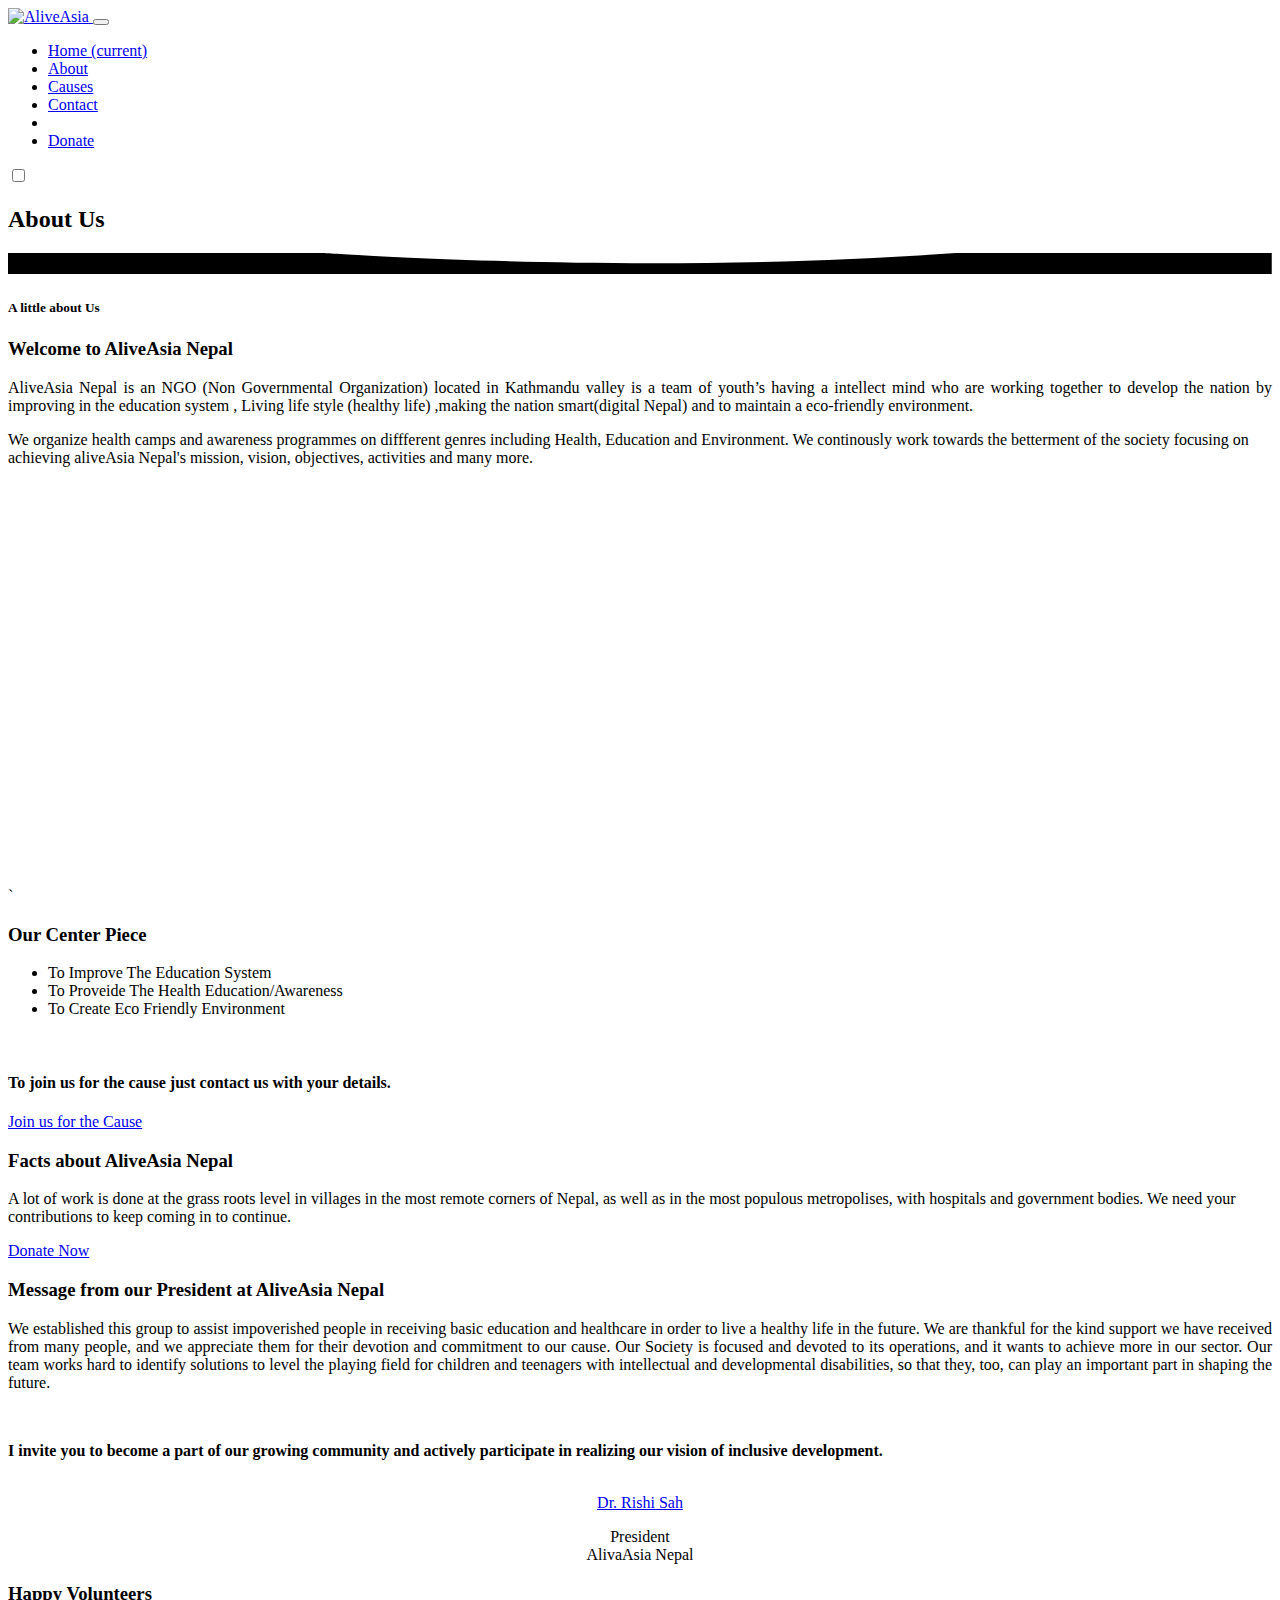
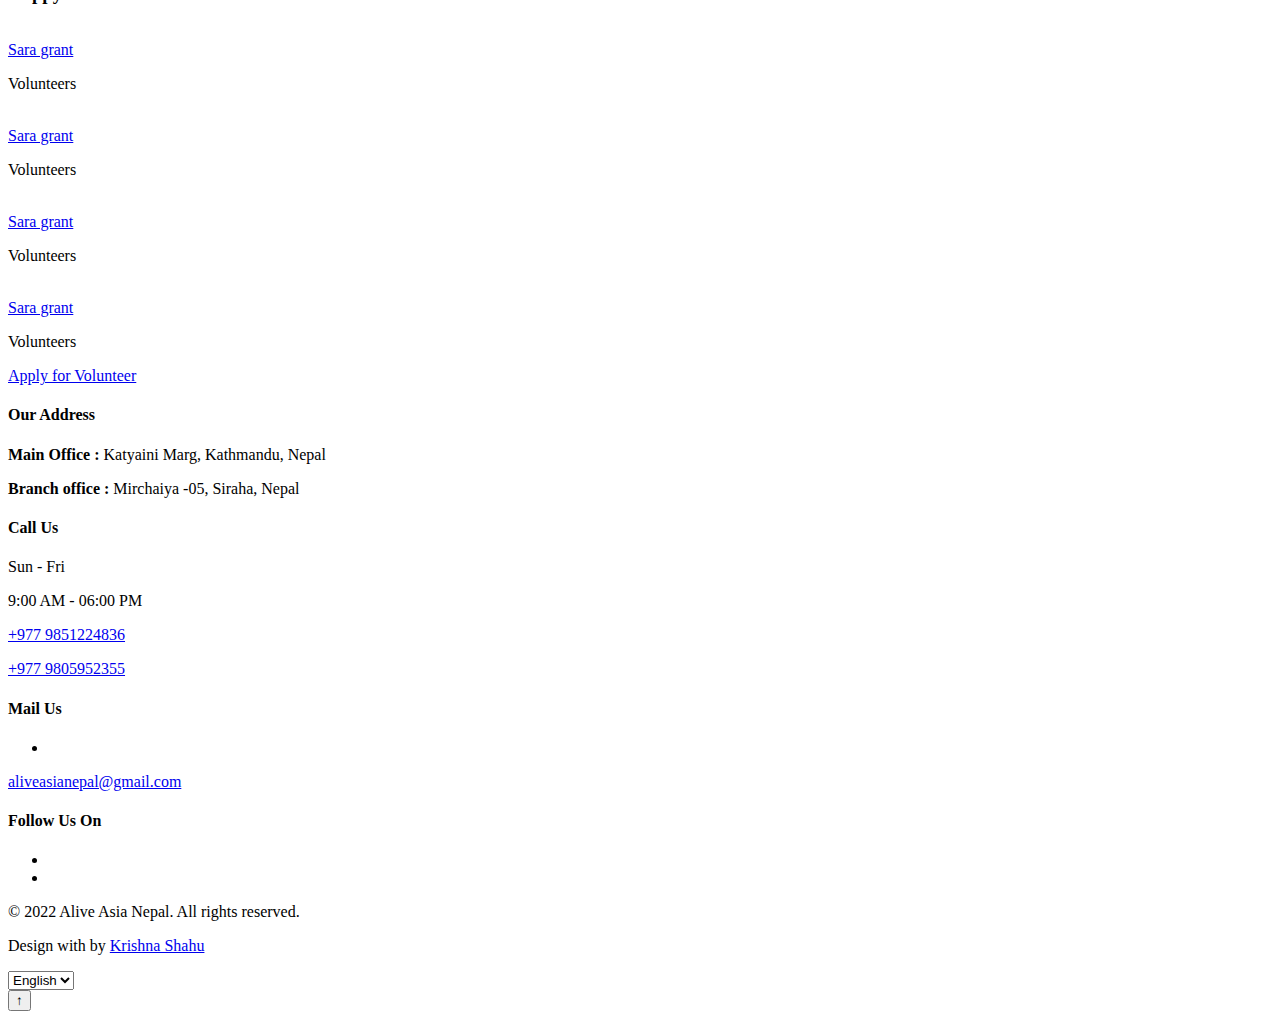
==== about.html @ 196eebb7 "File Update" ====
<!doctype html>
<html lang="en">
  <head>
    <!-- Meta tags -->
    <meta charset="utf-8">
    <meta name="viewport" content="width=device-width, initial-scale=1, shrink-to-fit=no">
    <meta content="AliveAsia Nepal. NGO. We at AliveAsia Nepal being an NGO focus on the development of the society in terms of different aspect. We discuss weakness, opportunity & threats on (Education, Health & Environment) sector.
        We organize health camps and awareness programmes on diffferent genres including Health, Education and Environment." name="description">
    <meta content="ALive Asia Nepal, AliveAsia, AliveAsia Nepal. Alive Asia Foundation Nepal, AliveAsia Foundation, NGO, NGO in Nepal, 
        Health Sector, Education Sector, NGO in Health Sector,NGO in Education Sector,NGO in Health Sector Nepal, Education Sector" name="keywords">
    <meta name="author" content="Krishna Shahu">
    <title>About Us | AliveAsia Nepal</title>
     <!-- Favicons -->  
    <link href="assets/images/favicon.ico" rel="icon">
    <link href="assets/images/apple-touch-icon.png" rel="apple-touch-icon">

    <link href="//fonts.googleapis.com/css2?family=DM+Sans:wght@400;700&display=swap" rel="stylesheet">
    
    <!-- CSS -->
    <link rel="stylesheet" href="assets/css/style-starter.css">
  </head>
  <body>
<!--header-->
<header id="site-header" class="fixed-top">
  <div class="container">
    <nav class="navbar navbar-expand-lg stroke">
      <!-- <h1><a class="navbar-brand mr-lg-5" href="index.html">
        <img src="assets/images/logo.png" alt="Your logo" title="Your logo" />Alive Asia Nepal
        </a></h1> -->
       
    <a class="navbar-brand" href="#index.html">
        <img src="assets/images/logo.png" alt="AliveAsia" title="AliveAsia" style="height:auto;"/>
    </a>
      <button class="navbar-toggler  collapsed bg-gradient" type="button" data-toggle="collapse"
        data-target="#navbarTogglerDemo02" aria-controls="navbarTogglerDemo02" aria-expanded="false"
        aria-label="Toggle navigation">
        <span class="navbar-toggler-icon fa icon-expand fa-bars"></span>
        <span class="navbar-toggler-icon fa icon-close fa-times"></span>
        </span>
      </button>

      <div  class="collapse navbar-collapse nav-menu" id="navbarTogglerDemo02">
        <ul class="navbar-nav w-100">
          <li class="nav-item active">
            <a class="nav-link" href="index.html">Home <span class="sr-only">(current)</span></a>
          </li>
          <li class="nav-item @@about__active">
            <a class="nav-link" href="about.html">About</a>
          </li>
          <li class="nav-item @@causes__active">
            <a class="nav-link" href="causes.html">Causes</a>
          </li>
          <li class="nav-item @@contact__active">
            <a class="nav-link" href="contact.html">Contact</a>
          </li>
          <li class="ml-lg-auto mr-lg-0 m-auto">
            <!--/search-right-->
            <div class="search-right">
          </div>
          <!--//search-right-->
          </li>
          <li class="align-self">
            <a href="#donate" class="btn btn-style btn-primary ml-lg-3 mr-lg-2"><span class="fa fa-heart mr-1"></span> Donate</a>
          </li>
        </ul>
      </div>
      <!-- toggle switch for light and dark theme -->
      <div class="mobile-position">
        <nav class="navigation">
          <div class="theme-switch-wrapper">
            <label class="theme-switch" for="checkbox">
              <input type="checkbox" id="checkbox">
              <div class="mode-container">
                <i class="gg-sun"></i>
                <i class="gg-moon"></i>
              </div>
            </label>
          </div>
        </nav>
      </div>
      <!-- //toggle switch for light and dark theme -->
    </nav>
  </div>
</header>
<!-- //header -->
<div class="inner-banner">
    <section class="w3l-breadcrumb py-5">
        <div class="container py-lg-5 py-md-3">
            <h2 class="title">About Us</h2>
        </div>
    </section>
</div>
<!-- banner bottom shape -->
<div class="position-relative">
    <div class="shape overflow-hidden">
        <svg viewBox="0 0 2880 48" fill="none" xmlns="http://www.w3.org/2000/svg">
            <path d="M0 48H1437.5H2880V0H2160C1442.5 52 720 0 720 0H0V48Z" fill="currentColor"></path>
        </svg>
    </div>
</div>

<!-- banner bottom shape -->
<section class="w3l-aboutblock1 py-5" id="about">
    <div class="container py-lg-5 py-md-3">
        <div class="row">
            <div class="col-lg-6">
                <h5 class="title-small">A little about Us</h5>
                <h3 class="title-big">Welcome to AliveAsia Nepal</h3>
                <p class="mt-3" style="text-align: justify;">AliveAsia Nepal is an NGO (Non Governmental Organization) located in
                  Kathmandu valley is a team of youth’s having a intellect mind
                  who are working together to develop the nation by improving in
                  the education system , Living life style (healthy life) ,making the
                  nation smart(digital Nepal) and to maintain a eco-friendly
                  environment.</p>
                <p class="mt-3">We organize health camps and awareness programmes on diffferent genres including Health, Education
                   and Environment. We continously work towards the betterment of the society focusing on achieving aliveAsia Nepal's mission, vision, objectives, activities and many more.</p>
                
            </div>
            <div class="col-lg-6 mt-lg-0 mt-5">
                <img src="assets/images/banner1.png" alt="" class="radius-image img-fluid">
            </div>
        </div>
    </div>
</section>
<section class="w3l-aboutblock2" id="More-about-us">
  <div class="container py-lg-5 py-md-3">
    <div class="row">
      <div class="col-lg-6 mt-lg-0 mt-5 text-center">
        <div class="container">
        `<iframe src="https://www.facebook.com/plugins/page.php?href=https%3A%2F%2Fwww.facebook.com%2Faliveasia&tabs=timeline&width=500&height=500&small_header=false&adapt_container_width=true&hide_cover=false&show_facepile=true&appId" 
        width="500" height="400" style="border:none;overflow:hidden" scrolling="no" frameborder="0" allowfullscreen="true" allow="autoplay; clipboard-write; encrypted-media; picture-in-picture; web-share"></iframe>
      </div></div>
        <div class="col-lg-6">
          <div class="cwp4-two">
            <div class="cwp4-text">
              <h3 class="title-big">Our Center Piece</h3>
              <ul class="cont-4 mt-4">
                <li> <span class="fa fa-check"></span>To Improve The Education System</li>
                <li> <span class="fa fa-check"></span>To Proveide The Health Education/Awareness</li>
                <li> <span class="fa fa-check"></span>To Create Eco Friendly Environment</li>
              </ul>
            </div><br/>
            <h4>To join us for the cause just contact us with your details.</h4>
            <a href="./contact.html" class="btn btn-primary btn-style mt-lg-5 mt-4">Join us for the Cause</a>
        </div>
        </div>
    </div>
</div>
</section>
 <!-- forms -->
 <section class="w3l-forms-9 py-5" id="">
     <div class="main-w3 py-lg-5 py-md-3">
         <div class="container">
             <div class="row align-items-center">
                 <div class="main-midd col-lg-9">
                     <h3 class="title-big">Facts about AliveAsia Nepal</h3>
                     <p class="mt-3">A lot of work is done at the grass roots level in villages in the most remote corners of Nepal, as well as in the most populous
                       metropolises, with hospitals and government bodies. We need your contributions to keep coming in to continue.</p>
                 </div>
                 <div class="main-midd-2 col-lg-3 mt-lg-0 mt-4 text-lg-right">
                     <a class="btn btn-style btn-primary" href="#donate"><span class="fa fa-heart mr-1"></span> Donate
                         Now </a>
                 </div>
             </div>
         </div>
     </div>
 </section>
 <!-- //forms -->
<section class="w3l-aboutblock1 py-5" id="message">
  <div class="container py-lg-5 py-md-3">
      <div class="row">
          <div class="col-lg-6">
              <h3 class="title-big">Message from our President at AliveAsia Nepal</h3>
              <p class="mt-3" style="text-align: justify;">We established this group to assist impoverished people in receiving basic education and healthcare in order to 
                live a healthy life in the future. We are thankful for the kind support we have received from many people, and we appreciate them for their devotion and 
                commitment to our cause. Our Society is focused and devoted to its operations, and it wants to achieve more in our sector. Our team works hard to identify solutions to level the playing field for children and teenagers with intellectual and developmental disabilities, so that they, too, can play an important part in shaping the future.</p><br>
                <p><strong>I invite you to become a part of our growing community and actively participate in realizing our vision of
                   inclusive development.</strong></p>
          </div>

          <div style="text-align: right; display: block;" class="col-lg-6 mt-lg-0 mt-5">
              <img src="assets/images/team-1.png" alt="" class="radius-image img-fluid">
              <div style="text-align: center; display: block;" ><a href="https://www.facebook.com/RishiSah" target="_blank" class="team-title">Dr. Rishi Sah</a>
              <p>President
                <br> AlivaAsia Nepal</p>
              </div>
          </div>
      </div>
  </div>
</section>
<!--/team-sec-->

<section class="w3l-team-main" id="team">
    <div class="team py-5">
        <div class="container py-lg-5">
            <div class="title-content text-center">
                <h3 class="title-big">Happy Volunteers</h3>
            </div>
            <div class="team-row mt-md-5 mt-4">
                <div class="team-wrap">
                    <div class="team-member last text-center">
                        <div class="team-img">
                            <img src="assets/images/team6.jpg" alt="" class="radius-image img-fluid">
                        </div>
                        <a href="#url" class="team-title">Sara grant</a>
                        <p>Volunteers</p>
                    </div>
                </div>
                <!-- end team member -->

                <div class="team-wrap">
                    <div class="team-member last text-center">
                        <div class="team-img">
                            <img src="assets/images/team7.jpg" alt="" class="radius-image img-fluid">
                        </div>
                        <a href="#url" class="team-title">Sara grant</a>
                        <p>Volunteers</p>
                    </div>
                </div>
                <!-- end team member -->

                <div class="team-wrap">
                    <div class="team-member last text-center">
                        <div class="team-img">
                            <img src="assets/images/team8.jpg" alt="" class="radius-image img-fluid">
                        </div>
                        <a href="#url" class="team-title">Sara grant</a>
                        <p>Volunteers</p>
                    </div>
                </div>
                <!-- end team member -->

                <div class="team-wrap">
                    <div class="team-member last text-center">
                        <div class="team-img">
                            <img src="assets/images/team9.jpg" alt="" class="radius-image img-fluid">
                        </div>
                        <a href="#url" class="team-title">Sara grant</a>
                        <p>Volunteers</p>
                    </div>
                </div>
                <!-- end team member -->

                <div class="team-apply">
                    <a href="./contact.html" class="team-title m-0"><span class="fa fa-plus-circle d-block mb-3"></span> Apply for Volunteer</a>
                </div>

            </div>
        </div>
</section>
<!--//team-sec-->
<!-- testimonials -->
<!-- <section class="w3l-testimonials" id="testimonials">
	<div class="customer-layout py-5">
		<div class="container py-lg-5 py-md-4">
            <div class="heading align-self text-center">
                <h6 class="title-small">Our Testimonials</h6>
                <h3 class="title-big mb-md-5 mb-4">Over 20 Years of Accomplishments</h3>
            </div>
			<div class="row testimonial-row">
				<div id="owl-demo1" class="owl-two owl-carousel owl-theme mb-lg-3 mb-5">
					<div class="item">
						<div class="testimonial-content">
							<div class="testimonial">
								<blockquote>
									<q>Lorem ipsum dolor sit amet int consectetur adipisicing elit. Velita beatae laudantium
										voluptate rem ullam dolore nisi voluptatibus est quasi, doloribus tempora.</q>
								</blockquote>
								<div class="testi-des">
									<div class="test-img"><img src="assets/images/team1.jpg" class="img-fluid" alt="client-img">
									</div>
									<div class="peopl align-self">
										<h3>Michael D. Kirby</h3>
										<p class="indentity">Former U.S. Ambassador </p>
									</div>
								</div>
							</div>
						</div>
					</div>
					<div class="item">
						<div class="testimonial-content">
							<div class="testimonial">
							  <blockquote>
								  <q>Lorem ipsum dolor sit amet int consectetur adipisicing elit. Velita beatae laudantium
									  voluptate rem ullam dolore nisi voluptatibus est quasi, doloribus tempora.</q>
							  </blockquote>
								<div class="testi-des">
									<div class="test-img"><img src="assets/images/team2.jpg" class="img-fluid" alt="client-img">
									</div>
									<div class="peopl align-self">
										<h3>Elaine F. Marshall</h3>
										<p class="indentity">Secretary of State </p>
									</div>
								</div>
							</div>
						</div>
					</div>
					<div class="item">
						<div class="testimonial-content">
							<div class="testimonial">
							  <blockquote>
								  <q>Lorem ipsum dolor sit amet int consectetur adipisicing elit. Velita beatae laudantium
									  voluptate rem ullam dolore nisi voluptatibus est quasi, doloribus tempora.</q>
							  </blockquote>
								<div class="testi-des">
									<div class="test-img"><img src="assets/images/team3.jpg" class="img-fluid" alt="client-img">
									</div>
									<div class="peopl align-self">
										<h3>Janice Hoffman</h3>
										<p class="indentity">Chief Operating Officer</p>
									</div>
								</div>
							</div>
						</div>
					</div>
					<div class="item">
						<div class="testimonial-content">
							<div class="testimonial">
							  <blockquote>
								  <q>Lorem ipsum dolor sit amet int consectetur adipisicing elit. Velita beatae laudantium
									  voluptate rem ullam dolore nisi voluptatibus est quasi, doloribus tempora.</q>
							  </blockquote>
								<div class="testi-des">
									<div class="test-img"><img src="assets/images/team4.jpg" class="img-fluid" alt="client-img">
									</div>
									<div class="peopl align-self">
										<h3>Stefan Homa</h3>
										<p class="indentity">Charity architect</p>
									</div>
								</div>
							</div>
						</div>
					</div>
					<div class="item">
						<div class="testimonial-content">
							<div class="testimonial">
							  <blockquote>
								  <q>Lorem ipsum dolor sit amet int consectetur adipisicing elit. Velita beatae laudantium
									  voluptate rem ullam dolore nisi voluptatibus est quasi, doloribus tempora.</q>
							  </blockquote>
								<div class="testi-des">
									<div class="test-img"><img src="assets/images/team2.jpg" class="img-fluid" alt="client-img">
									</div>
									<div class="peopl align-self">
										<h3>Jeannie Gooch</h3>
										<p class="indentity">Funding teacher</p>
									</div>
								</div>
							</div>
						</div>
					</div>
					<div class="item">
						<div class="testimonial-content">
							<div class="testimonial">
							  <blockquote>
								  <q>Lorem ipsum dolor sit amet int consectetur adipisicing elit. Velita beatae laudantium
									  voluptate rem ullam dolore nisi voluptatibus est quasi, doloribus tempora.</q>
							  </blockquote>
								<div class="testi-des">
									<div class="test-img"><img src="assets/images/team3.jpg" class="img-fluid" alt="client-img">
									</div>
									<div class="peopl align-self">
										<h3>Elaine F. Marshall</h3>
										<p class="indentity">Secretary of State</p>
									</div>
								</div>
							</div>
						</div>
					</div>
				</div>
			</div>
		</div>
	</div>
  </section> -->
  <!-- //testimonials -->
<!-- footer 14 -->
<div class="w3l-footer-main">
  <div class="w3l-sub-footer-content">
    <!-- News Lettedr -->
      <!-- <section class="_form-3">
          <div class="form-main">
              <div class="container">
                  <div class="middle-section grid-column top-bottom">
                      <div class="image grid-three-column">
                          <img src="assets/images/subscribe.png" alt="" class="img-fluid radius-image-full">
                      </div>
                      <div class="text-grid grid-three-column">
                          <h2>Subscribe our Newsletter to receive latest updates from us</h2>
                          <p>We won’t give you spam mails.</p>
                      </div>
                      <div class="form-text grid-three-column">
                          <form action="/" method="GET">
                              <input type="email" name=" placeholder" placeholder="Enter Your Email" required="">
                              <button type="submit" class="btn btn-style btn-primary">Submit</button>
                          </form>
                      </div>
                  </div>
              </div>
          </div>
      </section> -->
      <!-- Footers-14 -->
      <footer class="footer-14">
          <div id="footers14-block">
              <div class="container">
                  <div class="footers20-content">
                      <div class="d-grid grid-col-4 grids-content">
                          <div class="column">
                              <h4>Our Address</h4>
                                <p>
                                    <strong>Main Office :</strong> Katyaini Marg, Kathmandu, Nepal
                                </p>
                                <p>
                                    <strong>Branch office :</strong> Mirchaiya -05, Siraha,  Nepal 
                                </p>
                          </div>
                          <div class="column">
                            <h4>Call Us</h4>
                            <p>Sun - Fri </p>
                            <p>9:00 AM - 06:00 PM</p> 
                            <p><a href="tel:+977 9851224836"><span class="fa fa-phone-square" aria-hidden="true"></span> +977 9851224836</a></p>
                              <p><a href="tel:+977 9805952355"><span class="fa fa-phone-square" aria-hidden="true"></span> +977 9805952355</a></p>
                          </div>
                          <div class="column">
                              <h4>Mail Us</h4>
                              <ul>
                                <li><a href="mailto:aliveasianepal@gmail.com" target="_blank"><span class="fa fa-envelope" aria-hidden="true"></span></a>
                                </li>
                            </ul>
                              <p><a href="mailto:aliveasianepal@gmail.com">aliveasianepal@gmail.com</a></p>
                          </div>
                          <div class="column">
                              <h4>Follow Us On</h4>
                              <ul>
                                  <li><a href="https://www.facebook.com/aliveasia" target="_blank"><span class="fa fa-facebook"
                                              aria-hidden="true"></span></a>
                                  </li>
                                  <!-- <li><a href="#linkedin"><span class="fa fa-linkedin"
                                              aria-hidden="true"></span></a>
                                  </li> -->
                                  <li><a href="#twitter"><span class="fa fa-twitter"
                                              aria-hidden="true"></span></a>
                                  </li>
                              </ul>
                          </div>
                      </div>
                  </div>
                  <div class="footers14-bottom d-flex">
                      <div class="copyright">
                          <p>© 2022 Alive Asia Nepal. All rights reserved.</p><p> Design with <span style="color: red;" class="fa fa-heart"></span> by <a href="https:/krishnashahu.com.np/"
                            target="_blank">Krishna Shahu</a></p>
                      </div>
                      <div class="language-select d-flex" >
                          <span class="fa fa-language" aria-hidden="true"></span>
                          <select>
                              <option>English</option>
                              <option>Nepali</option>
                          </select>
                      </div>
                  </div>
                  
              </div>
          </div>
          <!-- move top -->
          <button onclick="topFunction()" id="movetop" title="Go to top">
              &uarr;
          </button>
          <script>
              // When the user scrolls down 20px from the top of the document, show the button
              window.onscroll = function () {
                  scrollFunction()
              };

              function scrollFunction() {
                  if (document.body.scrollTop > 20 || document.documentElement.scrollTop > 20) {
                      document.getElementById("movetop").style.display = "block";
                  } else {
                      document.getElementById("movetop").style.display = "none";
                  }
              }

              // When the user clicks on the button, scroll to the top of the document
              function topFunction() {
                  document.body.scrollTop = 0;
                  document.documentElement.scrollTop = 0;
              }
          </script>
          <!-- /move top -->

      </footer>
      <!-- Footers-14 -->
  </div>
</div>
<!-- //footer 14 -->

<script src="assets/js/jquery-3.3.1.min.js"></script> <!-- Common jquery plugin -->

<script src="assets/js/theme-change.js"></script><!-- theme switch js (light and dark)-->
<script src="assets/js/owl.carousel.js"></script>

<!-- script for banner slider-->
<script>
  $(document).ready(function () {
    $('.owl-one').owlCarousel({
      loop: true,
      dots: false,
      margin: 0,
      nav: true,
      responsiveClass: true,
      autoplay: true,
      autoplayTimeout: 5000,
      autoplaySpeed: 1000,
      autoplayHoverPause: false,
      responsive: {
        0: {
          items: 1
        },
        480: {
          items: 1
        },
        667: {
          items: 1
        },
        1000: {
          items: 1
        }
      }
    })
  })
</script>
<!-- //script -->

<!-- script for tesimonials carousel slider -->
<script>
  $(document).ready(function () {
    $("#owl-demo1").owlCarousel({
      loop: true,
      margin: 20,
      nav: false,
      responsiveClass: true,
      responsive: {
        0: {
          items: 1
        },
        736: {
          items: 1
        },
        1000: {
          items: 2,
          loop: false
        }
      }
    })
  })
</script>
<!-- //script for tesimonials carousel slider -->

<script src="assets/js/counter.js"></script>

<!--/MENU-JS-->
<script>
  $(window).on("scroll", function () {
    var scroll = $(window).scrollTop();

    if (scroll >= 80) {
      $("#site-header").addClass("nav-fixed");
    } else {
      $("#site-header").removeClass("nav-fixed");
    }
  });

  //Main navigation Active Class Add Remove
  $(".navbar-toggler").on("click", function () {
    $("header").toggleClass("active");
  });
  $(document).on("ready", function () {
    if ($(window).width() > 991) {
      $("header").removeClass("active");
    }
    $(window).on("resize", function () {
      if ($(window).width() > 991) {
        $("header").removeClass("active");
      }
    });
  });
</script>
<!--//MENU-JS-->

<!-- disable body scroll which navbar is in active -->
<script>
  $(function () {
    $('.navbar-toggler').click(function () {
      $('body').toggleClass('noscroll');
    })
  });
</script>
<!-- //disable body scroll which navbar is in active -->

<!--bootstrap-->
<script src="assets/js/bootstrap.min.js"></script>
<!-- //bootstrap-->
</body>

</html>
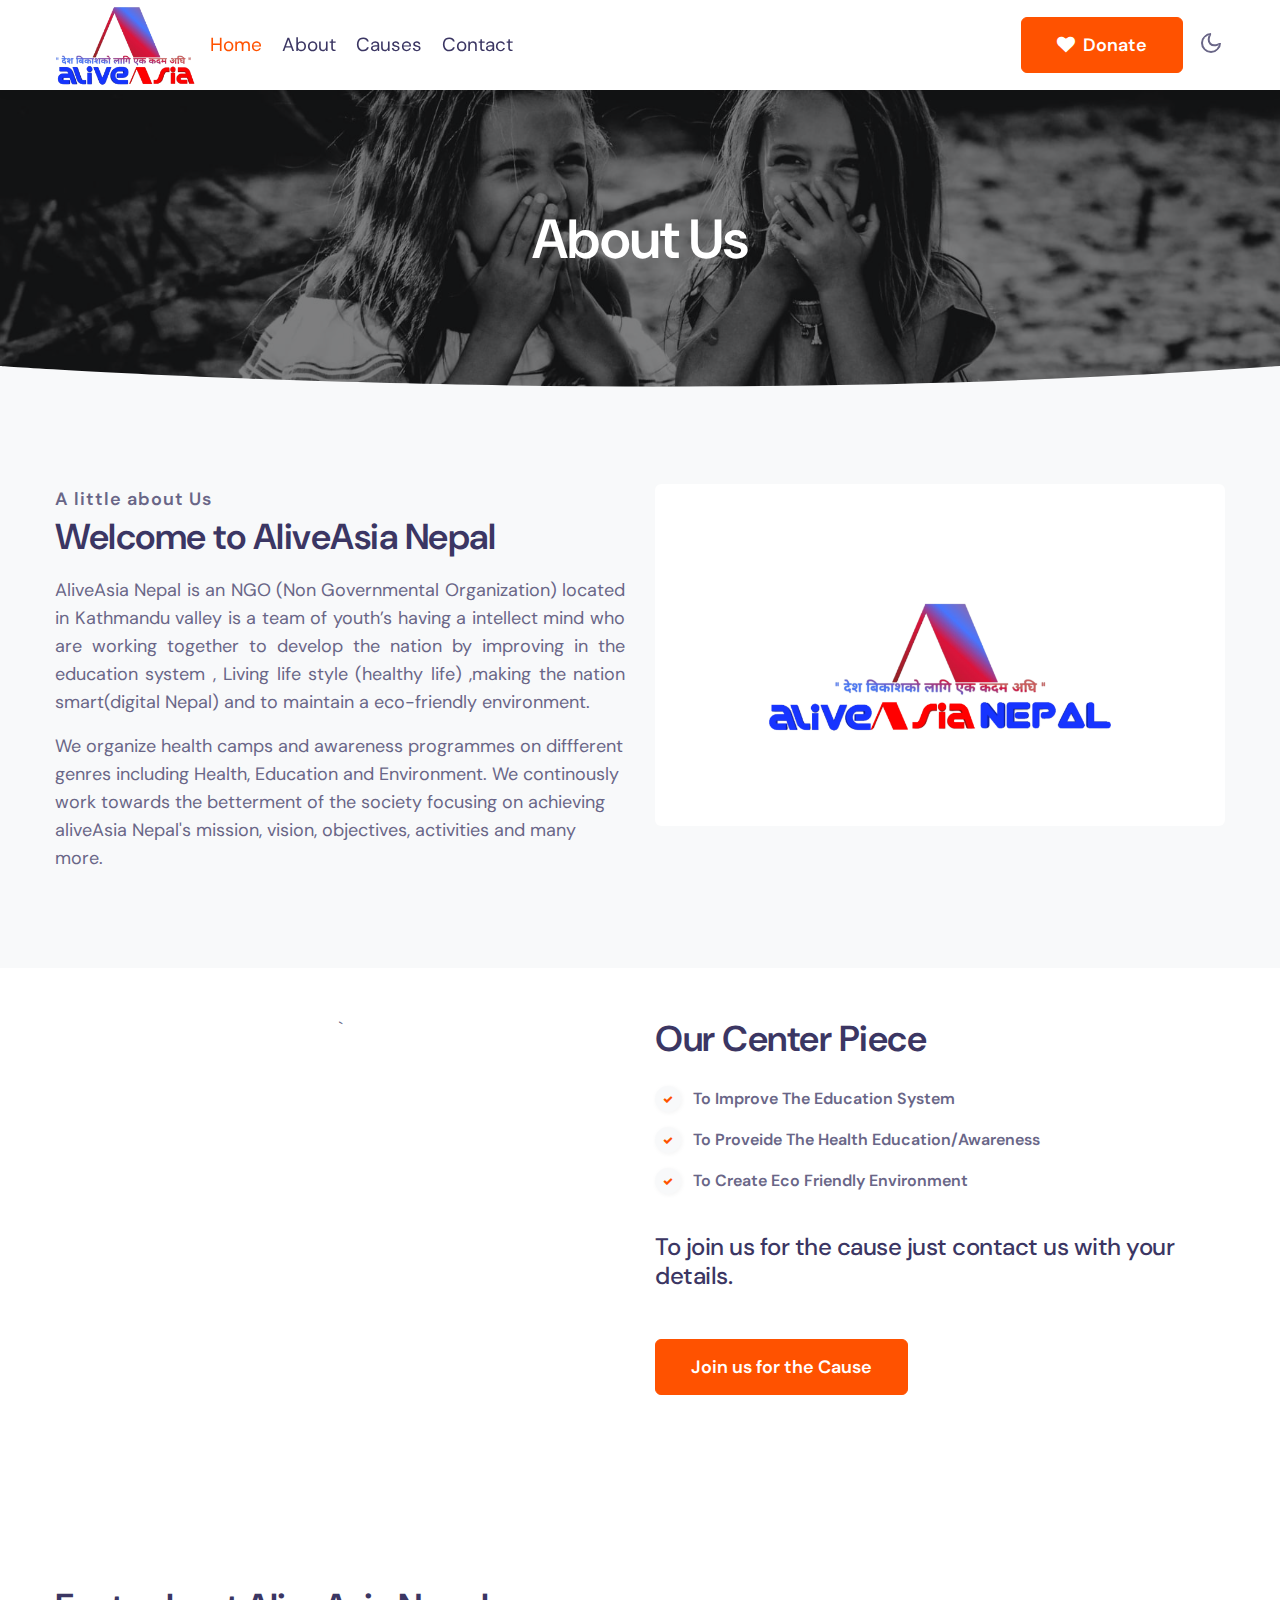
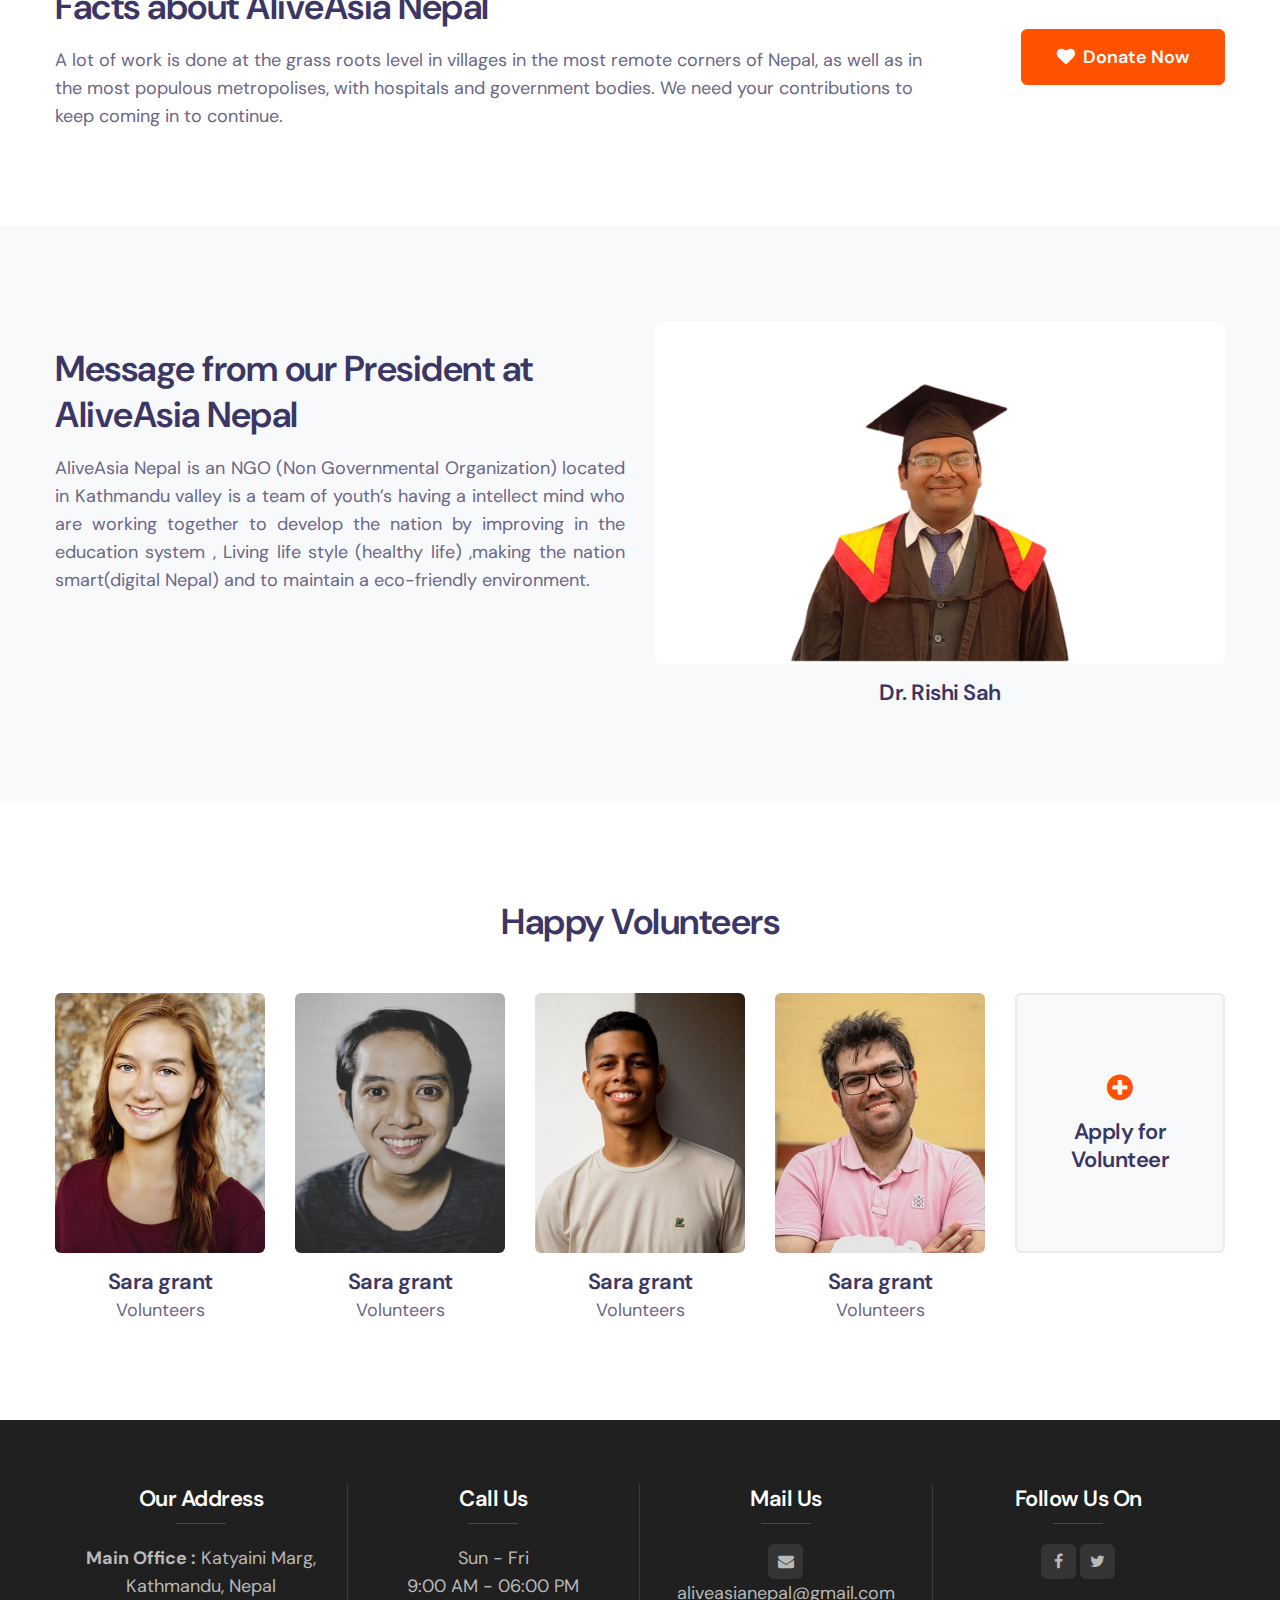
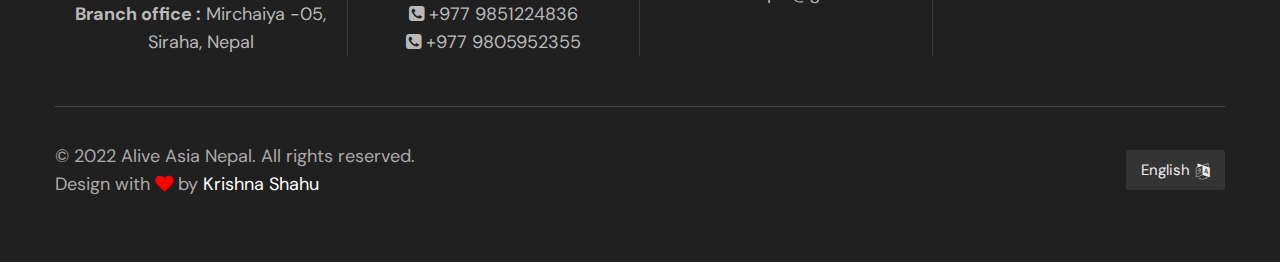
==== commit 350d301f: "first commit" ====
--- a/about.html
+++ b/about.html
@@ -166,24 +166,21 @@
      </div>
  </section>
  <!-- //forms -->
-<section class="w3l-aboutblock1 py-5" id="message">
+<section class="w3l-aboutblock1 py-5" id="about">
   <div class="container py-lg-5 py-md-3">
       <div class="row">
-          <div class="col-lg-6">
+          <div class="col-lg-6"><br/>
               <h3 class="title-big">Message from our President at AliveAsia Nepal</h3>
-              <p class="mt-3" style="text-align: justify;">We established this group to assist impoverished people in receiving basic education and healthcare in order to 
-                live a healthy life in the future. We are thankful for the kind support we have received from many people, and we appreciate them for their devotion and 
-                commitment to our cause. Our Society is focused and devoted to its operations, and it wants to achieve more in our sector. Our team works hard to identify solutions to level the playing field for children and teenagers with intellectual and developmental disabilities, so that they, too, can play an important part in shaping the future.</p><br>
-                <p><strong>I invite you to become a part of our growing community and actively participate in realizing our vision of
-                   inclusive development.</strong></p>
+              <p class="mt-3" style="text-align: justify;">AliveAsia Nepal is an NGO (Non Governmental Organization) located in
+                Kathmandu valley is a team of youth’s having a intellect mind
+                who are working together to develop the nation by improving in
+                the education system , Living life style (healthy life) ,making the
+                nation smart(digital Nepal) and to maintain a eco-friendly
+                environment.</p>
           </div>
-
           <div style="text-align: right; display: block;" class="col-lg-6 mt-lg-0 mt-5">
               <img src="assets/images/team-1.png" alt="" class="radius-image img-fluid">
-              <div style="text-align: center; display: block;" ><a href="https://www.facebook.com/RishiSah" target="_blank" class="team-title">Dr. Rishi Sah</a>
-              <p>President
-                <br> AlivaAsia Nepal</p>
-              </div>
+              <div style="text-align: center; display: block;" ><a href="https://www.facebook.com/RishiSah" target="_blank" class="team-title">Dr. Rishi Sah</a></div>
           </div>
       </div>
   </div>
--- a/assets/css/style-starter.css
+++ b/assets/css/style-starter.css
@@ -0,0 +1,11881 @@
+@charset "UTF-8";
+:root {
+  --blue: #007bff;
+  --indigo: #6610f2;
+  --purple: #6f42c1;
+  --pink: #e83e8c;
+  --red: #dc3545;
+  --orange: #fd7e14;
+  --yellow: #ffc107;
+  --green: #28a745;
+  --teal: #20c997;
+  --cyan: #17a2b8;
+  --white: #fff;
+  --gray: #6c757d;
+  --gray-dark: #343a40;
+  --primary: #ff5200;
+  --secondary: #6c757d;
+  --success: #28a745;
+  --info: #17a2b8;
+  --warning: #ffc107;
+  --danger: #dc3545;
+  --light: #f8f9fa;
+  --dark: #343a40;
+  --breakpoint-xs: 0;
+  --breakpoint-sm: 576px;
+  --breakpoint-md: 768px;
+  --breakpoint-lg: 992px;
+  --breakpoint-xl: 1200px;
+  --font-family-sans-serif: -apple-system, BlinkMacSystemFont, "Segoe UI", Roboto, "Helvetica Neue", Arial, "Noto Sans", sans-serif, "Apple Color Emoji", "Segoe UI Emoji", "Segoe UI Symbol", "Noto Color Emoji";
+  --font-family-monospace: SFMono-Regular, Menlo, Monaco, Consolas, "Liberation Mono", "Courier New", monospace; }
+
+*,
+*::before,
+*::after {
+  box-sizing: border-box; }
+
+html {
+  font-family: sans-serif;
+  line-height: 1.15;
+  -webkit-text-size-adjust: 100%;
+  -webkit-tap-highlight-color: rgba(0, 0, 0, 0); }
+
+article, aside, figcaption, figure, footer, header, hgroup, main, nav, section {
+  display: block; }
+
+body {
+  margin: 0;
+  padding: 0;
+  font-family: -apple-system, BlinkMacSystemFont, "Segoe UI", Roboto, "Helvetica Neue", Arial, "Noto Sans", sans-serif, "Apple Color Emoji", "Segoe UI Emoji", "Segoe UI Symbol", "Noto Color Emoji";
+  font-size: 1rem;
+  font-weight: 400;
+  line-height: 1.5;
+  color: #212529;
+  text-align: left;
+  background-color: #fff; }
+
+[tabindex="-1"]:focus:not(:focus-visible) {
+  outline: 0 !important; }
+
+hr {
+  box-sizing: content-box;
+  height: 0;
+  overflow: visible; }
+
+h1, h2, h3, h4, h5, h6 {
+  margin-top: 0;
+  margin-bottom: 0.5rem; }
+
+p {
+  margin-top: 0;
+  margin-bottom: 1rem; }
+
+abbr[title],
+abbr[data-original-title] {
+  text-decoration: underline;
+  -webkit-text-decoration: underline dotted;
+          text-decoration: underline dotted;
+  cursor: help;
+  border-bottom: 0;
+  -webkit-text-decoration-skip-ink: none;
+          text-decoration-skip-ink: none; }
+
+address {
+  margin-bottom: 1rem;
+  font-style: normal;
+  line-height: inherit; }
+
+ol,
+ul,
+dl {
+  margin-top: 0;
+  margin-bottom: 1rem; }
+
+ol ol,
+ul ul,
+ol ul,
+ul ol {
+  margin-bottom: 0; }
+
+dt {
+  font-weight: 700; }
+
+dd {
+  margin-bottom: .5rem;
+  margin-left: 0; }
+
+blockquote {
+  margin: 0 0 1rem; }
+
+b,
+strong {
+  font-weight: bolder; }
+
+small {
+  font-size: 80%; }
+
+sub,
+sup {
+  position: relative;
+  font-size: 75%;
+  line-height: 0;
+  vertical-align: baseline; }
+
+sub {
+  bottom: -.25em; }
+
+sup {
+  top: -.5em; }
+
+a {
+  color: #ff5200;
+  text-decoration: none;
+  background-color: transparent; }
+  a:hover {
+    color: #b33900;
+    text-decoration: underline; }
+
+a:not([href]) {
+  color: inherit;
+  text-decoration: none; }
+  a:not([href]):hover {
+    color: inherit;
+    text-decoration: none; }
+
+pre,
+code,
+kbd,
+samp {
+  font-family: SFMono-Regular, Menlo, Monaco, Consolas, "Liberation Mono", "Courier New", monospace;
+  font-size: 1em; }
+
+pre {
+  margin-top: 0;
+  margin-bottom: 1rem;
+  overflow: auto; }
+
+figure {
+  margin: 0 0 1rem; }
+
+img {
+  vertical-align: middle;
+  border-style: none; }
+
+svg {
+  overflow: hidden;
+  vertical-align: middle; }
+
+table {
+  border-collapse: collapse; }
+
+caption {
+  padding-top: 0.75rem;
+  padding-bottom: 0.75rem;
+  color: #6c757d;
+  text-align: left;
+  caption-side: bottom; }
+
+th {
+  text-align: inherit; }
+
+label {
+  display: inline-block;
+  margin-bottom: 0.5rem; }
+
+button {
+  border-radius: 0; }
+
+button:focus {
+  outline: 1px dotted;
+  outline: 5px auto -webkit-focus-ring-color; }
+
+input,
+button,
+select,
+optgroup,
+textarea {
+  margin: 0;
+  font-family: inherit;
+  font-size: inherit;
+  line-height: inherit; }
+
+button,
+input {
+  overflow: visible; }
+
+button,
+select {
+  text-transform: none; }
+
+select {
+  word-wrap: normal; }
+
+button,
+[type="button"],
+[type="reset"],
+[type="submit"] {
+  -webkit-appearance: button; }
+
+button:not(:disabled),
+[type="button"]:not(:disabled),
+[type="reset"]:not(:disabled),
+[type="submit"]:not(:disabled) {
+  cursor: pointer; }
+
+button::-moz-focus-inner,
+[type="button"]::-moz-focus-inner,
+[type="reset"]::-moz-focus-inner,
+[type="submit"]::-moz-focus-inner {
+  padding: 0;
+  border-style: none; }
+
+input[type="radio"],
+input[type="checkbox"] {
+  box-sizing: border-box;
+  padding: 0; }
+
+input[type="date"],
+input[type="time"],
+input[type="datetime-local"],
+input[type="month"] {
+  -webkit-appearance: listbox; }
+
+textarea {
+  overflow: auto;
+  resize: vertical; }
+
+fieldset {
+  min-width: 0;
+  padding: 0;
+  margin: 0;
+  border: 0; }
+
+legend {
+  display: block;
+  width: 100%;
+  max-width: 100%;
+  padding: 0;
+  margin-bottom: .5rem;
+  font-size: 1.5rem;
+  line-height: inherit;
+  color: inherit;
+  white-space: normal; }
+  @media (max-width: 1200px) {
+    legend {
+      font-size: calc(1.275rem + 0.3vw) ; } }
+
+progress {
+  vertical-align: baseline; }
+
+[type="number"]::-webkit-inner-spin-button,
+[type="number"]::-webkit-outer-spin-button {
+  height: auto; }
+
+[type="search"] {
+  outline-offset: -2px;
+  -webkit-appearance: none; }
+
+[type="search"]::-webkit-search-decoration {
+  -webkit-appearance: none; }
+
+::-webkit-file-upload-button {
+  font: inherit;
+  -webkit-appearance: button; }
+
+output {
+  display: inline-block; }
+
+summary {
+  display: list-item;
+  cursor: pointer; }
+
+template {
+  display: none; }
+
+[hidden] {
+  display: none !important; }
+
+h1, h2, h3, h4, h5, h6,
+.h1, .h2, .h3, .h4, .h5, .h6 {
+  margin-bottom: 0.5rem;
+  font-weight: 500;
+  line-height: 1.2; }
+
+h1, .h1 {
+  font-size: 2.5rem; }
+  @media (max-width: 1200px) {
+    h1, .h1 {
+      font-size: calc(1.375rem + 1.5vw) ; } }
+
+h2, .h2 {
+  font-size: 2rem; }
+  @media (max-width: 1200px) {
+    h2, .h2 {
+      font-size: calc(1.325rem + 0.9vw) ; } }
+
+h3, .h3 {
+  font-size: 1.75rem; }
+  @media (max-width: 1200px) {
+    h3, .h3 {
+      font-size: calc(1.3rem + 0.6vw) ; } }
+
+h4, .h4 {
+  font-size: 1.5rem; }
+  @media (max-width: 1200px) {
+    h4, .h4 {
+      font-size: calc(1.275rem + 0.3vw) ; } }
+
+h5, .h5 {
+  font-size: 1.25rem; }
+
+h6, .h6 {
+  font-size: 1rem; }
+
+.lead {
+  font-size: 1.25rem;
+  font-weight: 300; }
+
+.display-1 {
+  font-size: 6rem;
+  font-weight: 300;
+  line-height: 1.2; }
+  @media (max-width: 1200px) {
+    .display-1 {
+      font-size: calc(1.725rem + 5.7vw) ; } }
+
+.display-2 {
+  font-size: 5.5rem;
+  font-weight: 300;
+  line-height: 1.2; }
+  @media (max-width: 1200px) {
+    .display-2 {
+      font-size: calc(1.675rem + 5.1vw) ; } }
+
+.display-3 {
+  font-size: 4.5rem;
+  font-weight: 300;
+  line-height: 1.2; }
+  @media (max-width: 1200px) {
+    .display-3 {
+      font-size: calc(1.575rem + 3.9vw) ; } }
+
+.display-4 {
+  font-size: 3.5rem;
+  font-weight: 300;
+  line-height: 1.2; }
+  @media (max-width: 1200px) {
+    .display-4 {
+      font-size: calc(1.475rem + 2.7vw) ; } }
+
+hr {
+  margin-top: 1rem;
+  margin-bottom: 1rem;
+  border: 0;
+  border-top: 1px solid rgba(0, 0, 0, 0.1); }
+
+small,
+.small {
+  font-size: 80%;
+  font-weight: 400; }
+
+mark,
+.mark {
+  padding: 0.2em;
+  background-color: #fcf8e3; }
+
+.list-unstyled {
+  padding-left: 0;
+  list-style: none; }
+
+.list-inline {
+  padding-left: 0;
+  list-style: none; }
+
+.list-inline-item {
+  display: inline-block; }
+  .list-inline-item:not(:last-child) {
+    margin-right: 0.5rem; }
+
+.initialism {
+  font-size: 90%;
+  text-transform: uppercase; }
+
+.blockquote {
+  margin-bottom: 1rem;
+  font-size: 1.25rem; }
+
+.blockquote-footer {
+  display: block;
+  font-size: 80%;
+  color: #6c757d; }
+  .blockquote-footer::before {
+    content: "\2014\00A0"; }
+
+.img-fluid {
+  max-width: 100%;
+  height: auto; }
+
+.img-thumbnail {
+  padding: 0.25rem;
+  background-color: #fff;
+  border: 1px solid #dee2e6;
+  border-radius: 0.25rem;
+  max-width: 100%;
+  height: auto; }
+
+.figure {
+  display: inline-block; }
+
+.figure-img {
+  margin-bottom: 0.5rem;
+  line-height: 1; }
+
+.figure-caption {
+  font-size: 90%;
+  color: #6c757d; }
+
+code {
+  font-size: 87.5%;
+  color: #e83e8c;
+  word-wrap: break-word; }
+  a > code {
+    color: inherit; }
+
+kbd {
+  padding: 0.2rem 0.4rem;
+  font-size: 87.5%;
+  color: #fff;
+  background-color: #212529;
+  border-radius: 0.2rem; }
+  kbd kbd {
+    padding: 0;
+    font-size: 100%;
+    font-weight: 700; }
+
+pre {
+  display: block;
+  font-size: 87.5%;
+  color: #212529; }
+  pre code {
+    font-size: inherit;
+    color: inherit;
+    word-break: normal; }
+
+.pre-scrollable {
+  max-height: 340px;
+  overflow-y: scroll; }
+
+.container {
+  width: 100%;
+  padding-right: 15px;
+  padding-left: 15px;
+  margin-right: auto;
+  margin-left: auto; }
+  @media (min-width: 576px) {
+    .container {
+      max-width: 540px; } }
+  @media (min-width: 768px) {
+    .container {
+      max-width: 720px; } }
+  @media (min-width: 992px) {
+    .container {
+      max-width: 960px; } }
+  @media (min-width: 1200px) {
+    .container {
+      max-width: 1140px; } }
+
+.container-fluid, .container-sm, .container-md, .container-lg, .container-xl {
+  width: 100%;
+  padding-right: 15px;
+  padding-left: 15px;
+  margin-right: auto;
+  margin-left: auto; }
+
+@media (min-width: 576px) {
+  .container, .container-sm {
+    max-width: 540px; } }
+
+@media (min-width: 768px) {
+  .container, .container-sm, .container-md {
+    max-width: 720px; } }
+
+@media (min-width: 992px) {
+  .container, .container-sm, .container-md, .container-lg {
+    max-width: 960px; } }
+
+@media (min-width: 1200px) {
+  .container, .container-sm, .container-md, .container-lg, .container-xl {
+    max-width: 1140px; } }
+
+.row {
+  display: flex;
+  flex-wrap: wrap;
+  margin-right: -15px;
+  margin-left: -15px; }
+
+.no-gutters {
+  margin-right: 0;
+  margin-left: 0; }
+  .no-gutters > .col,
+  .no-gutters > [class*="col-"] {
+    padding-right: 0;
+    padding-left: 0; }
+
+.col-1, .col-2, .col-3, .col-4, .col-5, .col-6, .col-7, .col-8, .col-9, .col-10, .col-11, .col-12, .col,
+.col-auto, .col-sm-1, .col-sm-2, .col-sm-3, .col-sm-4, .col-sm-5, .col-sm-6, .col-sm-7, .col-sm-8, .col-sm-9, .col-sm-10, .col-sm-11, .col-sm-12, .col-sm,
+.col-sm-auto, .col-md-1, .col-md-2, .col-md-3, .col-md-4, .col-md-5, .col-md-6, .col-md-7, .col-md-8, .col-md-9, .col-md-10, .col-md-11, .col-md-12, .col-md,
+.col-md-auto, .col-lg-1, .col-lg-2, .col-lg-3, .col-lg-4, .col-lg-5, .col-lg-6, .col-lg-7, .col-lg-8, .col-lg-9, .col-lg-10, .col-lg-11, .col-lg-12, .col-lg,
+.col-lg-auto, .col-xl-1, .col-xl-2, .col-xl-3, .col-xl-4, .col-xl-5, .col-xl-6, .col-xl-7, .col-xl-8, .col-xl-9, .col-xl-10, .col-xl-11, .col-xl-12, .col-xl,
+.col-xl-auto {
+  position: relative;
+  width: 100%;
+  padding-right: 15px;
+  padding-left: 15px; }
+
+.col {
+  flex-basis: 0;
+  flex-grow: 1;
+  max-width: 100%; }
+
+.row-cols-1 > * {
+  flex: 0 0 100%;
+  max-width: 100%; }
+
+.row-cols-2 > * {
+  flex: 0 0 50%;
+  max-width: 50%; }
+
+.row-cols-3 > * {
+  flex: 0 0 33.33333%;
+  max-width: 33.33333%; }
+
+.row-cols-4 > * {
+  flex: 0 0 25%;
+  max-width: 25%; }
+
+.row-cols-5 > * {
+  flex: 0 0 20%;
+  max-width: 20%; }
+
+.row-cols-6 > * {
+  flex: 0 0 16.66667%;
+  max-width: 16.66667%; }
+
+.col-auto {
+  flex: 0 0 auto;
+  width: auto;
+  max-width: 100%; }
+
+.col-1 {
+  flex: 0 0 8.33333%;
+  max-width: 8.33333%; }
+
+.col-2 {
+  flex: 0 0 16.66667%;
+  max-width: 16.66667%; }
+
+.col-3 {
+  flex: 0 0 25%;
+  max-width: 25%; }
+
+.col-4 {
+  flex: 0 0 33.33333%;
+  max-width: 33.33333%; }
+
+.col-5 {
+  flex: 0 0 41.66667%;
+  max-width: 41.66667%; }
+
+.col-6 {
+  flex: 0 0 50%;
+  max-width: 50%; }
+
+.col-7 {
+  flex: 0 0 58.33333%;
+  max-width: 58.33333%; }
+
+.col-8 {
+  flex: 0 0 66.66667%;
+  max-width: 66.66667%; }
+
+.col-9 {
+  flex: 0 0 75%;
+  max-width: 75%; }
+
+.col-10 {
+  flex: 0 0 83.33333%;
+  max-width: 83.33333%; }
+
+.col-11 {
+  flex: 0 0 91.66667%;
+  max-width: 91.66667%; }
+
+.col-12 {
+  flex: 0 0 100%;
+  max-width: 100%; }
+
+.order-first {
+  order: -1; }
+
+.order-last {
+  order: 13; }
+
+.order-0 {
+  order: 0; }
+
+.order-1 {
+  order: 1; }
+
+.order-2 {
+  order: 2; }
+
+.order-3 {
+  order: 3; }
+
+.order-4 {
+  order: 4; }
+
+.order-5 {
+  order: 5; }
+
+.order-6 {
+  order: 6; }
+
+.order-7 {
+  order: 7; }
+
+.order-8 {
+  order: 8; }
+
+.order-9 {
+  order: 9; }
+
+.order-10 {
+  order: 10; }
+
+.order-11 {
+  order: 11; }
+
+.order-12 {
+  order: 12; }
+
+.offset-1 {
+  margin-left: 8.33333%; }
+
+.offset-2 {
+  margin-left: 16.66667%; }
+
+.offset-3 {
+  margin-left: 25%; }
+
+.offset-4 {
+  margin-left: 33.33333%; }
+
+.offset-5 {
+  margin-left: 41.66667%; }
+
+.offset-6 {
+  margin-left: 50%; }
+
+.offset-7 {
+  margin-left: 58.33333%; }
+
+.offset-8 {
+  margin-left: 66.66667%; }
+
+.offset-9 {
+  margin-left: 75%; }
+
+.offset-10 {
+  margin-left: 83.33333%; }
+
+.offset-11 {
+  margin-left: 91.66667%; }
+
+@media (min-width: 576px) {
+  .col-sm {
+    flex-basis: 0;
+    flex-grow: 1;
+    max-width: 100%; }
+  .row-cols-sm-1 > * {
+    flex: 0 0 100%;
+    max-width: 100%; }
+  .row-cols-sm-2 > * {
+    flex: 0 0 50%;
+    max-width: 50%; }
+  .row-cols-sm-3 > * {
+    flex: 0 0 33.33333%;
+    max-width: 33.33333%; }
+  .row-cols-sm-4 > * {
+    flex: 0 0 25%;
+    max-width: 25%; }
+  .row-cols-sm-5 > * {
+    flex: 0 0 20%;
+    max-width: 20%; }
+  .row-cols-sm-6 > * {
+    flex: 0 0 16.66667%;
+    max-width: 16.66667%; }
+  .col-sm-auto {
+    flex: 0 0 auto;
+    width: auto;
+    max-width: 100%; }
+  .col-sm-1 {
+    flex: 0 0 8.33333%;
+    max-width: 8.33333%; }
+  .col-sm-2 {
+    flex: 0 0 16.66667%;
+    max-width: 16.66667%; }
+  .col-sm-3 {
+    flex: 0 0 25%;
+    max-width: 25%; }
+  .col-sm-4 {
+    flex: 0 0 33.33333%;
+    max-width: 33.33333%; }
+  .col-sm-5 {
+    flex: 0 0 41.66667%;
+    max-width: 41.66667%; }
+  .col-sm-6 {
+    flex: 0 0 50%;
+    max-width: 50%; }
+  .col-sm-7 {
+    flex: 0 0 58.33333%;
+    max-width: 58.33333%; }
+  .col-sm-8 {
+    flex: 0 0 66.66667%;
+    max-width: 66.66667%; }
+  .col-sm-9 {
+    flex: 0 0 75%;
+    max-width: 75%; }
+  .col-sm-10 {
+    flex: 0 0 83.33333%;
+    max-width: 83.33333%; }
+  .col-sm-11 {
+    flex: 0 0 91.66667%;
+    max-width: 91.66667%; }
+  .col-sm-12 {
+    flex: 0 0 100%;
+    max-width: 100%; }
+  .order-sm-first {
+    order: -1; }
+  .order-sm-last {
+    order: 13; }
+  .order-sm-0 {
+    order: 0; }
+  .order-sm-1 {
+    order: 1; }
+  .order-sm-2 {
+    order: 2; }
+  .order-sm-3 {
+    order: 3; }
+  .order-sm-4 {
+    order: 4; }
+  .order-sm-5 {
+    order: 5; }
+  .order-sm-6 {
+    order: 6; }
+  .order-sm-7 {
+    order: 7; }
+  .order-sm-8 {
+    order: 8; }
+  .order-sm-9 {
+    order: 9; }
+  .order-sm-10 {
+    order: 10; }
+  .order-sm-11 {
+    order: 11; }
+  .order-sm-12 {
+    order: 12; }
+  .offset-sm-0 {
+    margin-left: 0; }
+  .offset-sm-1 {
+    margin-left: 8.33333%; }
+  .offset-sm-2 {
+    margin-left: 16.66667%; }
+  .offset-sm-3 {
+    margin-left: 25%; }
+  .offset-sm-4 {
+    margin-left: 33.33333%; }
+  .offset-sm-5 {
+    margin-left: 41.66667%; }
+  .offset-sm-6 {
+    margin-left: 50%; }
+  .offset-sm-7 {
+    margin-left: 58.33333%; }
+  .offset-sm-8 {
+    margin-left: 66.66667%; }
+  .offset-sm-9 {
+    margin-left: 75%; }
+  .offset-sm-10 {
+    margin-left: 83.33333%; }
+  .offset-sm-11 {
+    margin-left: 91.66667%; } }
+
+@media (min-width: 768px) {
+  .col-md {
+    flex-basis: 0;
+    flex-grow: 1;
+    max-width: 100%; }
+  .row-cols-md-1 > * {
+    flex: 0 0 100%;
+    max-width: 100%; }
+  .row-cols-md-2 > * {
+    flex: 0 0 50%;
+    max-width: 50%; }
+  .row-cols-md-3 > * {
+    flex: 0 0 33.33333%;
+    max-width: 33.33333%; }
+  .row-cols-md-4 > * {
+    flex: 0 0 25%;
+    max-width: 25%; }
+  .row-cols-md-5 > * {
+    flex: 0 0 20%;
+    max-width: 20%; }
+  .row-cols-md-6 > * {
+    flex: 0 0 16.66667%;
+    max-width: 16.66667%; }
+  .col-md-auto {
+    flex: 0 0 auto;
+    width: auto;
+    max-width: 100%; }
+  .col-md-1 {
+    flex: 0 0 8.33333%;
+    max-width: 8.33333%; }
+  .col-md-2 {
+    flex: 0 0 16.66667%;
+    max-width: 16.66667%; }
+  .col-md-3 {
+    flex: 0 0 25%;
+    max-width: 25%; }
+  .col-md-4 {
+    flex: 0 0 33.33333%;
+    max-width: 33.33333%; }
+  .col-md-5 {
+    flex: 0 0 41.66667%;
+    max-width: 41.66667%; }
+  .col-md-6 {
+    flex: 0 0 50%;
+    max-width: 50%; }
+  .col-md-7 {
+    flex: 0 0 58.33333%;
+    max-width: 58.33333%; }
+  .col-md-8 {
+    flex: 0 0 66.66667%;
+    max-width: 66.66667%; }
+  .col-md-9 {
+    flex: 0 0 75%;
+    max-width: 75%; }
+  .col-md-10 {
+    flex: 0 0 83.33333%;
+    max-width: 83.33333%; }
+  .col-md-11 {
+    flex: 0 0 91.66667%;
+    max-width: 91.66667%; }
+  .col-md-12 {
+    flex: 0 0 100%;
+    max-width: 100%; }
+  .order-md-first {
+    order: -1; }
+  .order-md-last {
+    order: 13; }
+  .order-md-0 {
+    order: 0; }
+  .order-md-1 {
+    order: 1; }
+  .order-md-2 {
+    order: 2; }
+  .order-md-3 {
+    order: 3; }
+  .order-md-4 {
+    order: 4; }
+  .order-md-5 {
+    order: 5; }
+  .order-md-6 {
+    order: 6; }
+  .order-md-7 {
+    order: 7; }
+  .order-md-8 {
+    order: 8; }
+  .order-md-9 {
+    order: 9; }
+  .order-md-10 {
+    order: 10; }
+  .order-md-11 {
+    order: 11; }
+  .order-md-12 {
+    order: 12; }
+  .offset-md-0 {
+    margin-left: 0; }
+  .offset-md-1 {
+    margin-left: 8.33333%; }
+  .offset-md-2 {
+    margin-left: 16.66667%; }
+  .offset-md-3 {
+    margin-left: 25%; }
+  .offset-md-4 {
+    margin-left: 33.33333%; }
+  .offset-md-5 {
+    margin-left: 41.66667%; }
+  .offset-md-6 {
+    margin-left: 50%; }
+  .offset-md-7 {
+    margin-left: 58.33333%; }
+  .offset-md-8 {
+    margin-left: 66.66667%; }
+  .offset-md-9 {
+    margin-left: 75%; }
+  .offset-md-10 {
+    margin-left: 83.33333%; }
+  .offset-md-11 {
+    margin-left: 91.66667%; } }
+
+@media (min-width: 992px) {
+  .col-lg {
+    flex-basis: 0;
+    flex-grow: 1;
+    max-width: 100%; }
+  .row-cols-lg-1 > * {
+    flex: 0 0 100%;
+    max-width: 100%; }
+  .row-cols-lg-2 > * {
+    flex: 0 0 50%;
+    max-width: 50%; }
+  .row-cols-lg-3 > * {
+    flex: 0 0 33.33333%;
+    max-width: 33.33333%; }
+  .row-cols-lg-4 > * {
+    flex: 0 0 25%;
+    max-width: 25%; }
+  .row-cols-lg-5 > * {
+    flex: 0 0 20%;
+    max-width: 20%; }
+  .row-cols-lg-6 > * {
+    flex: 0 0 16.66667%;
+    max-width: 16.66667%; }
+  .col-lg-auto {
+    flex: 0 0 auto;
+    width: auto;
+    max-width: 100%; }
+  .col-lg-1 {
+    flex: 0 0 8.33333%;
+    max-width: 8.33333%; }
+  .col-lg-2 {
+    flex: 0 0 16.66667%;
+    max-width: 16.66667%; }
+  .col-lg-3 {
+    flex: 0 0 25%;
+    max-width: 25%; }
+  .col-lg-4 {
+    flex: 0 0 33.33333%;
+    max-width: 33.33333%; }
+  .col-lg-5 {
+    flex: 0 0 41.66667%;
+    max-width: 41.66667%; }
+  .col-lg-6 {
+    flex: 0 0 50%;
+    max-width: 50%; }
+  .col-lg-7 {
+    flex: 0 0 58.33333%;
+    max-width: 58.33333%; }
+  .col-lg-8 {
+    flex: 0 0 66.66667%;
+    max-width: 66.66667%; }
+  .col-lg-9 {
+    flex: 0 0 75%;
+    max-width: 75%; }
+  .col-lg-10 {
+    flex: 0 0 83.33333%;
+    max-width: 83.33333%; }
+  .col-lg-11 {
+    flex: 0 0 91.66667%;
+    max-width: 91.66667%; }
+  .col-lg-12 {
+    flex: 0 0 100%;
+    max-width: 100%; }
+  .order-lg-first {
+    order: -1; }
+  .order-lg-last {
+    order: 13; }
+  .order-lg-0 {
+    order: 0; }
+  .order-lg-1 {
+    order: 1; }
+  .order-lg-2 {
+    order: 2; }
+  .order-lg-3 {
+    order: 3; }
+  .order-lg-4 {
+    order: 4; }
+  .order-lg-5 {
+    order: 5; }
+  .order-lg-6 {
+    order: 6; }
+  .order-lg-7 {
+    order: 7; }
+  .order-lg-8 {
+    order: 8; }
+  .order-lg-9 {
+    order: 9; }
+  .order-lg-10 {
+    order: 10; }
+  .order-lg-11 {
+    order: 11; }
+  .order-lg-12 {
+    order: 12; }
+  .offset-lg-0 {
+    margin-left: 0; }
+  .offset-lg-1 {
+    margin-left: 8.33333%; }
+  .offset-lg-2 {
+    margin-left: 16.66667%; }
+  .offset-lg-3 {
+    margin-left: 25%; }
+  .offset-lg-4 {
+    margin-left: 33.33333%; }
+  .offset-lg-5 {
+    margin-left: 41.66667%; }
+  .offset-lg-6 {
+    margin-left: 50%; }
+  .offset-lg-7 {
+    margin-left: 58.33333%; }
+  .offset-lg-8 {
+    margin-left: 66.66667%; }
+  .offset-lg-9 {
+    margin-left: 75%; }
+  .offset-lg-10 {
+    margin-left: 83.33333%; }
+  .offset-lg-11 {
+    margin-left: 91.66667%; } }
+
+@media (min-width: 1200px) {
+  .col-xl {
+    flex-basis: 0;
+    flex-grow: 1;
+    max-width: 100%; }
+  .row-cols-xl-1 > * {
+    flex: 0 0 100%;
+    max-width: 100%; }
+  .row-cols-xl-2 > * {
+    flex: 0 0 50%;
+    max-width: 50%; }
+  .row-cols-xl-3 > * {
+    flex: 0 0 33.33333%;
+    max-width: 33.33333%; }
+  .row-cols-xl-4 > * {
+    flex: 0 0 25%;
+    max-width: 25%; }
+  .row-cols-xl-5 > * {
+    flex: 0 0 20%;
+    max-width: 20%; }
+  .row-cols-xl-6 > * {
+    flex: 0 0 16.66667%;
+    max-width: 16.66667%; }
+  .col-xl-auto {
+    flex: 0 0 auto;
+    width: auto;
+    max-width: 100%; }
+  .col-xl-1 {
+    flex: 0 0 8.33333%;
+    max-width: 8.33333%; }
+  .col-xl-2 {
+    flex: 0 0 16.66667%;
+    max-width: 16.66667%; }
+  .col-xl-3 {
+    flex: 0 0 25%;
+    max-width: 25%; }
+  .col-xl-4 {
+    flex: 0 0 33.33333%;
+    max-width: 33.33333%; }
+  .col-xl-5 {
+    flex: 0 0 41.66667%;
+    max-width: 41.66667%; }
+  .col-xl-6 {
+    flex: 0 0 50%;
+    max-width: 50%; }
+  .col-xl-7 {
+    flex: 0 0 58.33333%;
+    max-width: 58.33333%; }
+  .col-xl-8 {
+    flex: 0 0 66.66667%;
+    max-width: 66.66667%; }
+  .col-xl-9 {
+    flex: 0 0 75%;
+    max-width: 75%; }
+  .col-xl-10 {
+    flex: 0 0 83.33333%;
+    max-width: 83.33333%; }
+  .col-xl-11 {
+    flex: 0 0 91.66667%;
+    max-width: 91.66667%; }
+  .col-xl-12 {
+    flex: 0 0 100%;
+    max-width: 100%; }
+  .order-xl-first {
+    order: -1; }
+  .order-xl-last {
+    order: 13; }
+  .order-xl-0 {
+    order: 0; }
+  .order-xl-1 {
+    order: 1; }
+  .order-xl-2 {
+    order: 2; }
+  .order-xl-3 {
+    order: 3; }
+  .order-xl-4 {
+    order: 4; }
+  .order-xl-5 {
+    order: 5; }
+  .order-xl-6 {
+    order: 6; }
+  .order-xl-7 {
+    order: 7; }
+  .order-xl-8 {
+    order: 8; }
+  .order-xl-9 {
+    order: 9; }
+  .order-xl-10 {
+    order: 10; }
+  .order-xl-11 {
+    order: 11; }
+  .order-xl-12 {
+    order: 12; }
+  .offset-xl-0 {
+    margin-left: 0; }
+  .offset-xl-1 {
+    margin-left: 8.33333%; }
+  .offset-xl-2 {
+    margin-left: 16.66667%; }
+  .offset-xl-3 {
+    margin-left: 25%; }
+  .offset-xl-4 {
+    margin-left: 33.33333%; }
+  .offset-xl-5 {
+    margin-left: 41.66667%; }
+  .offset-xl-6 {
+    margin-left: 50%; }
+  .offset-xl-7 {
+    margin-left: 58.33333%; }
+  .offset-xl-8 {
+    margin-left: 66.66667%; }
+  .offset-xl-9 {
+    margin-left: 75%; }
+  .offset-xl-10 {
+    margin-left: 83.33333%; }
+  .offset-xl-11 {
+    margin-left: 91.66667%; } }
+
+.table {
+  width: 100%;
+  margin-bottom: 1rem;
+  color: #212529; }
+  .table th,
+  .table td {
+    padding: 0.75rem;
+    vertical-align: top;
+    border-top: 1px solid #dee2e6; }
+  .table thead th {
+    vertical-align: bottom;
+    border-bottom: 2px solid #dee2e6; }
+  .table tbody + tbody {
+    border-top: 2px solid #dee2e6; }
+
+.table-sm th,
+.table-sm td {
+  padding: 0.3rem; }
+
+.table-bordered {
+  border: 1px solid #dee2e6; }
+  .table-bordered th,
+  .table-bordered td {
+    border: 1px solid #dee2e6; }
+  .table-bordered thead th,
+  .table-bordered thead td {
+    border-bottom-width: 2px; }
+
+.table-borderless th,
+.table-borderless td,
+.table-borderless thead th,
+.table-borderless tbody + tbody {
+  border: 0; }
+
+.table-striped tbody tr:nth-of-type(odd) {
+  background-color: rgba(0, 0, 0, 0.05); }
+
+.table-hover tbody tr:hover {
+  color: #212529;
+  background-color: rgba(0, 0, 0, 0.075); }
+
+.table-primary,
+.table-primary > th,
+.table-primary > td {
+  background-color: #ffcfb8; }
+
+.table-primary th,
+.table-primary td,
+.table-primary thead th,
+.table-primary tbody + tbody {
+  border-color: #ffa57a; }
+
+.table-hover .table-primary:hover {
+  background-color: #ffbe9f; }
+  .table-hover .table-primary:hover > td,
+  .table-hover .table-primary:hover > th {
+    background-color: #ffbe9f; }
+
+.table-secondary,
+.table-secondary > th,
+.table-secondary > td {
+  background-color: #d6d8db; }
+
+.table-secondary th,
+.table-secondary td,
+.table-secondary thead th,
+.table-secondary tbody + tbody {
+  border-color: #b3b7bb; }
+
+.table-hover .table-secondary:hover {
+  background-color: #c8cbcf; }
+  .table-hover .table-secondary:hover > td,
+  .table-hover .table-secondary:hover > th {
+    background-color: #c8cbcf; }
+
+.table-success,
+.table-success > th,
+.table-success > td {
+  background-color: #c3e6cb; }
+
+.table-success th,
+.table-success td,
+.table-success thead th,
+.table-success tbody + tbody {
+  border-color: #8fd19e; }
+
+.table-hover .table-success:hover {
+  background-color: #b1dfbb; }
+  .table-hover .table-success:hover > td,
+  .table-hover .table-success:hover > th {
+    background-color: #b1dfbb; }
+
+.table-info,
+.table-info > th,
+.table-info > td {
+  background-color: #bee5eb; }
+
+.table-info th,
+.table-info td,
+.table-info thead th,
+.table-info tbody + tbody {
+  border-color: #86cfda; }
+
+.table-hover .table-info:hover {
+  background-color: #abdde5; }
+  .table-hover .table-info:hover > td,
+  .table-hover .table-info:hover > th {
+    background-color: #abdde5; }
+
+.table-warning,
+.table-warning > th,
+.table-warning > td {
+  background-color: #ffeeba; }
+
+.table-warning th,
+.table-warning td,
+.table-warning thead th,
+.table-warning tbody + tbody {
+  border-color: #ffdf7e; }
+
+.table-hover .table-warning:hover {
+  background-color: #ffe8a1; }
+  .table-hover .table-warning:hover > td,
+  .table-hover .table-warning:hover > th {
+    background-color: #ffe8a1; }
+
+.table-danger,
+.table-danger > th,
+.table-danger > td {
+  background-color: #f5c6cb; }
+
+.table-danger th,
+.table-danger td,
+.table-danger thead th,
+.table-danger tbody + tbody {
+  border-color: #ed969e; }
+
+.table-hover .table-danger:hover {
+  background-color: #f1b0b7; }
+  .table-hover .table-danger:hover > td,
+  .table-hover .table-danger:hover > th {
+    background-color: #f1b0b7; }
+
+.table-light,
+.table-light > th,
+.table-light > td {
+  background-color: #fdfdfe; }
+
+.table-light th,
+.table-light td,
+.table-light thead th,
+.table-light tbody + tbody {
+  border-color: #fbfcfc; }
+
+.table-hover .table-light:hover {
+  background-color: #ececf6; }
+  .table-hover .table-light:hover > td,
+  .table-hover .table-light:hover > th {
+    background-color: #ececf6; }
+
+.table-dark,
+.table-dark > th,
+.table-dark > td {
+  background-color: #c6c8ca; }
+
+.table-dark th,
+.table-dark td,
+.table-dark thead th,
+.table-dark tbody + tbody {
+  border-color: #95999c; }
+
+.table-hover .table-dark:hover {
+  background-color: #b9bbbe; }
+  .table-hover .table-dark:hover > td,
+  .table-hover .table-dark:hover > th {
+    background-color: #b9bbbe; }
+
+.table-active,
+.table-active > th,
+.table-active > td {
+  background-color: rgba(0, 0, 0, 0.075); }
+
+.table-hover .table-active:hover {
+  background-color: rgba(0, 0, 0, 0.075); }
+  .table-hover .table-active:hover > td,
+  .table-hover .table-active:hover > th {
+    background-color: rgba(0, 0, 0, 0.075); }
+
+.table .thead-dark th {
+  color: #fff;
+  background-color: #343a40;
+  border-color: #454d55; }
+
+.table .thead-light th {
+  color: #495057;
+  background-color: #e9ecef;
+  border-color: #dee2e6; }
+
+.table-dark {
+  color: #fff;
+  background-color: #343a40; }
+  .table-dark th,
+  .table-dark td,
+  .table-dark thead th {
+    border-color: #454d55; }
+  .table-dark.table-bordered {
+    border: 0; }
+  .table-dark.table-striped tbody tr:nth-of-type(odd) {
+    background-color: rgba(255, 255, 255, 0.05); }
+  .table-dark.table-hover tbody tr:hover {
+    color: #fff;
+    background-color: rgba(255, 255, 255, 0.075); }
+
+@media (max-width: 575.98px) {
+  .table-responsive-sm {
+    display: block;
+    width: 100%;
+    overflow-x: auto;
+    -webkit-overflow-scrolling: touch; }
+    .table-responsive-sm > .table-bordered {
+      border: 0; } }
+
+@media (max-width: 767.98px) {
+  .table-responsive-md {
+    display: block;
+    width: 100%;
+    overflow-x: auto;
+    -webkit-overflow-scrolling: touch; }
+    .table-responsive-md > .table-bordered {
+      border: 0; } }
+
+@media (max-width: 991.98px) {
+  .table-responsive-lg {
+    display: block;
+    width: 100%;
+    overflow-x: auto;
+    -webkit-overflow-scrolling: touch; }
+    .table-responsive-lg > .table-bordered {
+      border: 0; } }
+
+@media (max-width: 1199.98px) {
+  .table-responsive-xl {
+    display: block;
+    width: 100%;
+    overflow-x: auto;
+    -webkit-overflow-scrolling: touch; }
+    .table-responsive-xl > .table-bordered {
+      border: 0; } }
+
+.table-responsive {
+  display: block;
+  width: 100%;
+  overflow-x: auto;
+  -webkit-overflow-scrolling: touch; }
+  .table-responsive > .table-bordered {
+    border: 0; }
+
+.form-control {
+  display: block;
+  width: 100%;
+  height: calc(1.5em + 0.75rem + 2px);
+  padding: 0.375rem 0.75rem;
+  font-size: 1rem;
+  font-weight: 400;
+  line-height: 1.5;
+  color: #495057;
+  background-color: #fff;
+  background-clip: padding-box;
+  border: 1px solid #ced4da;
+  border-radius: 0.25rem;
+  transition: border-color 0.15s ease-in-out, box-shadow 0.15s ease-in-out; }
+  @media (prefers-reduced-motion: reduce) {
+    .form-control {
+      transition: none; } }
+  .form-control::-ms-expand {
+    background-color: transparent;
+    border: 0; }
+  .form-control:-moz-focusring {
+    color: transparent;
+    text-shadow: 0 0 0 #495057; }
+  .form-control:focus {
+    color: #495057;
+    background-color: #fff;
+    border-color: #ffa980;
+    outline: 0;
+    box-shadow: 0 0 0 0.2rem rgba(255, 82, 0, 0.25); }
+  .form-control::-webkit-input-placeholder {
+    color: #6c757d;
+    opacity: 1; }
+  .form-control::-moz-placeholder {
+    color: #6c757d;
+    opacity: 1; }
+  .form-control:-ms-input-placeholder {
+    color: #6c757d;
+    opacity: 1; }
+  .form-control::-ms-input-placeholder {
+    color: #6c757d;
+    opacity: 1; }
+  .form-control::placeholder {
+    color: #6c757d;
+    opacity: 1; }
+  .form-control:disabled, .form-control[readonly] {
+    background-color: #e9ecef;
+    opacity: 1; }
+
+select.form-control:focus::-ms-value {
+  color: #495057;
+  background-color: #fff; }
+
+.form-control-file,
+.form-control-range {
+  display: block;
+  width: 100%; }
+
+.col-form-label {
+  padding-top: calc(0.375rem + 1px);
+  padding-bottom: calc(0.375rem + 1px);
+  margin-bottom: 0;
+  font-size: inherit;
+  line-height: 1.5; }
+
+.col-form-label-lg {
+  padding-top: calc(0.5rem + 1px);
+  padding-bottom: calc(0.5rem + 1px);
+  font-size: 1.25rem;
+  line-height: 1.5; }
+
+.col-form-label-sm {
+  padding-top: calc(0.25rem + 1px);
+  padding-bottom: calc(0.25rem + 1px);
+  font-size: 0.875rem;
+  line-height: 1.5; }
+
+.form-control-plaintext {
+  display: block;
+  width: 100%;
+  padding: 0.375rem 0;
+  margin-bottom: 0;
+  font-size: 1rem;
+  line-height: 1.5;
+  color: #212529;
+  background-color: transparent;
+  border: solid transparent;
+  border-width: 1px 0; }
+  .form-control-plaintext.form-control-sm, .form-control-plaintext.form-control-lg {
+    padding-right: 0;
+    padding-left: 0; }
+
+.form-control-sm {
+  height: calc(1.5em + 0.5rem + 2px);
+  padding: 0.25rem 0.5rem;
+  font-size: 0.875rem;
+  line-height: 1.5;
+  border-radius: 0.2rem; }
+
+.form-control-lg {
+  height: calc(1.5em + 1rem + 2px);
+  padding: 0.5rem 1rem;
+  font-size: 1.25rem;
+  line-height: 1.5;
+  border-radius: 0.3rem; }
+
+select.form-control[size], select.form-control[multiple] {
+  height: auto; }
+
+textarea.form-control {
+  height: auto; }
+
+.form-group {
+  margin-bottom: 1rem; }
+
+.form-text {
+  display: block;
+  margin-top: 0.25rem; }
+
+.form-row {
+  display: flex;
+  flex-wrap: wrap;
+  margin-right: -5px;
+  margin-left: -5px; }
+  .form-row > .col,
+  .form-row > [class*="col-"] {
+    padding-right: 5px;
+    padding-left: 5px; }
+
+.form-check {
+  position: relative;
+  display: block;
+  padding-left: 1.25rem; }
+
+.form-check-input {
+  position: absolute;
+  margin-top: 0.3rem;
+  margin-left: -1.25rem; }
+  .form-check-input[disabled] ~ .form-check-label,
+  .form-check-input:disabled ~ .form-check-label {
+    color: #6c757d; }
+
+.form-check-label {
+  margin-bottom: 0; }
+
+.form-check-inline {
+  display: inline-flex;
+  align-items: center;
+  padding-left: 0;
+  margin-right: 0.75rem; }
+  .form-check-inline .form-check-input {
+    position: static;
+    margin-top: 0;
+    margin-right: 0.3125rem;
+    margin-left: 0; }
+
+.valid-feedback {
+  display: none;
+  width: 100%;
+  margin-top: 0.25rem;
+  font-size: 80%;
+  color: #28a745; }
+
+.valid-tooltip {
+  position: absolute;
+  top: 100%;
+  z-index: 5;
+  display: none;
+  max-width: 100%;
+  padding: 0.25rem 0.5rem;
+  margin-top: .1rem;
+  font-size: 0.875rem;
+  line-height: 1.5;
+  color: #fff;
+  background-color: rgba(40, 167, 69, 0.9);
+  border-radius: 0.25rem; }
+
+.was-validated :valid ~ .valid-feedback,
+.was-validated :valid ~ .valid-tooltip,
+.is-valid ~ .valid-feedback,
+.is-valid ~ .valid-tooltip {
+  display: block; }
+
+.was-validated .form-control:valid, .form-control.is-valid {
+  border-color: #28a745;
+  padding-right: calc(1.5em + 0.75rem);
+  background-image: url("data:image/svg+xml,%3csvg xmlns='http://www.w3.org/2000/svg' width='8' height='8' viewBox='0 0 8 8'%3e%3cpath fill='%2328a745' d='M2.3 6.73L.6 4.53c-.4-1.04.46-1.4 1.1-.8l1.1 1.4 3.4-3.8c.6-.63 1.6-.27 1.2.7l-4 4.6c-.43.5-.8.4-1.1.1z'/%3e%3c/svg%3e");
+  background-repeat: no-repeat;
+  background-position: right calc(0.375em + 0.1875rem) center;
+  background-size: calc(0.75em + 0.375rem) calc(0.75em + 0.375rem); }
+  .was-validated .form-control:valid:focus, .form-control.is-valid:focus {
+    border-color: #28a745;
+    box-shadow: 0 0 0 0.2rem rgba(40, 167, 69, 0.25); }
+
+.was-validated textarea.form-control:valid, textarea.form-control.is-valid {
+  padding-right: calc(1.5em + 0.75rem);
+  background-position: top calc(0.375em + 0.1875rem) right calc(0.375em + 0.1875rem); }
+
+.was-validated .custom-select:valid, .custom-select.is-valid {
+  border-color: #28a745;
+  padding-right: calc(0.75em + 2.3125rem);
+  background: url("data:image/svg+xml,%3csvg xmlns='http://www.w3.org/2000/svg' width='4' height='5' viewBox='0 0 4 5'%3e%3cpath fill='%23343a40' d='M2 0L0 2h4zm0 5L0 3h4z'/%3e%3c/svg%3e") no-repeat right 0.75rem center/8px 10px, url("data:image/svg+xml,%3csvg xmlns='http://www.w3.org/2000/svg' width='8' height='8' viewBox='0 0 8 8'%3e%3cpath fill='%2328a745' d='M2.3 6.73L.6 4.53c-.4-1.04.46-1.4 1.1-.8l1.1 1.4 3.4-3.8c.6-.63 1.6-.27 1.2.7l-4 4.6c-.43.5-.8.4-1.1.1z'/%3e%3c/svg%3e") #fff no-repeat center right 1.75rem/calc(0.75em + 0.375rem) calc(0.75em + 0.375rem); }
+  .was-validated .custom-select:valid:focus, .custom-select.is-valid:focus {
+    border-color: #28a745;
+    box-shadow: 0 0 0 0.2rem rgba(40, 167, 69, 0.25); }
+
+.was-validated .form-check-input:valid ~ .form-check-label, .form-check-input.is-valid ~ .form-check-label {
+  color: #28a745; }
+
+.was-validated .form-check-input:valid ~ .valid-feedback,
+.was-validated .form-check-input:valid ~ .valid-tooltip, .form-check-input.is-valid ~ .valid-feedback,
+.form-check-input.is-valid ~ .valid-tooltip {
+  display: block; }
+
+.was-validated .custom-control-input:valid ~ .custom-control-label, .custom-control-input.is-valid ~ .custom-control-label {
+  color: #28a745; }
+  .was-validated .custom-control-input:valid ~ .custom-control-label::before, .custom-control-input.is-valid ~ .custom-control-label::before {
+    border-color: #28a745; }
+
+.was-validated .custom-control-input:valid:checked ~ .custom-control-label::before, .custom-control-input.is-valid:checked ~ .custom-control-label::before {
+  border-color: #34ce57;
+  background-color: #34ce57; }
+
+.was-validated .custom-control-input:valid:focus ~ .custom-control-label::before, .custom-control-input.is-valid:focus ~ .custom-control-label::before {
+  box-shadow: 0 0 0 0.2rem rgba(40, 167, 69, 0.25); }
+
+.was-validated .custom-control-input:valid:focus:not(:checked) ~ .custom-control-label::before, .custom-control-input.is-valid:focus:not(:checked) ~ .custom-control-label::before {
+  border-color: #28a745; }
+
+.was-validated .custom-file-input:valid ~ .custom-file-label, .custom-file-input.is-valid ~ .custom-file-label {
+  border-color: #28a745; }
+
+.was-validated .custom-file-input:valid:focus ~ .custom-file-label, .custom-file-input.is-valid:focus ~ .custom-file-label {
+  border-color: #28a745;
+  box-shadow: 0 0 0 0.2rem rgba(40, 167, 69, 0.25); }
+
+.invalid-feedback {
+  display: none;
+  width: 100%;
+  margin-top: 0.25rem;
+  font-size: 80%;
+  color: #dc3545; }
+
+.invalid-tooltip {
+  position: absolute;
+  top: 100%;
+  z-index: 5;
+  display: none;
+  max-width: 100%;
+  padding: 0.25rem 0.5rem;
+  margin-top: .1rem;
+  font-size: 0.875rem;
+  line-height: 1.5;
+  color: #fff;
+  background-color: rgba(220, 53, 69, 0.9);
+  border-radius: 0.25rem; }
+
+.was-validated :invalid ~ .invalid-feedback,
+.was-validated :invalid ~ .invalid-tooltip,
+.is-invalid ~ .invalid-feedback,
+.is-invalid ~ .invalid-tooltip {
+  display: block; }
+
+.was-validated .form-control:invalid, .form-control.is-invalid {
+  border-color: #dc3545;
+  padding-right: calc(1.5em + 0.75rem);
+  background-image: url("data:image/svg+xml,%3csvg xmlns='http://www.w3.org/2000/svg' width='12' height='12' fill='none' stroke='%23dc3545' viewBox='0 0 12 12'%3e%3ccircle cx='6' cy='6' r='4.5'/%3e%3cpath stroke-linejoin='round' d='M5.8 3.6h.4L6 6.5z'/%3e%3ccircle cx='6' cy='8.2' r='.6' fill='%23dc3545' stroke='none'/%3e%3c/svg%3e");
+  background-repeat: no-repeat;
+  background-position: right calc(0.375em + 0.1875rem) center;
+  background-size: calc(0.75em + 0.375rem) calc(0.75em + 0.375rem); }
+  .was-validated .form-control:invalid:focus, .form-control.is-invalid:focus {
+    border-color: #dc3545;
+    box-shadow: 0 0 0 0.2rem rgba(220, 53, 69, 0.25); }
+
+.was-validated textarea.form-control:invalid, textarea.form-control.is-invalid {
+  padding-right: calc(1.5em + 0.75rem);
+  background-position: top calc(0.375em + 0.1875rem) right calc(0.375em + 0.1875rem); }
+
+.was-validated .custom-select:invalid, .custom-select.is-invalid {
+  border-color: #dc3545;
+  padding-right: calc(0.75em + 2.3125rem);
+  background: url("data:image/svg+xml,%3csvg xmlns='http://www.w3.org/2000/svg' width='4' height='5' viewBox='0 0 4 5'%3e%3cpath fill='%23343a40' d='M2 0L0 2h4zm0 5L0 3h4z'/%3e%3c/svg%3e") no-repeat right 0.75rem center/8px 10px, url("data:image/svg+xml,%3csvg xmlns='http://www.w3.org/2000/svg' width='12' height='12' fill='none' stroke='%23dc3545' viewBox='0 0 12 12'%3e%3ccircle cx='6' cy='6' r='4.5'/%3e%3cpath stroke-linejoin='round' d='M5.8 3.6h.4L6 6.5z'/%3e%3ccircle cx='6' cy='8.2' r='.6' fill='%23dc3545' stroke='none'/%3e%3c/svg%3e") #fff no-repeat center right 1.75rem/calc(0.75em + 0.375rem) calc(0.75em + 0.375rem); }
+  .was-validated .custom-select:invalid:focus, .custom-select.is-invalid:focus {
+    border-color: #dc3545;
+    box-shadow: 0 0 0 0.2rem rgba(220, 53, 69, 0.25); }
+
+.was-validated .form-check-input:invalid ~ .form-check-label, .form-check-input.is-invalid ~ .form-check-label {
+  color: #dc3545; }
+
+.was-validated .form-check-input:invalid ~ .invalid-feedback,
+.was-validated .form-check-input:invalid ~ .invalid-tooltip, .form-check-input.is-invalid ~ .invalid-feedback,
+.form-check-input.is-invalid ~ .invalid-tooltip {
+  display: block; }
+
+.was-validated .custom-control-input:invalid ~ .custom-control-label, .custom-control-input.is-invalid ~ .custom-control-label {
+  color: #dc3545; }
+  .was-validated .custom-control-input:invalid ~ .custom-control-label::before, .custom-control-input.is-invalid ~ .custom-control-label::before {
+    border-color: #dc3545; }
+
+.was-validated .custom-control-input:invalid:checked ~ .custom-control-label::before, .custom-control-input.is-invalid:checked ~ .custom-control-label::before {
+  border-color: #e4606d;
+  background-color: #e4606d; }
+
+.was-validated .custom-control-input:invalid:focus ~ .custom-control-label::before, .custom-control-input.is-invalid:focus ~ .custom-control-label::before {
+  box-shadow: 0 0 0 0.2rem rgba(220, 53, 69, 0.25); }
+
+.was-validated .custom-control-input:invalid:focus:not(:checked) ~ .custom-control-label::before, .custom-control-input.is-invalid:focus:not(:checked) ~ .custom-control-label::before {
+  border-color: #dc3545; }
+
+.was-validated .custom-file-input:invalid ~ .custom-file-label, .custom-file-input.is-invalid ~ .custom-file-label {
+  border-color: #dc3545; }
+
+.was-validated .custom-file-input:invalid:focus ~ .custom-file-label, .custom-file-input.is-invalid:focus ~ .custom-file-label {
+  border-color: #dc3545;
+  box-shadow: 0 0 0 0.2rem rgba(220, 53, 69, 0.25); }
+
+.form-inline {
+  display: flex;
+  flex-flow: row wrap;
+  align-items: center; }
+  .form-inline .form-check {
+    width: 100%; }
+  @media (min-width: 576px) {
+    .form-inline label {
+      display: flex;
+      align-items: center;
+      justify-content: center;
+      margin-bottom: 0; }
+    .form-inline .form-group {
+      display: flex;
+      flex: 0 0 auto;
+      flex-flow: row wrap;
+      align-items: center;
+      margin-bottom: 0; }
+    .form-inline .form-control {
+      display: inline-block;
+      width: auto;
+      vertical-align: middle; }
+    .form-inline .form-control-plaintext {
+      display: inline-block; }
+    .form-inline .input-group,
+    .form-inline .custom-select {
+      width: auto; }
+    .form-inline .form-check {
+      display: flex;
+      align-items: center;
+      justify-content: center;
+      width: auto;
+      padding-left: 0; }
+    .form-inline .form-check-input {
+      position: relative;
+      flex-shrink: 0;
+      margin-top: 0;
+      margin-right: 0.25rem;
+      margin-left: 0; }
+    .form-inline .custom-control {
+      align-items: center;
+      justify-content: center; }
+    .form-inline .custom-control-label {
+      margin-bottom: 0; } }
+
+.btn {
+  display: inline-block;
+  font-weight: 400;
+  color: #212529;
+  text-align: center;
+  vertical-align: middle;
+  cursor: pointer;
+  -webkit-user-select: none;
+     -moz-user-select: none;
+      -ms-user-select: none;
+          user-select: none;
+  background-color: transparent;
+  border: 1px solid transparent;
+  padding: 0.375rem 0.75rem;
+  font-size: 1rem;
+  line-height: 1.5;
+  border-radius: 0.25rem;
+  transition: color 0.15s ease-in-out, background-color 0.15s ease-in-out, border-color 0.15s ease-in-out, box-shadow 0.15s ease-in-out; }
+  @media (prefers-reduced-motion: reduce) {
+    .btn {
+      transition: none; } }
+  .btn:hover {
+    color: #212529;
+    text-decoration: none; }
+  .btn:focus, .btn.focus {
+    outline: 0;
+    box-shadow: 0 0 0 0.2rem rgba(255, 82, 0, 0.25); }
+  .btn.disabled, .btn:disabled {
+    opacity: 0.65; }
+
+a.btn.disabled,
+fieldset:disabled a.btn {
+  pointer-events: none; }
+
+.btn-primary {
+  color: #fff;
+  background-color: #ff5200;
+  border-color: #ff5200; }
+  .btn-primary:hover {
+    color: #fff;
+    background-color: #d94600;
+    border-color: #cc4200; }
+  .btn-primary:focus, .btn-primary.focus {
+    color: #fff;
+    background-color: #d94600;
+    border-color: #cc4200;
+    box-shadow: 0 0 0 0.2rem rgba(255, 108, 38, 0.5); }
+  .btn-primary.disabled, .btn-primary:disabled {
+    color: #fff;
+    background-color: #ff5200;
+    border-color: #ff5200; }
+  .btn-primary:not(:disabled):not(.disabled):active, .btn-primary:not(:disabled):not(.disabled).active,
+  .show > .btn-primary.dropdown-toggle {
+    color: #fff;
+    background-color: #cc4200;
+    border-color: #bf3e00; }
+    .btn-primary:not(:disabled):not(.disabled):active:focus, .btn-primary:not(:disabled):not(.disabled).active:focus,
+    .show > .btn-primary.dropdown-toggle:focus {
+      box-shadow: 0 0 0 0.2rem rgba(255, 108, 38, 0.5); }
+
+.btn-secondary {
+  color: #fff;
+  background-color: #6c757d;
+  border-color: #6c757d; }
+  .btn-secondary:hover {
+    color: #fff;
+    background-color: #5a6268;
+    border-color: #545b62; }
+  .btn-secondary:focus, .btn-secondary.focus {
+    color: #fff;
+    background-color: #5a6268;
+    border-color: #545b62;
+    box-shadow: 0 0 0 0.2rem rgba(130, 138, 145, 0.5); }
+  .btn-secondary.disabled, .btn-secondary:disabled {
+    color: #fff;
+    background-color: #6c757d;
+    border-color: #6c757d; }
+  .btn-secondary:not(:disabled):not(.disabled):active, .btn-secondary:not(:disabled):not(.disabled).active,
+  .show > .btn-secondary.dropdown-toggle {
+    color: #fff;
+    background-color: #545b62;
+    border-color: #4e555b; }
+    .btn-secondary:not(:disabled):not(.disabled):active:focus, .btn-secondary:not(:disabled):not(.disabled).active:focus,
+    .show > .btn-secondary.dropdown-toggle:focus {
+      box-shadow: 0 0 0 0.2rem rgba(130, 138, 145, 0.5); }
+
+.btn-success {
+  color: #fff;
+  background-color: #28a745;
+  border-color: #28a745; }
+  .btn-success:hover {
+    color: #fff;
+    background-color: #218838;
+    border-color: #1e7e34; }
+  .btn-success:focus, .btn-success.focus {
+    color: #fff;
+    background-color: #218838;
+    border-color: #1e7e34;
+    box-shadow: 0 0 0 0.2rem rgba(72, 180, 97, 0.5); }
+  .btn-success.disabled, .btn-success:disabled {
+    color: #fff;
+    background-color: #28a745;
+    border-color: #28a745; }
+  .btn-success:not(:disabled):not(.disabled):active, .btn-success:not(:disabled):not(.disabled).active,
+  .show > .btn-success.dropdown-toggle {
+    color: #fff;
+    background-color: #1e7e34;
+    border-color: #1c7430; }
+    .btn-success:not(:disabled):not(.disabled):active:focus, .btn-success:not(:disabled):not(.disabled).active:focus,
+    .show > .btn-success.dropdown-toggle:focus {
+      box-shadow: 0 0 0 0.2rem rgba(72, 180, 97, 0.5); }
+
+.btn-info {
+  color: #fff;
+  background-color: #17a2b8;
+  border-color: #17a2b8; }
+  .btn-info:hover {
+    color: #fff;
+    background-color: #138496;
+    border-color: #117a8b; }
+  .btn-info:focus, .btn-info.focus {
+    color: #fff;
+    background-color: #138496;
+    border-color: #117a8b;
+    box-shadow: 0 0 0 0.2rem rgba(58, 176, 195, 0.5); }
+  .btn-info.disabled, .btn-info:disabled {
+    color: #fff;
+    background-color: #17a2b8;
+    border-color: #17a2b8; }
+  .btn-info:not(:disabled):not(.disabled):active, .btn-info:not(:disabled):not(.disabled).active,
+  .show > .btn-info.dropdown-toggle {
+    color: #fff;
+    background-color: #117a8b;
+    border-color: #10707f; }
+    .btn-info:not(:disabled):not(.disabled):active:focus, .btn-info:not(:disabled):not(.disabled).active:focus,
+    .show > .btn-info.dropdown-toggle:focus {
+      box-shadow: 0 0 0 0.2rem rgba(58, 176, 195, 0.5); }
+
+.btn-warning {
+  color: #212529;
+  background-color: #ffc107;
+  border-color: #ffc107; }
+  .btn-warning:hover {
+    color: #212529;
+    background-color: #e0a800;
+    border-color: #d39e00; }
+  .btn-warning:focus, .btn-warning.focus {
+    color: #212529;
+    background-color: #e0a800;
+    border-color: #d39e00;
+    box-shadow: 0 0 0 0.2rem rgba(222, 170, 12, 0.5); }
+  .btn-warning.disabled, .btn-warning:disabled {
+    color: #212529;
+    background-color: #ffc107;
+    border-color: #ffc107; }
+  .btn-warning:not(:disabled):not(.disabled):active, .btn-warning:not(:disabled):not(.disabled).active,
+  .show > .btn-warning.dropdown-toggle {
+    color: #212529;
+    background-color: #d39e00;
+    border-color: #c69500; }
+    .btn-warning:not(:disabled):not(.disabled):active:focus, .btn-warning:not(:disabled):not(.disabled).active:focus,
+    .show > .btn-warning.dropdown-toggle:focus {
+      box-shadow: 0 0 0 0.2rem rgba(222, 170, 12, 0.5); }
+
+.btn-danger {
+  color: #fff;
+  background-color: #dc3545;
+  border-color: #dc3545; }
+  .btn-danger:hover {
+    color: #fff;
+    background-color: #c82333;
+    border-color: #bd2130; }
+  .btn-danger:focus, .btn-danger.focus {
+    color: #fff;
+    background-color: #c82333;
+    border-color: #bd2130;
+    box-shadow: 0 0 0 0.2rem rgba(225, 83, 97, 0.5); }
+  .btn-danger.disabled, .btn-danger:disabled {
+    color: #fff;
+    background-color: #dc3545;
+    border-color: #dc3545; }
+  .btn-danger:not(:disabled):not(.disabled):active, .btn-danger:not(:disabled):not(.disabled).active,
+  .show > .btn-danger.dropdown-toggle {
+    color: #fff;
+    background-color: #bd2130;
+    border-color: #b21f2d; }
+    .btn-danger:not(:disabled):not(.disabled):active:focus, .btn-danger:not(:disabled):not(.disabled).active:focus,
+    .show > .btn-danger.dropdown-toggle:focus {
+      box-shadow: 0 0 0 0.2rem rgba(225, 83, 97, 0.5); }
+
+.btn-light {
+  color: #212529;
+  background-color: #f8f9fa;
+  border-color: #f8f9fa; }
+  .btn-light:hover {
+    color: #212529;
+    background-color: #e2e6ea;
+    border-color: #dae0e5; }
+  .btn-light:focus, .btn-light.focus {
+    color: #212529;
+    background-color: #e2e6ea;
+    border-color: #dae0e5;
+    box-shadow: 0 0 0 0.2rem rgba(216, 217, 219, 0.5); }
+  .btn-light.disabled, .btn-light:disabled {
+    color: #212529;
+    background-color: #f8f9fa;
+    border-color: #f8f9fa; }
+  .btn-light:not(:disabled):not(.disabled):active, .btn-light:not(:disabled):not(.disabled).active,
+  .show > .btn-light.dropdown-toggle {
+    color: #212529;
+    background-color: #dae0e5;
+    border-color: #d3d9df; }
+    .btn-light:not(:disabled):not(.disabled):active:focus, .btn-light:not(:disabled):not(.disabled).active:focus,
+    .show > .btn-light.dropdown-toggle:focus {
+      box-shadow: 0 0 0 0.2rem rgba(216, 217, 219, 0.5); }
+
+.btn-dark {
+  color: #fff;
+  background-color: #343a40;
+  border-color: #343a40; }
+  .btn-dark:hover {
+    color: #fff;
+    background-color: #23272b;
+    border-color: #1d2124; }
+  .btn-dark:focus, .btn-dark.focus {
+    color: #fff;
+    background-color: #23272b;
+    border-color: #1d2124;
+    box-shadow: 0 0 0 0.2rem rgba(82, 88, 93, 0.5); }
+  .btn-dark.disabled, .btn-dark:disabled {
+    color: #fff;
+    background-color: #343a40;
+    border-color: #343a40; }
+  .btn-dark:not(:disabled):not(.disabled):active, .btn-dark:not(:disabled):not(.disabled).active,
+  .show > .btn-dark.dropdown-toggle {
+    color: #fff;
+    background-color: #1d2124;
+    border-color: #171a1d; }
+    .btn-dark:not(:disabled):not(.disabled):active:focus, .btn-dark:not(:disabled):not(.disabled).active:focus,
+    .show > .btn-dark.dropdown-toggle:focus {
+      box-shadow: 0 0 0 0.2rem rgba(82, 88, 93, 0.5); }
+
+.btn-outline-primary {
+  color: #ff5200;
+  border-color: #ff5200; }
+  .btn-outline-primary:hover {
+    color: #fff;
+    background-color: #ff5200;
+    border-color: #ff5200; }
+  .btn-outline-primary:focus, .btn-outline-primary.focus {
+    box-shadow: 0 0 0 0.2rem rgba(255, 82, 0, 0.5); }
+  .btn-outline-primary.disabled, .btn-outline-primary:disabled {
+    color: #ff5200;
+    background-color: transparent; }
+  .btn-outline-primary:not(:disabled):not(.disabled):active, .btn-outline-primary:not(:disabled):not(.disabled).active,
+  .show > .btn-outline-primary.dropdown-toggle {
+    color: #fff;
+    background-color: #ff5200;
+    border-color: #ff5200; }
+    .btn-outline-primary:not(:disabled):not(.disabled):active:focus, .btn-outline-primary:not(:disabled):not(.disabled).active:focus,
+    .show > .btn-outline-primary.dropdown-toggle:focus {
+      box-shadow: 0 0 0 0.2rem rgba(255, 82, 0, 0.5); }
+
+.btn-outline-secondary {
+  color: #6c757d;
+  border-color: #6c757d; }
+  .btn-outline-secondary:hover {
+    color: #fff;
+    background-color: #6c757d;
+    border-color: #6c757d; }
+  .btn-outline-secondary:focus, .btn-outline-secondary.focus {
+    box-shadow: 0 0 0 0.2rem rgba(108, 117, 125, 0.5); }
+  .btn-outline-secondary.disabled, .btn-outline-secondary:disabled {
+    color: #6c757d;
+    background-color: transparent; }
+  .btn-outline-secondary:not(:disabled):not(.disabled):active, .btn-outline-secondary:not(:disabled):not(.disabled).active,
+  .show > .btn-outline-secondary.dropdown-toggle {
+    color: #fff;
+    background-color: #6c757d;
+    border-color: #6c757d; }
+    .btn-outline-secondary:not(:disabled):not(.disabled):active:focus, .btn-outline-secondary:not(:disabled):not(.disabled).active:focus,
+    .show > .btn-outline-secondary.dropdown-toggle:focus {
+      box-shadow: 0 0 0 0.2rem rgba(108, 117, 125, 0.5); }
+
+.btn-outline-success {
+  color: #28a745;
+  border-color: #28a745; }
+  .btn-outline-success:hover {
+    color: #fff;
+    background-color: #28a745;
+    border-color: #28a745; }
+  .btn-outline-success:focus, .btn-outline-success.focus {
+    box-shadow: 0 0 0 0.2rem rgba(40, 167, 69, 0.5); }
+  .btn-outline-success.disabled, .btn-outline-success:disabled {
+    color: #28a745;
+    background-color: transparent; }
+  .btn-outline-success:not(:disabled):not(.disabled):active, .btn-outline-success:not(:disabled):not(.disabled).active,
+  .show > .btn-outline-success.dropdown-toggle {
+    color: #fff;
+    background-color: #28a745;
+    border-color: #28a745; }
+    .btn-outline-success:not(:disabled):not(.disabled):active:focus, .btn-outline-success:not(:disabled):not(.disabled).active:focus,
+    .show > .btn-outline-success.dropdown-toggle:focus {
+      box-shadow: 0 0 0 0.2rem rgba(40, 167, 69, 0.5); }
+
+.btn-outline-info {
+  color: #17a2b8;
+  border-color: #17a2b8; }
+  .btn-outline-info:hover {
+    color: #fff;
+    background-color: #17a2b8;
+    border-color: #17a2b8; }
+  .btn-outline-info:focus, .btn-outline-info.focus {
+    box-shadow: 0 0 0 0.2rem rgba(23, 162, 184, 0.5); }
+  .btn-outline-info.disabled, .btn-outline-info:disabled {
+    color: #17a2b8;
+    background-color: transparent; }
+  .btn-outline-info:not(:disabled):not(.disabled):active, .btn-outline-info:not(:disabled):not(.disabled).active,
+  .show > .btn-outline-info.dropdown-toggle {
+    color: #fff;
+    background-color: #17a2b8;
+    border-color: #17a2b8; }
+    .btn-outline-info:not(:disabled):not(.disabled):active:focus, .btn-outline-info:not(:disabled):not(.disabled).active:focus,
+    .show > .btn-outline-info.dropdown-toggle:focus {
+      box-shadow: 0 0 0 0.2rem rgba(23, 162, 184, 0.5); }
+
+.btn-outline-warning {
+  color: #ffc107;
+  border-color: #ffc107; }
+  .btn-outline-warning:hover {
+    color: #212529;
+    background-color: #ffc107;
+    border-color: #ffc107; }
+  .btn-outline-warning:focus, .btn-outline-warning.focus {
+    box-shadow: 0 0 0 0.2rem rgba(255, 193, 7, 0.5); }
+  .btn-outline-warning.disabled, .btn-outline-warning:disabled {
+    color: #ffc107;
+    background-color: transparent; }
+  .btn-outline-warning:not(:disabled):not(.disabled):active, .btn-outline-warning:not(:disabled):not(.disabled).active,
+  .show > .btn-outline-warning.dropdown-toggle {
+    color: #212529;
+    background-color: #ffc107;
+    border-color: #ffc107; }
+    .btn-outline-warning:not(:disabled):not(.disabled):active:focus, .btn-outline-warning:not(:disabled):not(.disabled).active:focus,
+    .show > .btn-outline-warning.dropdown-toggle:focus {
+      box-shadow: 0 0 0 0.2rem rgba(255, 193, 7, 0.5); }
+
+.btn-outline-danger {
+  color: #dc3545;
+  border-color: #dc3545; }
+  .btn-outline-danger:hover {
+    color: #fff;
+    background-color: #dc3545;
+    border-color: #dc3545; }
+  .btn-outline-danger:focus, .btn-outline-danger.focus {
+    box-shadow: 0 0 0 0.2rem rgba(220, 53, 69, 0.5); }
+  .btn-outline-danger.disabled, .btn-outline-danger:disabled {
+    color: #dc3545;
+    background-color: transparent; }
+  .btn-outline-danger:not(:disabled):not(.disabled):active, .btn-outline-danger:not(:disabled):not(.disabled).active,
+  .show > .btn-outline-danger.dropdown-toggle {
+    color: #fff;
+    background-color: #dc3545;
+    border-color: #dc3545; }
+    .btn-outline-danger:not(:disabled):not(.disabled):active:focus, .btn-outline-danger:not(:disabled):not(.disabled).active:focus,
+    .show > .btn-outline-danger.dropdown-toggle:focus {
+      box-shadow: 0 0 0 0.2rem rgba(220, 53, 69, 0.5); }
+
+.btn-outline-light {
+  color: #f8f9fa;
+  border-color: #f8f9fa; }
+  .btn-outline-light:hover {
+    color: #212529;
+    background-color: #f8f9fa;
+    border-color: #f8f9fa; }
+  .btn-outline-light:focus, .btn-outline-light.focus {
+    box-shadow: 0 0 0 0.2rem rgba(248, 249, 250, 0.5); }
+  .btn-outline-light.disabled, .btn-outline-light:disabled {
+    color: #f8f9fa;
+    background-color: transparent; }
+  .btn-outline-light:not(:disabled):not(.disabled):active, .btn-outline-light:not(:disabled):not(.disabled).active,
+  .show > .btn-outline-light.dropdown-toggle {
+    color: #212529;
+    background-color: #f8f9fa;
+    border-color: #f8f9fa; }
+    .btn-outline-light:not(:disabled):not(.disabled):active:focus, .btn-outline-light:not(:disabled):not(.disabled).active:focus,
+    .show > .btn-outline-light.dropdown-toggle:focus {
+      box-shadow: 0 0 0 0.2rem rgba(248, 249, 250, 0.5); }
+
+.btn-outline-dark {
+  color: #343a40;
+  border-color: #343a40; }
+  .btn-outline-dark:hover {
+    color: #fff;
+    background-color: #343a40;
+    border-color: #343a40; }
+  .btn-outline-dark:focus, .btn-outline-dark.focus {
+    box-shadow: 0 0 0 0.2rem rgba(52, 58, 64, 0.5); }
+  .btn-outline-dark.disabled, .btn-outline-dark:disabled {
+    color: #343a40;
+    background-color: transparent; }
+  .btn-outline-dark:not(:disabled):not(.disabled):active, .btn-outline-dark:not(:disabled):not(.disabled).active,
+  .show > .btn-outline-dark.dropdown-toggle {
+    color: #fff;
+    background-color: #343a40;
+    border-color: #343a40; }
+    .btn-outline-dark:not(:disabled):not(.disabled):active:focus, .btn-outline-dark:not(:disabled):not(.disabled).active:focus,
+    .show > .btn-outline-dark.dropdown-toggle:focus {
+      box-shadow: 0 0 0 0.2rem rgba(52, 58, 64, 0.5); }
+
+.btn-link {
+  font-weight: 400;
+  color: #ff5200;
+  text-decoration: none; }
+  .btn-link:hover {
+    color: #b33900;
+    text-decoration: underline; }
+  .btn-link:focus, .btn-link.focus {
+    text-decoration: underline;
+    box-shadow: none; }
+  .btn-link:disabled, .btn-link.disabled {
+    color: #6c757d;
+    pointer-events: none; }
+
+.btn-lg, .btn-group-lg > .btn {
+  padding: 0.5rem 1rem;
+  font-size: 1.25rem;
+  line-height: 1.5;
+  border-radius: 0.3rem; }
+
+.btn-sm, .btn-group-sm > .btn {
+  padding: 0.25rem 0.5rem;
+  font-size: 0.875rem;
+  line-height: 1.5;
+  border-radius: 0.2rem; }
+
+.btn-block {
+  display: block;
+  width: 100%; }
+  .btn-block + .btn-block {
+    margin-top: 0.5rem; }
+
+input[type="submit"].btn-block,
+input[type="reset"].btn-block,
+input[type="button"].btn-block {
+  width: 100%; }
+
+.fade {
+  transition: opacity 0.15s linear; }
+  @media (prefers-reduced-motion: reduce) {
+    .fade {
+      transition: none; } }
+  .fade:not(.show) {
+    opacity: 0; }
+
+.collapse:not(.show) {
+  display: none; }
+
+.collapsing {
+  position: relative;
+  height: 0;
+  overflow: hidden;
+  transition: height 0.35s ease; }
+  @media (prefers-reduced-motion: reduce) {
+    .collapsing {
+      transition: none; } }
+
+.dropup,
+.dropright,
+.dropdown,
+.dropleft {
+  position: relative; }
+
+.dropdown-toggle {
+  white-space: nowrap; }
+  .dropdown-toggle::after {
+    display: inline-block;
+    margin-left: 0.255em;
+    vertical-align: 0.255em;
+    content: "";
+    border-top: 0.3em solid;
+    border-right: 0.3em solid transparent;
+    border-bottom: 0;
+    border-left: 0.3em solid transparent; }
+  .dropdown-toggle:empty::after {
+    margin-left: 0; }
+
+.dropdown-menu {
+  position: absolute;
+  top: 100%;
+  left: 0;
+  z-index: 1000;
+  display: none;
+  float: left;
+  min-width: 10rem;
+  padding: 0.5rem 0;
+  margin: 0.125rem 0 0;
+  font-size: 1rem;
+  color: #212529;
+  text-align: left;
+  list-style: none;
+  background-color: #fff;
+  background-clip: padding-box;
+  border: 1px solid rgba(0, 0, 0, 0.15);
+  border-radius: 0.25rem; }
+
+.dropdown-menu-left {
+  right: auto;
+  left: 0; }
+
+.dropdown-menu-right {
+  right: 0;
+  left: auto; }
+
+@media (min-width: 576px) {
+  .dropdown-menu-sm-left {
+    right: auto;
+    left: 0; }
+  .dropdown-menu-sm-right {
+    right: 0;
+    left: auto; } }
+
+@media (min-width: 768px) {
+  .dropdown-menu-md-left {
+    right: auto;
+    left: 0; }
+  .dropdown-menu-md-right {
+    right: 0;
+    left: auto; } }
+
+@media (min-width: 992px) {
+  .dropdown-menu-lg-left {
+    right: auto;
+    left: 0; }
+  .dropdown-menu-lg-right {
+    right: 0;
+    left: auto; } }
+
+@media (min-width: 1200px) {
+  .dropdown-menu-xl-left {
+    right: auto;
+    left: 0; }
+  .dropdown-menu-xl-right {
+    right: 0;
+    left: auto; } }
+
+.dropup .dropdown-menu {
+  top: auto;
+  bottom: 100%;
+  margin-top: 0;
+  margin-bottom: 0.125rem; }
+
+.dropup .dropdown-toggle::after {
+  display: inline-block;
+  margin-left: 0.255em;
+  vertical-align: 0.255em;
+  content: "";
+  border-top: 0;
+  border-right: 0.3em solid transparent;
+  border-bottom: 0.3em solid;
+  border-left: 0.3em solid transparent; }
+
+.dropup .dropdown-toggle:empty::after {
+  margin-left: 0; }
+
+.dropright .dropdown-menu {
+  top: 0;
+  right: auto;
+  left: 100%;
+  margin-top: 0;
+  margin-left: 0.125rem; }
+
+.dropright .dropdown-toggle::after {
+  display: inline-block;
+  margin-left: 0.255em;
+  vertical-align: 0.255em;
+  content: "";
+  border-top: 0.3em solid transparent;
+  border-right: 0;
+  border-bottom: 0.3em solid transparent;
+  border-left: 0.3em solid; }
+
+.dropright .dropdown-toggle:empty::after {
+  margin-left: 0; }
+
+.dropright .dropdown-toggle::after {
+  vertical-align: 0; }
+
+.dropleft .dropdown-menu {
+  top: 0;
+  right: 100%;
+  left: auto;
+  margin-top: 0;
+  margin-right: 0.125rem; }
+
+.dropleft .dropdown-toggle::after {
+  display: inline-block;
+  margin-left: 0.255em;
+  vertical-align: 0.255em;
+  content: ""; }
+
+.dropleft .dropdown-toggle::after {
+  display: none; }
+
+.dropleft .dropdown-toggle::before {
+  display: inline-block;
+  margin-right: 0.255em;
+  vertical-align: 0.255em;
+  content: "";
+  border-top: 0.3em solid transparent;
+  border-right: 0.3em solid;
+  border-bottom: 0.3em solid transparent; }
+
+.dropleft .dropdown-toggle:empty::after {
+  margin-left: 0; }
+
+.dropleft .dropdown-toggle::before {
+  vertical-align: 0; }
+
+.dropdown-menu[x-placement^="top"], .dropdown-menu[x-placement^="right"], .dropdown-menu[x-placement^="bottom"], .dropdown-menu[x-placement^="left"] {
+  right: auto;
+  bottom: auto; }
+
+.dropdown-divider {
+  height: 0;
+  margin: 0.5rem 0;
+  overflow: hidden;
+  border-top: 1px solid #e9ecef; }
+
+.dropdown-item {
+  display: block;
+  width: 100%;
+  padding: 0.25rem 1.5rem;
+  clear: both;
+  font-weight: 400;
+  color: #212529;
+  text-align: inherit;
+  white-space: nowrap;
+  background-color: transparent;
+  border: 0; }
+  .dropdown-item:hover, .dropdown-item:focus {
+    color: #16181b;
+    text-decoration: none;
+    background-color: #f8f9fa; }
+  .dropdown-item.active, .dropdown-item:active {
+    color: #fff;
+    text-decoration: none;
+    background-color: #ff5200; }
+  .dropdown-item.disabled, .dropdown-item:disabled {
+    color: #6c757d;
+    pointer-events: none;
+    background-color: transparent; }
+
+.dropdown-menu.show {
+  display: block; }
+
+.dropdown-header {
+  display: block;
+  padding: 0.5rem 1.5rem;
+  margin-bottom: 0;
+  font-size: 0.875rem;
+  color: #6c757d;
+  white-space: nowrap; }
+
+.dropdown-item-text {
+  display: block;
+  padding: 0.25rem 1.5rem;
+  color: #212529; }
+
+.btn-group,
+.btn-group-vertical {
+  position: relative;
+  display: inline-flex;
+  vertical-align: middle; }
+  .btn-group > .btn,
+  .btn-group-vertical > .btn {
+    position: relative;
+    flex: 1 1 auto; }
+    .btn-group > .btn:hover,
+    .btn-group-vertical > .btn:hover {
+      z-index: 1; }
+    .btn-group > .btn:focus, .btn-group > .btn:active, .btn-group > .btn.active,
+    .btn-group-vertical > .btn:focus,
+    .btn-group-vertical > .btn:active,
+    .btn-group-vertical > .btn.active {
+      z-index: 1; }
+
+.btn-toolbar {
+  display: flex;
+  flex-wrap: wrap;
+  justify-content: flex-start; }
+  .btn-toolbar .input-group {
+    width: auto; }
+
+.btn-group > .btn:not(:first-child),
+.btn-group > .btn-group:not(:first-child) {
+  margin-left: -1px; }
+
+.btn-group > .btn:not(:last-child):not(.dropdown-toggle),
+.btn-group > .btn-group:not(:last-child) > .btn {
+  border-top-right-radius: 0;
+  border-bottom-right-radius: 0; }
+
+.btn-group > .btn:not(:first-child),
+.btn-group > .btn-group:not(:first-child) > .btn {
+  border-top-left-radius: 0;
+  border-bottom-left-radius: 0; }
+
+.dropdown-toggle-split {
+  padding-right: 0.5625rem;
+  padding-left: 0.5625rem; }
+  .dropdown-toggle-split::after,
+  .dropup .dropdown-toggle-split::after,
+  .dropright .dropdown-toggle-split::after {
+    margin-left: 0; }
+  .dropleft .dropdown-toggle-split::before {
+    margin-right: 0; }
+
+.btn-sm + .dropdown-toggle-split, .btn-group-sm > .btn + .dropdown-toggle-split {
+  padding-right: 0.375rem;
+  padding-left: 0.375rem; }
+
+.btn-lg + .dropdown-toggle-split, .btn-group-lg > .btn + .dropdown-toggle-split {
+  padding-right: 0.75rem;
+  padding-left: 0.75rem; }
+
+.btn-group-vertical {
+  flex-direction: column;
+  align-items: flex-start;
+  justify-content: center; }
+  .btn-group-vertical > .btn,
+  .btn-group-vertical > .btn-group {
+    width: 100%; }
+  .btn-group-vertical > .btn:not(:first-child),
+  .btn-group-vertical > .btn-group:not(:first-child) {
+    margin-top: -1px; }
+  .btn-group-vertical > .btn:not(:last-child):not(.dropdown-toggle),
+  .btn-group-vertical > .btn-group:not(:last-child) > .btn {
+    border-bottom-right-radius: 0;
+    border-bottom-left-radius: 0; }
+  .btn-group-vertical > .btn:not(:first-child),
+  .btn-group-vertical > .btn-group:not(:first-child) > .btn {
+    border-top-left-radius: 0;
+    border-top-right-radius: 0; }
+
+.btn-group-toggle > .btn,
+.btn-group-toggle > .btn-group > .btn {
+  margin-bottom: 0; }
+  .btn-group-toggle > .btn input[type="radio"],
+  .btn-group-toggle > .btn input[type="checkbox"],
+  .btn-group-toggle > .btn-group > .btn input[type="radio"],
+  .btn-group-toggle > .btn-group > .btn input[type="checkbox"] {
+    position: absolute;
+    clip: rect(0, 0, 0, 0);
+    pointer-events: none; }
+
+.input-group {
+  position: relative;
+  display: flex;
+  flex-wrap: wrap;
+  align-items: stretch;
+  width: 100%; }
+  .input-group > .form-control,
+  .input-group > .form-control-plaintext,
+  .input-group > .custom-select,
+  .input-group > .custom-file {
+    position: relative;
+    flex: 1 1 0%;
+    min-width: 0;
+    margin-bottom: 0; }
+    .input-group > .form-control + .form-control,
+    .input-group > .form-control + .custom-select,
+    .input-group > .form-control + .custom-file,
+    .input-group > .form-control-plaintext + .form-control,
+    .input-group > .form-control-plaintext + .custom-select,
+    .input-group > .form-control-plaintext + .custom-file,
+    .input-group > .custom-select + .form-control,
+    .input-group > .custom-select + .custom-select,
+    .input-group > .custom-select + .custom-file,
+    .input-group > .custom-file + .form-control,
+    .input-group > .custom-file + .custom-select,
+    .input-group > .custom-file + .custom-file {
+      margin-left: -1px; }
+  .input-group > .form-control:focus,
+  .input-group > .custom-select:focus,
+  .input-group > .custom-file .custom-file-input:focus ~ .custom-file-label {
+    z-index: 3; }
+  .input-group > .custom-file .custom-file-input:focus {
+    z-index: 4; }
+  .input-group > .form-control:not(:last-child),
+  .input-group > .custom-select:not(:last-child) {
+    border-top-right-radius: 0;
+    border-bottom-right-radius: 0; }
+  .input-group > .form-control:not(:first-child),
+  .input-group > .custom-select:not(:first-child) {
+    border-top-left-radius: 0;
+    border-bottom-left-radius: 0; }
+  .input-group > .custom-file {
+    display: flex;
+    align-items: center; }
+    .input-group > .custom-file:not(:last-child) .custom-file-label,
+    .input-group > .custom-file:not(:last-child) .custom-file-label::after {
+      border-top-right-radius: 0;
+      border-bottom-right-radius: 0; }
+    .input-group > .custom-file:not(:first-child) .custom-file-label {
+      border-top-left-radius: 0;
+      border-bottom-left-radius: 0; }
+
+.input-group-prepend,
+.input-group-append {
+  display: flex; }
+  .input-group-prepend .btn,
+  .input-group-append .btn {
+    position: relative;
+    z-index: 2; }
+    .input-group-prepend .btn:focus,
+    .input-group-append .btn:focus {
+      z-index: 3; }
+  .input-group-prepend .btn + .btn,
+  .input-group-prepend .btn + .input-group-text,
+  .input-group-prepend .input-group-text + .input-group-text,
+  .input-group-prepend .input-group-text + .btn,
+  .input-group-append .btn + .btn,
+  .input-group-append .btn + .input-group-text,
+  .input-group-append .input-group-text + .input-group-text,
+  .input-group-append .input-group-text + .btn {
+    margin-left: -1px; }
+
+.input-group-prepend {
+  margin-right: -1px; }
+
+.input-group-append {
+  margin-left: -1px; }
+
+.input-group-text {
+  display: flex;
+  align-items: center;
+  padding: 0.375rem 0.75rem;
+  margin-bottom: 0;
+  font-size: 1rem;
+  font-weight: 400;
+  line-height: 1.5;
+  color: #495057;
+  text-align: center;
+  white-space: nowrap;
+  background-color: #e9ecef;
+  border: 1px solid #ced4da;
+  border-radius: 0.25rem; }
+  .input-group-text input[type="radio"],
+  .input-group-text input[type="checkbox"] {
+    margin-top: 0; }
+
+.input-group-lg > .form-control:not(textarea),
+.input-group-lg > .custom-select {
+  height: calc(1.5em + 1rem + 2px); }
+
+.input-group-lg > .form-control,
+.input-group-lg > .custom-select,
+.input-group-lg > .input-group-prepend > .input-group-text,
+.input-group-lg > .input-group-append > .input-group-text,
+.input-group-lg > .input-group-prepend > .btn,
+.input-group-lg > .input-group-append > .btn {
+  padding: 0.5rem 1rem;
+  font-size: 1.25rem;
+  line-height: 1.5;
+  border-radius: 0.3rem; }
+
+.input-group-sm > .form-control:not(textarea),
+.input-group-sm > .custom-select {
+  height: calc(1.5em + 0.5rem + 2px); }
+
+.input-group-sm > .form-control,
+.input-group-sm > .custom-select,
+.input-group-sm > .input-group-prepend > .input-group-text,
+.input-group-sm > .input-group-append > .input-group-text,
+.input-group-sm > .input-group-prepend > .btn,
+.input-group-sm > .input-group-append > .btn {
+  padding: 0.25rem 0.5rem;
+  font-size: 0.875rem;
+  line-height: 1.5;
+  border-radius: 0.2rem; }
+
+.input-group-lg > .custom-select,
+.input-group-sm > .custom-select {
+  padding-right: 1.75rem; }
+
+.input-group > .input-group-prepend > .btn,
+.input-group > .input-group-prepend > .input-group-text,
+.input-group > .input-group-append:not(:last-child) > .btn,
+.input-group > .input-group-append:not(:last-child) > .input-group-text,
+.input-group > .input-group-append:last-child > .btn:not(:last-child):not(.dropdown-toggle),
+.input-group > .input-group-append:last-child > .input-group-text:not(:last-child) {
+  border-top-right-radius: 0;
+  border-bottom-right-radius: 0; }
+
+.input-group > .input-group-append > .btn,
+.input-group > .input-group-append > .input-group-text,
+.input-group > .input-group-prepend:not(:first-child) > .btn,
+.input-group > .input-group-prepend:not(:first-child) > .input-group-text,
+.input-group > .input-group-prepend:first-child > .btn:not(:first-child),
+.input-group > .input-group-prepend:first-child > .input-group-text:not(:first-child) {
+  border-top-left-radius: 0;
+  border-bottom-left-radius: 0; }
+
+.custom-control {
+  position: relative;
+  display: block;
+  min-height: 1.5rem;
+  padding-left: 1.5rem; }
+
+.custom-control-inline {
+  display: inline-flex;
+  margin-right: 1rem; }
+
+.custom-control-input {
+  position: absolute;
+  left: 0;
+  z-index: -1;
+  width: 1rem;
+  height: 1.25rem;
+  opacity: 0; }
+  .custom-control-input:checked ~ .custom-control-label::before {
+    color: #fff;
+    border-color: #ff5200;
+    background-color: #ff5200; }
+  .custom-control-input:focus ~ .custom-control-label::before {
+    box-shadow: 0 0 0 0.2rem rgba(255, 82, 0, 0.25); }
+  .custom-control-input:focus:not(:checked) ~ .custom-control-label::before {
+    border-color: #ffa980; }
+  .custom-control-input:not(:disabled):active ~ .custom-control-label::before {
+    color: #fff;
+    background-color: #ffcbb3;
+    border-color: #ffcbb3; }
+  .custom-control-input[disabled] ~ .custom-control-label, .custom-control-input:disabled ~ .custom-control-label {
+    color: #6c757d; }
+    .custom-control-input[disabled] ~ .custom-control-label::before, .custom-control-input:disabled ~ .custom-control-label::before {
+      background-color: #e9ecef; }
+
+.custom-control-label {
+  position: relative;
+  margin-bottom: 0;
+  vertical-align: top; }
+  .custom-control-label::before {
+    position: absolute;
+    top: 0.25rem;
+    left: -1.5rem;
+    display: block;
+    width: 1rem;
+    height: 1rem;
+    pointer-events: none;
+    content: "";
+    background-color: #fff;
+    border: #adb5bd solid 1px; }
+  .custom-control-label::after {
+    position: absolute;
+    top: 0.25rem;
+    left: -1.5rem;
+    display: block;
+    width: 1rem;
+    height: 1rem;
+    content: "";
+    background: no-repeat 50% / 50% 50%; }
+
+.custom-checkbox .custom-control-label::before {
+  border-radius: 0.25rem; }
+
+.custom-checkbox .custom-control-input:checked ~ .custom-control-label::after {
+  background-image: url("data:image/svg+xml,%3csvg xmlns='http://www.w3.org/2000/svg' width='8' height='8' viewBox='0 0 8 8'%3e%3cpath fill='%23fff' d='M6.564.75l-3.59 3.612-1.538-1.55L0 4.26l2.974 2.99L8 2.193z'/%3e%3c/svg%3e"); }
+
+.custom-checkbox .custom-control-input:indeterminate ~ .custom-control-label::before {
+  border-color: #ff5200;
+  background-color: #ff5200; }
+
+.custom-checkbox .custom-control-input:indeterminate ~ .custom-control-label::after {
+  background-image: url("data:image/svg+xml,%3csvg xmlns='http://www.w3.org/2000/svg' width='4' height='4' viewBox='0 0 4 4'%3e%3cpath stroke='%23fff' d='M0 2h4'/%3e%3c/svg%3e"); }
+
+.custom-checkbox .custom-control-input:disabled:checked ~ .custom-control-label::before {
+  background-color: rgba(255, 82, 0, 0.5); }
+
+.custom-checkbox .custom-control-input:disabled:indeterminate ~ .custom-control-label::before {
+  background-color: rgba(255, 82, 0, 0.5); }
+
+.custom-radio .custom-control-label::before {
+  border-radius: 50%; }
+
+.custom-radio .custom-control-input:checked ~ .custom-control-label::after {
+  background-image: url("data:image/svg+xml,%3csvg xmlns='http://www.w3.org/2000/svg' width='12' height='12' viewBox='-4 -4 8 8'%3e%3ccircle r='3' fill='%23fff'/%3e%3c/svg%3e"); }
+
+.custom-radio .custom-control-input:disabled:checked ~ .custom-control-label::before {
+  background-color: rgba(255, 82, 0, 0.5); }
+
+.custom-switch {
+  padding-left: 2.25rem; }
+  .custom-switch .custom-control-label::before {
+    left: -2.25rem;
+    width: 1.75rem;
+    pointer-events: all;
+    border-radius: 0.5rem; }
+  .custom-switch .custom-control-label::after {
+    top: calc(0.25rem + 2px);
+    left: calc(-2.25rem + 2px);
+    width: calc(1rem - 4px);
+    height: calc(1rem - 4px);
+    background-color: #adb5bd;
+    border-radius: 0.5rem;
+    transition: transform 0.15s ease-in-out, background-color 0.15s ease-in-out, border-color 0.15s ease-in-out, box-shadow 0.15s ease-in-out; }
+    @media (prefers-reduced-motion: reduce) {
+      .custom-switch .custom-control-label::after {
+        transition: none; } }
+  .custom-switch .custom-control-input:checked ~ .custom-control-label::after {
+    background-color: #fff;
+    transform: translateX(0.75rem); }
+  .custom-switch .custom-control-input:disabled:checked ~ .custom-control-label::before {
+    background-color: rgba(255, 82, 0, 0.5); }
+
+.custom-select {
+  display: inline-block;
+  width: 100%;
+  height: calc(1.5em + 0.75rem + 2px);
+  padding: 0.375rem 1.75rem 0.375rem 0.75rem;
+  font-size: 1rem;
+  font-weight: 400;
+  line-height: 1.5;
+  color: #495057;
+  vertical-align: middle;
+  background: #fff url("data:image/svg+xml,%3csvg xmlns='http://www.w3.org/2000/svg' width='4' height='5' viewBox='0 0 4 5'%3e%3cpath fill='%23343a40' d='M2 0L0 2h4zm0 5L0 3h4z'/%3e%3c/svg%3e") no-repeat right 0.75rem center/8px 10px;
+  border: 1px solid #ced4da;
+  border-radius: 0.25rem;
+  -webkit-appearance: none;
+     -moz-appearance: none;
+          appearance: none; }
+  .custom-select:focus {
+    border-color: #ffa980;
+    outline: 0;
+    box-shadow: 0 0 0 0.2rem rgba(255, 82, 0, 0.25); }
+    .custom-select:focus::-ms-value {
+      color: #495057;
+      background-color: #fff; }
+  .custom-select[multiple], .custom-select[size]:not([size="1"]) {
+    height: auto;
+    padding-right: 0.75rem;
+    background-image: none; }
+  .custom-select:disabled {
+    color: #6c757d;
+    background-color: #e9ecef; }
+  .custom-select::-ms-expand {
+    display: none; }
+  .custom-select:-moz-focusring {
+    color: transparent;
+    text-shadow: 0 0 0 #495057; }
+
+.custom-select-sm {
+  height: calc(1.5em + 0.5rem + 2px);
+  padding-top: 0.25rem;
+  padding-bottom: 0.25rem;
+  padding-left: 0.5rem;
+  font-size: 0.875rem; }
+
+.custom-select-lg {
+  height: calc(1.5em + 1rem + 2px);
+  padding-top: 0.5rem;
+  padding-bottom: 0.5rem;
+  padding-left: 1rem;
+  font-size: 1.25rem; }
+
+.custom-file {
+  position: relative;
+  display: inline-block;
+  width: 100%;
+  height: calc(1.5em + 0.75rem + 2px);
+  margin-bottom: 0; }
+
+.custom-file-input {
+  position: relative;
+  z-index: 2;
+  width: 100%;
+  height: calc(1.5em + 0.75rem + 2px);
+  margin: 0;
+  opacity: 0; }
+  .custom-file-input:focus ~ .custom-file-label {
+    border-color: #ffa980;
+    box-shadow: 0 0 0 0.2rem rgba(255, 82, 0, 0.25); }
+  .custom-file-input[disabled] ~ .custom-file-label,
+  .custom-file-input:disabled ~ .custom-file-label {
+    background-color: #e9ecef; }
+  .custom-file-input:lang(en) ~ .custom-file-label::after {
+    content: "Browse"; }
+  .custom-file-input ~ .custom-file-label[data-browse]::after {
+    content: attr(data-browse); }
+
+.custom-file-label {
+  position: absolute;
+  top: 0;
+  right: 0;
+  left: 0;
+  z-index: 1;
+  height: calc(1.5em + 0.75rem + 2px);
+  padding: 0.375rem 0.75rem;
+  font-weight: 400;
+  line-height: 1.5;
+  color: #495057;
+  background-color: #fff;
+  border: 1px solid #ced4da;
+  border-radius: 0.25rem; }
+  .custom-file-label::after {
+    position: absolute;
+    top: 0;
+    right: 0;
+    bottom: 0;
+    z-index: 3;
+    display: block;
+    height: calc(1.5em + 0.75rem);
+    padding: 0.375rem 0.75rem;
+    line-height: 1.5;
+    color: #495057;
+    content: "Browse";
+    background-color: #e9ecef;
+    border-left: inherit;
+    border-radius: 0 0.25rem 0.25rem 0; }
+
+.custom-range {
+  width: 100%;
+  height: 1.4rem;
+  padding: 0;
+  background-color: transparent;
+  -webkit-appearance: none;
+     -moz-appearance: none;
+          appearance: none; }
+  .custom-range:focus {
+    outline: none; }
+    .custom-range:focus::-webkit-slider-thumb {
+      box-shadow: 0 0 0 1px #fff, 0 0 0 0.2rem rgba(255, 82, 0, 0.25); }
+    .custom-range:focus::-moz-range-thumb {
+      box-shadow: 0 0 0 1px #fff, 0 0 0 0.2rem rgba(255, 82, 0, 0.25); }
+    .custom-range:focus::-ms-thumb {
+      box-shadow: 0 0 0 1px #fff, 0 0 0 0.2rem rgba(255, 82, 0, 0.25); }
+  .custom-range::-moz-focus-outer {
+    border: 0; }
+  .custom-range::-webkit-slider-thumb {
+    width: 1rem;
+    height: 1rem;
+    margin-top: -0.25rem;
+    background-color: #ff5200;
+    border: 0;
+    border-radius: 1rem;
+    transition: background-color 0.15s ease-in-out, border-color 0.15s ease-in-out, box-shadow 0.15s ease-in-out;
+    -webkit-appearance: none;
+            appearance: none; }
+    @media (prefers-reduced-motion: reduce) {
+      .custom-range::-webkit-slider-thumb {
+        transition: none; } }
+    .custom-range::-webkit-slider-thumb:active {
+      background-color: #ffcbb3; }
+  .custom-range::-webkit-slider-runnable-track {
+    width: 100%;
+    height: 0.5rem;
+    color: transparent;
+    cursor: pointer;
+    background-color: #dee2e6;
+    border-color: transparent;
+    border-radius: 1rem; }
+  .custom-range::-moz-range-thumb {
+    width: 1rem;
+    height: 1rem;
+    background-color: #ff5200;
+    border: 0;
+    border-radius: 1rem;
+    transition: background-color 0.15s ease-in-out, border-color 0.15s ease-in-out, box-shadow 0.15s ease-in-out;
+    -moz-appearance: none;
+         appearance: none; }
+    @media (prefers-reduced-motion: reduce) {
+      .custom-range::-moz-range-thumb {
+        transition: none; } }
+    .custom-range::-moz-range-thumb:active {
+      background-color: #ffcbb3; }
+  .custom-range::-moz-range-track {
+    width: 100%;
+    height: 0.5rem;
+    color: transparent;
+    cursor: pointer;
+    background-color: #dee2e6;
+    border-color: transparent;
+    border-radius: 1rem; }
+  .custom-range::-ms-thumb {
+    width: 1rem;
+    height: 1rem;
+    margin-top: 0;
+    margin-right: 0.2rem;
+    margin-left: 0.2rem;
+    background-color: #ff5200;
+    border: 0;
+    border-radius: 1rem;
+    transition: background-color 0.15s ease-in-out, border-color 0.15s ease-in-out, box-shadow 0.15s ease-in-out;
+    appearance: none; }
+    @media (prefers-reduced-motion: reduce) {
+      .custom-range::-ms-thumb {
+        transition: none; } }
+    .custom-range::-ms-thumb:active {
+      background-color: #ffcbb3; }
+  .custom-range::-ms-track {
+    width: 100%;
+    height: 0.5rem;
+    color: transparent;
+    cursor: pointer;
+    background-color: transparent;
+    border-color: transparent;
+    border-width: 0.5rem; }
+  .custom-range::-ms-fill-lower {
+    background-color: #dee2e6;
+    border-radius: 1rem; }
+  .custom-range::-ms-fill-upper {
+    margin-right: 15px;
+    background-color: #dee2e6;
+    border-radius: 1rem; }
+  .custom-range:disabled::-webkit-slider-thumb {
+    background-color: #adb5bd; }
+  .custom-range:disabled::-webkit-slider-runnable-track {
+    cursor: default; }
+  .custom-range:disabled::-moz-range-thumb {
+    background-color: #adb5bd; }
+  .custom-range:disabled::-moz-range-track {
+    cursor: default; }
+  .custom-range:disabled::-ms-thumb {
+    background-color: #adb5bd; }
+
+.custom-control-label::before,
+.custom-file-label,
+.custom-select {
+  transition: background-color 0.15s ease-in-out, border-color 0.15s ease-in-out, box-shadow 0.15s ease-in-out; }
+  @media (prefers-reduced-motion: reduce) {
+    .custom-control-label::before,
+    .custom-file-label,
+    .custom-select {
+      transition: none; } }
+
+.nav {
+  display: flex;
+  flex-wrap: wrap;
+  padding-left: 0;
+  margin-bottom: 0;
+  list-style: none; }
+
+.nav-link {
+  display: block;
+  padding: 0.5rem 1rem; }
+  .nav-link:hover, .nav-link:focus {
+    text-decoration: none; }
+  .nav-link.disabled {
+    color: #6c757d;
+    pointer-events: none;
+    cursor: default; }
+
+.nav-tabs {
+  border-bottom: 1px solid #dee2e6; }
+  .nav-tabs .nav-item {
+    margin-bottom: -1px; }
+  .nav-tabs .nav-link {
+    border: 1px solid transparent;
+    border-top-left-radius: 0.25rem;
+    border-top-right-radius: 0.25rem; }
+    .nav-tabs .nav-link:hover, .nav-tabs .nav-link:focus {
+      border-color: #e9ecef #e9ecef #dee2e6; }
+    .nav-tabs .nav-link.disabled {
+      color: #6c757d;
+      background-color: transparent;
+      border-color: transparent; }
+  .nav-tabs .nav-link.active,
+  .nav-tabs .nav-item.show .nav-link {
+    color: #495057;
+    background-color: #fff;
+    border-color: #dee2e6 #dee2e6 #fff; }
+  .nav-tabs .dropdown-menu {
+    margin-top: -1px;
+    border-top-left-radius: 0;
+    border-top-right-radius: 0; }
+
+.nav-pills .nav-link {
+  border-radius: 0.25rem; }
+
+.nav-pills .nav-link.active,
+.nav-pills .show > .nav-link {
+  color: #fff;
+  background-color: #ff5200; }
+
+.nav-fill .nav-item {
+  flex: 1 1 auto;
+  text-align: center; }
+
+.nav-justified .nav-item {
+  flex-basis: 0;
+  flex-grow: 1;
+  text-align: center; }
+
+.tab-content > .tab-pane {
+  display: none; }
+
+.tab-content > .active {
+  display: block; }
+
+.navbar {
+  position: relative;
+  display: flex;
+  flex-wrap: wrap;
+  align-items: center;
+  justify-content: space-between;
+  padding: 0.5rem 1rem; }
+  .navbar .container,
+  .navbar .container-fluid, .navbar .container-sm, .navbar .container-md, .navbar .container-lg, .navbar .container-xl {
+    display: flex;
+    flex-wrap: wrap;
+    align-items: center;
+    justify-content: space-between; }
+
+.navbar-brand {
+  display: inline-block;
+  padding-top: 0.3125rem;
+  padding-bottom: 0.3125rem;
+  margin-right: 1rem;
+  font-size: 1.25rem;
+  line-height: inherit;
+  white-space: nowrap; }
+  .navbar-brand:hover, .navbar-brand:focus {
+    text-decoration: none; }
+
+.navbar-nav {
+  display: flex;
+  flex-direction: column;
+  padding-left: 0;
+  margin-bottom: 0;
+  list-style: none; }
+  .navbar-nav .nav-link {
+    padding-right: 0;
+    padding-left: 0; }
+  .navbar-nav .dropdown-menu {
+    position: static;
+    float: none; }
+
+.navbar-text {
+  display: inline-block;
+  padding-top: 0.5rem;
+  padding-bottom: 0.5rem; }
+
+.navbar-collapse {
+  flex-basis: 100%;
+  flex-grow: 1;
+  align-items: center; }
+
+.navbar-toggler {
+  padding: 0.25rem 0.75rem;
+  font-size: 1.25rem;
+  line-height: 1;
+  background-color: transparent;
+  border: 1px solid transparent;
+  border-radius: 0.25rem; }
+  .navbar-toggler:hover, .navbar-toggler:focus {
+    text-decoration: none; }
+
+.navbar-toggler-icon {
+  display: inline-block;
+  width: 1.5em;
+  height: 1.5em;
+  vertical-align: middle;
+  content: "";
+  background: no-repeat center center;
+  background-size: 100% 100%; }
+
+@media (max-width: 575.98px) {
+  .navbar-expand-sm > .container,
+  .navbar-expand-sm > .container-fluid, .navbar-expand-sm > .container-sm, .navbar-expand-sm > .container-md, .navbar-expand-sm > .container-lg, .navbar-expand-sm > .container-xl {
+    padding-right: 0;
+    padding-left: 0; } }
+
+@media (min-width: 576px) {
+  .navbar-expand-sm {
+    flex-flow: row nowrap;
+    justify-content: flex-start; }
+    .navbar-expand-sm .navbar-nav {
+      flex-direction: row; }
+      .navbar-expand-sm .navbar-nav .dropdown-menu {
+        position: absolute; }
+      .navbar-expand-sm .navbar-nav .nav-link {
+        padding-right: 0.5rem;
+        padding-left: 0.5rem; }
+    .navbar-expand-sm > .container,
+    .navbar-expand-sm > .container-fluid, .navbar-expand-sm > .container-sm, .navbar-expand-sm > .container-md, .navbar-expand-sm > .container-lg, .navbar-expand-sm > .container-xl {
+      flex-wrap: nowrap; }
+    .navbar-expand-sm .navbar-collapse {
+      display: flex !important;
+      flex-basis: auto; }
+    .navbar-expand-sm .navbar-toggler {
+      display: none; } }
+
+@media (max-width: 767.98px) {
+  .navbar-expand-md > .container,
+  .navbar-expand-md > .container-fluid, .navbar-expand-md > .container-sm, .navbar-expand-md > .container-md, .navbar-expand-md > .container-lg, .navbar-expand-md > .container-xl {
+    padding-right: 0;
+    padding-left: 0; } }
+
+@media (min-width: 768px) {
+  .navbar-expand-md {
+    flex-flow: row nowrap;
+    justify-content: flex-start; }
+    .navbar-expand-md .navbar-nav {
+      flex-direction: row; }
+      .navbar-expand-md .navbar-nav .dropdown-menu {
+        position: absolute; }
+      .navbar-expand-md .navbar-nav .nav-link {
+        padding-right: 0.5rem;
+        padding-left: 0.5rem; }
+    .navbar-expand-md > .container,
+    .navbar-expand-md > .container-fluid, .navbar-expand-md > .container-sm, .navbar-expand-md > .container-md, .navbar-expand-md > .container-lg, .navbar-expand-md > .container-xl {
+      flex-wrap: nowrap; }
+    .navbar-expand-md .navbar-collapse {
+      display: flex !important;
+      flex-basis: auto; }
+    .navbar-expand-md .navbar-toggler {
+      display: none; } }
+
+@media (max-width: 991.98px) {
+  .navbar-expand-lg > .container,
+  .navbar-expand-lg > .container-fluid, .navbar-expand-lg > .container-sm, .navbar-expand-lg > .container-md, .navbar-expand-lg > .container-lg, .navbar-expand-lg > .container-xl {
+    padding-right: 0;
+    padding-left: 0; } }
+
+@media (min-width: 992px) {
+  .navbar-expand-lg {
+    flex-flow: row nowrap;
+    justify-content: flex-start; }
+    .navbar-expand-lg .navbar-nav {
+      flex-direction: row; }
+      .navbar-expand-lg .navbar-nav .dropdown-menu {
+        position: absolute; }
+      .navbar-expand-lg .navbar-nav .nav-link {
+        padding-right: 0.5rem;
+        padding-left: 0.5rem; }
+    .navbar-expand-lg > .container,
+    .navbar-expand-lg > .container-fluid, .navbar-expand-lg > .container-sm, .navbar-expand-lg > .container-md, .navbar-expand-lg > .container-lg, .navbar-expand-lg > .container-xl {
+      flex-wrap: nowrap; }
+    .navbar-expand-lg .navbar-collapse {
+      display: flex !important;
+      flex-basis: auto; }
+    .navbar-expand-lg .navbar-toggler {
+      display: none; } }
+
+@media (max-width: 1199.98px) {
+  .navbar-expand-xl > .container,
+  .navbar-expand-xl > .container-fluid, .navbar-expand-xl > .container-sm, .navbar-expand-xl > .container-md, .navbar-expand-xl > .container-lg, .navbar-expand-xl > .container-xl {
+    padding-right: 0;
+    padding-left: 0; } }
+
+@media (min-width: 1200px) {
+  .navbar-expand-xl {
+    flex-flow: row nowrap;
+    justify-content: flex-start; }
+    .navbar-expand-xl .navbar-nav {
+      flex-direction: row; }
+      .navbar-expand-xl .navbar-nav .dropdown-menu {
+        position: absolute; }
+      .navbar-expand-xl .navbar-nav .nav-link {
+        padding-right: 0.5rem;
+        padding-left: 0.5rem; }
+    .navbar-expand-xl > .container,
+    .navbar-expand-xl > .container-fluid, .navbar-expand-xl > .container-sm, .navbar-expand-xl > .container-md, .navbar-expand-xl > .container-lg, .navbar-expand-xl > .container-xl {
+      flex-wrap: nowrap; }
+    .navbar-expand-xl .navbar-collapse {
+      display: flex !important;
+      flex-basis: auto; }
+    .navbar-expand-xl .navbar-toggler {
+      display: none; } }
+
+.navbar-expand {
+  flex-flow: row nowrap;
+  justify-content: flex-start; }
+  .navbar-expand > .container,
+  .navbar-expand > .container-fluid, .navbar-expand > .container-sm, .navbar-expand > .container-md, .navbar-expand > .container-lg, .navbar-expand > .container-xl {
+    padding-right: 0;
+    padding-left: 0; }
+  .navbar-expand .navbar-nav {
+    flex-direction: row; }
+    .navbar-expand .navbar-nav .dropdown-menu {
+      position: absolute; }
+    .navbar-expand .navbar-nav .nav-link {
+      padding-right: 0.5rem;
+      padding-left: 0.5rem; }
+  .navbar-expand > .container,
+  .navbar-expand > .container-fluid, .navbar-expand > .container-sm, .navbar-expand > .container-md, .navbar-expand > .container-lg, .navbar-expand > .container-xl {
+    flex-wrap: nowrap; }
+  .navbar-expand .navbar-collapse {
+    display: flex !important;
+    flex-basis: auto; }
+  .navbar-expand .navbar-toggler {
+    display: none; }
+
+.navbar-light .navbar-brand {
+  color: rgba(0, 0, 0, 0.9); }
+  .navbar-light .navbar-brand:hover, .navbar-light .navbar-brand:focus {
+    color: rgba(0, 0, 0, 0.9); }
+
+.navbar-light .navbar-nav .nav-link {
+  color: rgba(0, 0, 0, 0.5); }
+  .navbar-light .navbar-nav .nav-link:hover, .navbar-light .navbar-nav .nav-link:focus {
+    color: rgba(0, 0, 0, 0.7); }
+  .navbar-light .navbar-nav .nav-link.disabled {
+    color: rgba(0, 0, 0, 0.3); }
+
+.navbar-light .navbar-nav .show > .nav-link,
+.navbar-light .navbar-nav .active > .nav-link,
+.navbar-light .navbar-nav .nav-link.show,
+.navbar-light .navbar-nav .nav-link.active {
+  color: rgba(0, 0, 0, 0.9); }
+
+.navbar-light .navbar-toggler {
+  color: rgba(0, 0, 0, 0.5);
+  border-color: rgba(0, 0, 0, 0.1); }
+
+.navbar-light .navbar-toggler-icon {
+  background-image: url("data:image/svg+xml,%3csvg xmlns='http://www.w3.org/2000/svg' width='30' height='30' viewBox='0 0 30 30'%3e%3cpath stroke='rgba(0, 0, 0, 0.5)' stroke-linecap='round' stroke-miterlimit='10' stroke-width='2' d='M4 7h22M4 15h22M4 23h22'/%3e%3c/svg%3e"); }
+
+.navbar-light .navbar-text {
+  color: rgba(0, 0, 0, 0.5); }
+  .navbar-light .navbar-text a {
+    color: rgba(0, 0, 0, 0.9); }
+    .navbar-light .navbar-text a:hover, .navbar-light .navbar-text a:focus {
+      color: rgba(0, 0, 0, 0.9); }
+
+.navbar-dark .navbar-brand {
+  color: #fff; }
+  .navbar-dark .navbar-brand:hover, .navbar-dark .navbar-brand:focus {
+    color: #fff; }
+
+.navbar-dark .navbar-nav .nav-link {
+  color: rgba(255, 255, 255, 0.5); }
+  .navbar-dark .navbar-nav .nav-link:hover, .navbar-dark .navbar-nav .nav-link:focus {
+    color: rgba(255, 255, 255, 0.75); }
+  .navbar-dark .navbar-nav .nav-link.disabled {
+    color: rgba(255, 255, 255, 0.25); }
+
+.navbar-dark .navbar-nav .show > .nav-link,
+.navbar-dark .navbar-nav .active > .nav-link,
+.navbar-dark .navbar-nav .nav-link.show,
+.navbar-dark .navbar-nav .nav-link.active {
+  color: #fff; }
+
+.navbar-dark .navbar-toggler {
+  color: rgba(255, 255, 255, 0.5);
+  border-color: rgba(255, 255, 255, 0.1); }
+
+.navbar-dark .navbar-toggler-icon {
+  background-image: url("data:image/svg+xml,%3csvg xmlns='http://www.w3.org/2000/svg' width='30' height='30' viewBox='0 0 30 30'%3e%3cpath stroke='rgba(255, 255, 255, 0.5)' stroke-linecap='round' stroke-miterlimit='10' stroke-width='2' d='M4 7h22M4 15h22M4 23h22'/%3e%3c/svg%3e"); }
+
+.navbar-dark .navbar-text {
+  color: rgba(255, 255, 255, 0.5); }
+  .navbar-dark .navbar-text a {
+    color: #fff; }
+    .navbar-dark .navbar-text a:hover, .navbar-dark .navbar-text a:focus {
+      color: #fff; }
+
+.card {
+  position: relative;
+  display: flex;
+  flex-direction: column;
+  min-width: 0;
+  word-wrap: break-word;
+  background-color: #fff;
+  background-clip: border-box;
+  border: 1px solid rgba(0, 0, 0, 0.125);
+  border-radius: 0.25rem; }
+  .card > hr {
+    margin-right: 0;
+    margin-left: 0; }
+  .card > .list-group:first-child .list-group-item:first-child {
+    border-top-left-radius: 0.25rem;
+    border-top-right-radius: 0.25rem; }
+  .card > .list-group:last-child .list-group-item:last-child {
+    border-bottom-right-radius: 0.25rem;
+    border-bottom-left-radius: 0.25rem; }
+
+.card-body {
+  flex: 1 1 auto;
+  min-height: 1px;
+  padding: 1.25rem; }
+
+.card-title {
+  margin-bottom: 0.75rem; }
+
+.card-subtitle {
+  margin-top: -0.375rem;
+  margin-bottom: 0; }
+
+.card-text:last-child {
+  margin-bottom: 0; }
+
+.card-link:hover {
+  text-decoration: none; }
+
+.card-link + .card-link {
+  margin-left: 1.25rem; }
+
+.card-header {
+  padding: 0.75rem 1.25rem;
+  margin-bottom: 0;
+  background-color: rgba(0, 0, 0, 0.03);
+  border-bottom: 1px solid rgba(0, 0, 0, 0.125); }
+  .card-header:first-child {
+    border-radius: calc(0.25rem - 1px) calc(0.25rem - 1px) 0 0; }
+  .card-header + .list-group .list-group-item:first-child {
+    border-top: 0; }
+
+.card-footer {
+  padding: 0.75rem 1.25rem;
+  background-color: rgba(0, 0, 0, 0.03);
+  border-top: 1px solid rgba(0, 0, 0, 0.125); }
+  .card-footer:last-child {
+    border-radius: 0 0 calc(0.25rem - 1px) calc(0.25rem - 1px); }
+
+.card-header-tabs {
+  margin-right: -0.625rem;
+  margin-bottom: -0.75rem;
+  margin-left: -0.625rem;
+  border-bottom: 0; }
+
+.card-header-pills {
+  margin-right: -0.625rem;
+  margin-left: -0.625rem; }
+
+.card-img-overlay {
+  position: absolute;
+  top: 0;
+  right: 0;
+  bottom: 0;
+  left: 0;
+  padding: 1.25rem; }
+
+.card-img,
+.card-img-top,
+.card-img-bottom {
+  flex-shrink: 0;
+  width: 100%; }
+
+.card-img,
+.card-img-top {
+  border-top-left-radius: calc(0.25rem - 1px);
+  border-top-right-radius: calc(0.25rem - 1px); }
+
+.card-img,
+.card-img-bottom {
+  border-bottom-right-radius: calc(0.25rem - 1px);
+  border-bottom-left-radius: calc(0.25rem - 1px); }
+
+.card-deck .card {
+  margin-bottom: 15px; }
+
+@media (min-width: 576px) {
+  .card-deck {
+    display: flex;
+    flex-flow: row wrap;
+    margin-right: -15px;
+    margin-left: -15px; }
+    .card-deck .card {
+      flex: 1 0 0%;
+      margin-right: 15px;
+      margin-bottom: 0;
+      margin-left: 15px; } }
+
+.card-group > .card {
+  margin-bottom: 15px; }
+
+@media (min-width: 576px) {
+  .card-group {
+    display: flex;
+    flex-flow: row wrap; }
+    .card-group > .card {
+      flex: 1 0 0%;
+      margin-bottom: 0; }
+      .card-group > .card + .card {
+        margin-left: 0;
+        border-left: 0; }
+      .card-group > .card:not(:last-child) {
+        border-top-right-radius: 0;
+        border-bottom-right-radius: 0; }
+        .card-group > .card:not(:last-child) .card-img-top,
+        .card-group > .card:not(:last-child) .card-header {
+          border-top-right-radius: 0; }
+        .card-group > .card:not(:last-child) .card-img-bottom,
+        .card-group > .card:not(:last-child) .card-footer {
+          border-bottom-right-radius: 0; }
+      .card-group > .card:not(:first-child) {
+        border-top-left-radius: 0;
+        border-bottom-left-radius: 0; }
+        .card-group > .card:not(:first-child) .card-img-top,
+        .card-group > .card:not(:first-child) .card-header {
+          border-top-left-radius: 0; }
+        .card-group > .card:not(:first-child) .card-img-bottom,
+        .card-group > .card:not(:first-child) .card-footer {
+          border-bottom-left-radius: 0; } }
+
+.card-columns .card {
+  margin-bottom: 0.75rem; }
+
+@media (min-width: 576px) {
+  .card-columns {
+    -webkit-column-count: 3;
+       -moz-column-count: 3;
+            column-count: 3;
+    -webkit-column-gap: 1.25rem;
+       -moz-column-gap: 1.25rem;
+            column-gap: 1.25rem;
+    orphans: 1;
+    widows: 1; }
+    .card-columns .card {
+      display: inline-block;
+      width: 100%; } }
+
+.accordion > .card {
+  overflow: hidden; }
+  .accordion > .card:not(:last-of-type) {
+    border-bottom: 0;
+    border-bottom-right-radius: 0;
+    border-bottom-left-radius: 0; }
+  .accordion > .card:not(:first-of-type) {
+    border-top-left-radius: 0;
+    border-top-right-radius: 0; }
+  .accordion > .card > .card-header {
+    border-radius: 0;
+    margin-bottom: -1px; }
+
+.breadcrumb {
+  display: flex;
+  flex-wrap: wrap;
+  padding: 0.75rem 1rem;
+  margin-bottom: 1rem;
+  list-style: none;
+  background-color: #e9ecef;
+  border-radius: 0.25rem; }
+
+.breadcrumb-item + .breadcrumb-item {
+  padding-left: 0.5rem; }
+  .breadcrumb-item + .breadcrumb-item::before {
+    display: inline-block;
+    padding-right: 0.5rem;
+    color: #6c757d;
+    content: "/"; }
+
+.breadcrumb-item + .breadcrumb-item:hover::before {
+  text-decoration: underline; }
+
+.breadcrumb-item + .breadcrumb-item:hover::before {
+  text-decoration: none; }
+
+.breadcrumb-item.active {
+  color: #6c757d; }
+
+.pagination {
+  display: flex;
+  padding-left: 0;
+  list-style: none;
+  border-radius: 0.25rem; }
+
+.page-link {
+  position: relative;
+  display: block;
+  padding: 0.5rem 0.75rem;
+  margin-left: -1px;
+  line-height: 1.25;
+  color: #ff5200;
+  background-color: #fff;
+  border: 1px solid #dee2e6; }
+  .page-link:hover {
+    z-index: 2;
+    color: #b33900;
+    text-decoration: none;
+    background-color: #e9ecef;
+    border-color: #dee2e6; }
+  .page-link:focus {
+    z-index: 3;
+    outline: 0;
+    box-shadow: 0 0 0 0.2rem rgba(255, 82, 0, 0.25); }
+
+.page-item:first-child .page-link {
+  margin-left: 0;
+  border-top-left-radius: 0.25rem;
+  border-bottom-left-radius: 0.25rem; }
+
+.page-item:last-child .page-link {
+  border-top-right-radius: 0.25rem;
+  border-bottom-right-radius: 0.25rem; }
+
+.page-item.active .page-link {
+  z-index: 3;
+  color: #fff;
+  background-color: #ff5200;
+  border-color: #ff5200; }
+
+.page-item.disabled .page-link {
+  color: #6c757d;
+  pointer-events: none;
+  cursor: auto;
+  background-color: #fff;
+  border-color: #dee2e6; }
+
+.pagination-lg .page-link {
+  padding: 0.75rem 1.5rem;
+  font-size: 1.25rem;
+  line-height: 1.5; }
+
+.pagination-lg .page-item:first-child .page-link {
+  border-top-left-radius: 0.3rem;
+  border-bottom-left-radius: 0.3rem; }
+
+.pagination-lg .page-item:last-child .page-link {
+  border-top-right-radius: 0.3rem;
+  border-bottom-right-radius: 0.3rem; }
+
+.pagination-sm .page-link {
+  padding: 0.25rem 0.5rem;
+  font-size: 0.875rem;
+  line-height: 1.5; }
+
+.pagination-sm .page-item:first-child .page-link {
+  border-top-left-radius: 0.2rem;
+  border-bottom-left-radius: 0.2rem; }
+
+.pagination-sm .page-item:last-child .page-link {
+  border-top-right-radius: 0.2rem;
+  border-bottom-right-radius: 0.2rem; }
+
+.badge {
+  display: inline-block;
+  padding: 0.25em 0.4em;
+  font-size: 75%;
+  font-weight: 700;
+  line-height: 1;
+  text-align: center;
+  white-space: nowrap;
+  vertical-align: baseline;
+  border-radius: 0.25rem;
+  transition: color 0.15s ease-in-out, background-color 0.15s ease-in-out, border-color 0.15s ease-in-out, box-shadow 0.15s ease-in-out; }
+  @media (prefers-reduced-motion: reduce) {
+    .badge {
+      transition: none; } }
+  a.badge:hover, a.badge:focus {
+    text-decoration: none; }
+  .badge:empty {
+    display: none; }
+
+.btn .badge {
+  position: relative;
+  top: -1px; }
+
+.badge-pill {
+  padding-right: 0.6em;
+  padding-left: 0.6em;
+  border-radius: 10rem; }
+
+.badge-primary {
+  color: #fff;
+  background-color: #ff5200; }
+  a.badge-primary:hover, a.badge-primary:focus {
+    color: #fff;
+    background-color: #cc4200; }
+  a.badge-primary:focus, a.badge-primary.focus {
+    outline: 0;
+    box-shadow: 0 0 0 0.2rem rgba(255, 82, 0, 0.5); }
+
+.badge-secondary {
+  color: #fff;
+  background-color: #6c757d; }
+  a.badge-secondary:hover, a.badge-secondary:focus {
+    color: #fff;
+    background-color: #545b62; }
+  a.badge-secondary:focus, a.badge-secondary.focus {
+    outline: 0;
+    box-shadow: 0 0 0 0.2rem rgba(108, 117, 125, 0.5); }
+
+.badge-success {
+  color: #fff;
+  background-color: #28a745; }
+  a.badge-success:hover, a.badge-success:focus {
+    color: #fff;
+    background-color: #1e7e34; }
+  a.badge-success:focus, a.badge-success.focus {
+    outline: 0;
+    box-shadow: 0 0 0 0.2rem rgba(40, 167, 69, 0.5); }
+
+.badge-info {
+  color: #fff;
+  background-color: #17a2b8; }
+  a.badge-info:hover, a.badge-info:focus {
+    color: #fff;
+    background-color: #117a8b; }
+  a.badge-info:focus, a.badge-info.focus {
+    outline: 0;
+    box-shadow: 0 0 0 0.2rem rgba(23, 162, 184, 0.5); }
+
+.badge-warning {
+  color: #212529;
+  background-color: #ffc107; }
+  a.badge-warning:hover, a.badge-warning:focus {
+    color: #212529;
+    background-color: #d39e00; }
+  a.badge-warning:focus, a.badge-warning.focus {
+    outline: 0;
+    box-shadow: 0 0 0 0.2rem rgba(255, 193, 7, 0.5); }
+
+.badge-danger {
+  color: #fff;
+  background-color: #dc3545; }
+  a.badge-danger:hover, a.badge-danger:focus {
+    color: #fff;
+    background-color: #bd2130; }
+  a.badge-danger:focus, a.badge-danger.focus {
+    outline: 0;
+    box-shadow: 0 0 0 0.2rem rgba(220, 53, 69, 0.5); }
+
+.badge-light {
+  color: #212529;
+  background-color: #f8f9fa; }
+  a.badge-light:hover, a.badge-light:focus {
+    color: #212529;
+    background-color: #dae0e5; }
+  a.badge-light:focus, a.badge-light.focus {
+    outline: 0;
+    box-shadow: 0 0 0 0.2rem rgba(248, 249, 250, 0.5); }
+
+.badge-dark {
+  color: #fff;
+  background-color: #343a40; }
+  a.badge-dark:hover, a.badge-dark:focus {
+    color: #fff;
+    background-color: #1d2124; }
+  a.badge-dark:focus, a.badge-dark.focus {
+    outline: 0;
+    box-shadow: 0 0 0 0.2rem rgba(52, 58, 64, 0.5); }
+
+.jumbotron {
+  padding: 2rem 1rem;
+  margin-bottom: 2rem;
+  background-color: #e9ecef;
+  border-radius: 0.3rem; }
+  @media (min-width: 576px) {
+    .jumbotron {
+      padding: 4rem 2rem; } }
+
+.jumbotron-fluid {
+  padding-right: 0;
+  padding-left: 0;
+  border-radius: 0; }
+
+.alert {
+  position: relative;
+  padding: 0.75rem 1.25rem;
+  margin-bottom: 1rem;
+  border: 1px solid transparent;
+  border-radius: 0.25rem; }
+
+.alert-heading {
+  color: inherit; }
+
+.alert-link {
+  font-weight: 700; }
+
+.alert-dismissible {
+  padding-right: 4rem; }
+  .alert-dismissible .close {
+    position: absolute;
+    top: 0;
+    right: 0;
+    padding: 0.75rem 1.25rem;
+    color: inherit; }
+
+.alert-primary {
+  color: #852b00;
+  background-color: #ffdccc;
+  border-color: #ffcfb8; }
+  .alert-primary hr {
+    border-top-color: #ffbe9f; }
+  .alert-primary .alert-link {
+    color: #521b00; }
+
+.alert-secondary {
+  color: #383d41;
+  background-color: #e2e3e5;
+  border-color: #d6d8db; }
+  .alert-secondary hr {
+    border-top-color: #c8cbcf; }
+  .alert-secondary .alert-link {
+    color: #202326; }
+
+.alert-success {
+  color: #155724;
+  background-color: #d4edda;
+  border-color: #c3e6cb; }
+  .alert-success hr {
+    border-top-color: #b1dfbb; }
+  .alert-success .alert-link {
+    color: #0b2e13; }
+
+.alert-info {
+  color: #0c5460;
+  background-color: #d1ecf1;
+  border-color: #bee5eb; }
+  .alert-info hr {
+    border-top-color: #abdde5; }
+  .alert-info .alert-link {
+    color: #062c33; }
+
+.alert-warning {
+  color: #856404;
+  background-color: #fff3cd;
+  border-color: #ffeeba; }
+  .alert-warning hr {
+    border-top-color: #ffe8a1; }
+  .alert-warning .alert-link {
+    color: #533f03; }
+
+.alert-danger {
+  color: #721c24;
+  background-color: #f8d7da;
+  border-color: #f5c6cb; }
+  .alert-danger hr {
+    border-top-color: #f1b0b7; }
+  .alert-danger .alert-link {
+    color: #491217; }
+
+.alert-light {
+  color: #818182;
+  background-color: #fefefe;
+  border-color: #fdfdfe; }
+  .alert-light hr {
+    border-top-color: #ececf6; }
+  .alert-light .alert-link {
+    color: #686868; }
+
+.alert-dark {
+  color: #1b1e21;
+  background-color: #d6d8d9;
+  border-color: #c6c8ca; }
+  .alert-dark hr {
+    border-top-color: #b9bbbe; }
+  .alert-dark .alert-link {
+    color: #040505; }
+
+@-webkit-keyframes progress-bar-stripes {
+  from {
+    background-position: 1rem 0; }
+  to {
+    background-position: 0 0; } }
+
+@keyframes progress-bar-stripes {
+  from {
+    background-position: 1rem 0; }
+  to {
+    background-position: 0 0; } }
+
+.progress {
+  display: flex;
+  height: 1rem;
+  overflow: hidden;
+  font-size: 0.75rem;
+  background-color: #e9ecef;
+  border-radius: 0.25rem; }
+
+.progress-bar {
+  display: flex;
+  flex-direction: column;
+  justify-content: center;
+  overflow: hidden;
+  color: #fff;
+  text-align: center;
+  white-space: nowrap;
+  background-color: #ff5200;
+  transition: width 0.6s ease; }
+  @media (prefers-reduced-motion: reduce) {
+    .progress-bar {
+      transition: none; } }
+
+.progress-bar-striped {
+  background-image: linear-gradient(45deg, rgba(255, 255, 255, 0.15) 25%, transparent 25%, transparent 50%, rgba(255, 255, 255, 0.15) 50%, rgba(255, 255, 255, 0.15) 75%, transparent 75%, transparent);
+  background-size: 1rem 1rem; }
+
+.progress-bar-animated {
+  -webkit-animation: progress-bar-stripes 1s linear infinite;
+          animation: progress-bar-stripes 1s linear infinite; }
+  @media (prefers-reduced-motion: reduce) {
+    .progress-bar-animated {
+      -webkit-animation: none;
+              animation: none; } }
+
+.media {
+  display: flex;
+  align-items: flex-start; }
+
+.media-body {
+  flex: 1; }
+
+.list-group {
+  display: flex;
+  flex-direction: column;
+  padding-left: 0;
+  margin-bottom: 0; }
+
+.list-group-item-action {
+  width: 100%;
+  color: #495057;
+  text-align: inherit; }
+  .list-group-item-action:hover, .list-group-item-action:focus {
+    z-index: 1;
+    color: #495057;
+    text-decoration: none;
+    background-color: #f8f9fa; }
+  .list-group-item-action:active {
+    color: #212529;
+    background-color: #e9ecef; }
+
+.list-group-item {
+  position: relative;
+  display: block;
+  padding: 0.75rem 1.25rem;
+  background-color: #fff;
+  border: 1px solid rgba(0, 0, 0, 0.125); }
+  .list-group-item:first-child {
+    border-top-left-radius: 0.25rem;
+    border-top-right-radius: 0.25rem; }
+  .list-group-item:last-child {
+    border-bottom-right-radius: 0.25rem;
+    border-bottom-left-radius: 0.25rem; }
+  .list-group-item.disabled, .list-group-item:disabled {
+    color: #6c757d;
+    pointer-events: none;
+    background-color: #fff; }
+  .list-group-item.active {
+    z-index: 2;
+    color: #fff;
+    background-color: #ff5200;
+    border-color: #ff5200; }
+  .list-group-item + .list-group-item {
+    border-top-width: 0; }
+    .list-group-item + .list-group-item.active {
+      margin-top: -1px;
+      border-top-width: 1px; }
+
+.list-group-horizontal {
+  flex-direction: row; }
+  .list-group-horizontal .list-group-item:first-child {
+    border-bottom-left-radius: 0.25rem;
+    border-top-right-radius: 0; }
+  .list-group-horizontal .list-group-item:last-child {
+    border-top-right-radius: 0.25rem;
+    border-bottom-left-radius: 0; }
+  .list-group-horizontal .list-group-item.active {
+    margin-top: 0; }
+  .list-group-horizontal .list-group-item + .list-group-item {
+    border-top-width: 1px;
+    border-left-width: 0; }
+    .list-group-horizontal .list-group-item + .list-group-item.active {
+      margin-left: -1px;
+      border-left-width: 1px; }
+
+@media (min-width: 576px) {
+  .list-group-horizontal-sm {
+    flex-direction: row; }
+    .list-group-horizontal-sm .list-group-item:first-child {
+      border-bottom-left-radius: 0.25rem;
+      border-top-right-radius: 0; }
+    .list-group-horizontal-sm .list-group-item:last-child {
+      border-top-right-radius: 0.25rem;
+      border-bottom-left-radius: 0; }
+    .list-group-horizontal-sm .list-group-item.active {
+      margin-top: 0; }
+    .list-group-horizontal-sm .list-group-item + .list-group-item {
+      border-top-width: 1px;
+      border-left-width: 0; }
+      .list-group-horizontal-sm .list-group-item + .list-group-item.active {
+        margin-left: -1px;
+        border-left-width: 1px; } }
+
+@media (min-width: 768px) {
+  .list-group-horizontal-md {
+    flex-direction: row; }
+    .list-group-horizontal-md .list-group-item:first-child {
+      border-bottom-left-radius: 0.25rem;
+      border-top-right-radius: 0; }
+    .list-group-horizontal-md .list-group-item:last-child {
+      border-top-right-radius: 0.25rem;
+      border-bottom-left-radius: 0; }
+    .list-group-horizontal-md .list-group-item.active {
+      margin-top: 0; }
+    .list-group-horizontal-md .list-group-item + .list-group-item {
+      border-top-width: 1px;
+      border-left-width: 0; }
+      .list-group-horizontal-md .list-group-item + .list-group-item.active {
+        margin-left: -1px;
+        border-left-width: 1px; } }
+
+@media (min-width: 992px) {
+  .list-group-horizontal-lg {
+    flex-direction: row; }
+    .list-group-horizontal-lg .list-group-item:first-child {
+      border-bottom-left-radius: 0.25rem;
+      border-top-right-radius: 0; }
+    .list-group-horizontal-lg .list-group-item:last-child {
+      border-top-right-radius: 0.25rem;
+      border-bottom-left-radius: 0; }
+    .list-group-horizontal-lg .list-group-item.active {
+      margin-top: 0; }
+    .list-group-horizontal-lg .list-group-item + .list-group-item {
+      border-top-width: 1px;
+      border-left-width: 0; }
+      .list-group-horizontal-lg .list-group-item + .list-group-item.active {
+        margin-left: -1px;
+        border-left-width: 1px; } }
+
+@media (min-width: 1200px) {
+  .list-group-horizontal-xl {
+    flex-direction: row; }
+    .list-group-horizontal-xl .list-group-item:first-child {
+      border-bottom-left-radius: 0.25rem;
+      border-top-right-radius: 0; }
+    .list-group-horizontal-xl .list-group-item:last-child {
+      border-top-right-radius: 0.25rem;
+      border-bottom-left-radius: 0; }
+    .list-group-horizontal-xl .list-group-item.active {
+      margin-top: 0; }
+    .list-group-horizontal-xl .list-group-item + .list-group-item {
+      border-top-width: 1px;
+      border-left-width: 0; }
+      .list-group-horizontal-xl .list-group-item + .list-group-item.active {
+        margin-left: -1px;
+        border-left-width: 1px; } }
+
+.list-group-flush .list-group-item {
+  border-right-width: 0;
+  border-left-width: 0;
+  border-radius: 0; }
+  .list-group-flush .list-group-item:first-child {
+    border-top-width: 0; }
+
+.list-group-flush:last-child .list-group-item:last-child {
+  border-bottom-width: 0; }
+
+.list-group-item-primary {
+  color: #852b00;
+  background-color: #ffcfb8; }
+  .list-group-item-primary.list-group-item-action:hover, .list-group-item-primary.list-group-item-action:focus {
+    color: #852b00;
+    background-color: #ffbe9f; }
+  .list-group-item-primary.list-group-item-action.active {
+    color: #fff;
+    background-color: #852b00;
+    border-color: #852b00; }
+
+.list-group-item-secondary {
+  color: #383d41;
+  background-color: #d6d8db; }
+  .list-group-item-secondary.list-group-item-action:hover, .list-group-item-secondary.list-group-item-action:focus {
+    color: #383d41;
+    background-color: #c8cbcf; }
+  .list-group-item-secondary.list-group-item-action.active {
+    color: #fff;
+    background-color: #383d41;
+    border-color: #383d41; }
+
+.list-group-item-success {
+  color: #155724;
+  background-color: #c3e6cb; }
+  .list-group-item-success.list-group-item-action:hover, .list-group-item-success.list-group-item-action:focus {
+    color: #155724;
+    background-color: #b1dfbb; }
+  .list-group-item-success.list-group-item-action.active {
+    color: #fff;
+    background-color: #155724;
+    border-color: #155724; }
+
+.list-group-item-info {
+  color: #0c5460;
+  background-color: #bee5eb; }
+  .list-group-item-info.list-group-item-action:hover, .list-group-item-info.list-group-item-action:focus {
+    color: #0c5460;
+    background-color: #abdde5; }
+  .list-group-item-info.list-group-item-action.active {
+    color: #fff;
+    background-color: #0c5460;
+    border-color: #0c5460; }
+
+.list-group-item-warning {
+  color: #856404;
+  background-color: #ffeeba; }
+  .list-group-item-warning.list-group-item-action:hover, .list-group-item-warning.list-group-item-action:focus {
+    color: #856404;
+    background-color: #ffe8a1; }
+  .list-group-item-warning.list-group-item-action.active {
+    color: #fff;
+    background-color: #856404;
+    border-color: #856404; }
+
+.list-group-item-danger {
+  color: #721c24;
+  background-color: #f5c6cb; }
+  .list-group-item-danger.list-group-item-action:hover, .list-group-item-danger.list-group-item-action:focus {
+    color: #721c24;
+    background-color: #f1b0b7; }
+  .list-group-item-danger.list-group-item-action.active {
+    color: #fff;
+    background-color: #721c24;
+    border-color: #721c24; }
+
+.list-group-item-light {
+  color: #818182;
+  background-color: #fdfdfe; }
+  .list-group-item-light.list-group-item-action:hover, .list-group-item-light.list-group-item-action:focus {
+    color: #818182;
+    background-color: #ececf6; }
+  .list-group-item-light.list-group-item-action.active {
+    color: #fff;
+    background-color: #818182;
+    border-color: #818182; }
+
+.list-group-item-dark {
+  color: #1b1e21;
+  background-color: #c6c8ca; }
+  .list-group-item-dark.list-group-item-action:hover, .list-group-item-dark.list-group-item-action:focus {
+    color: #1b1e21;
+    background-color: #b9bbbe; }
+  .list-group-item-dark.list-group-item-action.active {
+    color: #fff;
+    background-color: #1b1e21;
+    border-color: #1b1e21; }
+
+.close {
+  float: right;
+  font-size: 1.5rem;
+  font-weight: 700;
+  line-height: 1;
+  color: #000;
+  text-shadow: 0 1px 0 #fff;
+  opacity: .5; }
+  @media (max-width: 1200px) {
+    .close {
+      font-size: calc(1.275rem + 0.3vw) ; } }
+  .close:hover {
+    color: #000;
+    text-decoration: none; }
+  .close:not(:disabled):not(.disabled):hover, .close:not(:disabled):not(.disabled):focus {
+    opacity: .75; }
+
+button.close {
+  padding: 0;
+  background-color: transparent;
+  border: 0;
+  -webkit-appearance: none;
+     -moz-appearance: none;
+          appearance: none; }
+
+a.close.disabled {
+  pointer-events: none; }
+
+.toast {
+  max-width: 350px;
+  overflow: hidden;
+  font-size: 0.875rem;
+  background-color: rgba(255, 255, 255, 0.85);
+  background-clip: padding-box;
+  border: 1px solid rgba(0, 0, 0, 0.1);
+  box-shadow: 0 0.25rem 0.75rem rgba(0, 0, 0, 0.1);
+  -webkit-backdrop-filter: blur(10px);
+          backdrop-filter: blur(10px);
+  opacity: 0;
+  border-radius: 0.25rem; }
+  .toast:not(:last-child) {
+    margin-bottom: 0.75rem; }
+  .toast.showing {
+    opacity: 1; }
+  .toast.show {
+    display: block;
+    opacity: 1; }
+  .toast.hide {
+    display: none; }
+
+.toast-header {
+  display: flex;
+  align-items: center;
+  padding: 0.25rem 0.75rem;
+  color: #6c757d;
+  background-color: rgba(255, 255, 255, 0.85);
+  background-clip: padding-box;
+  border-bottom: 1px solid rgba(0, 0, 0, 0.05); }
+
+.toast-body {
+  padding: 0.75rem; }
+
+.modal-open {
+  overflow: hidden; }
+  .modal-open .modal {
+    overflow-x: hidden;
+    overflow-y: auto; }
+
+.modal {
+  position: fixed;
+  top: 0;
+  left: 0;
+  z-index: 1050;
+  display: none;
+  width: 100%;
+  height: 100%;
+  overflow: hidden;
+  outline: 0; }
+
+.modal-dialog {
+  position: relative;
+  width: auto;
+  margin: 0.5rem;
+  pointer-events: none; }
+  .modal.fade .modal-dialog {
+    transition: transform 0.3s ease-out;
+    transform: translate(0, -50px); }
+    @media (prefers-reduced-motion: reduce) {
+      .modal.fade .modal-dialog {
+        transition: none; } }
+  .modal.show .modal-dialog {
+    transform: none; }
+  .modal.modal-static .modal-dialog {
+    transform: scale(1.02); }
+
+.modal-dialog-scrollable {
+  display: flex;
+  max-height: calc(100% - 1rem); }
+  .modal-dialog-scrollable .modal-content {
+    max-height: calc(100vh - 1rem);
+    overflow: hidden; }
+  .modal-dialog-scrollable .modal-header,
+  .modal-dialog-scrollable .modal-footer {
+    flex-shrink: 0; }
+  .modal-dialog-scrollable .modal-body {
+    overflow-y: auto; }
+
+.modal-dialog-centered {
+  display: flex;
+  align-items: center;
+  min-height: calc(100% - 1rem); }
+  .modal-dialog-centered::before {
+    display: block;
+    height: calc(100vh - 1rem);
+    content: ""; }
+  .modal-dialog-centered.modal-dialog-scrollable {
+    flex-direction: column;
+    justify-content: center;
+    height: 100%; }
+    .modal-dialog-centered.modal-dialog-scrollable .modal-content {
+      max-height: none; }
+    .modal-dialog-centered.modal-dialog-scrollable::before {
+      content: none; }
+
+.modal-content {
+  position: relative;
+  display: flex;
+  flex-direction: column;
+  width: 100%;
+  pointer-events: auto;
+  background-color: #fff;
+  background-clip: padding-box;
+  border: 1px solid rgba(0, 0, 0, 0.2);
+  border-radius: 0.3rem;
+  outline: 0; }
+
+.modal-backdrop {
+  position: fixed;
+  top: 0;
+  left: 0;
+  z-index: 1040;
+  width: 100vw;
+  height: 100vh;
+  background-color: #000; }
+  .modal-backdrop.fade {
+    opacity: 0; }
+  .modal-backdrop.show {
+    opacity: 0.5; }
+
+.modal-header {
+  display: flex;
+  align-items: flex-start;
+  justify-content: space-between;
+  padding: 1rem 1rem;
+  border-bottom: 1px solid #dee2e6;
+  border-top-left-radius: calc(0.3rem - 1px);
+  border-top-right-radius: calc(0.3rem - 1px); }
+  .modal-header .close {
+    padding: 1rem 1rem;
+    margin: -1rem -1rem -1rem auto; }
+
+.modal-title {
+  margin-bottom: 0;
+  line-height: 1.5; }
+
+.modal-body {
+  position: relative;
+  flex: 1 1 auto;
+  padding: 1rem; }
+
+.modal-footer {
+  display: flex;
+  flex-wrap: wrap;
+  align-items: center;
+  justify-content: flex-end;
+  padding: 0.75rem;
+  border-top: 1px solid #dee2e6;
+  border-bottom-right-radius: calc(0.3rem - 1px);
+  border-bottom-left-radius: calc(0.3rem - 1px); }
+  .modal-footer > * {
+    margin: 0.25rem; }
+
+.modal-scrollbar-measure {
+  position: absolute;
+  top: -9999px;
+  width: 50px;
+  height: 50px;
+  overflow: scroll; }
+
+@media (min-width: 576px) {
+  .modal-dialog {
+    max-width: 500px;
+    margin: 1.75rem auto; }
+  .modal-dialog-scrollable {
+    max-height: calc(100% - 3.5rem); }
+    .modal-dialog-scrollable .modal-content {
+      max-height: calc(100vh - 3.5rem); }
+  .modal-dialog-centered {
+    min-height: calc(100% - 3.5rem); }
+    .modal-dialog-centered::before {
+      height: calc(100vh - 3.5rem); }
+  .modal-sm {
+    max-width: 300px; } }
+
+@media (min-width: 992px) {
+  .modal-lg,
+  .modal-xl {
+    max-width: 800px; } }
+
+@media (min-width: 1200px) {
+  .modal-xl {
+    max-width: 1140px; } }
+
+.tooltip {
+  position: absolute;
+  z-index: 1070;
+  display: block;
+  margin: 0;
+  font-family: -apple-system, BlinkMacSystemFont, "Segoe UI", Roboto, "Helvetica Neue", Arial, "Noto Sans", sans-serif, "Apple Color Emoji", "Segoe UI Emoji", "Segoe UI Symbol", "Noto Color Emoji";
+  font-style: normal;
+  font-weight: 400;
+  line-height: 1.5;
+  text-align: left;
+  text-align: start;
+  text-decoration: none;
+  text-shadow: none;
+  text-transform: none;
+  letter-spacing: normal;
+  word-break: normal;
+  word-spacing: normal;
+  white-space: normal;
+  line-break: auto;
+  font-size: 0.875rem;
+  word-wrap: break-word;
+  opacity: 0; }
+  .tooltip.show {
+    opacity: 0.9; }
+  .tooltip .arrow {
+    position: absolute;
+    display: block;
+    width: 0.8rem;
+    height: 0.4rem; }
+    .tooltip .arrow::before {
+      position: absolute;
+      content: "";
+      border-color: transparent;
+      border-style: solid; }
+
+.bs-tooltip-top, .bs-tooltip-auto[x-placement^="top"] {
+  padding: 0.4rem 0; }
+  .bs-tooltip-top .arrow, .bs-tooltip-auto[x-placement^="top"] .arrow {
+    bottom: 0; }
+    .bs-tooltip-top .arrow::before, .bs-tooltip-auto[x-placement^="top"] .arrow::before {
+      top: 0;
+      border-width: 0.4rem 0.4rem 0;
+      border-top-color: #000; }
+
+.bs-tooltip-right, .bs-tooltip-auto[x-placement^="right"] {
+  padding: 0 0.4rem; }
+  .bs-tooltip-right .arrow, .bs-tooltip-auto[x-placement^="right"] .arrow {
+    left: 0;
+    width: 0.4rem;
+    height: 0.8rem; }
+    .bs-tooltip-right .arrow::before, .bs-tooltip-auto[x-placement^="right"] .arrow::before {
+      right: 0;
+      border-width: 0.4rem 0.4rem 0.4rem 0;
+      border-right-color: #000; }
+
+.bs-tooltip-bottom, .bs-tooltip-auto[x-placement^="bottom"] {
+  padding: 0.4rem 0; }
+  .bs-tooltip-bottom .arrow, .bs-tooltip-auto[x-placement^="bottom"] .arrow {
+    top: 0; }
+    .bs-tooltip-bottom .arrow::before, .bs-tooltip-auto[x-placement^="bottom"] .arrow::before {
+      bottom: 0;
+      border-width: 0 0.4rem 0.4rem;
+      border-bottom-color: #000; }
+
+.bs-tooltip-left, .bs-tooltip-auto[x-placement^="left"] {
+  padding: 0 0.4rem; }
+  .bs-tooltip-left .arrow, .bs-tooltip-auto[x-placement^="left"] .arrow {
+    right: 0;
+    width: 0.4rem;
+    height: 0.8rem; }
+    .bs-tooltip-left .arrow::before, .bs-tooltip-auto[x-placement^="left"] .arrow::before {
+      left: 0;
+      border-width: 0.4rem 0 0.4rem 0.4rem;
+      border-left-color: #000; }
+
+.tooltip-inner {
+  max-width: 200px;
+  padding: 0.25rem 0.5rem;
+  color: #fff;
+  text-align: center;
+  background-color: #000;
+  border-radius: 0.25rem; }
+
+.popover {
+  position: absolute;
+  top: 0;
+  left: 0;
+  z-index: 1060;
+  display: block;
+  max-width: 276px;
+  font-family: -apple-system, BlinkMacSystemFont, "Segoe UI", Roboto, "Helvetica Neue", Arial, "Noto Sans", sans-serif, "Apple Color Emoji", "Segoe UI Emoji", "Segoe UI Symbol", "Noto Color Emoji";
+  font-style: normal;
+  font-weight: 400;
+  line-height: 1.5;
+  text-align: left;
+  text-align: start;
+  text-decoration: none;
+  text-shadow: none;
+  text-transform: none;
+  letter-spacing: normal;
+  word-break: normal;
+  word-spacing: normal;
+  white-space: normal;
+  line-break: auto;
+  font-size: 0.875rem;
+  word-wrap: break-word;
+  background-color: #fff;
+  background-clip: padding-box;
+  border: 1px solid rgba(0, 0, 0, 0.2);
+  border-radius: 0.3rem; }
+  .popover .arrow {
+    position: absolute;
+    display: block;
+    width: 1rem;
+    height: 0.5rem;
+    margin: 0 0.3rem; }
+    .popover .arrow::before, .popover .arrow::after {
+      position: absolute;
+      display: block;
+      content: "";
+      border-color: transparent;
+      border-style: solid; }
+
+.bs-popover-top, .bs-popover-auto[x-placement^="top"] {
+  margin-bottom: 0.5rem; }
+  .bs-popover-top > .arrow, .bs-popover-auto[x-placement^="top"] > .arrow {
+    bottom: calc(-0.5rem - 1px); }
+    .bs-popover-top > .arrow::before, .bs-popover-auto[x-placement^="top"] > .arrow::before {
+      bottom: 0;
+      border-width: 0.5rem 0.5rem 0;
+      border-top-color: rgba(0, 0, 0, 0.25); }
+    .bs-popover-top > .arrow::after, .bs-popover-auto[x-placement^="top"] > .arrow::after {
+      bottom: 1px;
+      border-width: 0.5rem 0.5rem 0;
+      border-top-color: #fff; }
+
+.bs-popover-right, .bs-popover-auto[x-placement^="right"] {
+  margin-left: 0.5rem; }
+  .bs-popover-right > .arrow, .bs-popover-auto[x-placement^="right"] > .arrow {
+    left: calc(-0.5rem - 1px);
+    width: 0.5rem;
+    height: 1rem;
+    margin: 0.3rem 0; }
+    .bs-popover-right > .arrow::before, .bs-popover-auto[x-placement^="right"] > .arrow::before {
+      left: 0;
+      border-width: 0.5rem 0.5rem 0.5rem 0;
+      border-right-color: rgba(0, 0, 0, 0.25); }
+    .bs-popover-right > .arrow::after, .bs-popover-auto[x-placement^="right"] > .arrow::after {
+      left: 1px;
+      border-width: 0.5rem 0.5rem 0.5rem 0;
+      border-right-color: #fff; }
+
+.bs-popover-bottom, .bs-popover-auto[x-placement^="bottom"] {
+  margin-top: 0.5rem; }
+  .bs-popover-bottom > .arrow, .bs-popover-auto[x-placement^="bottom"] > .arrow {
+    top: calc(-0.5rem - 1px); }
+    .bs-popover-bottom > .arrow::before, .bs-popover-auto[x-placement^="bottom"] > .arrow::before {
+      top: 0;
+      border-width: 0 0.5rem 0.5rem 0.5rem;
+      border-bottom-color: rgba(0, 0, 0, 0.25); }
+    .bs-popover-bottom > .arrow::after, .bs-popover-auto[x-placement^="bottom"] > .arrow::after {
+      top: 1px;
+      border-width: 0 0.5rem 0.5rem 0.5rem;
+      border-bottom-color: #fff; }
+  .bs-popover-bottom .popover-header::before, .bs-popover-auto[x-placement^="bottom"] .popover-header::before {
+    position: absolute;
+    top: 0;
+    left: 50%;
+    display: block;
+    width: 1rem;
+    margin-left: -0.5rem;
+    content: "";
+    border-bottom: 1px solid #f7f7f7; }
+
+.bs-popover-left, .bs-popover-auto[x-placement^="left"] {
+  margin-right: 0.5rem; }
+  .bs-popover-left > .arrow, .bs-popover-auto[x-placement^="left"] > .arrow {
+    right: calc(-0.5rem - 1px);
+    width: 0.5rem;
+    height: 1rem;
+    margin: 0.3rem 0; }
+    .bs-popover-left > .arrow::before, .bs-popover-auto[x-placement^="left"] > .arrow::before {
+      right: 0;
+      border-width: 0.5rem 0 0.5rem 0.5rem;
+      border-left-color: rgba(0, 0, 0, 0.25); }
+    .bs-popover-left > .arrow::after, .bs-popover-auto[x-placement^="left"] > .arrow::after {
+      right: 1px;
+      border-width: 0.5rem 0 0.5rem 0.5rem;
+      border-left-color: #fff; }
+
+.popover-header {
+  padding: 0.5rem 0.75rem;
+  margin-bottom: 0;
+  font-size: 1rem;
+  background-color: #f7f7f7;
+  border-bottom: 1px solid #ebebeb;
+  border-top-left-radius: calc(0.3rem - 1px);
+  border-top-right-radius: calc(0.3rem - 1px); }
+  .popover-header:empty {
+    display: none; }
+
+.popover-body {
+  padding: 0.5rem 0.75rem;
+  color: #212529; }
+
+.carousel {
+  position: relative; }
+
+.carousel.pointer-event {
+  touch-action: pan-y; }
+
+.carousel-inner {
+  position: relative;
+  width: 100%;
+  overflow: hidden; }
+  .carousel-inner::after {
+    display: block;
+    clear: both;
+    content: ""; }
+
+.carousel-item {
+  position: relative;
+  display: none;
+  float: left;
+  width: 100%;
+  margin-right: -100%;
+  -webkit-backface-visibility: hidden;
+          backface-visibility: hidden;
+  transition: transform 0.6s ease-in-out; }
+  @media (prefers-reduced-motion: reduce) {
+    .carousel-item {
+      transition: none; } }
+
+.carousel-item.active,
+.carousel-item-next,
+.carousel-item-prev {
+  display: block; }
+
+.carousel-item-next:not(.carousel-item-left),
+.active.carousel-item-right {
+  transform: translateX(100%); }
+
+.carousel-item-prev:not(.carousel-item-right),
+.active.carousel-item-left {
+  transform: translateX(-100%); }
+
+.carousel-fade .carousel-item {
+  opacity: 0;
+  transition-property: opacity;
+  transform: none; }
+
+.carousel-fade .carousel-item.active,
+.carousel-fade .carousel-item-next.carousel-item-left,
+.carousel-fade .carousel-item-prev.carousel-item-right {
+  z-index: 1;
+  opacity: 1; }
+
+.carousel-fade .active.carousel-item-left,
+.carousel-fade .active.carousel-item-right {
+  z-index: 0;
+  opacity: 0;
+  transition: opacity 0s 0.6s; }
+  @media (prefers-reduced-motion: reduce) {
+    .carousel-fade .active.carousel-item-left,
+    .carousel-fade .active.carousel-item-right {
+      transition: none; } }
+
+.carousel-control-prev,
+.carousel-control-next {
+  position: absolute;
+  top: 0;
+  bottom: 0;
+  z-index: 1;
+  display: flex;
+  align-items: center;
+  justify-content: center;
+  width: 15%;
+  color: #fff;
+  text-align: center;
+  opacity: 0.5;
+  transition: opacity 0.15s ease; }
+  @media (prefers-reduced-motion: reduce) {
+    .carousel-control-prev,
+    .carousel-control-next {
+      transition: none; } }
+  .carousel-control-prev:hover, .carousel-control-prev:focus,
+  .carousel-control-next:hover,
+  .carousel-control-next:focus {
+    color: #fff;
+    text-decoration: none;
+    outline: 0;
+    opacity: 0.9; }
+
+.carousel-control-prev {
+  left: 0; }
+
+.carousel-control-next {
+  right: 0; }
+
+.carousel-control-prev-icon,
+.carousel-control-next-icon {
+  display: inline-block;
+  width: 20px;
+  height: 20px;
+  background: no-repeat 50% / 100% 100%; }
+
+.carousel-control-prev-icon {
+  background-image: url("data:image/svg+xml,%3csvg xmlns='http://www.w3.org/2000/svg' fill='%23fff' width='8' height='8' viewBox='0 0 8 8'%3e%3cpath d='M5.25 0l-4 4 4 4 1.5-1.5L4.25 4l2.5-2.5L5.25 0z'/%3e%3c/svg%3e"); }
+
+.carousel-control-next-icon {
+  background-image: url("data:image/svg+xml,%3csvg xmlns='http://www.w3.org/2000/svg' fill='%23fff' width='8' height='8' viewBox='0 0 8 8'%3e%3cpath d='M2.75 0l-1.5 1.5L3.75 4l-2.5 2.5L2.75 8l4-4-4-4z'/%3e%3c/svg%3e"); }
+
+.carousel-indicators {
+  position: absolute;
+  right: 0;
+  bottom: 0;
+  left: 0;
+  z-index: 15;
+  display: flex;
+  justify-content: center;
+  padding-left: 0;
+  margin-right: 15%;
+  margin-left: 15%;
+  list-style: none; }
+  .carousel-indicators li {
+    box-sizing: content-box;
+    flex: 0 1 auto;
+    width: 30px;
+    height: 3px;
+    margin-right: 3px;
+    margin-left: 3px;
+    text-indent: -999px;
+    cursor: pointer;
+    background-color: #fff;
+    background-clip: padding-box;
+    border-top: 10px solid transparent;
+    border-bottom: 10px solid transparent;
+    opacity: .5;
+    transition: opacity 0.6s ease; }
+    @media (prefers-reduced-motion: reduce) {
+      .carousel-indicators li {
+        transition: none; } }
+  .carousel-indicators .active {
+    opacity: 1; }
+
+.carousel-caption {
+  position: absolute;
+  right: 15%;
+  bottom: 20px;
+  left: 15%;
+  z-index: 10;
+  padding-top: 20px;
+  padding-bottom: 20px;
+  color: #fff;
+  text-align: center; }
+
+@-webkit-keyframes spinner-border {
+  to {
+    transform: rotate(360deg); } }
+
+@keyframes spinner-border {
+  to {
+    transform: rotate(360deg); } }
+
+.spinner-border {
+  display: inline-block;
+  width: 2rem;
+  height: 2rem;
+  vertical-align: text-bottom;
+  border: 0.25em solid currentColor;
+  border-right-color: transparent;
+  border-radius: 50%;
+  -webkit-animation: spinner-border .75s linear infinite;
+          animation: spinner-border .75s linear infinite; }
+
+.spinner-border-sm {
+  width: 1rem;
+  height: 1rem;
+  border-width: 0.2em; }
+
+@-webkit-keyframes spinner-grow {
+  0% {
+    transform: scale(0); }
+  50% {
+    opacity: 1; } }
+
+@keyframes spinner-grow {
+  0% {
+    transform: scale(0); }
+  50% {
+    opacity: 1; } }
+
+.spinner-grow {
+  display: inline-block;
+  width: 2rem;
+  height: 2rem;
+  vertical-align: text-bottom;
+  background-color: currentColor;
+  border-radius: 50%;
+  opacity: 0;
+  -webkit-animation: spinner-grow .75s linear infinite;
+          animation: spinner-grow .75s linear infinite; }
+
+.spinner-grow-sm {
+  width: 1rem;
+  height: 1rem; }
+
+.align-baseline {
+  vertical-align: baseline !important; }
+
+.align-top {
+  vertical-align: top !important; }
+
+.align-middle {
+  vertical-align: middle !important; }
+
+.align-bottom {
+  vertical-align: bottom !important; }
+
+.align-text-bottom {
+  vertical-align: text-bottom !important; }
+
+.align-text-top {
+  vertical-align: text-top !important; }
+
+.bg-primary {
+  background-color: #ff5200 !important; }
+
+a.bg-primary:hover, a.bg-primary:focus,
+button.bg-primary:hover,
+button.bg-primary:focus {
+  background-color: #cc4200 !important; }
+
+.bg-secondary {
+  background-color: #6c757d !important; }
+
+a.bg-secondary:hover, a.bg-secondary:focus,
+button.bg-secondary:hover,
+button.bg-secondary:focus {
+  background-color: #545b62 !important; }
+
+.bg-success {
+  background-color: #28a745 !important; }
+
+a.bg-success:hover, a.bg-success:focus,
+button.bg-success:hover,
+button.bg-success:focus {
+  background-color: #1e7e34 !important; }
+
+.bg-info {
+  background-color: #17a2b8 !important; }
+
+a.bg-info:hover, a.bg-info:focus,
+button.bg-info:hover,
+button.bg-info:focus {
+  background-color: #117a8b !important; }
+
+.bg-warning {
+  background-color: #ffc107 !important; }
+
+a.bg-warning:hover, a.bg-warning:focus,
+button.bg-warning:hover,
+button.bg-warning:focus {
+  background-color: #d39e00 !important; }
+
+.bg-danger {
+  background-color: #dc3545 !important; }
+
+a.bg-danger:hover, a.bg-danger:focus,
+button.bg-danger:hover,
+button.bg-danger:focus {
+  background-color: #bd2130 !important; }
+
+.bg-light {
+  background-color: #f8f9fa !important; }
+
+a.bg-light:hover, a.bg-light:focus,
+button.bg-light:hover,
+button.bg-light:focus {
+  background-color: #dae0e5 !important; }
+
+.bg-dark {
+  background-color: #343a40 !important; }
+
+a.bg-dark:hover, a.bg-dark:focus,
+button.bg-dark:hover,
+button.bg-dark:focus {
+  background-color: #1d2124 !important; }
+
+.bg-white {
+  background-color: #fff !important; }
+
+.bg-transparent {
+  background-color: transparent !important; }
+
+.border {
+  border: 1px solid #dee2e6 !important; }
+
+.border-top {
+  border-top: 1px solid #dee2e6 !important; }
+
+.border-right {
+  border-right: 1px solid #dee2e6 !important; }
+
+.border-bottom {
+  border-bottom: 1px solid #dee2e6 !important; }
+
+.border-left {
+  border-left: 1px solid #dee2e6 !important; }
+
+.border-0 {
+  border: 0 !important; }
+
+.border-top-0 {
+  border-top: 0 !important; }
+
+.border-right-0 {
+  border-right: 0 !important; }
+
+.border-bottom-0 {
+  border-bottom: 0 !important; }
+
+.border-left-0 {
+  border-left: 0 !important; }
+
+.border-primary {
+  border-color: #ff5200 !important; }
+
+.border-secondary {
+  border-color: #6c757d !important; }
+
+.border-success {
+  border-color: #28a745 !important; }
+
+.border-info {
+  border-color: #17a2b8 !important; }
+
+.border-warning {
+  border-color: #ffc107 !important; }
+
+.border-danger {
+  border-color: #dc3545 !important; }
+
+.border-light {
+  border-color: #f8f9fa !important; }
+
+.border-dark {
+  border-color: #343a40 !important; }
+
+.border-white {
+  border-color: #fff !important; }
+
+.rounded-sm {
+  border-radius: 0.2rem !important; }
+
+.rounded {
+  border-radius: 0.25rem !important; }
+
+.rounded-top {
+  border-top-left-radius: 0.25rem !important;
+  border-top-right-radius: 0.25rem !important; }
+
+.rounded-right {
+  border-top-right-radius: 0.25rem !important;
+  border-bottom-right-radius: 0.25rem !important; }
+
+.rounded-bottom {
+  border-bottom-right-radius: 0.25rem !important;
+  border-bottom-left-radius: 0.25rem !important; }
+
+.rounded-left {
+  border-top-left-radius: 0.25rem !important;
+  border-bottom-left-radius: 0.25rem !important; }
+
+.rounded-lg {
+  border-radius: 0.3rem !important; }
+
+.rounded-circle {
+  border-radius: 50% !important; }
+
+.rounded-pill {
+  border-radius: 50rem !important; }
+
+.rounded-0 {
+  border-radius: 0 !important; }
+
+.clearfix::after {
+  display: block;
+  clear: both;
+  content: ""; }
+
+.d-none {
+  display: none !important; }
+
+.d-inline {
+  display: inline !important; }
+
+.d-inline-block {
+  display: inline-block !important; }
+
+.d-block {
+  display: block !important; }
+
+.d-table {
+  display: table !important; }
+
+.d-table-row {
+  display: table-row !important; }
+
+.d-table-cell {
+  display: table-cell !important; }
+
+.d-flex {
+  display: flex !important; }
+
+.d-inline-flex {
+  display: inline-flex !important; }
+
+@media (min-width: 576px) {
+  .d-sm-none {
+    display: none !important; }
+  .d-sm-inline {
+    display: inline !important; }
+  .d-sm-inline-block {
+    display: inline-block !important; }
+  .d-sm-block {
+    display: block !important; }
+  .d-sm-table {
+    display: table !important; }
+  .d-sm-table-row {
+    display: table-row !important; }
+  .d-sm-table-cell {
+    display: table-cell !important; }
+  .d-sm-flex {
+    display: flex !important; }
+  .d-sm-inline-flex {
+    display: inline-flex !important; } }
+
+@media (min-width: 768px) {
+  .d-md-none {
+    display: none !important; }
+  .d-md-inline {
+    display: inline !important; }
+  .d-md-inline-block {
+    display: inline-block !important; }
+  .d-md-block {
+    display: block !important; }
+  .d-md-table {
+    display: table !important; }
+  .d-md-table-row {
+    display: table-row !important; }
+  .d-md-table-cell {
+    display: table-cell !important; }
+  .d-md-flex {
+    display: flex !important; }
+  .d-md-inline-flex {
+    display: inline-flex !important; } }
+
+@media (min-width: 992px) {
+  .d-lg-none {
+    display: none !important; }
+  .d-lg-inline {
+    display: inline !important; }
+  .d-lg-inline-block {
+    display: inline-block !important; }
+  .d-lg-block {
+    display: block !important; }
+  .d-lg-table {
+    display: table !important; }
+  .d-lg-table-row {
+    display: table-row !important; }
+  .d-lg-table-cell {
+    display: table-cell !important; }
+  .d-lg-flex {
+    display: flex !important; }
+  .d-lg-inline-flex {
+    display: inline-flex !important; } }
+
+@media (min-width: 1200px) {
+  .d-xl-none {
+    display: none !important; }
+  .d-xl-inline {
+    display: inline !important; }
+  .d-xl-inline-block {
+    display: inline-block !important; }
+  .d-xl-block {
+    display: block !important; }
+  .d-xl-table {
+    display: table !important; }
+  .d-xl-table-row {
+    display: table-row !important; }
+  .d-xl-table-cell {
+    display: table-cell !important; }
+  .d-xl-flex {
+    display: flex !important; }
+  .d-xl-inline-flex {
+    display: inline-flex !important; } }
+
+@media print {
+  .d-print-none {
+    display: none !important; }
+  .d-print-inline {
+    display: inline !important; }
+  .d-print-inline-block {
+    display: inline-block !important; }
+  .d-print-block {
+    display: block !important; }
+  .d-print-table {
+    display: table !important; }
+  .d-print-table-row {
+    display: table-row !important; }
+  .d-print-table-cell {
+    display: table-cell !important; }
+  .d-print-flex {
+    display: flex !important; }
+  .d-print-inline-flex {
+    display: inline-flex !important; } }
+
+.embed-responsive {
+  position: relative;
+  display: block;
+  width: 100%;
+  padding: 0;
+  overflow: hidden; }
+  .embed-responsive::before {
+    display: block;
+    content: ""; }
+  .embed-responsive .embed-responsive-item,
+  .embed-responsive iframe,
+  .embed-responsive embed,
+  .embed-responsive object,
+  .embed-responsive video {
+    position: absolute;
+    top: 0;
+    bottom: 0;
+    left: 0;
+    width: 100%;
+    height: 100%;
+    border: 0; }
+
+.embed-responsive-21by9::before {
+  padding-top: 42.85714%; }
+
+.embed-responsive-16by9::before {
+  padding-top: 56.25%; }
+
+.embed-responsive-4by3::before {
+  padding-top: 75%; }
+
+.embed-responsive-1by1::before {
+  padding-top: 100%; }
+
+.embed-responsive-21by9::before {
+  padding-top: 42.85714%; }
+
+.embed-responsive-16by9::before {
+  padding-top: 56.25%; }
+
+.embed-responsive-4by3::before {
+  padding-top: 75%; }
+
+.embed-responsive-1by1::before {
+  padding-top: 100%; }
+
+.flex-row {
+  flex-direction: row !important; }
+
+.flex-column {
+  flex-direction: column !important; }
+
+.flex-row-reverse {
+  flex-direction: row-reverse !important; }
+
+.flex-column-reverse {
+  flex-direction: column-reverse !important; }
+
+.flex-wrap {
+  flex-wrap: wrap !important; }
+
+.flex-nowrap {
+  flex-wrap: nowrap !important; }
+
+.flex-wrap-reverse {
+  flex-wrap: wrap-reverse !important; }
+
+.flex-fill {
+  flex: 1 1 auto !important; }
+
+.flex-grow-0 {
+  flex-grow: 0 !important; }
+
+.flex-grow-1 {
+  flex-grow: 1 !important; }
+
+.flex-shrink-0 {
+  flex-shrink: 0 !important; }
+
+.flex-shrink-1 {
+  flex-shrink: 1 !important; }
+
+.justify-content-start {
+  justify-content: flex-start !important; }
+
+.justify-content-end {
+  justify-content: flex-end !important; }
+
+.justify-content-center {
+  justify-content: center !important; }
+
+.justify-content-between {
+  justify-content: space-between !important; }
+
+.justify-content-around {
+  justify-content: space-around !important; }
+
+.align-items-start {
+  align-items: flex-start !important; }
+
+.align-items-end {
+  align-items: flex-end !important; }
+
+.align-items-center {
+  align-items: center !important; }
+
+.align-items-baseline {
+  align-items: baseline !important; }
+
+.align-items-stretch {
+  align-items: stretch !important; }
+
+.align-content-start {
+  align-content: flex-start !important; }
+
+.align-content-end {
+  align-content: flex-end !important; }
+
+.align-content-center {
+  align-content: center !important; }
+
+.align-content-between {
+  align-content: space-between !important; }
+
+.align-content-around {
+  align-content: space-around !important; }
+
+.align-content-stretch {
+  align-content: stretch !important; }
+
+.align-self-auto {
+  align-self: auto !important; }
+
+.align-self-start {
+  align-self: flex-start !important; }
+
+.align-self-end {
+  align-self: flex-end !important; }
+
+.align-self-center {
+  align-self: center !important; }
+
+.align-self-baseline {
+  align-self: baseline !important; }
+
+.align-self-stretch {
+  align-self: stretch !important; }
+
+@media (min-width: 576px) {
+  .flex-sm-row {
+    flex-direction: row !important; }
+  .flex-sm-column {
+    flex-direction: column !important; }
+  .flex-sm-row-reverse {
+    flex-direction: row-reverse !important; }
+  .flex-sm-column-reverse {
+    flex-direction: column-reverse !important; }
+  .flex-sm-wrap {
+    flex-wrap: wrap !important; }
+  .flex-sm-nowrap {
+    flex-wrap: nowrap !important; }
+  .flex-sm-wrap-reverse {
+    flex-wrap: wrap-reverse !important; }
+  .flex-sm-fill {
+    flex: 1 1 auto !important; }
+  .flex-sm-grow-0 {
+    flex-grow: 0 !important; }
+  .flex-sm-grow-1 {
+    flex-grow: 1 !important; }
+  .flex-sm-shrink-0 {
+    flex-shrink: 0 !important; }
+  .flex-sm-shrink-1 {
+    flex-shrink: 1 !important; }
+  .justify-content-sm-start {
+    justify-content: flex-start !important; }
+  .justify-content-sm-end {
+    justify-content: flex-end !important; }
+  .justify-content-sm-center {
+    justify-content: center !important; }
+  .justify-content-sm-between {
+    justify-content: space-between !important; }
+  .justify-content-sm-around {
+    justify-content: space-around !important; }
+  .align-items-sm-start {
+    align-items: flex-start !important; }
+  .align-items-sm-end {
+    align-items: flex-end !important; }
+  .align-items-sm-center {
+    align-items: center !important; }
+  .align-items-sm-baseline {
+    align-items: baseline !important; }
+  .align-items-sm-stretch {
+    align-items: stretch !important; }
+  .align-content-sm-start {
+    align-content: flex-start !important; }
+  .align-content-sm-end {
+    align-content: flex-end !important; }
+  .align-content-sm-center {
+    align-content: center !important; }
+  .align-content-sm-between {
+    align-content: space-between !important; }
+  .align-content-sm-around {
+    align-content: space-around !important; }
+  .align-content-sm-stretch {
+    align-content: stretch !important; }
+  .align-self-sm-auto {
+    align-self: auto !important; }
+  .align-self-sm-start {
+    align-self: flex-start !important; }
+  .align-self-sm-end {
+    align-self: flex-end !important; }
+  .align-self-sm-center {
+    align-self: center !important; }
+  .align-self-sm-baseline {
+    align-self: baseline !important; }
+  .align-self-sm-stretch {
+    align-self: stretch !important; } }
+
+@media (min-width: 768px) {
+  .flex-md-row {
+    flex-direction: row !important; }
+  .flex-md-column {
+    flex-direction: column !important; }
+  .flex-md-row-reverse {
+    flex-direction: row-reverse !important; }
+  .flex-md-column-reverse {
+    flex-direction: column-reverse !important; }
+  .flex-md-wrap {
+    flex-wrap: wrap !important; }
+  .flex-md-nowrap {
+    flex-wrap: nowrap !important; }
+  .flex-md-wrap-reverse {
+    flex-wrap: wrap-reverse !important; }
+  .flex-md-fill {
+    flex: 1 1 auto !important; }
+  .flex-md-grow-0 {
+    flex-grow: 0 !important; }
+  .flex-md-grow-1 {
+    flex-grow: 1 !important; }
+  .flex-md-shrink-0 {
+    flex-shrink: 0 !important; }
+  .flex-md-shrink-1 {
+    flex-shrink: 1 !important; }
+  .justify-content-md-start {
+    justify-content: flex-start !important; }
+  .justify-content-md-end {
+    justify-content: flex-end !important; }
+  .justify-content-md-center {
+    justify-content: center !important; }
+  .justify-content-md-between {
+    justify-content: space-between !important; }
+  .justify-content-md-around {
+    justify-content: space-around !important; }
+  .align-items-md-start {
+    align-items: flex-start !important; }
+  .align-items-md-end {
+    align-items: flex-end !important; }
+  .align-items-md-center {
+    align-items: center !important; }
+  .align-items-md-baseline {
+    align-items: baseline !important; }
+  .align-items-md-stretch {
+    align-items: stretch !important; }
+  .align-content-md-start {
+    align-content: flex-start !important; }
+  .align-content-md-end {
+    align-content: flex-end !important; }
+  .align-content-md-center {
+    align-content: center !important; }
+  .align-content-md-between {
+    align-content: space-between !important; }
+  .align-content-md-around {
+    align-content: space-around !important; }
+  .align-content-md-stretch {
+    align-content: stretch !important; }
+  .align-self-md-auto {
+    align-self: auto !important; }
+  .align-self-md-start {
+    align-self: flex-start !important; }
+  .align-self-md-end {
+    align-self: flex-end !important; }
+  .align-self-md-center {
+    align-self: center !important; }
+  .align-self-md-baseline {
+    align-self: baseline !important; }
+  .align-self-md-stretch {
+    align-self: stretch !important; } }
+
+@media (min-width: 992px) {
+  .flex-lg-row {
+    flex-direction: row !important; }
+  .flex-lg-column {
+    flex-direction: column !important; }
+  .flex-lg-row-reverse {
+    flex-direction: row-reverse !important; }
+  .flex-lg-column-reverse {
+    flex-direction: column-reverse !important; }
+  .flex-lg-wrap {
+    flex-wrap: wrap !important; }
+  .flex-lg-nowrap {
+    flex-wrap: nowrap !important; }
+  .flex-lg-wrap-reverse {
+    flex-wrap: wrap-reverse !important; }
+  .flex-lg-fill {
+    flex: 1 1 auto !important; }
+  .flex-lg-grow-0 {
+    flex-grow: 0 !important; }
+  .flex-lg-grow-1 {
+    flex-grow: 1 !important; }
+  .flex-lg-shrink-0 {
+    flex-shrink: 0 !important; }
+  .flex-lg-shrink-1 {
+    flex-shrink: 1 !important; }
+  .justify-content-lg-start {
+    justify-content: flex-start !important; }
+  .justify-content-lg-end {
+    justify-content: flex-end !important; }
+  .justify-content-lg-center {
+    justify-content: center !important; }
+  .justify-content-lg-between {
+    justify-content: space-between !important; }
+  .justify-content-lg-around {
+    justify-content: space-around !important; }
+  .align-items-lg-start {
+    align-items: flex-start !important; }
+  .align-items-lg-end {
+    align-items: flex-end !important; }
+  .align-items-lg-center {
+    align-items: center !important; }
+  .align-items-lg-baseline {
+    align-items: baseline !important; }
+  .align-items-lg-stretch {
+    align-items: stretch !important; }
+  .align-content-lg-start {
+    align-content: flex-start !important; }
+  .align-content-lg-end {
+    align-content: flex-end !important; }
+  .align-content-lg-center {
+    align-content: center !important; }
+  .align-content-lg-between {
+    align-content: space-between !important; }
+  .align-content-lg-around {
+    align-content: space-around !important; }
+  .align-content-lg-stretch {
+    align-content: stretch !important; }
+  .align-self-lg-auto {
+    align-self: auto !important; }
+  .align-self-lg-start {
+    align-self: flex-start !important; }
+  .align-self-lg-end {
+    align-self: flex-end !important; }
+  .align-self-lg-center {
+    align-self: center !important; }
+  .align-self-lg-baseline {
+    align-self: baseline !important; }
+  .align-self-lg-stretch {
+    align-self: stretch !important; } }
+
+@media (min-width: 1200px) {
+  .flex-xl-row {
+    flex-direction: row !important; }
+  .flex-xl-column {
+    flex-direction: column !important; }
+  .flex-xl-row-reverse {
+    flex-direction: row-reverse !important; }
+  .flex-xl-column-reverse {
+    flex-direction: column-reverse !important; }
+  .flex-xl-wrap {
+    flex-wrap: wrap !important; }
+  .flex-xl-nowrap {
+    flex-wrap: nowrap !important; }
+  .flex-xl-wrap-reverse {
+    flex-wrap: wrap-reverse !important; }
+  .flex-xl-fill {
+    flex: 1 1 auto !important; }
+  .flex-xl-grow-0 {
+    flex-grow: 0 !important; }
+  .flex-xl-grow-1 {
+    flex-grow: 1 !important; }
+  .flex-xl-shrink-0 {
+    flex-shrink: 0 !important; }
+  .flex-xl-shrink-1 {
+    flex-shrink: 1 !important; }
+  .justify-content-xl-start {
+    justify-content: flex-start !important; }
+  .justify-content-xl-end {
+    justify-content: flex-end !important; }
+  .justify-content-xl-center {
+    justify-content: center !important; }
+  .justify-content-xl-between {
+    justify-content: space-between !important; }
+  .justify-content-xl-around {
+    justify-content: space-around !important; }
+  .align-items-xl-start {
+    align-items: flex-start !important; }
+  .align-items-xl-end {
+    align-items: flex-end !important; }
+  .align-items-xl-center {
+    align-items: center !important; }
+  .align-items-xl-baseline {
+    align-items: baseline !important; }
+  .align-items-xl-stretch {
+    align-items: stretch !important; }
+  .align-content-xl-start {
+    align-content: flex-start !important; }
+  .align-content-xl-end {
+    align-content: flex-end !important; }
+  .align-content-xl-center {
+    align-content: center !important; }
+  .align-content-xl-between {
+    align-content: space-between !important; }
+  .align-content-xl-around {
+    align-content: space-around !important; }
+  .align-content-xl-stretch {
+    align-content: stretch !important; }
+  .align-self-xl-auto {
+    align-self: auto !important; }
+  .align-self-xl-start {
+    align-self: flex-start !important; }
+  .align-self-xl-end {
+    align-self: flex-end !important; }
+  .align-self-xl-center {
+    align-self: center !important; }
+  .align-self-xl-baseline {
+    align-self: baseline !important; }
+  .align-self-xl-stretch {
+    align-self: stretch !important; } }
+
+.float-left {
+  float: left !important; }
+
+.float-right {
+  float: right !important; }
+
+.float-none {
+  float: none !important; }
+
+@media (min-width: 576px) {
+  .float-sm-left {
+    float: left !important; }
+  .float-sm-right {
+    float: right !important; }
+  .float-sm-none {
+    float: none !important; } }
+
+@media (min-width: 768px) {
+  .float-md-left {
+    float: left !important; }
+  .float-md-right {
+    float: right !important; }
+  .float-md-none {
+    float: none !important; } }
+
+@media (min-width: 992px) {
+  .float-lg-left {
+    float: left !important; }
+  .float-lg-right {
+    float: right !important; }
+  .float-lg-none {
+    float: none !important; } }
+
+@media (min-width: 1200px) {
+  .float-xl-left {
+    float: left !important; }
+  .float-xl-right {
+    float: right !important; }
+  .float-xl-none {
+    float: none !important; } }
+
+.overflow-auto {
+  overflow: auto !important; }
+
+.overflow-hidden {
+  overflow: hidden !important; }
+
+.position-static {
+  position: static !important; }
+
+.position-relative {
+  position: relative !important; }
+
+.position-absolute {
+  position: absolute !important; }
+
+.position-fixed {
+  position: fixed !important; }
+
+.position-sticky {
+  position: -webkit-sticky !important;
+  position: sticky !important; }
+
+.fixed-top {
+  position: fixed;
+  top: 0;
+  right: 0;
+  left: 0;
+  z-index: 1030; }
+
+.fixed-bottom {
+  position: fixed;
+  right: 0;
+  bottom: 0;
+  left: 0;
+  z-index: 1030; }
+
+@supports ((position: -webkit-sticky) or (position: sticky)) {
+  .sticky-top {
+    position: -webkit-sticky;
+    position: sticky;
+    top: 0;
+    z-index: 1020; } }
+
+.sr-only {
+  position: absolute;
+  width: 1px;
+  height: 1px;
+  padding: 0;
+  margin: -1px;
+  overflow: hidden;
+  clip: rect(0, 0, 0, 0);
+  white-space: nowrap;
+  border: 0; }
+
+.sr-only-focusable:active, .sr-only-focusable:focus {
+  position: static;
+  width: auto;
+  height: auto;
+  overflow: visible;
+  clip: auto;
+  white-space: normal; }
+
+.shadow-sm {
+  box-shadow: 0 0.125rem 0.25rem rgba(0, 0, 0, 0.075) !important; }
+
+.shadow {
+  box-shadow: 0 0.5rem 1rem rgba(0, 0, 0, 0.15) !important; }
+
+.shadow-lg {
+  box-shadow: 0 1rem 3rem rgba(0, 0, 0, 0.175) !important; }
+
+.shadow-none {
+  box-shadow: none !important; }
+
+.w-25 {
+  width: 25% !important; }
+
+.w-50 {
+  width: 50% !important; }
+
+.w-75 {
+  width: 75% !important; }
+
+.w-100 {
+  width: 100% !important; }
+
+.w-auto {
+  width: auto !important; }
+
+.h-25 {
+  height: 25% !important; }
+
+.h-50 {
+  height: 50% !important; }
+
+.h-75 {
+  height: 75% !important; }
+
+.h-100 {
+  height: 100% !important; }
+
+.h-auto {
+  height: auto !important; }
+
+.mw-100 {
+  max-width: 100% !important; }
+
+.mh-100 {
+  max-height: 100% !important; }
+
+.min-vw-100 {
+  min-width: 100vw !important; }
+
+.min-vh-100 {
+  min-height: 100vh !important; }
+
+.vw-100 {
+  width: 100vw !important; }
+
+.vh-100 {
+  height: 100vh !important; }
+
+.stretched-link::after {
+  position: absolute;
+  top: 0;
+  right: 0;
+  bottom: 0;
+  left: 0;
+  z-index: 1;
+  pointer-events: auto;
+  content: "";
+  background-color: rgba(0, 0, 0, 0); }
+
+.m-0 {
+  margin: 0 !important; }
+
+.mt-0,
+.my-0 {
+  margin-top: 0 !important; }
+
+.mr-0,
+.mx-0 {
+  margin-right: 0 !important; }
+
+.mb-0,
+.my-0 {
+  margin-bottom: 0 !important; }
+
+.ml-0,
+.mx-0 {
+  margin-left: 0 !important; }
+
+.m-1 {
+  margin: 0.25rem !important; }
+
+.mt-1,
+.my-1 {
+  margin-top: 0.25rem !important; }
+
+.mr-1,
+.mx-1 {
+  margin-right: 0.25rem !important; }
+
+.mb-1,
+.my-1 {
+  margin-bottom: 0.25rem !important; }
+
+.ml-1,
+.mx-1 {
+  margin-left: 0.25rem !important; }
+
+.m-2 {
+  margin: 0.5rem !important; }
+
+.mt-2,
+.my-2 {
+  margin-top: 0.5rem !important; }
+
+.mr-2,
+.mx-2 {
+  margin-right: 0.5rem !important; }
+
+.mb-2,
+.my-2 {
+  margin-bottom: 0.5rem !important; }
+
+.ml-2,
+.mx-2 {
+  margin-left: 0.5rem !important; }
+
+.m-3 {
+  margin: 1rem !important; }
+
+.mt-3,
+.my-3 {
+  margin-top: 1rem !important; }
+
+.mr-3,
+.mx-3 {
+  margin-right: 1rem !important; }
+
+.mb-3,
+.my-3 {
+  margin-bottom: 1rem !important; }
+
+.ml-3,
+.mx-3 {
+  margin-left: 1rem !important; }
+
+.m-4 {
+  margin: 1.5rem !important; }
+
+.mt-4,
+.my-4 {
+  margin-top: 1.5rem !important; }
+
+.mr-4,
+.mx-4 {
+  margin-right: 1.5rem !important; }
+
+.mb-4,
+.my-4 {
+  margin-bottom: 1.5rem !important; }
+
+.ml-4,
+.mx-4 {
+  margin-left: 1.5rem !important; }
+
+.m-5 {
+  margin: 3rem !important; }
+
+.mt-5,
+.my-5 {
+  margin-top: 3rem !important; }
+
+.mr-5,
+.mx-5 {
+  margin-right: 3rem !important; }
+
+.mb-5,
+.my-5 {
+  margin-bottom: 3rem !important; }
+
+.ml-5,
+.mx-5 {
+  margin-left: 3rem !important; }
+
+.p-0 {
+  padding: 0 !important; }
+
+.pt-0,
+.py-0 {
+  padding-top: 0 !important; }
+
+.pr-0,
+.px-0 {
+  padding-right: 0 !important; }
+
+.pb-0,
+.py-0 {
+  padding-bottom: 0 !important; }
+
+.pl-0,
+.px-0 {
+  padding-left: 0 !important; }
+
+.p-1 {
+  padding: 0.25rem !important; }
+
+.pt-1,
+.py-1 {
+  padding-top: 0.25rem !important; }
+
+.pr-1,
+.px-1 {
+  padding-right: 0.25rem !important; }
+
+.pb-1,
+.py-1 {
+  padding-bottom: 0.25rem !important; }
+
+.pl-1,
+.px-1 {
+  padding-left: 0.25rem !important; }
+
+.p-2 {
+  padding: 0.5rem !important; }
+
+.pt-2,
+.py-2 {
+  padding-top: 0.5rem !important; }
+
+.pr-2,
+.px-2 {
+  padding-right: 0.5rem !important; }
+
+.pb-2,
+.py-2 {
+  padding-bottom: 0.5rem !important; }
+
+.pl-2,
+.px-2 {
+  padding-left: 0.5rem !important; }
+
+.p-3 {
+  padding: 1rem !important; }
+
+.pt-3,
+.py-3 {
+  padding-top: 1rem !important; }
+
+.pr-3,
+.px-3 {
+  padding-right: 1rem !important; }
+
+.pb-3,
+.py-3 {
+  padding-bottom: 1rem !important; }
+
+.pl-3,
+.px-3 {
+  padding-left: 1rem !important; }
+
+.p-4 {
+  padding: 1.5rem !important; }
+
+.pt-4,
+.py-4 {
+  padding-top: 1.5rem !important; }
+
+.pr-4,
+.px-4 {
+  padding-right: 1.5rem !important; }
+
+.pb-4,
+.py-4 {
+  padding-bottom: 1.5rem !important; }
+
+.pl-4,
+.px-4 {
+  padding-left: 1.5rem !important; }
+
+.p-5 {
+  padding: 3rem !important; }
+
+.pt-5,
+.py-5 {
+  padding-top: 3rem !important; }
+
+.pr-5,
+.px-5 {
+  padding-right: 3rem !important; }
+
+.pb-5,
+.py-5 {
+  padding-bottom: 3rem !important; }
+
+.pl-5,
+.px-5 {
+  padding-left: 3rem !important; }
+
+.m-n1 {
+  margin: -0.25rem !important; }
+
+.mt-n1,
+.my-n1 {
+  margin-top: -0.25rem !important; }
+
+.mr-n1,
+.mx-n1 {
+  margin-right: -0.25rem !important; }
+
+.mb-n1,
+.my-n1 {
+  margin-bottom: -0.25rem !important; }
+
+.ml-n1,
+.mx-n1 {
+  margin-left: -0.25rem !important; }
+
+.m-n2 {
+  margin: -0.5rem !important; }
+
+.mt-n2,
+.my-n2 {
+  margin-top: -0.5rem !important; }
+
+.mr-n2,
+.mx-n2 {
+  margin-right: -0.5rem !important; }
+
+.mb-n2,
+.my-n2 {
+  margin-bottom: -0.5rem !important; }
+
+.ml-n2,
+.mx-n2 {
+  margin-left: -0.5rem !important; }
+
+.m-n3 {
+  margin: -1rem !important; }
+
+.mt-n3,
+.my-n3 {
+  margin-top: -1rem !important; }
+
+.mr-n3,
+.mx-n3 {
+  margin-right: -1rem !important; }
+
+.mb-n3,
+.my-n3 {
+  margin-bottom: -1rem !important; }
+
+.ml-n3,
+.mx-n3 {
+  margin-left: -1rem !important; }
+
+.m-n4 {
+  margin: -1.5rem !important; }
+
+.mt-n4,
+.my-n4 {
+  margin-top: -1.5rem !important; }
+
+.mr-n4,
+.mx-n4 {
+  margin-right: -1.5rem !important; }
+
+.mb-n4,
+.my-n4 {
+  margin-bottom: -1.5rem !important; }
+
+.ml-n4,
+.mx-n4 {
+  margin-left: -1.5rem !important; }
+
+.m-n5 {
+  margin: -3rem !important; }
+
+.mt-n5,
+.my-n5 {
+  margin-top: -3rem !important; }
+
+.mr-n5,
+.mx-n5 {
+  margin-right: -3rem !important; }
+
+.mb-n5,
+.my-n5 {
+  margin-bottom: -3rem !important; }
+
+.ml-n5,
+.mx-n5 {
+  margin-left: -3rem !important; }
+
+.m-auto {
+  margin: auto !important; }
+
+.mt-auto,
+.my-auto {
+  margin-top: auto !important; }
+
+.mr-auto,
+.mx-auto {
+  margin-right: auto !important; }
+
+.mb-auto,
+.my-auto {
+  margin-bottom: auto !important; }
+
+.ml-auto,
+.mx-auto {
+  margin-left: auto !important; }
+
+@media (min-width: 576px) {
+  .m-sm-0 {
+    margin: 0 !important; }
+  .mt-sm-0,
+  .my-sm-0 {
+    margin-top: 0 !important; }
+  .mr-sm-0,
+  .mx-sm-0 {
+    margin-right: 0 !important; }
+  .mb-sm-0,
+  .my-sm-0 {
+    margin-bottom: 0 !important; }
+  .ml-sm-0,
+  .mx-sm-0 {
+    margin-left: 0 !important; }
+  .m-sm-1 {
+    margin: 0.25rem !important; }
+  .mt-sm-1,
+  .my-sm-1 {
+    margin-top: 0.25rem !important; }
+  .mr-sm-1,
+  .mx-sm-1 {
+    margin-right: 0.25rem !important; }
+  .mb-sm-1,
+  .my-sm-1 {
+    margin-bottom: 0.25rem !important; }
+  .ml-sm-1,
+  .mx-sm-1 {
+    margin-left: 0.25rem !important; }
+  .m-sm-2 {
+    margin: 0.5rem !important; }
+  .mt-sm-2,
+  .my-sm-2 {
+    margin-top: 0.5rem !important; }
+  .mr-sm-2,
+  .mx-sm-2 {
+    margin-right: 0.5rem !important; }
+  .mb-sm-2,
+  .my-sm-2 {
+    margin-bottom: 0.5rem !important; }
+  .ml-sm-2,
+  .mx-sm-2 {
+    margin-left: 0.5rem !important; }
+  .m-sm-3 {
+    margin: 1rem !important; }
+  .mt-sm-3,
+  .my-sm-3 {
+    margin-top: 1rem !important; }
+  .mr-sm-3,
+  .mx-sm-3 {
+    margin-right: 1rem !important; }
+  .mb-sm-3,
+  .my-sm-3 {
+    margin-bottom: 1rem !important; }
+  .ml-sm-3,
+  .mx-sm-3 {
+    margin-left: 1rem !important; }
+  .m-sm-4 {
+    margin: 1.5rem !important; }
+  .mt-sm-4,
+  .my-sm-4 {
+    margin-top: 1.5rem !important; }
+  .mr-sm-4,
+  .mx-sm-4 {
+    margin-right: 1.5rem !important; }
+  .mb-sm-4,
+  .my-sm-4 {
+    margin-bottom: 1.5rem !important; }
+  .ml-sm-4,
+  .mx-sm-4 {
+    margin-left: 1.5rem !important; }
+  .m-sm-5 {
+    margin: 3rem !important; }
+  .mt-sm-5,
+  .my-sm-5 {
+    margin-top: 3rem !important; }
+  .mr-sm-5,
+  .mx-sm-5 {
+    margin-right: 3rem !important; }
+  .mb-sm-5,
+  .my-sm-5 {
+    margin-bottom: 3rem !important; }
+  .ml-sm-5,
+  .mx-sm-5 {
+    margin-left: 3rem !important; }
+  .p-sm-0 {
+    padding: 0 !important; }
+  .pt-sm-0,
+  .py-sm-0 {
+    padding-top: 0 !important; }
+  .pr-sm-0,
+  .px-sm-0 {
+    padding-right: 0 !important; }
+  .pb-sm-0,
+  .py-sm-0 {
+    padding-bottom: 0 !important; }
+  .pl-sm-0,
+  .px-sm-0 {
+    padding-left: 0 !important; }
+  .p-sm-1 {
+    padding: 0.25rem !important; }
+  .pt-sm-1,
+  .py-sm-1 {
+    padding-top: 0.25rem !important; }
+  .pr-sm-1,
+  .px-sm-1 {
+    padding-right: 0.25rem !important; }
+  .pb-sm-1,
+  .py-sm-1 {
+    padding-bottom: 0.25rem !important; }
+  .pl-sm-1,
+  .px-sm-1 {
+    padding-left: 0.25rem !important; }
+  .p-sm-2 {
+    padding: 0.5rem !important; }
+  .pt-sm-2,
+  .py-sm-2 {
+    padding-top: 0.5rem !important; }
+  .pr-sm-2,
+  .px-sm-2 {
+    padding-right: 0.5rem !important; }
+  .pb-sm-2,
+  .py-sm-2 {
+    padding-bottom: 0.5rem !important; }
+  .pl-sm-2,
+  .px-sm-2 {
+    padding-left: 0.5rem !important; }
+  .p-sm-3 {
+    padding: 1rem !important; }
+  .pt-sm-3,
+  .py-sm-3 {
+    padding-top: 1rem !important; }
+  .pr-sm-3,
+  .px-sm-3 {
+    padding-right: 1rem !important; }
+  .pb-sm-3,
+  .py-sm-3 {
+    padding-bottom: 1rem !important; }
+  .pl-sm-3,
+  .px-sm-3 {
+    padding-left: 1rem !important; }
+  .p-sm-4 {
+    padding: 1.5rem !important; }
+  .pt-sm-4,
+  .py-sm-4 {
+    padding-top: 1.5rem !important; }
+  .pr-sm-4,
+  .px-sm-4 {
+    padding-right: 1.5rem !important; }
+  .pb-sm-4,
+  .py-sm-4 {
+    padding-bottom: 1.5rem !important; }
+  .pl-sm-4,
+  .px-sm-4 {
+    padding-left: 1.5rem !important; }
+  .p-sm-5 {
+    padding: 3rem !important; }
+  .pt-sm-5,
+  .py-sm-5 {
+    padding-top: 3rem !important; }
+  .pr-sm-5,
+  .px-sm-5 {
+    padding-right: 3rem !important; }
+  .pb-sm-5,
+  .py-sm-5 {
+    padding-bottom: 3rem !important; }
+  .pl-sm-5,
+  .px-sm-5 {
+    padding-left: 3rem !important; }
+  .m-sm-n1 {
+    margin: -0.25rem !important; }
+  .mt-sm-n1,
+  .my-sm-n1 {
+    margin-top: -0.25rem !important; }
+  .mr-sm-n1,
+  .mx-sm-n1 {
+    margin-right: -0.25rem !important; }
+  .mb-sm-n1,
+  .my-sm-n1 {
+    margin-bottom: -0.25rem !important; }
+  .ml-sm-n1,
+  .mx-sm-n1 {
+    margin-left: -0.25rem !important; }
+  .m-sm-n2 {
+    margin: -0.5rem !important; }
+  .mt-sm-n2,
+  .my-sm-n2 {
+    margin-top: -0.5rem !important; }
+  .mr-sm-n2,
+  .mx-sm-n2 {
+    margin-right: -0.5rem !important; }
+  .mb-sm-n2,
+  .my-sm-n2 {
+    margin-bottom: -0.5rem !important; }
+  .ml-sm-n2,
+  .mx-sm-n2 {
+    margin-left: -0.5rem !important; }
+  .m-sm-n3 {
+    margin: -1rem !important; }
+  .mt-sm-n3,
+  .my-sm-n3 {
+    margin-top: -1rem !important; }
+  .mr-sm-n3,
+  .mx-sm-n3 {
+    margin-right: -1rem !important; }
+  .mb-sm-n3,
+  .my-sm-n3 {
+    margin-bottom: -1rem !important; }
+  .ml-sm-n3,
+  .mx-sm-n3 {
+    margin-left: -1rem !important; }
+  .m-sm-n4 {
+    margin: -1.5rem !important; }
+  .mt-sm-n4,
+  .my-sm-n4 {
+    margin-top: -1.5rem !important; }
+  .mr-sm-n4,
+  .mx-sm-n4 {
+    margin-right: -1.5rem !important; }
+  .mb-sm-n4,
+  .my-sm-n4 {
+    margin-bottom: -1.5rem !important; }
+  .ml-sm-n4,
+  .mx-sm-n4 {
+    margin-left: -1.5rem !important; }
+  .m-sm-n5 {
+    margin: -3rem !important; }
+  .mt-sm-n5,
+  .my-sm-n5 {
+    margin-top: -3rem !important; }
+  .mr-sm-n5,
+  .mx-sm-n5 {
+    margin-right: -3rem !important; }
+  .mb-sm-n5,
+  .my-sm-n5 {
+    margin-bottom: -3rem !important; }
+  .ml-sm-n5,
+  .mx-sm-n5 {
+    margin-left: -3rem !important; }
+  .m-sm-auto {
+    margin: auto !important; }
+  .mt-sm-auto,
+  .my-sm-auto {
+    margin-top: auto !important; }
+  .mr-sm-auto,
+  .mx-sm-auto {
+    margin-right: auto !important; }
+  .mb-sm-auto,
+  .my-sm-auto {
+    margin-bottom: auto !important; }
+  .ml-sm-auto,
+  .mx-sm-auto {
+    margin-left: auto !important; } }
+
+@media (min-width: 768px) {
+  .m-md-0 {
+    margin: 0 !important; }
+  .mt-md-0,
+  .my-md-0 {
+    margin-top: 0 !important; }
+  .mr-md-0,
+  .mx-md-0 {
+    margin-right: 0 !important; }
+  .mb-md-0,
+  .my-md-0 {
+    margin-bottom: 0 !important; }
+  .ml-md-0,
+  .mx-md-0 {
+    margin-left: 0 !important; }
+  .m-md-1 {
+    margin: 0.25rem !important; }
+  .mt-md-1,
+  .my-md-1 {
+    margin-top: 0.25rem !important; }
+  .mr-md-1,
+  .mx-md-1 {
+    margin-right: 0.25rem !important; }
+  .mb-md-1,
+  .my-md-1 {
+    margin-bottom: 0.25rem !important; }
+  .ml-md-1,
+  .mx-md-1 {
+    margin-left: 0.25rem !important; }
+  .m-md-2 {
+    margin: 0.5rem !important; }
+  .mt-md-2,
+  .my-md-2 {
+    margin-top: 0.5rem !important; }
+  .mr-md-2,
+  .mx-md-2 {
+    margin-right: 0.5rem !important; }
+  .mb-md-2,
+  .my-md-2 {
+    margin-bottom: 0.5rem !important; }
+  .ml-md-2,
+  .mx-md-2 {
+    margin-left: 0.5rem !important; }
+  .m-md-3 {
+    margin: 1rem !important; }
+  .mt-md-3,
+  .my-md-3 {
+    margin-top: 1rem !important; }
+  .mr-md-3,
+  .mx-md-3 {
+    margin-right: 1rem !important; }
+  .mb-md-3,
+  .my-md-3 {
+    margin-bottom: 1rem !important; }
+  .ml-md-3,
+  .mx-md-3 {
+    margin-left: 1rem !important; }
+  .m-md-4 {
+    margin: 1.5rem !important; }
+  .mt-md-4,
+  .my-md-4 {
+    margin-top: 1.5rem !important; }
+  .mr-md-4,
+  .mx-md-4 {
+    margin-right: 1.5rem !important; }
+  .mb-md-4,
+  .my-md-4 {
+    margin-bottom: 1.5rem !important; }
+  .ml-md-4,
+  .mx-md-4 {
+    margin-left: 1.5rem !important; }
+  .m-md-5 {
+    margin: 3rem !important; }
+  .mt-md-5,
+  .my-md-5 {
+    margin-top: 3rem !important; }
+  .mr-md-5,
+  .mx-md-5 {
+    margin-right: 3rem !important; }
+  .mb-md-5,
+  .my-md-5 {
+    margin-bottom: 3rem !important; }
+  .ml-md-5,
+  .mx-md-5 {
+    margin-left: 3rem !important; }
+  .p-md-0 {
+    padding: 0 !important; }
+  .pt-md-0,
+  .py-md-0 {
+    padding-top: 0 !important; }
+  .pr-md-0,
+  .px-md-0 {
+    padding-right: 0 !important; }
+  .pb-md-0,
+  .py-md-0 {
+    padding-bottom: 0 !important; }
+  .pl-md-0,
+  .px-md-0 {
+    padding-left: 0 !important; }
+  .p-md-1 {
+    padding: 0.25rem !important; }
+  .pt-md-1,
+  .py-md-1 {
+    padding-top: 0.25rem !important; }
+  .pr-md-1,
+  .px-md-1 {
+    padding-right: 0.25rem !important; }
+  .pb-md-1,
+  .py-md-1 {
+    padding-bottom: 0.25rem !important; }
+  .pl-md-1,
+  .px-md-1 {
+    padding-left: 0.25rem !important; }
+  .p-md-2 {
+    padding: 0.5rem !important; }
+  .pt-md-2,
+  .py-md-2 {
+    padding-top: 0.5rem !important; }
+  .pr-md-2,
+  .px-md-2 {
+    padding-right: 0.5rem !important; }
+  .pb-md-2,
+  .py-md-2 {
+    padding-bottom: 0.5rem !important; }
+  .pl-md-2,
+  .px-md-2 {
+    padding-left: 0.5rem !important; }
+  .p-md-3 {
+    padding: 1rem !important; }
+  .pt-md-3,
+  .py-md-3 {
+    padding-top: 1rem !important; }
+  .pr-md-3,
+  .px-md-3 {
+    padding-right: 1rem !important; }
+  .pb-md-3,
+  .py-md-3 {
+    padding-bottom: 1rem !important; }
+  .pl-md-3,
+  .px-md-3 {
+    padding-left: 1rem !important; }
+  .p-md-4 {
+    padding: 1.5rem !important; }
+  .pt-md-4,
+  .py-md-4 {
+    padding-top: 1.5rem !important; }
+  .pr-md-4,
+  .px-md-4 {
+    padding-right: 1.5rem !important; }
+  .pb-md-4,
+  .py-md-4 {
+    padding-bottom: 1.5rem !important; }
+  .pl-md-4,
+  .px-md-4 {
+    padding-left: 1.5rem !important; }
+  .p-md-5 {
+    padding: 3rem !important; }
+  .pt-md-5,
+  .py-md-5 {
+    padding-top: 3rem !important; }
+  .pr-md-5,
+  .px-md-5 {
+    padding-right: 3rem !important; }
+  .pb-md-5,
+  .py-md-5 {
+    padding-bottom: 3rem !important; }
+  .pl-md-5,
+  .px-md-5 {
+    padding-left: 3rem !important; }
+  .m-md-n1 {
+    margin: -0.25rem !important; }
+  .mt-md-n1,
+  .my-md-n1 {
+    margin-top: -0.25rem !important; }
+  .mr-md-n1,
+  .mx-md-n1 {
+    margin-right: -0.25rem !important; }
+  .mb-md-n1,
+  .my-md-n1 {
+    margin-bottom: -0.25rem !important; }
+  .ml-md-n1,
+  .mx-md-n1 {
+    margin-left: -0.25rem !important; }
+  .m-md-n2 {
+    margin: -0.5rem !important; }
+  .mt-md-n2,
+  .my-md-n2 {
+    margin-top: -0.5rem !important; }
+  .mr-md-n2,
+  .mx-md-n2 {
+    margin-right: -0.5rem !important; }
+  .mb-md-n2,
+  .my-md-n2 {
+    margin-bottom: -0.5rem !important; }
+  .ml-md-n2,
+  .mx-md-n2 {
+    margin-left: -0.5rem !important; }
+  .m-md-n3 {
+    margin: -1rem !important; }
+  .mt-md-n3,
+  .my-md-n3 {
+    margin-top: -1rem !important; }
+  .mr-md-n3,
+  .mx-md-n3 {
+    margin-right: -1rem !important; }
+  .mb-md-n3,
+  .my-md-n3 {
+    margin-bottom: -1rem !important; }
+  .ml-md-n3,
+  .mx-md-n3 {
+    margin-left: -1rem !important; }
+  .m-md-n4 {
+    margin: -1.5rem !important; }
+  .mt-md-n4,
+  .my-md-n4 {
+    margin-top: -1.5rem !important; }
+  .mr-md-n4,
+  .mx-md-n4 {
+    margin-right: -1.5rem !important; }
+  .mb-md-n4,
+  .my-md-n4 {
+    margin-bottom: -1.5rem !important; }
+  .ml-md-n4,
+  .mx-md-n4 {
+    margin-left: -1.5rem !important; }
+  .m-md-n5 {
+    margin: -3rem !important; }
+  .mt-md-n5,
+  .my-md-n5 {
+    margin-top: -3rem !important; }
+  .mr-md-n5,
+  .mx-md-n5 {
+    margin-right: -3rem !important; }
+  .mb-md-n5,
+  .my-md-n5 {
+    margin-bottom: -3rem !important; }
+  .ml-md-n5,
+  .mx-md-n5 {
+    margin-left: -3rem !important; }
+  .m-md-auto {
+    margin: auto !important; }
+  .mt-md-auto,
+  .my-md-auto {
+    margin-top: auto !important; }
+  .mr-md-auto,
+  .mx-md-auto {
+    margin-right: auto !important; }
+  .mb-md-auto,
+  .my-md-auto {
+    margin-bottom: auto !important; }
+  .ml-md-auto,
+  .mx-md-auto {
+    margin-left: auto !important; } }
+
+@media (min-width: 992px) {
+  .m-lg-0 {
+    margin: 0 !important; }
+  .mt-lg-0,
+  .my-lg-0 {
+    margin-top: 0 !important; }
+  .mr-lg-0,
+  .mx-lg-0 {
+    margin-right: 0 !important; }
+  .mb-lg-0,
+  .my-lg-0 {
+    margin-bottom: 0 !important; }
+  .ml-lg-0,
+  .mx-lg-0 {
+    margin-left: 0 !important; }
+  .m-lg-1 {
+    margin: 0.25rem !important; }
+  .mt-lg-1,
+  .my-lg-1 {
+    margin-top: 0.25rem !important; }
+  .mr-lg-1,
+  .mx-lg-1 {
+    margin-right: 0.25rem !important; }
+  .mb-lg-1,
+  .my-lg-1 {
+    margin-bottom: 0.25rem !important; }
+  .ml-lg-1,
+  .mx-lg-1 {
+    margin-left: 0.25rem !important; }
+  .m-lg-2 {
+    margin: 0.5rem !important; }
+  .mt-lg-2,
+  .my-lg-2 {
+    margin-top: 0.5rem !important; }
+  .mr-lg-2,
+  .mx-lg-2 {
+    margin-right: 0.5rem !important; }
+  .mb-lg-2,
+  .my-lg-2 {
+    margin-bottom: 0.5rem !important; }
+  .ml-lg-2,
+  .mx-lg-2 {
+    margin-left: 0.5rem !important; }
+  .m-lg-3 {
+    margin: 1rem !important; }
+  .mt-lg-3,
+  .my-lg-3 {
+    margin-top: 1rem !important; }
+  .mr-lg-3,
+  .mx-lg-3 {
+    margin-right: 1rem !important; }
+  .mb-lg-3,
+  .my-lg-3 {
+    margin-bottom: 1rem !important; }
+  .ml-lg-3,
+  .mx-lg-3 {
+    margin-left: 1rem !important; }
+  .m-lg-4 {
+    margin: 1.5rem !important; }
+  .mt-lg-4,
+  .my-lg-4 {
+    margin-top: 1.5rem !important; }
+  .mr-lg-4,
+  .mx-lg-4 {
+    margin-right: 1.5rem !important; }
+  .mb-lg-4,
+  .my-lg-4 {
+    margin-bottom: 1.5rem !important; }
+  .ml-lg-4,
+  .mx-lg-4 {
+    margin-left: 1.5rem !important; }
+  .m-lg-5 {
+    margin: 3rem !important; }
+  .mt-lg-5,
+  .my-lg-5 {
+    margin-top: 3rem !important; }
+  .mr-lg-5,
+  .mx-lg-5 {
+    margin-right: 3rem !important; }
+  .mb-lg-5,
+  .my-lg-5 {
+    margin-bottom: 3rem !important; }
+  .ml-lg-5,
+  .mx-lg-5 {
+    margin-left: 3rem !important; }
+  .p-lg-0 {
+    padding: 0 !important; }
+  .pt-lg-0,
+  .py-lg-0 {
+    padding-top: 0 !important; }
+  .pr-lg-0,
+  .px-lg-0 {
+    padding-right: 0 !important; }
+  .pb-lg-0,
+  .py-lg-0 {
+    padding-bottom: 0 !important; }
+  .pl-lg-0,
+  .px-lg-0 {
+    padding-left: 0 !important; }
+  .p-lg-1 {
+    padding: 0.25rem !important; }
+  .pt-lg-1,
+  .py-lg-1 {
+    padding-top: 0.25rem !important; }
+  .pr-lg-1,
+  .px-lg-1 {
+    padding-right: 0.25rem !important; }
+  .pb-lg-1,
+  .py-lg-1 {
+    padding-bottom: 0.25rem !important; }
+  .pl-lg-1,
+  .px-lg-1 {
+    padding-left: 0.25rem !important; }
+  .p-lg-2 {
+    padding: 0.5rem !important; }
+  .pt-lg-2,
+  .py-lg-2 {
+    padding-top: 0.5rem !important; }
+  .pr-lg-2,
+  .px-lg-2 {
+    padding-right: 0.5rem !important; }
+  .pb-lg-2,
+  .py-lg-2 {
+    padding-bottom: 0.5rem !important; }
+  .pl-lg-2,
+  .px-lg-2 {
+    padding-left: 0.5rem !important; }
+  .p-lg-3 {
+    padding: 1rem !important; }
+  .pt-lg-3,
+  .py-lg-3 {
+    padding-top: 1rem !important; }
+  .pr-lg-3,
+  .px-lg-3 {
+    padding-right: 1rem !important; }
+  .pb-lg-3,
+  .py-lg-3 {
+    padding-bottom: 1rem !important; }
+  .pl-lg-3,
+  .px-lg-3 {
+    padding-left: 1rem !important; }
+  .p-lg-4 {
+    padding: 1.5rem !important; }
+  .pt-lg-4,
+  .py-lg-4 {
+    padding-top: 1.5rem !important; }
+  .pr-lg-4,
+  .px-lg-4 {
+    padding-right: 1.5rem !important; }
+  .pb-lg-4,
+  .py-lg-4 {
+    padding-bottom: 1.5rem !important; }
+  .pl-lg-4,
+  .px-lg-4 {
+    padding-left: 1.5rem !important; }
+  .p-lg-5 {
+    padding: 3rem !important; }
+  .pt-lg-5,
+  .py-lg-5 {
+    padding-top: 3rem !important; }
+  .pr-lg-5,
+  .px-lg-5 {
+    padding-right: 3rem !important; }
+  .pb-lg-5,
+  .py-lg-5 {
+    padding-bottom: 3rem !important; }
+  .pl-lg-5,
+  .px-lg-5 {
+    padding-left: 3rem !important; }
+  .m-lg-n1 {
+    margin: -0.25rem !important; }
+  .mt-lg-n1,
+  .my-lg-n1 {
+    margin-top: -0.25rem !important; }
+  .mr-lg-n1,
+  .mx-lg-n1 {
+    margin-right: -0.25rem !important; }
+  .mb-lg-n1,
+  .my-lg-n1 {
+    margin-bottom: -0.25rem !important; }
+  .ml-lg-n1,
+  .mx-lg-n1 {
+    margin-left: -0.25rem !important; }
+  .m-lg-n2 {
+    margin: -0.5rem !important; }
+  .mt-lg-n2,
+  .my-lg-n2 {
+    margin-top: -0.5rem !important; }
+  .mr-lg-n2,
+  .mx-lg-n2 {
+    margin-right: -0.5rem !important; }
+  .mb-lg-n2,
+  .my-lg-n2 {
+    margin-bottom: -0.5rem !important; }
+  .ml-lg-n2,
+  .mx-lg-n2 {
+    margin-left: -0.5rem !important; }
+  .m-lg-n3 {
+    margin: -1rem !important; }
+  .mt-lg-n3,
+  .my-lg-n3 {
+    margin-top: -1rem !important; }
+  .mr-lg-n3,
+  .mx-lg-n3 {
+    margin-right: -1rem !important; }
+  .mb-lg-n3,
+  .my-lg-n3 {
+    margin-bottom: -1rem !important; }
+  .ml-lg-n3,
+  .mx-lg-n3 {
+    margin-left: -1rem !important; }
+  .m-lg-n4 {
+    margin: -1.5rem !important; }
+  .mt-lg-n4,
+  .my-lg-n4 {
+    margin-top: -1.5rem !important; }
+  .mr-lg-n4,
+  .mx-lg-n4 {
+    margin-right: -1.5rem !important; }
+  .mb-lg-n4,
+  .my-lg-n4 {
+    margin-bottom: -1.5rem !important; }
+  .ml-lg-n4,
+  .mx-lg-n4 {
+    margin-left: -1.5rem !important; }
+  .m-lg-n5 {
+    margin: -3rem !important; }
+  .mt-lg-n5,
+  .my-lg-n5 {
+    margin-top: -3rem !important; }
+  .mr-lg-n5,
+  .mx-lg-n5 {
+    margin-right: -3rem !important; }
+  .mb-lg-n5,
+  .my-lg-n5 {
+    margin-bottom: -3rem !important; }
+  .ml-lg-n5,
+  .mx-lg-n5 {
+    margin-left: -3rem !important; }
+  .m-lg-auto {
+    margin: auto !important; }
+  .mt-lg-auto,
+  .my-lg-auto {
+    margin-top: auto !important; }
+  .mr-lg-auto,
+  .mx-lg-auto {
+    margin-right: auto !important; }
+  .mb-lg-auto,
+  .my-lg-auto {
+    margin-bottom: auto !important; }
+  .ml-lg-auto,
+  .mx-lg-auto {
+    margin-left: auto !important; } }
+
+@media (min-width: 1200px) {
+  .m-xl-0 {
+    margin: 0 !important; }
+  .mt-xl-0,
+  .my-xl-0 {
+    margin-top: 0 !important; }
+  .mr-xl-0,
+  .mx-xl-0 {
+    margin-right: 0 !important; }
+  .mb-xl-0,
+  .my-xl-0 {
+    margin-bottom: 0 !important; }
+  .ml-xl-0,
+  .mx-xl-0 {
+    margin-left: 0 !important; }
+  .m-xl-1 {
+    margin: 0.25rem !important; }
+  .mt-xl-1,
+  .my-xl-1 {
+    margin-top: 0.25rem !important; }
+  .mr-xl-1,
+  .mx-xl-1 {
+    margin-right: 0.25rem !important; }
+  .mb-xl-1,
+  .my-xl-1 {
+    margin-bottom: 0.25rem !important; }
+  .ml-xl-1,
+  .mx-xl-1 {
+    margin-left: 0.25rem !important; }
+  .m-xl-2 {
+    margin: 0.5rem !important; }
+  .mt-xl-2,
+  .my-xl-2 {
+    margin-top: 0.5rem !important; }
+  .mr-xl-2,
+  .mx-xl-2 {
+    margin-right: 0.5rem !important; }
+  .mb-xl-2,
+  .my-xl-2 {
+    margin-bottom: 0.5rem !important; }
+  .ml-xl-2,
+  .mx-xl-2 {
+    margin-left: 0.5rem !important; }
+  .m-xl-3 {
+    margin: 1rem !important; }
+  .mt-xl-3,
+  .my-xl-3 {
+    margin-top: 1rem !important; }
+  .mr-xl-3,
+  .mx-xl-3 {
+    margin-right: 1rem !important; }
+  .mb-xl-3,
+  .my-xl-3 {
+    margin-bottom: 1rem !important; }
+  .ml-xl-3,
+  .mx-xl-3 {
+    margin-left: 1rem !important; }
+  .m-xl-4 {
+    margin: 1.5rem !important; }
+  .mt-xl-4,
+  .my-xl-4 {
+    margin-top: 1.5rem !important; }
+  .mr-xl-4,
+  .mx-xl-4 {
+    margin-right: 1.5rem !important; }
+  .mb-xl-4,
+  .my-xl-4 {
+    margin-bottom: 1.5rem !important; }
+  .ml-xl-4,
+  .mx-xl-4 {
+    margin-left: 1.5rem !important; }
+  .m-xl-5 {
+    margin: 3rem !important; }
+  .mt-xl-5,
+  .my-xl-5 {
+    margin-top: 3rem !important; }
+  .mr-xl-5,
+  .mx-xl-5 {
+    margin-right: 3rem !important; }
+  .mb-xl-5,
+  .my-xl-5 {
+    margin-bottom: 3rem !important; }
+  .ml-xl-5,
+  .mx-xl-5 {
+    margin-left: 3rem !important; }
+  .p-xl-0 {
+    padding: 0 !important; }
+  .pt-xl-0,
+  .py-xl-0 {
+    padding-top: 0 !important; }
+  .pr-xl-0,
+  .px-xl-0 {
+    padding-right: 0 !important; }
+  .pb-xl-0,
+  .py-xl-0 {
+    padding-bottom: 0 !important; }
+  .pl-xl-0,
+  .px-xl-0 {
+    padding-left: 0 !important; }
+  .p-xl-1 {
+    padding: 0.25rem !important; }
+  .pt-xl-1,
+  .py-xl-1 {
+    padding-top: 0.25rem !important; }
+  .pr-xl-1,
+  .px-xl-1 {
+    padding-right: 0.25rem !important; }
+  .pb-xl-1,
+  .py-xl-1 {
+    padding-bottom: 0.25rem !important; }
+  .pl-xl-1,
+  .px-xl-1 {
+    padding-left: 0.25rem !important; }
+  .p-xl-2 {
+    padding: 0.5rem !important; }
+  .pt-xl-2,
+  .py-xl-2 {
+    padding-top: 0.5rem !important; }
+  .pr-xl-2,
+  .px-xl-2 {
+    padding-right: 0.5rem !important; }
+  .pb-xl-2,
+  .py-xl-2 {
+    padding-bottom: 0.5rem !important; }
+  .pl-xl-2,
+  .px-xl-2 {
+    padding-left: 0.5rem !important; }
+  .p-xl-3 {
+    padding: 1rem !important; }
+  .pt-xl-3,
+  .py-xl-3 {
+    padding-top: 1rem !important; }
+  .pr-xl-3,
+  .px-xl-3 {
+    padding-right: 1rem !important; }
+  .pb-xl-3,
+  .py-xl-3 {
+    padding-bottom: 1rem !important; }
+  .pl-xl-3,
+  .px-xl-3 {
+    padding-left: 1rem !important; }
+  .p-xl-4 {
+    padding: 1.5rem !important; }
+  .pt-xl-4,
+  .py-xl-4 {
+    padding-top: 1.5rem !important; }
+  .pr-xl-4,
+  .px-xl-4 {
+    padding-right: 1.5rem !important; }
+  .pb-xl-4,
+  .py-xl-4 {
+    padding-bottom: 1.5rem !important; }
+  .pl-xl-4,
+  .px-xl-4 {
+    padding-left: 1.5rem !important; }
+  .p-xl-5 {
+    padding: 3rem !important; }
+  .pt-xl-5,
+  .py-xl-5 {
+    padding-top: 3rem !important; }
+  .pr-xl-5,
+  .px-xl-5 {
+    padding-right: 3rem !important; }
+  .pb-xl-5,
+  .py-xl-5 {
+    padding-bottom: 3rem !important; }
+  .pl-xl-5,
+  .px-xl-5 {
+    padding-left: 3rem !important; }
+  .m-xl-n1 {
+    margin: -0.25rem !important; }
+  .mt-xl-n1,
+  .my-xl-n1 {
+    margin-top: -0.25rem !important; }
+  .mr-xl-n1,
+  .mx-xl-n1 {
+    margin-right: -0.25rem !important; }
+  .mb-xl-n1,
+  .my-xl-n1 {
+    margin-bottom: -0.25rem !important; }
+  .ml-xl-n1,
+  .mx-xl-n1 {
+    margin-left: -0.25rem !important; }
+  .m-xl-n2 {
+    margin: -0.5rem !important; }
+  .mt-xl-n2,
+  .my-xl-n2 {
+    margin-top: -0.5rem !important; }
+  .mr-xl-n2,
+  .mx-xl-n2 {
+    margin-right: -0.5rem !important; }
+  .mb-xl-n2,
+  .my-xl-n2 {
+    margin-bottom: -0.5rem !important; }
+  .ml-xl-n2,
+  .mx-xl-n2 {
+    margin-left: -0.5rem !important; }
+  .m-xl-n3 {
+    margin: -1rem !important; }
+  .mt-xl-n3,
+  .my-xl-n3 {
+    margin-top: -1rem !important; }
+  .mr-xl-n3,
+  .mx-xl-n3 {
+    margin-right: -1rem !important; }
+  .mb-xl-n3,
+  .my-xl-n3 {
+    margin-bottom: -1rem !important; }
+  .ml-xl-n3,
+  .mx-xl-n3 {
+    margin-left: -1rem !important; }
+  .m-xl-n4 {
+    margin: -1.5rem !important; }
+  .mt-xl-n4,
+  .my-xl-n4 {
+    margin-top: -1.5rem !important; }
+  .mr-xl-n4,
+  .mx-xl-n4 {
+    margin-right: -1.5rem !important; }
+  .mb-xl-n4,
+  .my-xl-n4 {
+    margin-bottom: -1.5rem !important; }
+  .ml-xl-n4,
+  .mx-xl-n4 {
+    margin-left: -1.5rem !important; }
+  .m-xl-n5 {
+    margin: -3rem !important; }
+  .mt-xl-n5,
+  .my-xl-n5 {
+    margin-top: -3rem !important; }
+  .mr-xl-n5,
+  .mx-xl-n5 {
+    margin-right: -3rem !important; }
+  .mb-xl-n5,
+  .my-xl-n5 {
+    margin-bottom: -3rem !important; }
+  .ml-xl-n5,
+  .mx-xl-n5 {
+    margin-left: -3rem !important; }
+  .m-xl-auto {
+    margin: auto !important; }
+  .mt-xl-auto,
+  .my-xl-auto {
+    margin-top: auto !important; }
+  .mr-xl-auto,
+  .mx-xl-auto {
+    margin-right: auto !important; }
+  .mb-xl-auto,
+  .my-xl-auto {
+    margin-bottom: auto !important; }
+  .ml-xl-auto,
+  .mx-xl-auto {
+    margin-left: auto !important; } }
+
+.text-monospace {
+  font-family: SFMono-Regular, Menlo, Monaco, Consolas, "Liberation Mono", "Courier New", monospace !important; }
+
+.text-justify {
+  text-align: justify !important; }
+
+.text-wrap {
+  white-space: normal !important; }
+
+.text-nowrap {
+  white-space: nowrap !important; }
+
+.text-truncate {
+  overflow: hidden;
+  text-overflow: ellipsis;
+  white-space: nowrap; }
+
+.text-left {
+  text-align: left !important; }
+
+.text-right {
+  text-align: right !important; }
+
+.text-center {
+  text-align: center !important; }
+
+@media (min-width: 576px) {
+  .text-sm-left {
+    text-align: left !important; }
+  .text-sm-right {
+    text-align: right !important; }
+  .text-sm-center {
+    text-align: center !important; } }
+
+@media (min-width: 768px) {
+  .text-md-left {
+    text-align: left !important; }
+  .text-md-right {
+    text-align: right !important; }
+  .text-md-center {
+    text-align: center !important; } }
+
+@media (min-width: 992px) {
+  .text-lg-left {
+    text-align: left !important; }
+  .text-lg-right {
+    text-align: right !important; }
+  .text-lg-center {
+    text-align: center !important; } }
+
+@media (min-width: 1200px) {
+  .text-xl-left {
+    text-align: left !important; }
+  .text-xl-right {
+    text-align: right !important; }
+  .text-xl-center {
+    text-align: center !important; } }
+
+.text-lowercase {
+  text-transform: lowercase !important; }
+
+.text-uppercase {
+  text-transform: uppercase !important; }
+
+.text-capitalize {
+  text-transform: capitalize !important; }
+
+.font-weight-light {
+  font-weight: 300 !important; }
+
+.font-weight-lighter {
+  font-weight: lighter !important; }
+
+.font-weight-normal {
+  font-weight: 400 !important; }
+
+.font-weight-bold {
+  font-weight: 700 !important; }
+
+.font-weight-bolder {
+  font-weight: bolder !important; }
+
+.font-italic {
+  font-style: italic !important; }
+
+.text-white {
+  color: #fff !important; }
+
+.text-primary {
+  color: #ff5200 !important; }
+
+a.text-primary:hover, a.text-primary:focus {
+  color: #b33900 !important; }
+
+.text-secondary {
+  color: #6c757d !important; }
+
+a.text-secondary:hover, a.text-secondary:focus {
+  color: #494f54 !important; }
+
+.text-success {
+  color: #28a745 !important; }
+
+a.text-success:hover, a.text-success:focus {
+  color: #19692c !important; }
+
+.text-info {
+  color: #17a2b8 !important; }
+
+a.text-info:hover, a.text-info:focus {
+  color: #0f6674 !important; }
+
+.text-warning {
+  color: #ffc107 !important; }
+
+a.text-warning:hover, a.text-warning:focus {
+  color: #ba8b00 !important; }
+
+.text-danger {
+  color: #dc3545 !important; }
+
+a.text-danger:hover, a.text-danger:focus {
+  color: #a71d2a !important; }
+
+.text-light {
+  color: #f8f9fa !important; }
+
+a.text-light:hover, a.text-light:focus {
+  color: #cbd3da !important; }
+
+.text-dark {
+  color: #343a40 !important; }
+
+a.text-dark:hover, a.text-dark:focus {
+  color: #121416 !important; }
+
+.text-body {
+  color: #212529 !important; }
+
+.text-muted {
+  color: #6c757d !important; }
+
+.text-black-50 {
+  color: rgba(0, 0, 0, 0.5) !important; }
+
+.text-white-50 {
+  color: rgba(255, 255, 255, 0.5) !important; }
+
+.text-hide {
+  font: 0/0 a;
+  color: transparent;
+  text-shadow: none;
+  background-color: transparent;
+  border: 0; }
+
+.text-decoration-none {
+  text-decoration: none !important; }
+
+.text-break {
+  word-break: break-word !important;
+  overflow-wrap: break-word !important; }
+
+.text-reset {
+  color: inherit !important; }
+
+.visible {
+  visibility: visible !important; }
+
+.invisible {
+  visibility: hidden !important; }
+
+@media print {
+  *,
+  *::before,
+  *::after {
+    text-shadow: none !important;
+    box-shadow: none !important; }
+  a:not(.btn) {
+    text-decoration: underline; }
+  abbr[title]::after {
+    content: " (" attr(title) ")"; }
+  pre {
+    white-space: pre-wrap !important; }
+  pre,
+  blockquote {
+    border: 1px solid #adb5bd;
+    page-break-inside: avoid; }
+  thead {
+    display: table-header-group; }
+  tr,
+  img {
+    page-break-inside: avoid; }
+  p,
+  h2,
+  h3 {
+    orphans: 3;
+    widows: 3; }
+  h2,
+  h3 {
+    page-break-after: avoid; }
+  @page {
+    size: a3; }
+  body {
+    min-width: 992px !important; }
+  .container {
+    min-width: 992px !important; }
+  .navbar {
+    display: none; }
+  .badge {
+    border: 1px solid #000; }
+  .table {
+    border-collapse: collapse !important; }
+    .table td,
+    .table th {
+      background-color: #fff !important; }
+  .table-bordered th,
+  .table-bordered td {
+    border: 1px solid #dee2e6 !important; }
+  .table-dark {
+    color: inherit; }
+    .table-dark th,
+    .table-dark td,
+    .table-dark thead th,
+    .table-dark tbody + tbody {
+      border-color: #dee2e6; }
+  .table .thead-dark th {
+    color: inherit;
+    border-color: #dee2e6; } }
+
+/*!
+ *  Font Awesome 4.7.0 by @davegandy - http://fontawesome.io - @fontawesome
+ *  License - http://fontawesome.io/license (Font: SIL OFL 1.1, CSS: MIT License)
+ */
+/* FONT PATH
+ * -------------------------- */
+@font-face {
+  font-family: 'FontAwesome';
+  src: url("../fonts/fontawesome-webfont.eot?v=4.7.0");
+  src: url("../fonts/fontawesome-webfont.eot?#iefix&v=4.7.0") format("embedded-opentype"), url("../fonts/fontawesome-webfont.woff2?v=4.7.0") format("woff2"), url("../fonts/fontawesome-webfont.woff?v=4.7.0") format("woff"), url("../fonts/fontawesome-webfont.ttf?v=4.7.0") format("truetype"), url("../fonts/fontawesome-webfont.svg?v=4.7.0#fontawesomeregular") format("svg");
+  font-weight: normal;
+  font-style: normal; }
+
+.fa {
+  display: inline-block;
+  font: normal normal normal 14px/1 FontAwesome;
+  font-size: inherit;
+  text-rendering: auto;
+  -webkit-font-smoothing: antialiased;
+  -moz-osx-font-smoothing: grayscale; }
+
+/* makes the font 33% larger relative to the icon container */
+.fa-lg {
+  font-size: 1.33333em;
+  line-height: 0.75em;
+  vertical-align: -15%; }
+
+.fa-2x {
+  font-size: 2em; }
+
+.fa-3x {
+  font-size: 3em; }
+
+.fa-4x {
+  font-size: 4em; }
+
+.fa-5x {
+  font-size: 5em; }
+
+.fa-fw {
+  width: 1.28571em;
+  text-align: center; }
+
+.fa-ul {
+  padding-left: 0;
+  margin-left: 2.14286em;
+  list-style-type: none; }
+  .fa-ul > li {
+    position: relative; }
+
+.fa-li {
+  position: absolute;
+  left: -2.14286em;
+  width: 2.14286em;
+  top: 0.14286em;
+  text-align: center; }
+  .fa-li.fa-lg {
+    left: -1.85714em; }
+
+.fa-border {
+  padding: .2em .25em .15em;
+  border: solid 0.08em #eee;
+  border-radius: .1em; }
+
+.fa-pull-left {
+  float: left; }
+
+.fa-pull-right {
+  float: right; }
+
+.fa.fa-pull-left {
+  margin-right: .3em; }
+
+.fa.fa-pull-right {
+  margin-left: .3em; }
+
+/* Deprecated as of 4.4.0 */
+.pull-right {
+  float: right; }
+
+.pull-left {
+  float: left; }
+
+.fa.pull-left {
+  margin-right: .3em; }
+
+.fa.pull-right {
+  margin-left: .3em; }
+
+.fa-spin {
+  -webkit-animation: fa-spin 2s infinite linear;
+  animation: fa-spin 2s infinite linear; }
+
+.fa-pulse {
+  -webkit-animation: fa-spin 1s infinite steps(8);
+  animation: fa-spin 1s infinite steps(8); }
+
+@-webkit-keyframes fa-spin {
+  0% {
+    transform: rotate(0deg); }
+  100% {
+    transform: rotate(359deg); } }
+
+@keyframes fa-spin {
+  0% {
+    transform: rotate(0deg); }
+  100% {
+    transform: rotate(359deg); } }
+
+.fa-rotate-90 {
+  -ms-filter: "progid:DXImageTransform.Microsoft.BasicImage(rotation=1)";
+  transform: rotate(90deg); }
+
+.fa-rotate-180 {
+  -ms-filter: "progid:DXImageTransform.Microsoft.BasicImage(rotation=2)";
+  transform: rotate(180deg); }
+
+.fa-rotate-270 {
+  -ms-filter: "progid:DXImageTransform.Microsoft.BasicImage(rotation=3)";
+  transform: rotate(270deg); }
+
+.fa-flip-horizontal {
+  -ms-filter: "progid:DXImageTransform.Microsoft.BasicImage(rotation=0, mirror=1)";
+  transform: scale(-1, 1); }
+
+.fa-flip-vertical {
+  -ms-filter: "progid:DXImageTransform.Microsoft.BasicImage(rotation=2, mirror=1)";
+  transform: scale(1, -1); }
+
+:root .fa-rotate-90,
+:root .fa-rotate-180,
+:root .fa-rotate-270,
+:root .fa-flip-horizontal,
+:root .fa-flip-vertical {
+  -webkit-filter: none;
+          filter: none; }
+
+.fa-stack {
+  position: relative;
+  display: inline-block;
+  width: 2em;
+  height: 2em;
+  line-height: 2em;
+  vertical-align: middle; }
+
+.fa-stack-1x, .fa-stack-2x {
+  position: absolute;
+  left: 0;
+  width: 100%;
+  text-align: center; }
+
+.fa-stack-1x {
+  line-height: inherit; }
+
+.fa-stack-2x {
+  font-size: 2em; }
+
+.fa-inverse {
+  color: #fff; }
+
+/* Font Awesome uses the Unicode Private Use Area (PUA) to ensure screen
+   readers do not read off random characters that represent icons */
+.fa-glass:before {
+  content: ""; }
+
+.fa-music:before {
+  content: ""; }
+
+.fa-search:before {
+  content: ""; }
+
+.fa-envelope-o:before {
+  content: ""; }
+
+.fa-heart:before {
+  content: ""; }
+
+.fa-star:before {
+  content: ""; }
+
+.fa-star-o:before {
+  content: ""; }
+
+.fa-user:before {
+  content: ""; }
+
+.fa-film:before {
+  content: ""; }
+
+.fa-th-large:before {
+  content: ""; }
+
+.fa-th:before {
+  content: ""; }
+
+.fa-th-list:before {
+  content: ""; }
+
+.fa-check:before {
+  content: ""; }
+
+.fa-remove:before,
+.fa-close:before,
+.fa-times:before {
+  content: ""; }
+
+.fa-search-plus:before {
+  content: ""; }
+
+.fa-search-minus:before {
+  content: ""; }
+
+.fa-power-off:before {
+  content: ""; }
+
+.fa-signal:before {
+  content: ""; }
+
+.fa-gear:before,
+.fa-cog:before {
+  content: ""; }
+
+.fa-trash-o:before {
+  content: ""; }
+
+.fa-home:before {
+  content: ""; }
+
+.fa-file-o:before {
+  content: ""; }
+
+.fa-clock-o:before {
+  content: ""; }
+
+.fa-road:before {
+  content: ""; }
+
+.fa-download:before {
+  content: ""; }
+
+.fa-arrow-circle-o-down:before {
+  content: ""; }
+
+.fa-arrow-circle-o-up:before {
+  content: ""; }
+
+.fa-inbox:before {
+  content: ""; }
+
+.fa-play-circle-o:before {
+  content: ""; }
+
+.fa-rotate-right:before,
+.fa-repeat:before {
+  content: ""; }
+
+.fa-refresh:before {
+  content: ""; }
+
+.fa-list-alt:before {
+  content: ""; }
+
+.fa-lock:before {
+  content: ""; }
+
+.fa-flag:before {
+  content: ""; }
+
+.fa-headphones:before {
+  content: ""; }
+
+.fa-volume-off:before {
+  content: ""; }
+
+.fa-volume-down:before {
+  content: ""; }
+
+.fa-volume-up:before {
+  content: ""; }
+
+.fa-qrcode:before {
+  content: ""; }
+
+.fa-barcode:before {
+  content: ""; }
+
+.fa-tag:before {
+  content: ""; }
+
+.fa-tags:before {
+  content: ""; }
+
+.fa-book:before {
+  content: ""; }
+
+.fa-bookmark:before {
+  content: ""; }
+
+.fa-print:before {
+  content: ""; }
+
+.fa-camera:before {
+  content: ""; }
+
+.fa-font:before {
+  content: ""; }
+
+.fa-bold:before {
+  content: ""; }
+
+.fa-italic:before {
+  content: ""; }
+
+.fa-text-height:before {
+  content: ""; }
+
+.fa-text-width:before {
+  content: ""; }
+
+.fa-align-left:before {
+  content: ""; }
+
+.fa-align-center:before {
+  content: ""; }
+
+.fa-align-right:before {
+  content: ""; }
+
+.fa-align-justify:before {
+  content: ""; }
+
+.fa-list:before {
+  content: ""; }
+
+.fa-dedent:before,
+.fa-outdent:before {
+  content: ""; }
+
+.fa-indent:before {
+  content: ""; }
+
+.fa-video-camera:before {
+  content: ""; }
+
+.fa-photo:before,
+.fa-image:before,
+.fa-picture-o:before {
+  content: ""; }
+
+.fa-pencil:before {
+  content: ""; }
+
+.fa-map-marker:before {
+  content: ""; }
+
+.fa-adjust:before {
+  content: ""; }
+
+.fa-tint:before {
+  content: ""; }
+
+.fa-edit:before,
+.fa-pencil-square-o:before {
+  content: ""; }
+
+.fa-share-square-o:before {
+  content: ""; }
+
+.fa-check-square-o:before {
+  content: ""; }
+
+.fa-arrows:before {
+  content: ""; }
+
+.fa-step-backward:before {
+  content: ""; }
+
+.fa-fast-backward:before {
+  content: ""; }
+
+.fa-backward:before {
+  content: ""; }
+
+.fa-play:before {
+  content: ""; }
+
+.fa-pause:before {
+  content: ""; }
+
+.fa-stop:before {
+  content: ""; }
+
+.fa-forward:before {
+  content: ""; }
+
+.fa-fast-forward:before {
+  content: ""; }
+
+.fa-step-forward:before {
+  content: ""; }
+
+.fa-eject:before {
+  content: ""; }
+
+.fa-chevron-left:before {
+  content: ""; }
+
+.fa-chevron-right:before {
+  content: ""; }
+
+.fa-plus-circle:before {
+  content: ""; }
+
+.fa-minus-circle:before {
+  content: ""; }
+
+.fa-times-circle:before {
+  content: ""; }
+
+.fa-check-circle:before {
+  content: ""; }
+
+.fa-question-circle:before {
+  content: ""; }
+
+.fa-info-circle:before {
+  content: ""; }
+
+.fa-crosshairs:before {
+  content: ""; }
+
+.fa-times-circle-o:before {
+  content: ""; }
+
+.fa-check-circle-o:before {
+  content: ""; }
+
+.fa-ban:before {
+  content: ""; }
+
+.fa-arrow-left:before {
+  content: ""; }
+
+.fa-arrow-right:before {
+  content: ""; }
+
+.fa-arrow-up:before {
+  content: ""; }
+
+.fa-arrow-down:before {
+  content: ""; }
+
+.fa-mail-forward:before,
+.fa-share:before {
+  content: ""; }
+
+.fa-expand:before {
+  content: ""; }
+
+.fa-compress:before {
+  content: ""; }
+
+.fa-plus:before {
+  content: ""; }
+
+.fa-minus:before {
+  content: ""; }
+
+.fa-asterisk:before {
+  content: ""; }
+
+.fa-exclamation-circle:before {
+  content: ""; }
+
+.fa-gift:before {
+  content: ""; }
+
+.fa-leaf:before {
+  content: ""; }
+
+.fa-fire:before {
+  content: ""; }
+
+.fa-eye:before {
+  content: ""; }
+
+.fa-eye-slash:before {
+  content: ""; }
+
+.fa-warning:before,
+.fa-exclamation-triangle:before {
+  content: ""; }
+
+.fa-plane:before {
+  content: ""; }
+
+.fa-calendar:before {
+  content: ""; }
+
+.fa-random:before {
+  content: ""; }
+
+.fa-comment:before {
+  content: ""; }
+
+.fa-magnet:before {
+  content: ""; }
+
+.fa-chevron-up:before {
+  content: ""; }
+
+.fa-chevron-down:before {
+  content: ""; }
+
+.fa-retweet:before {
+  content: ""; }
+
+.fa-shopping-cart:before {
+  content: ""; }
+
+.fa-folder:before {
+  content: ""; }
+
+.fa-folder-open:before {
+  content: ""; }
+
+.fa-arrows-v:before {
+  content: ""; }
+
+.fa-arrows-h:before {
+  content: ""; }
+
+.fa-bar-chart-o:before,
+.fa-bar-chart:before {
+  content: ""; }
+
+.fa-twitter-square:before {
+  content: ""; }
+
+.fa-facebook-square:before {
+  content: ""; }
+
+.fa-camera-retro:before {
+  content: ""; }
+
+.fa-key:before {
+  content: ""; }
+
+.fa-gears:before,
+.fa-cogs:before {
+  content: ""; }
+
+.fa-comments:before {
+  content: ""; }
+
+.fa-thumbs-o-up:before {
+  content: ""; }
+
+.fa-thumbs-o-down:before {
+  content: ""; }
+
+.fa-star-half:before {
+  content: ""; }
+
+.fa-heart-o:before {
+  content: ""; }
+
+.fa-sign-out:before {
+  content: ""; }
+
+.fa-linkedin-square:before {
+  content: ""; }
+
+.fa-thumb-tack:before {
+  content: ""; }
+
+.fa-external-link:before {
+  content: ""; }
+
+.fa-sign-in:before {
+  content: ""; }
+
+.fa-trophy:before {
+  content: ""; }
+
+.fa-github-square:before {
+  content: ""; }
+
+.fa-upload:before {
+  content: ""; }
+
+.fa-lemon-o:before {
+  content: ""; }
+
+.fa-phone:before {
+  content: ""; }
+
+.fa-square-o:before {
+  content: ""; }
+
+.fa-bookmark-o:before {
+  content: ""; }
+
+.fa-phone-square:before {
+  content: ""; }
+
+.fa-twitter:before {
+  content: ""; }
+
+.fa-facebook-f:before,
+.fa-facebook:before {
+  content: ""; }
+
+.fa-github:before {
+  content: ""; }
+
+.fa-unlock:before {
+  content: ""; }
+
+.fa-credit-card:before {
+  content: ""; }
+
+.fa-feed:before,
+.fa-rss:before {
+  content: ""; }
+
+.fa-hdd-o:before {
+  content: ""; }
+
+.fa-bullhorn:before {
+  content: ""; }
+
+.fa-bell:before {
+  content: ""; }
+
+.fa-certificate:before {
+  content: ""; }
+
+.fa-hand-o-right:before {
+  content: ""; }
+
+.fa-hand-o-left:before {
+  content: ""; }
+
+.fa-hand-o-up:before {
+  content: ""; }
+
+.fa-hand-o-down:before {
+  content: ""; }
+
+.fa-arrow-circle-left:before {
+  content: ""; }
+
+.fa-arrow-circle-right:before {
+  content: ""; }
+
+.fa-arrow-circle-up:before {
+  content: ""; }
+
+.fa-arrow-circle-down:before {
+  content: ""; }
+
+.fa-globe:before {
+  content: ""; }
+
+.fa-wrench:before {
+  content: ""; }
+
+.fa-tasks:before {
+  content: ""; }
+
+.fa-filter:before {
+  content: ""; }
+
+.fa-briefcase:before {
+  content: ""; }
+
+.fa-arrows-alt:before {
+  content: ""; }
+
+.fa-group:before,
+.fa-users:before {
+  content: ""; }
+
+.fa-chain:before,
+.fa-link:before {
+  content: ""; }
+
+.fa-cloud:before {
+  content: ""; }
+
+.fa-flask:before {
+  content: ""; }
+
+.fa-cut:before,
+.fa-scissors:before {
+  content: ""; }
+
+.fa-copy:before,
+.fa-files-o:before {
+  content: ""; }
+
+.fa-paperclip:before {
+  content: ""; }
+
+.fa-save:before,
+.fa-floppy-o:before {
+  content: ""; }
+
+.fa-square:before {
+  content: ""; }
+
+.fa-navicon:before,
+.fa-reorder:before,
+.fa-bars:before {
+  content: ""; }
+
+.fa-list-ul:before {
+  content: ""; }
+
+.fa-list-ol:before {
+  content: ""; }
+
+.fa-strikethrough:before {
+  content: ""; }
+
+.fa-underline:before {
+  content: ""; }
+
+.fa-table:before {
+  content: ""; }
+
+.fa-magic:before {
+  content: ""; }
+
+.fa-truck:before {
+  content: ""; }
+
+.fa-pinterest:before {
+  content: ""; }
+
+.fa-pinterest-square:before {
+  content: ""; }
+
+.fa-google-plus-square:before {
+  content: ""; }
+
+.fa-google-plus:before {
+  content: ""; }
+
+.fa-money:before {
+  content: ""; }
+
+.fa-caret-down:before {
+  content: ""; }
+
+.fa-caret-up:before {
+  content: ""; }
+
+.fa-caret-left:before {
+  content: ""; }
+
+.fa-caret-right:before {
+  content: ""; }
+
+.fa-columns:before {
+  content: ""; }
+
+.fa-unsorted:before,
+.fa-sort:before {
+  content: ""; }
+
+.fa-sort-down:before,
+.fa-sort-desc:before {
+  content: ""; }
+
+.fa-sort-up:before,
+.fa-sort-asc:before {
+  content: ""; }
+
+.fa-envelope:before {
+  content: ""; }
+
+.fa-linkedin:before {
+  content: ""; }
+
+.fa-rotate-left:before,
+.fa-undo:before {
+  content: ""; }
+
+.fa-legal:before,
+.fa-gavel:before {
+  content: ""; }
+
+.fa-dashboard:before,
+.fa-tachometer:before {
+  content: ""; }
+
+.fa-comment-o:before {
+  content: ""; }
+
+.fa-comments-o:before {
+  content: ""; }
+
+.fa-flash:before,
+.fa-bolt:before {
+  content: ""; }
+
+.fa-sitemap:before {
+  content: ""; }
+
+.fa-umbrella:before {
+  content: ""; }
+
+.fa-paste:before,
+.fa-clipboard:before {
+  content: ""; }
+
+.fa-lightbulb-o:before {
+  content: ""; }
+
+.fa-exchange:before {
+  content: ""; }
+
+.fa-cloud-download:before {
+  content: ""; }
+
+.fa-cloud-upload:before {
+  content: ""; }
+
+.fa-user-md:before {
+  content: ""; }
+
+.fa-stethoscope:before {
+  content: ""; }
+
+.fa-suitcase:before {
+  content: ""; }
+
+.fa-bell-o:before {
+  content: ""; }
+
+.fa-coffee:before {
+  content: ""; }
+
+.fa-cutlery:before {
+  content: ""; }
+
+.fa-file-text-o:before {
+  content: ""; }
+
+.fa-building-o:before {
+  content: ""; }
+
+.fa-hospital-o:before {
+  content: ""; }
+
+.fa-ambulance:before {
+  content: ""; }
+
+.fa-medkit:before {
+  content: ""; }
+
+.fa-fighter-jet:before {
+  content: ""; }
+
+.fa-beer:before {
+  content: ""; }
+
+.fa-h-square:before {
+  content: ""; }
+
+.fa-plus-square:before {
+  content: ""; }
+
+.fa-angle-double-left:before {
+  content: ""; }
+
+.fa-angle-double-right:before {
+  content: ""; }
+
+.fa-angle-double-up:before {
+  content: ""; }
+
+.fa-angle-double-down:before {
+  content: ""; }
+
+.fa-angle-left:before {
+  content: ""; }
+
+.fa-angle-right:before {
+  content: ""; }
+
+.fa-angle-up:before {
+  content: ""; }
+
+.fa-angle-down:before {
+  content: ""; }
+
+.fa-desktop:before {
+  content: ""; }
+
+.fa-laptop:before {
+  content: ""; }
+
+.fa-tablet:before {
+  content: ""; }
+
+.fa-mobile-phone:before,
+.fa-mobile:before {
+  content: ""; }
+
+.fa-circle-o:before {
+  content: ""; }
+
+.fa-quote-left:before {
+  content: ""; }
+
+.fa-quote-right:before {
+  content: ""; }
+
+.fa-spinner:before {
+  content: ""; }
+
+.fa-circle:before {
+  content: ""; }
+
+.fa-mail-reply:before,
+.fa-reply:before {
+  content: ""; }
+
+.fa-github-alt:before {
+  content: ""; }
+
+.fa-folder-o:before {
+  content: ""; }
+
+.fa-folder-open-o:before {
+  content: ""; }
+
+.fa-smile-o:before {
+  content: ""; }
+
+.fa-frown-o:before {
+  content: ""; }
+
+.fa-meh-o:before {
+  content: ""; }
+
+.fa-gamepad:before {
+  content: ""; }
+
+.fa-keyboard-o:before {
+  content: ""; }
+
+.fa-flag-o:before {
+  content: ""; }
+
+.fa-flag-checkered:before {
+  content: ""; }
+
+.fa-terminal:before {
+  content: ""; }
+
+.fa-code:before {
+  content: ""; }
+
+.fa-mail-reply-all:before,
+.fa-reply-all:before {
+  content: ""; }
+
+.fa-star-half-empty:before,
+.fa-star-half-full:before,
+.fa-star-half-o:before {
+  content: ""; }
+
+.fa-location-arrow:before {
+  content: ""; }
+
+.fa-crop:before {
+  content: ""; }
+
+.fa-code-fork:before {
+  content: ""; }
+
+.fa-unlink:before,
+.fa-chain-broken:before {
+  content: ""; }
+
+.fa-question:before {
+  content: ""; }
+
+.fa-info:before {
+  content: ""; }
+
+.fa-exclamation:before {
+  content: ""; }
+
+.fa-superscript:before {
+  content: ""; }
+
+.fa-subscript:before {
+  content: ""; }
+
+.fa-eraser:before {
+  content: ""; }
+
+.fa-puzzle-piece:before {
+  content: ""; }
+
+.fa-microphone:before {
+  content: ""; }
+
+.fa-microphone-slash:before {
+  content: ""; }
+
+.fa-shield:before {
+  content: ""; }
+
+.fa-calendar-o:before {
+  content: ""; }
+
+.fa-fire-extinguisher:before {
+  content: ""; }
+
+.fa-rocket:before {
+  content: ""; }
+
+.fa-maxcdn:before {
+  content: ""; }
+
+.fa-chevron-circle-left:before {
+  content: ""; }
+
+.fa-chevron-circle-right:before {
+  content: ""; }
+
+.fa-chevron-circle-up:before {
+  content: ""; }
+
+.fa-chevron-circle-down:before {
+  content: ""; }
+
+.fa-html5:before {
+  content: ""; }
+
+.fa-css3:before {
+  content: ""; }
+
+.fa-anchor:before {
+  content: ""; }
+
+.fa-unlock-alt:before {
+  content: ""; }
+
+.fa-bullseye:before {
+  content: ""; }
+
+.fa-ellipsis-h:before {
+  content: ""; }
+
+.fa-ellipsis-v:before {
+  content: ""; }
+
+.fa-rss-square:before {
+  content: ""; }
+
+.fa-play-circle:before {
+  content: ""; }
+
+.fa-ticket:before {
+  content: ""; }
+
+.fa-minus-square:before {
+  content: ""; }
+
+.fa-minus-square-o:before {
+  content: ""; }
+
+.fa-level-up:before {
+  content: ""; }
+
+.fa-level-down:before {
+  content: ""; }
+
+.fa-check-square:before {
+  content: ""; }
+
+.fa-pencil-square:before {
+  content: ""; }
+
+.fa-external-link-square:before {
+  content: ""; }
+
+.fa-share-square:before {
+  content: ""; }
+
+.fa-compass:before {
+  content: ""; }
+
+.fa-toggle-down:before,
+.fa-caret-square-o-down:before {
+  content: ""; }
+
+.fa-toggle-up:before,
+.fa-caret-square-o-up:before {
+  content: ""; }
+
+.fa-toggle-right:before,
+.fa-caret-square-o-right:before {
+  content: ""; }
+
+.fa-euro:before,
+.fa-eur:before {
+  content: ""; }
+
+.fa-gbp:before {
+  content: ""; }
+
+.fa-dollar:before,
+.fa-usd:before {
+  content: ""; }
+
+.fa-rupee:before,
+.fa-inr:before {
+  content: ""; }
+
+.fa-cny:before,
+.fa-rmb:before,
+.fa-yen:before,
+.fa-jpy:before {
+  content: ""; }
+
+.fa-ruble:before,
+.fa-rouble:before,
+.fa-rub:before {
+  content: ""; }
+
+.fa-won:before,
+.fa-krw:before {
+  content: ""; }
+
+.fa-bitcoin:before,
+.fa-btc:before {
+  content: ""; }
+
+.fa-file:before {
+  content: ""; }
+
+.fa-file-text:before {
+  content: ""; }
+
+.fa-sort-alpha-asc:before {
+  content: ""; }
+
+.fa-sort-alpha-desc:before {
+  content: ""; }
+
+.fa-sort-amount-asc:before {
+  content: ""; }
+
+.fa-sort-amount-desc:before {
+  content: ""; }
+
+.fa-sort-numeric-asc:before {
+  content: ""; }
+
+.fa-sort-numeric-desc:before {
+  content: ""; }
+
+.fa-thumbs-up:before {
+  content: ""; }
+
+.fa-thumbs-down:before {
+  content: ""; }
+
+.fa-youtube-square:before {
+  content: ""; }
+
+.fa-youtube:before {
+  content: ""; }
+
+.fa-xing:before {
+  content: ""; }
+
+.fa-xing-square:before {
+  content: ""; }
+
+.fa-youtube-play:before {
+  content: ""; }
+
+.fa-dropbox:before {
+  content: ""; }
+
+.fa-stack-overflow:before {
+  content: ""; }
+
+.fa-instagram:before {
+  content: ""; }
+
+.fa-flickr:before {
+  content: ""; }
+
+.fa-adn:before {
+  content: ""; }
+
+.fa-bitbucket:before {
+  content: ""; }
+
+.fa-bitbucket-square:before {
+  content: ""; }
+
+.fa-tumblr:before {
+  content: ""; }
+
+.fa-tumblr-square:before {
+  content: ""; }
+
+.fa-long-arrow-down:before {
+  content: ""; }
+
+.fa-long-arrow-up:before {
+  content: ""; }
+
+.fa-long-arrow-left:before {
+  content: ""; }
+
+.fa-long-arrow-right:before {
+  content: ""; }
+
+.fa-apple:before {
+  content: ""; }
+
+.fa-windows:before {
+  content: ""; }
+
+.fa-android:before {
+  content: ""; }
+
+.fa-linux:before {
+  content: ""; }
+
+.fa-dribbble:before {
+  content: ""; }
+
+.fa-skype:before {
+  content: ""; }
+
+.fa-foursquare:before {
+  content: ""; }
+
+.fa-trello:before {
+  content: ""; }
+
+.fa-female:before {
+  content: ""; }
+
+.fa-male:before {
+  content: ""; }
+
+.fa-gittip:before,
+.fa-gratipay:before {
+  content: ""; }
+
+.fa-sun-o:before {
+  content: ""; }
+
+.fa-moon-o:before {
+  content: ""; }
+
+.fa-archive:before {
+  content: ""; }
+
+.fa-bug:before {
+  content: ""; }
+
+.fa-vk:before {
+  content: ""; }
+
+.fa-weibo:before {
+  content: ""; }
+
+.fa-renren:before {
+  content: ""; }
+
+.fa-pagelines:before {
+  content: ""; }
+
+.fa-stack-exchange:before {
+  content: ""; }
+
+.fa-arrow-circle-o-right:before {
+  content: ""; }
+
+.fa-arrow-circle-o-left:before {
+  content: ""; }
+
+.fa-toggle-left:before,
+.fa-caret-square-o-left:before {
+  content: ""; }
+
+.fa-dot-circle-o:before {
+  content: ""; }
+
+.fa-wheelchair:before {
+  content: ""; }
+
+.fa-vimeo-square:before {
+  content: ""; }
+
+.fa-turkish-lira:before,
+.fa-try:before {
+  content: ""; }
+
+.fa-plus-square-o:before {
+  content: ""; }
+
+.fa-space-shuttle:before {
+  content: ""; }
+
+.fa-slack:before {
+  content: ""; }
+
+.fa-envelope-square:before {
+  content: ""; }
+
+.fa-wordpress:before {
+  content: ""; }
+
+.fa-openid:before {
+  content: ""; }
+
+.fa-institution:before,
+.fa-bank:before,
+.fa-university:before {
+  content: ""; }
+
+.fa-mortar-board:before,
+.fa-graduation-cap:before {
+  content: ""; }
+
+.fa-yahoo:before {
+  content: ""; }
+
+.fa-google:before {
+  content: ""; }
+
+.fa-reddit:before {
+  content: ""; }
+
+.fa-reddit-square:before {
+  content: ""; }
+
+.fa-stumbleupon-circle:before {
+  content: ""; }
+
+.fa-stumbleupon:before {
+  content: ""; }
+
+.fa-delicious:before {
+  content: ""; }
+
+.fa-digg:before {
+  content: ""; }
+
+.fa-pied-piper-pp:before {
+  content: ""; }
+
+.fa-pied-piper-alt:before {
+  content: ""; }
+
+.fa-drupal:before {
+  content: ""; }
+
+.fa-joomla:before {
+  content: ""; }
+
+.fa-language:before {
+  content: ""; }
+
+.fa-fax:before {
+  content: ""; }
+
+.fa-building:before {
+  content: ""; }
+
+.fa-child:before {
+  content: ""; }
+
+.fa-paw:before {
+  content: ""; }
+
+.fa-spoon:before {
+  content: ""; }
+
+.fa-cube:before {
+  content: ""; }
+
+.fa-cubes:before {
+  content: ""; }
+
+.fa-behance:before {
+  content: ""; }
+
+.fa-behance-square:before {
+  content: ""; }
+
+.fa-steam:before {
+  content: ""; }
+
+.fa-steam-square:before {
+  content: ""; }
+
+.fa-recycle:before {
+  content: ""; }
+
+.fa-automobile:before,
+.fa-car:before {
+  content: ""; }
+
+.fa-cab:before,
+.fa-taxi:before {
+  content: ""; }
+
+.fa-tree:before {
+  content: ""; }
+
+.fa-spotify:before {
+  content: ""; }
+
+.fa-deviantart:before {
+  content: ""; }
+
+.fa-soundcloud:before {
+  content: ""; }
+
+.fa-database:before {
+  content: ""; }
+
+.fa-file-pdf-o:before {
+  content: ""; }
+
+.fa-file-word-o:before {
+  content: ""; }
+
+.fa-file-excel-o:before {
+  content: ""; }
+
+.fa-file-powerpoint-o:before {
+  content: ""; }
+
+.fa-file-photo-o:before,
+.fa-file-picture-o:before,
+.fa-file-image-o:before {
+  content: ""; }
+
+.fa-file-zip-o:before,
+.fa-file-archive-o:before {
+  content: ""; }
+
+.fa-file-sound-o:before,
+.fa-file-audio-o:before {
+  content: ""; }
+
+.fa-file-movie-o:before,
+.fa-file-video-o:before {
+  content: ""; }
+
+.fa-file-code-o:before {
+  content: ""; }
+
+.fa-vine:before {
+  content: ""; }
+
+.fa-codepen:before {
+  content: ""; }
+
+.fa-jsfiddle:before {
+  content: ""; }
+
+.fa-life-bouy:before,
+.fa-life-buoy:before,
+.fa-life-saver:before,
+.fa-support:before,
+.fa-life-ring:before {
+  content: ""; }
+
+.fa-circle-o-notch:before {
+  content: ""; }
+
+.fa-ra:before,
+.fa-resistance:before,
+.fa-rebel:before {
+  content: ""; }
+
+.fa-ge:before,
+.fa-empire:before {
+  content: ""; }
+
+.fa-git-square:before {
+  content: ""; }
+
+.fa-git:before {
+  content: ""; }
+
+.fa-y-combinator-square:before,
+.fa-yc-square:before,
+.fa-hacker-news:before {
+  content: ""; }
+
+.fa-tencent-weibo:before {
+  content: ""; }
+
+.fa-qq:before {
+  content: ""; }
+
+.fa-wechat:before,
+.fa-weixin:before {
+  content: ""; }
+
+.fa-send:before,
+.fa-paper-plane:before {
+  content: ""; }
+
+.fa-send-o:before,
+.fa-paper-plane-o:before {
+  content: ""; }
+
+.fa-history:before {
+  content: ""; }
+
+.fa-circle-thin:before {
+  content: ""; }
+
+.fa-header:before {
+  content: ""; }
+
+.fa-paragraph:before {
+  content: ""; }
+
+.fa-sliders:before {
+  content: ""; }
+
+.fa-share-alt:before {
+  content: ""; }
+
+.fa-share-alt-square:before {
+  content: ""; }
+
+.fa-bomb:before {
+  content: ""; }
+
+.fa-soccer-ball-o:before,
+.fa-futbol-o:before {
+  content: ""; }
+
+.fa-tty:before {
+  content: ""; }
+
+.fa-binoculars:before {
+  content: ""; }
+
+.fa-plug:before {
+  content: ""; }
+
+.fa-slideshare:before {
+  content: ""; }
+
+.fa-twitch:before {
+  content: ""; }
+
+.fa-yelp:before {
+  content: ""; }
+
+.fa-newspaper-o:before {
+  content: ""; }
+
+.fa-wifi:before {
+  content: ""; }
+
+.fa-calculator:before {
+  content: ""; }
+
+.fa-paypal:before {
+  content: ""; }
+
+.fa-google-wallet:before {
+  content: ""; }
+
+.fa-cc-visa:before {
+  content: ""; }
+
+.fa-cc-mastercard:before {
+  content: ""; }
+
+.fa-cc-discover:before {
+  content: ""; }
+
+.fa-cc-amex:before {
+  content: ""; }
+
+.fa-cc-paypal:before {
+  content: ""; }
+
+.fa-cc-stripe:before {
+  content: ""; }
+
+.fa-bell-slash:before {
+  content: ""; }
+
+.fa-bell-slash-o:before {
+  content: ""; }
+
+.fa-trash:before {
+  content: ""; }
+
+.fa-copyright:before {
+  content: ""; }
+
+.fa-at:before {
+  content: ""; }
+
+.fa-eyedropper:before {
+  content: ""; }
+
+.fa-paint-brush:before {
+  content: ""; }
+
+.fa-birthday-cake:before {
+  content: ""; }
+
+.fa-area-chart:before {
+  content: ""; }
+
+.fa-pie-chart:before {
+  content: ""; }
+
+.fa-line-chart:before {
+  content: ""; }
+
+.fa-lastfm:before {
+  content: ""; }
+
+.fa-lastfm-square:before {
+  content: ""; }
+
+.fa-toggle-off:before {
+  content: ""; }
+
+.fa-toggle-on:before {
+  content: ""; }
+
+.fa-bicycle:before {
+  content: ""; }
+
+.fa-bus:before {
+  content: ""; }
+
+.fa-ioxhost:before {
+  content: ""; }
+
+.fa-angellist:before {
+  content: ""; }
+
+.fa-cc:before {
+  content: ""; }
+
+.fa-shekel:before,
+.fa-sheqel:before,
+.fa-ils:before {
+  content: ""; }
+
+.fa-meanpath:before {
+  content: ""; }
+
+.fa-buysellads:before {
+  content: ""; }
+
+.fa-connectdevelop:before {
+  content: ""; }
+
+.fa-dashcube:before {
+  content: ""; }
+
+.fa-forumbee:before {
+  content: ""; }
+
+.fa-leanpub:before {
+  content: ""; }
+
+.fa-sellsy:before {
+  content: ""; }
+
+.fa-shirtsinbulk:before {
+  content: ""; }
+
+.fa-simplybuilt:before {
+  content: ""; }
+
+.fa-skyatlas:before {
+  content: ""; }
+
+.fa-cart-plus:before {
+  content: ""; }
+
+.fa-cart-arrow-down:before {
+  content: ""; }
+
+.fa-diamond:before {
+  content: ""; }
+
+.fa-ship:before {
+  content: ""; }
+
+.fa-user-secret:before {
+  content: ""; }
+
+.fa-motorcycle:before {
+  content: ""; }
+
+.fa-street-view:before {
+  content: ""; }
+
+.fa-heartbeat:before {
+  content: ""; }
+
+.fa-venus:before {
+  content: ""; }
+
+.fa-mars:before {
+  content: ""; }
+
+.fa-mercury:before {
+  content: ""; }
+
+.fa-intersex:before,
+.fa-transgender:before {
+  content: ""; }
+
+.fa-transgender-alt:before {
+  content: ""; }
+
+.fa-venus-double:before {
+  content: ""; }
+
+.fa-mars-double:before {
+  content: ""; }
+
+.fa-venus-mars:before {
+  content: ""; }
+
+.fa-mars-stroke:before {
+  content: ""; }
+
+.fa-mars-stroke-v:before {
+  content: ""; }
+
+.fa-mars-stroke-h:before {
+  content: ""; }
+
+.fa-neuter:before {
+  content: ""; }
+
+.fa-genderless:before {
+  content: ""; }
+
+.fa-facebook-official:before {
+  content: ""; }
+
+.fa-pinterest-p:before {
+  content: ""; }
+
+.fa-whatsapp:before {
+  content: ""; }
+
+.fa-server:before {
+  content: ""; }
+
+.fa-user-plus:before {
+  content: ""; }
+
+.fa-user-times:before {
+  content: ""; }
+
+.fa-hotel:before,
+.fa-bed:before {
+  content: ""; }
+
+.fa-viacoin:before {
+  content: ""; }
+
+.fa-train:before {
+  content: ""; }
+
+.fa-subway:before {
+  content: ""; }
+
+.fa-medium:before {
+  content: ""; }
+
+.fa-yc:before,
+.fa-y-combinator:before {
+  content: ""; }
+
+.fa-optin-monster:before {
+  content: ""; }
+
+.fa-opencart:before {
+  content: ""; }
+
+.fa-expeditedssl:before {
+  content: ""; }
+
+.fa-battery-4:before,
+.fa-battery:before,
+.fa-battery-full:before {
+  content: ""; }
+
+.fa-battery-3:before,
+.fa-battery-three-quarters:before {
+  content: ""; }
+
+.fa-battery-2:before,
+.fa-battery-half:before {
+  content: ""; }
+
+.fa-battery-1:before,
+.fa-battery-quarter:before {
+  content: ""; }
+
+.fa-battery-0:before,
+.fa-battery-empty:before {
+  content: ""; }
+
+.fa-mouse-pointer:before {
+  content: ""; }
+
+.fa-i-cursor:before {
+  content: ""; }
+
+.fa-object-group:before {
+  content: ""; }
+
+.fa-object-ungroup:before {
+  content: ""; }
+
+.fa-sticky-note:before {
+  content: ""; }
+
+.fa-sticky-note-o:before {
+  content: ""; }
+
+.fa-cc-jcb:before {
+  content: ""; }
+
+.fa-cc-diners-club:before {
+  content: ""; }
+
+.fa-clone:before {
+  content: ""; }
+
+.fa-balance-scale:before {
+  content: ""; }
+
+.fa-hourglass-o:before {
+  content: ""; }
+
+.fa-hourglass-1:before,
+.fa-hourglass-start:before {
+  content: ""; }
+
+.fa-hourglass-2:before,
+.fa-hourglass-half:before {
+  content: ""; }
+
+.fa-hourglass-3:before,
+.fa-hourglass-end:before {
+  content: ""; }
+
+.fa-hourglass:before {
+  content: ""; }
+
+.fa-hand-grab-o:before,
+.fa-hand-rock-o:before {
+  content: ""; }
+
+.fa-hand-stop-o:before,
+.fa-hand-paper-o:before {
+  content: ""; }
+
+.fa-hand-scissors-o:before {
+  content: ""; }
+
+.fa-hand-lizard-o:before {
+  content: ""; }
+
+.fa-hand-spock-o:before {
+  content: ""; }
+
+.fa-hand-pointer-o:before {
+  content: ""; }
+
+.fa-hand-peace-o:before {
+  content: ""; }
+
+.fa-trademark:before {
+  content: ""; }
+
+.fa-registered:before {
+  content: ""; }
+
+.fa-creative-commons:before {
+  content: ""; }
+
+.fa-gg:before {
+  content: ""; }
+
+.fa-gg-circle:before {
+  content: ""; }
+
+.fa-tripadvisor:before {
+  content: ""; }
+
+.fa-odnoklassniki:before {
+  content: ""; }
+
+.fa-odnoklassniki-square:before {
+  content: ""; }
+
+.fa-get-pocket:before {
+  content: ""; }
+
+.fa-wikipedia-w:before {
+  content: ""; }
+
+.fa-safari:before {
+  content: ""; }
+
+.fa-chrome:before {
+  content: ""; }
+
+.fa-firefox:before {
+  content: ""; }
+
+.fa-opera:before {
+  content: ""; }
+
+.fa-internet-explorer:before {
+  content: ""; }
+
+.fa-tv:before,
+.fa-television:before {
+  content: ""; }
+
+.fa-contao:before {
+  content: ""; }
+
+.fa-500px:before {
+  content: ""; }
+
+.fa-amazon:before {
+  content: ""; }
+
+.fa-calendar-plus-o:before {
+  content: ""; }
+
+.fa-calendar-minus-o:before {
+  content: ""; }
+
+.fa-calendar-times-o:before {
+  content: ""; }
+
+.fa-calendar-check-o:before {
+  content: ""; }
+
+.fa-industry:before {
+  content: ""; }
+
+.fa-map-pin:before {
+  content: ""; }
+
+.fa-map-signs:before {
+  content: ""; }
+
+.fa-map-o:before {
+  content: ""; }
+
+.fa-map:before {
+  content: ""; }
+
+.fa-commenting:before {
+  content: ""; }
+
+.fa-commenting-o:before {
+  content: ""; }
+
+.fa-houzz:before {
+  content: ""; }
+
+.fa-vimeo:before {
+  content: ""; }
+
+.fa-black-tie:before {
+  content: ""; }
+
+.fa-fonticons:before {
+  content: ""; }
+
+.fa-reddit-alien:before {
+  content: ""; }
+
+.fa-edge:before {
+  content: ""; }
+
+.fa-credit-card-alt:before {
+  content: ""; }
+
+.fa-codiepie:before {
+  content: ""; }
+
+.fa-modx:before {
+  content: ""; }
+
+.fa-fort-awesome:before {
+  content: ""; }
+
+.fa-usb:before {
+  content: ""; }
+
+.fa-product-hunt:before {
+  content: ""; }
+
+.fa-mixcloud:before {
+  content: ""; }
+
+.fa-scribd:before {
+  content: ""; }
+
+.fa-pause-circle:before {
+  content: ""; }
+
+.fa-pause-circle-o:before {
+  content: ""; }
+
+.fa-stop-circle:before {
+  content: ""; }
+
+.fa-stop-circle-o:before {
+  content: ""; }
+
+.fa-shopping-bag:before {
+  content: ""; }
+
+.fa-shopping-basket:before {
+  content: ""; }
+
+.fa-hashtag:before {
+  content: ""; }
+
+.fa-bluetooth:before {
+  content: ""; }
+
+.fa-bluetooth-b:before {
+  content: ""; }
+
+.fa-percent:before {
+  content: ""; }
+
+.fa-gitlab:before {
+  content: ""; }
+
+.fa-wpbeginner:before {
+  content: ""; }
+
+.fa-wpforms:before {
+  content: ""; }
+
+.fa-envira:before {
+  content: ""; }
+
+.fa-universal-access:before {
+  content: ""; }
+
+.fa-wheelchair-alt:before {
+  content: ""; }
+
+.fa-question-circle-o:before {
+  content: ""; }
+
+.fa-blind:before {
+  content: ""; }
+
+.fa-audio-description:before {
+  content: ""; }
+
+.fa-volume-control-phone:before {
+  content: ""; }
+
+.fa-braille:before {
+  content: ""; }
+
+.fa-assistive-listening-systems:before {
+  content: ""; }
+
+.fa-asl-interpreting:before,
+.fa-american-sign-language-interpreting:before {
+  content: ""; }
+
+.fa-deafness:before,
+.fa-hard-of-hearing:before,
+.fa-deaf:before {
+  content: ""; }
+
+.fa-glide:before {
+  content: ""; }
+
+.fa-glide-g:before {
+  content: ""; }
+
+.fa-signing:before,
+.fa-sign-language:before {
+  content: ""; }
+
+.fa-low-vision:before {
+  content: ""; }
+
+.fa-viadeo:before {
+  content: ""; }
+
+.fa-viadeo-square:before {
+  content: ""; }
+
+.fa-snapchat:before {
+  content: ""; }
+
+.fa-snapchat-ghost:before {
+  content: ""; }
+
+.fa-snapchat-square:before {
+  content: ""; }
+
+.fa-pied-piper:before {
+  content: ""; }
+
+.fa-first-order:before {
+  content: ""; }
+
+.fa-yoast:before {
+  content: ""; }
+
+.fa-themeisle:before {
+  content: ""; }
+
+.fa-google-plus-circle:before,
+.fa-google-plus-official:before {
+  content: ""; }
+
+.fa-fa:before,
+.fa-font-awesome:before {
+  content: ""; }
+
+.fa-handshake-o:before {
+  content: ""; }
+
+.fa-envelope-open:before {
+  content: ""; }
+
+.fa-envelope-open-o:before {
+  content: ""; }
+
+.fa-linode:before {
+  content: ""; }
+
+.fa-address-book:before {
+  content: ""; }
+
+.fa-address-book-o:before {
+  content: ""; }
+
+.fa-vcard:before,
+.fa-address-card:before {
+  content: ""; }
+
+.fa-vcard-o:before,
+.fa-address-card-o:before {
+  content: ""; }
+
+.fa-user-circle:before {
+  content: ""; }
+
+.fa-user-circle-o:before {
+  content: ""; }
+
+.fa-user-o:before {
+  content: ""; }
+
+.fa-id-badge:before {
+  content: ""; }
+
+.fa-drivers-license:before,
+.fa-id-card:before {
+  content: ""; }
+
+.fa-drivers-license-o:before,
+.fa-id-card-o:before {
+  content: ""; }
+
+.fa-quora:before {
+  content: ""; }
+
+.fa-free-code-camp:before {
+  content: ""; }
+
+.fa-telegram:before {
+  content: ""; }
+
+.fa-thermometer-4:before,
+.fa-thermometer:before,
+.fa-thermometer-full:before {
+  content: ""; }
+
+.fa-thermometer-3:before,
+.fa-thermometer-three-quarters:before {
+  content: ""; }
+
+.fa-thermometer-2:before,
+.fa-thermometer-half:before {
+  content: ""; }
+
+.fa-thermometer-1:before,
+.fa-thermometer-quarter:before {
+  content: ""; }
+
+.fa-thermometer-0:before,
+.fa-thermometer-empty:before {
+  content: ""; }
+
+.fa-shower:before {
+  content: ""; }
+
+.fa-bathtub:before,
+.fa-s15:before,
+.fa-bath:before {
+  content: ""; }
+
+.fa-podcast:before {
+  content: ""; }
+
+.fa-window-maximize:before {
+  content: ""; }
+
+.fa-window-minimize:before {
+  content: ""; }
+
+.fa-window-restore:before {
+  content: ""; }
+
+.fa-times-rectangle:before,
+.fa-window-close:before {
+  content: ""; }
+
+.fa-times-rectangle-o:before,
+.fa-window-close-o:before {
+  content: ""; }
+
+.fa-bandcamp:before {
+  content: ""; }
+
+.fa-grav:before {
+  content: ""; }
+
+.fa-etsy:before {
+  content: ""; }
+
+.fa-imdb:before {
+  content: ""; }
+
+.fa-ravelry:before {
+  content: ""; }
+
+.fa-eercast:before {
+  content: ""; }
+
+.fa-microchip:before {
+  content: ""; }
+
+.fa-snowflake-o:before {
+  content: ""; }
+
+.fa-superpowers:before {
+  content: ""; }
+
+.fa-wpexplorer:before {
+  content: ""; }
+
+.fa-meetup:before {
+  content: ""; }
+
+.sr-only {
+  position: absolute;
+  width: 1px;
+  height: 1px;
+  padding: 0;
+  margin: -1px;
+  overflow: hidden;
+  clip: rect(0, 0, 0, 0);
+  border: 0; }
+
+.sr-only-focusable:active, .sr-only-focusable:focus {
+  position: static;
+  width: auto;
+  height: auto;
+  margin: 0;
+  overflow: visible;
+  clip: auto; }
+
+:root {
+  --primary-color: #ff5200;
+  --font-color: #696687;
+  --bg-color: #fff;
+  --heading-color: #3B3663;
+  --border-radius: 6px;
+  --border-radius-full: 15px;
+  --border-color: transparent;
+  --border-color-light: #ebebeb;
+  --iframe-filter: grayscale(0%);
+  --bg-grey: #f4f4f4;
+  --bg-lightgrey: #f8f9fa;
+  --btn-bg: #e2e8f0; }
+
+[data-theme="dark"] {
+  --primary-color: #ff5200;
+  --font-color: #b7b7b7;
+  --bg-color: #1c1d21;
+  --heading-color: #eee;
+  --border-color: rgba(255, 255, 255, 0.2);
+  --border-color-light: rgba(255, 255, 255, 0.15);
+  --iframe-filter: grayscale(100%);
+  --bg-grey: #17181b;
+  --bg-lightgrey: #0e0f11;
+  --btn-bg: #2a2a2a; }
+
+.noscroll {
+  overflow: hidden;
+  height: 100vh; }
+
+html {
+  scroll-behavior: smooth; }
+
+body,
+html {
+  margin: 0;
+  padding: 0;
+  background: var(--bg-lightgrey);
+  color: var(--font-color);
+  font-family: 'DM Sans', sans-serif; }
+
+body a,
+button,
+.btn {
+  cursor: pointer !important; }
+
+.clear {
+  clear: both; }
+
+.img-responsive {
+  max-width: 100%;
+  display: block; }
+
+.d-grid {
+  display: grid; }
+
+.align-self {
+  align-self: center; }
+
+.align-end {
+  align-self: end; }
+
+button,
+input,
+select,
+label,
+li, span {
+  -webkit-appearance: none;
+  outline: none;
+  font-family: 'DM Sans', sans-serif; }
+
+a,
+a:hover {
+  text-decoration: none; }
+
+iframe {
+  border: none;
+  display: block; }
+
+ul {
+  margin: 0;
+  padding: 0; }
+
+h1, h2, h3, h4, h5, h6 {
+  margin: 0;
+  padding: 0;
+  color: var(--heading-color);
+  font-family: 'DM Sans', sans-serif;
+  letter-spacing: -.5px; }
+
+p {
+  margin: 0;
+  padding: 0;
+  font-size: 18px;
+  line-height: 28px;
+  color: var(--font-color); }
+
+li {
+  list-style-type: none; }
+
+p.white {
+  color: #eee; }
+
+.align-center {
+  align-self: center; }
+
+.noscroll {
+  min-height: 100vh;
+  overflow: hidden; }
+
+.radius-image {
+  border-radius: var(--border-radius); }
+
+.radius-image-full {
+  border-radius: var(--border-radius-full); }
+
+/*-- container --*/
+.container {
+  width: 100%;
+  padding-right: 15px;
+  padding-left: 15px;
+  margin-right: auto;
+  margin-left: auto; }
+
+@media (min-width: 992px) {
+  .container {
+    max-width: 960px;
+    margin-right: auto;
+    margin-left: auto; } }
+
+@media (min-width: 1200px) {
+  .container {
+    max-width: 1140px;
+    margin-right: auto;
+    margin-left: auto; } }
+
+@media (min-width: 1280px) {
+  .container {
+    max-width: 1200px; } }
+
+/*-- //container --*/
+.btn-style {
+  padding: 13px 35px;
+  font-size: 18px;
+  line-height: 28px;
+  font-weight: 600;
+  transition: 0.3s ease-in;
+  border-radius: var(--border-radius); }
+
+.transparent-btn {
+  background: rgba(255, 255, 255, 0.25); }
+
+.btn-white {
+  padding: 13px 35px;
+  font-size: 18px;
+  line-height: 28px;
+  font-weight: 600;
+  transition: 0.3s ease-in;
+  border-radius: var(--border-radius);
+  background-color: #fff;
+  color: var(--primary-color); }
+
+.title-big {
+  font-size: 36px;
+  line-height: 46px;
+  font-weight: 600;
+  position: relative; }
+
+.title-big span {
+  color: var(--primary-color); }
+
+.title-small {
+  font-size: 18px;
+  font-weight: 600;
+  line-height: 30px;
+  letter-spacing: 1px;
+  color: var(--font-color);
+  display: block; }
+
+.header-section {
+  max-width: 750px; }
+
+.section-title-left {
+  font-size: 26px;
+  line-height: 36px;
+  font-weight: 700; }
+
+.category-title {
+  font-size: 38px;
+  line-height: 45px;
+  font-weight: 600; }
+
+@media (max-width: 1080px) {
+  .title-big {
+    font-size: 36px !important;
+    line-height: 46px;
+    margin: 0;
+    max-width: 100%; } }
+
+@media (max-width: 768px) {
+  .category-title {
+    font-size: 32px !important;
+    line-height: 42px; }
+  .title-big {
+    font-size: 34px !important;
+    line-height: 42px; } }
+
+@media (max-width: 568px) {
+  .title-big {
+    font-size: 30px !important;
+    line-height: 40px; } }
+
+@media (max-width: 415px) {
+  .title-big {
+    font-size: 28px !important;
+    line-height: 34px; }
+  .category-title {
+    font-size: 28px !important;
+    line-height: 38px; }
+  .section-title-left {
+    font-size: 24px !important; } }
+
+@media (max-width: 384px) {
+  .btn-white,
+  .btn-style {
+    padding: 12px 26px; }
+  .title-big {
+    font-size: 26px !important;
+    line-height: 34px; } }
+
+/*-- toggle switch --*/
+.theme-switch-wrapper {
+  display: flex;
+  align-items: center; }
+
+.theme-switch-wrapper em {
+  margin-left: 10px;
+  font-size: 1rem; }
+
+.theme-switch {
+  display: inline-block;
+  position: relative;
+  margin: 0; }
+
+.theme-switch input {
+  display: none; }
+
+/*-- //toggle switch --*/
+/*-- dark and light mode styling --*/
+.mode-container {
+  width: 24px;
+  height: 24px;
+  padding: 0px 0;
+  margin-left: 10px; }
+
+.gg-sun {
+  position: relative;
+  transform: scale(var(--ggs, 1));
+  height: 24px;
+  background: linear-gradient(180deg, currentColor 4px, transparent 0) no-repeat 5px -6px/2px 6px, linear-gradient(180deg, currentColor 4px, transparent 0) no-repeat 5px 14px/2px 6px, linear-gradient(180deg, currentColor 4px, transparent 0) no-repeat -8px 5px/6px 2px, linear-gradient(180deg, currentColor 4px, transparent 0) no-repeat 14px 5px/6px 2px;
+  border-radius: 100px;
+  box-shadow: inset 0 0 0 2px;
+  border: 6px solid transparent; }
+
+.gg-moon {
+  overflow: hidden;
+  position: relative;
+  transform: rotate(-135deg) scale(var(--ggs, 1));
+  width: 20px;
+  height: 20px;
+  border: 2px solid;
+  border-bottom: 2px solid transparent; }
+
+.gg-moon,
+.gg-moon:after {
+  display: block;
+  box-sizing: border-box;
+  border-radius: 50%; }
+
+.nav-fixed .gg-moon, .nav-fixed .gg-moon:after {
+  color: var(--heading-color); }
+
+.gg-moon:after {
+  content: "";
+  position: absolute;
+  width: 12px;
+  height: 18px;
+  border: 2px solid transparent;
+  box-shadow: 0 0 0 2px;
+  top: 8px;
+  left: 2px; }
+
+.gg-sun,
+.gg-sun:after,
+.gg-sun:before {
+  box-sizing: border-box;
+  display: block;
+  width: 24px; }
+
+.gg-sun:after,
+.gg-sun:before {
+  content: "";
+  position: absolute;
+  height: 2px;
+  border-right: 4px solid;
+  border-left: 4px solid;
+  left: -6px;
+  top: 5px; }
+
+.gg-sun:before {
+  transform: rotate(-45deg); }
+
+.gg-sun:after {
+  transform: rotate(45deg); }
+
+.mode-container i.gg-sun {
+  display: none; }
+
+.mode-container i.gg-moon {
+  display: block; }
+
+input:checked + .mode-container i.gg-sun {
+  display: block; }
+
+input:checked + .mode-container i.gg-moon {
+  display: none; }
+
+/*-- //dark and light mode styling --*/
+button.navbar-toggler .icon-close {
+  display: block; }
+
+button.navbar-toggler .icon-expand {
+  display: none; }
+
+button.navbar-toggler.collapsed .icon-close {
+  display: none; }
+
+button.navbar-toggler.collapsed .icon-expand {
+  display: block; }
+
+header {
+  background-color: var(--bg-color);
+  padding: 0px;
+  transition: all 0.4s ease 0s;
+  height: 90px;
+  display: grid;
+  align-items: center;
+  box-shadow: 0 3px 9px rgba(0, 0, 0, 0.05); }
+
+.navbar {
+  padding: 0; }
+
+.navbar .navbar-brand {
+  margin: 0;
+  padding: 0;
+  font-size: 34px;
+  font-weight: 700;
+  text-transform: capitalize;
+  color: var(--heading-color);
+  letter-spacing: -1px;
+  display: grid;
+  grid-template-columns: auto auto;
+  grid-gap: 5px; }
+
+.navbar .navbar-brand:hover {
+  opacity: 0.95; }
+
+.navbar .navbar-brand img {
+  max-width: 140px;
+  transition: all 0.5s ease; }
+
+.navbar-expand-lg .navbar-nav .nav-link span.fa {
+  font-size: 14px;
+  padding-left: 2px;
+  font-weight: 600; }
+
+a.nav-link:before,
+a.dropdown-item:before {
+  position: absolute;
+  content: '';
+  background: var(--primary-color);
+  width: 0px;
+  height: 2px;
+  bottom: 13px; }
+
+.navbar-expand-lg .navbar-nav .nav-link:hover:before,
+a.dropdown-item:hover:before {
+  width: 100%; }
+
+.navbar-expand-lg .navbar-nav .nav-item {
+  padding: 0 12px;
+  transition: all 0.5s ease;
+  position: relative; }
+
+.navbar-expand-lg .navbar-nav .nav-item.active .nav-link {
+  color: var(--primary-color); }
+
+.navbar-dark .navbar-nav .show > .nav-link,
+.navbar-dark .navbar-nav .active > .nav-link,
+.navbar-dark .navbar-nav .nav-link.show,
+.navbar-dark .navbar-nav .nav-link.active {
+  color: var(--primary-color); }
+
+.navbar-light .navbar-nav .show > .nav-link,
+.navbar-light .navbar-nav .active > .nav-link,
+.navbar-light .navbar-nav .nav-link.show,
+.navbar-light .navbar-nav .nav-link.active {
+  color: var(--primary-color); }
+
+.navbar-expand-lg .navbar-nav .nav-link {
+  text-transform: capitalize;
+  transition: all 0.5s ease;
+  padding: 16px 0;
+  font-size: 19px;
+  font-weight: 400;
+  position: relative;
+  color: var(--heading-color); }
+
+.navbar-expand-lg .navbar-nav .nav-link:hover {
+  color: var(--primary-color); }
+
+a.dropdown-item {
+  font-size: 19px;
+  font-weight: 400;
+  position: relative;
+  color: var(--heading-color);
+  padding-top: 0;
+  display: block;
+  width: 100px;
+  padding-bottom: 14px; }
+
+a.dropdown-item:hover {
+  color: var(--primary-color); }
+
+a.dropdown-item.active {
+  background-color: transparent;
+  color: var(--primary-color); }
+
+.navbar-expand-lg .navbar-nav .dropdown-menu {
+  transform: translateX(-50px);
+  background: var(--bg-color);
+  border: 1px solid var(--border-color-light); }
+
+.navbar-expand-lg .navbar-nav .dropdown-menu:before {
+  content: '';
+  width: 14px;
+  height: 14px;
+  background: var(--bg-color);
+  border: 1px solid var(--border-color-light);
+  display: block;
+  border-right: none;
+  border-bottom: none;
+  transform: translateX(-50%) rotateZ(45deg);
+  position: absolute;
+  top: -7px;
+  left: 49%;
+  z-index: 1001; }
+
+header.nav-fixed {
+  padding: 0px;
+  background-color: var(--bg-color);
+  height: 80px;
+  border-bottom: none;
+  box-shadow: 0 3px 6px 0 rgba(0, 0, 0, 0.05); }
+
+.navbar-dark .navbar-nav .show >,
+.navbar-dark .navbar-nav .nav-link.show {
+  color: var(--font-color); }
+
+nav ul li {
+  display: inline-block; }
+
+nav ul li a,
+nav ul li a:after,
+nav ul li a:before {
+  transition: all .5s; }
+
+nav ul li a:hover {
+  color: #fff; }
+
+.navbar-dark .navbar-nav .nav-link:focus {
+  color: #eee; }
+
+.dropdown-toggle::after {
+  display: none; }
+
+.dropdown-menu {
+  border-radius: 8px;
+  background: var(--dropdown-color);
+  border: 1px solid var(--border-color);
+  min-width: 13rem;
+  padding: 1rem 0 .3rem; }
+
+.nav-fixed .navbar-expand-lg .navbar-nav li.nav-item.active .nav-link {
+  color: var(--primary-color); }
+
+.dropdown-item:hover, .dropdown-item:focus {
+  color: var(--font-color);
+  text-decoration: none;
+  background-color: transparent; }
+
+.navbar .search-right {
+  margin: 8px 0; }
+
+.navbar .search-right a {
+  display: block;
+  text-align: center;
+  color: var(--font-color);
+  font-size: 16px;
+  width: 45px;
+  height: 45px;
+  line-height: 45px;
+  background: var(--bg-lightgrey);
+  border-radius: 35px; }
+
+.nav-fixed .search-right a {
+  color: var(--font-color); }
+
+.navbar .search-right a:hover {
+  color: var(--primary-color); }
+
+.navbar form.search-box {
+  display: flex;
+  border: 2px solid var(--border-color-light);
+  border-radius: var(--border-radius); }
+
+.navbar .search-right .popup form input[type="search"] {
+  font-style: normal;
+  font-weight: 500;
+  font-size: 18px;
+  line-height: 28px;
+  color: var(--font-color);
+  border: none;
+  height: 55px;
+  background: var(--bg-color);
+  padding: 0 20px;
+  width: 100%;
+  border-radius: 0;
+  -webkit-border-top-left-radius: var(--border-radius);
+  -webkit-border-bottom-left-radius: var(--border-radius);
+  -moz-border-radius-topleft: var(--border-radius);
+  -moz-border-radius-bottomleft: var(--border-radius);
+  border-top-left-radius: var(--border-radius);
+  border-bottom-left-radius: var(--border-radius); }
+
+.navbar .search-right .popup form button {
+  border: none;
+  border-radius: 0;
+  -webkit-border-top-right-radius: var(--border-radius);
+  -webkit-border-bottom-right-radius: var(--border-radius);
+  -moz-border-radius-topright: var(--border-radius);
+  -moz-border-radius-bottomright: var(--border-radius);
+  border-top-right-radius: var(--border-radius);
+  border-bottom-right-radius: var(--border-radius); }
+
+.navbar .search-right .popup form button:hover {
+  background: var(--primary-color);
+  color: #fff;
+  outline: none;
+  border: none; }
+
+.navbar .search-right .popup form input:focus {
+  outline: none;
+  border: none; }
+
+.navbar .search-right .pop-overlay {
+  position: fixed;
+  top: 0px;
+  left: 0;
+  right: 0;
+  transition: opacity 0ms;
+  visibility: hidden;
+  opacity: 0;
+  z-index: 99;
+  background: rgba(25, 23, 23, 0.4);
+  box-shadow: 1px 1px 4px 0 rgba(0, 0, 0, 0.4);
+  height: 100vh; }
+
+.navbar .search-right .pop-overlay:target {
+  visibility: visible;
+  opacity: 1; }
+
+.navbar .search-right .popup {
+  margin: 0rem auto;
+  padding: 50px 50px;
+  max-width: 600px;
+  border-radius: 3px;
+  position: relative;
+  top: 50%;
+  transform: translateY(-50%);
+  background: var(--bg-color);
+  border-radius: var(--border-radius-full); }
+
+.navbar .search-right .popup h4 {
+  font-size: 26px;
+  font-weight: 600; }
+
+.navbar .search-right .search-top {
+  display: grid;
+  grid-template-columns: auto 1fr 1fr;
+  grid-gap: 30px;
+  margin-top: 24px; }
+
+.navbar .search-right .search-top h4 {
+  font-size: 20px;
+  color: #fff;
+  margin-bottom: 16px; }
+
+.navbar .search-right .popup h3 {
+  font-size: 6px;
+  color: #fff;
+  margin-bottom: 16px; }
+
+.navbar .search-right .search-top span.fa {
+  padding-right: 10px; }
+
+.navbar .search-right .search-top li {
+  display: block; }
+
+.navbar .search-right .search-top li a {
+  font-size: 16px;
+  color: #fff;
+  line-height: 28px; }
+
+.navbar .search-right .search-top li a:hover {
+  color: #fff; }
+
+.navbar .search-right .close {
+  position: absolute;
+  top: 60px;
+  right: 40px;
+  transition: all 200ms;
+  font-size: 40px;
+  text-decoration: none;
+  color: #fff;
+  opacity: 1;
+  background: none;
+  font-weight: 200; }
+
+.navbar .search-right .close:hover {
+  opacity: 0.8;
+  background: none; }
+
+@media only screen and (max-width: 1440px) {
+  .navbar-expand-lg .navbar-nav .nav-item {
+    padding: 0 10px; }
+  .navbar-expand-lg .nav_btn > li {
+    padding: 0; } }
+
+@media only screen and (max-width: 1199px) {
+  .navbar .navbar-brand img {
+    max-width: 109px; }
+  .navbar-expand-lg .btn-gradient {
+    padding: 10px 20px;
+    font-size: 14px; }
+  .navbar-expand-lg .navbar-nav.nav_btn > li {
+    margin-left: 0px; }
+  .navbar-expand-lg .navbar-nav.nav_btn a.btn {
+    padding: 10px 20px; }
+  .navbar-expand-lg .navbar-nav.nav_btn a {
+    font-size: 14px;
+    padding: 0px; } }
+
+@media only screen and (max-width: 991px) {
+  a.nav-link:before,
+  a.dropdown-item:before {
+    display: none; }
+  a.dropdown-item {
+    width: auto; }
+  .mobile-position {
+    position: absolute;
+    right: 40px;
+    top: 13px; }
+  .navbar .navbar-brand img {
+    max-width: 140px; }
+  .navbar-toggler {
+    border: 0 none;
+    font-size: 22px !important; }
+  .navbar-nav {
+    -webkit-animation-name: none;
+    animation-name: none;
+    float: left;
+    text-align: center;
+    width: 100%;
+    padding: 20px 0; }
+  .navbar-nav:last-child {
+    border: 0; }
+  .navbar-expand-lg .navbar-nav .nav-item {
+    -webkit-animation-name: none;
+    animation-name: none;
+    padding: 0; }
+  .navbar-expand-lg .navbar-nav.nav_btn > li {
+    padding-bottom: 10px; }
+  .navbar-nav .dropdown-menu {
+    text-align: center; }
+  .navbar-nav .dropdown-menu .dropdown-menu {
+    background-color: rgba(0, 0, 0, 0.3); }
+  .navbar-expand-lg .navbar-nav .nav-item .nav-link.active::before {
+    bottom: 0; }
+  .navbar-expand-lg .navbar-nav .nav-link {
+    display: inline-block;
+    padding: 6px 0;
+    text-align: center; }
+  header {
+    height: auto;
+    padding: 15px 0; }
+  .navbar-expand-lg .navbar-nav .dropdown-menu {
+    transform: translateX(0px); }
+  header.nav-fixed {
+    height: auto;
+    padding: 10px 0; }
+  .navbar-expand-lg .navbar-nav .nav-link {
+    display: block; }
+  .navbar-dark .navbar-toggler-icon {
+    background-image: none;
+    padding: 0;
+    width: 34px;
+    height: 34px;
+    display: inline-block;
+    background: var(--primary-color);
+    border-radius: 4px;
+    text-align: center; }
+  .navbar-toggler-icon.fa {
+    line-height: 1.2em;
+    color: #fff;
+    line-height: 34px;
+    background-color: var(--primary-color);
+    border-radius: 5px; }
+  .navbar-toggler {
+    padding: 0rem 0rem !important; } }
+
+@media only screen and (max-width: 800px) {
+  #site-footer .copyright,
+  #site-footer ul.footer-menu {
+    text-align: center; } }
+
+@media only screen and (max-width: 600px) {
+  .navbar .search-right .popup {
+    margin: 0rem 1em; } }
+
+@media only screen and (max-width: 480px) {
+  .navbar-brand img {
+    max-width: 200px; }
+  .navbar .navbar-brand {
+    font-size: 30px !important; }
+  .mobile-position {
+    top: 10px; } }
+
+@media only screen and (max-width: 440px) {
+  .navbar form.search-box {
+    display: flex;
+    flex-direction: column;
+    border: none;
+    border-radius: 0; }
+  .navbar .search-right .popup form input[type="search"] {
+    border: 2px solid var(--border-color-light);
+    border-radius: var(--border-radius);
+    margin-bottom: 15px; }
+  .navbar .search-right .popup form button {
+    border-radius: var(--border-radius); }
+  .navbar .search-right .popup {
+    padding: 30px; } }
+
+.w3l-main-slider li {
+  list-style-type: none; }
+
+.w3l-main-slider .banner-info-bg ul li {
+  display: inline-block;
+  margin-right: 10px;
+  font-style: normal;
+  font-weight: normal;
+  font-size: 16px;
+  line-height: 20px;
+  color: var(--para-color); }
+
+.w3l-main-slider .banner-info-bg h6 {
+  font-size: 36px;
+  margin-bottom: 14px;
+  color: #fff; }
+
+.w3l-main-slider .banner-info-bg h5 {
+  font-weight: 600;
+  color: #fff;
+  font-size: 55px;
+  line-height: 60px;
+  margin-bottom: 40px; }
+
+.w3l-main-slider .banner-info-bg h5 span {
+  font-weight: 400; }
+
+.w3l-main-slider .banner-info-bg p {
+  color: #fff;
+  font-weight: 300;
+  text-transform: uppercase;
+  line-height: 30px;
+  font-size: 16px;
+  margin-bottom: 6px;
+  letter-spacing: 1px; }
+
+a.view {
+  font-size: 17px;
+  padding: 0;
+  border-bottom: 2px solid #fff;
+  color: #fff;
+  transition: 0.3s ease-in-out;
+  font-weight: 600;
+  border-radius: 0;
+  margin-top: 20px;
+  display: inline-block;
+  text-transform: capitalize; }
+
+a.view:hover {
+  border-bottom: 2px solid var(--primary-color);
+  color: var(--primary-color); }
+
+.w3l-main-slider .banner-info-bg ul {
+  margin: 24px 0; }
+
+.w3l-main-slider .banner-info-bg {
+  max-width: 850px;
+  padding: 50px 0;
+  margin-top: 50px; }
+
+.w3l-main-slider p.text-label {
+  color: #fff;
+  font-size: 20px;
+  margin-bottom: 5px;
+  text-transform: capitalize; }
+
+.w3l-main-slider .banner-slider {
+  position: relative;
+  z-index: 1; }
+
+.w3l-main-slider .slider-info a img {
+  transition: 0.3s ease-in;
+  -webkit-transition: 0.3s ease-in;
+  -o-transition: 0.3s ease-in;
+  -moz-transition: 0.3s ease-in;
+  -ms-transition: 0.3s ease-in; }
+
+.w3l-main-slider .companies20-content {
+  position: relative; }
+
+.w3l-main-slider .banner-view {
+  background: url(../images/banner1.png) no-repeat center;
+  background-size: cover;
+  position: relative;
+  z-index: 0;
+  display: grid;
+  align-items: center;
+  min-height: calc(100vh - 50px); }
+
+.w3l-main-slider .banner-top1 {
+  background: url(../images/banner2.jpg) no-repeat center;
+  background-size: cover; }
+
+.w3l-main-slider .banner-top2 {
+  background: url(../images/banner3.jpg) no-repeat center;
+  background-size: cover; }
+
+.w3l-main-slider .banner-top3 {
+  background: url(../images/banner4.jpg) no-repeat center;
+  background-size: cover; }
+
+.w3l-main-slider .banner-view:before {
+  content: "";
+  position: absolute;
+  top: 0;
+  min-height: 100%;
+  left: 0;
+  right: 0;
+  z-index: -1;
+  background-color: #0a0a0a;
+  opacity: .5; }
+
+@media (max-width: 1200px) {
+  .w3l-main-slider .banner-info-bg h5 {
+    font-size: 52px;
+    line-height: 62px; }
+  .w3l-main-slider .banner-info-bg p {
+    font-size: 15px; } }
+
+@media (max-width: 992px) {
+  .w3l-main-slider .banner-info-bg h5 {
+    font-size: 45px;
+    line-height: 55px; }
+  .w3l-main-slider .banner-info-bg ul {
+    margin: 0; }
+  .w3l-main-slider .owl-nav {
+    display: none; } }
+
+@media (max-width: 768px) {
+  .w3l-main-slider .banner-info-bg p {
+    font-size: 14px; }
+  .w3l-main-slider .banner-view {
+    min-height: 550px;
+    padding: 2em 0; }
+  .w3l-main-slider .banner-info-bg h5 {
+    font-size: 42px;
+    line-height: 50px; } }
+
+@media (max-width: 600px) {
+  .w3l-main-slider .banner-view {
+    min-height: 460px; } }
+
+@media (max-width: 480px) {
+  .w3l-main-slider .banner-info-bg h5 {
+    font-size: 32px;
+    line-height: 42px; }
+  .w3l-main-slider .banner-info-bg h5 {
+    font-size: 36px;
+    line-height: 46px; }
+  .w3l-main-slider .banner-view {
+    min-height: 440px; }
+  .w3l-main-slider .banner-info-bg h5 {
+    font-size: 34px;
+    line-height: 44px; } }
+
+@media (max-width: 440px) {
+  .w3l-main-slider .banner-info-bg h5 {
+    font-size: 34px;
+    line-height: 44px; } }
+
+@media (max-width: 392px) {
+  .w3l-main-slider .banner-info-bg h5 {
+    font-size: 32px;
+    line-height: 40px; } }
+
+@media (max-width: 374px) {
+  .w3l-main-slider .banner-info-bg h5 {
+    font-size: 30px;
+    line-height: 38px; } }
+
+.shape {
+  position: absolute;
+  pointer-events: none;
+  right: 0;
+  bottom: 0px;
+  left: 0; }
+
+.shape > svg {
+  transform: scale(2);
+  width: 100%;
+  height: auto;
+  transform-origin: top center;
+  color: var(--bg-lightgrey); }
+
+@media (max-width: 390px) {
+  .shape {
+    bottom: -2px; } }
+
+.box-wrap h4 a {
+  font-size: 24px;
+  font-weight: 600;
+  display: block;
+  color: var(--heading-color);
+  padding: 40px 30px;
+  text-align: center;
+  transition: all 0.5s ease 0s;
+  border-radius: 8px;
+  box-shadow: 0 25px 98px 0 rgba(0, 0, 0, 0.03);
+  background-color: var(--bg-color);
+  position: relative;
+  box-shadow: rgba(1, 1, 1, 0.05) 1px 1px 5px 0px;
+  border: 1px solid var(--border-color);
+  transition: .3s ease;
+  -webkit-transition: .3s ease;
+  -moz-transition: .3s ease;
+  -ms-transition: .3s ease;
+  -o-transition: .3s ease; }
+
+.box-wrap h4 a:hover {
+  color: var(--primary-color);
+  transform: translateY(-0.25rem);
+  box-shadow: rgba(46, 41, 51, 0.08) 0px 2px 4px, rgba(71, 63, 79, 0.16) 0px 5px 10px;
+  transition: .3s ease;
+  -webkit-transition: .3s ease;
+  -moz-transition: .3s ease;
+  -ms-transition: .3s ease;
+  -o-transition: .3s ease; }
+
+.homeblock1 {
+  margin-top: -60px;
+  z-index: 10;
+  position: relative; }
+
+@media (max-width: 992px) {
+  .homeblock1 {
+    margin-top: 0px;
+    padding-top: 50px; } }
+
+@media (max-width: 415px) {
+  .homeblock1 {
+    padding-top: 30px; } }
+
+@media (max-width: 415px) {
+  .box-wrap h4 a {
+    font-size: 20px;
+    padding: 25px 20px; } }
+
+.w3l-bottom-grids-6 {
+  background: var(--bg-color); }
+
+.w3l-bottom-grids-6 .btn-text {
+  font-size: 20px;
+  font-weight: 600;
+  color: var(--heading-color);
+  padding: 0;
+  margin: 0; }
+
+.w3l-bottom-grids-6 .btn-text:hover {
+  color: var(--primary-color); }
+
+.w3l-bottom-grids-6 h4 a.title-head {
+  font-size: 26px;
+  font-weight: 600;
+  margin-top: 25px;
+  margin-bottom: 15px;
+  display: block;
+  color: var(--heading-color); }
+
+.w3l-bottom-grids-6 h4 a.title-head:hover {
+  color: var(--primary-color); }
+
+@media (max-width: 991px) {
+  .w3l-bottom-grids-6 {
+    position: relative;
+    z-index: 1;
+    margin-top: 0px; } }
+
+@media (max-width: 736px) {
+  .w3l-bottom-grids-6 h4 a.title-head {
+    margin-top: 10px; } }
+
+@media (max-width: 480px) {
+  .w3l-bottom-grids-6 h4 a.title-head {
+    font-size: 22px; }
+  .w3l-bottom-grids-6 .btn-text {
+    font-size: 18px; } }
+
+.welcome-left h4 {
+  font-weight: 600; }
+
+@media (max-width: 415px) {
+  .welcome-left h4 {
+    font-size: 18px; } }
+
+.w3_stats {
+  background: var(--bg-color) url(../images/world-map.png) no-repeat center;
+  background-size: contain; }
+
+.w3_stats h3.title-big {
+  max-width: 750px;
+  margin: auto; }
+
+.counter {
+  margin-top: 3em; }
+
+.counter span.fa {
+  font-size: 2.5em;
+  color: var(--primary-color); }
+
+.timer {
+  font-size: 3.3em;
+  font-weight: 600;
+  color: var(--heading-color); }
+
+p.count-text {
+  text-transform: capitalize;
+  font-weight: 600; }
+
+@media (max-width: 1080px) {
+  .timer {
+    font-size: 2.8em; }
+  p.count-text {
+    font-size: 16px; } }
+
+@media (max-width: 768px) {
+  .counter span.fa {
+    font-size: 2em; }
+  .timer {
+    font-size: 2.6em; } }
+
+@media (max-width: 640px) {
+  .counter {
+    text-align: center; } }
+
+@media (max-width: 480px) {
+  .timer {
+    font-size: 2.4em; } }
+
+@media (max-width: 374px) {
+  .timer {
+    font-size: 2em; } }
+
+/* //stats */
+.w3l-footer-main .w3l-sub-footer-content {
+  background-image: linear-gradient(to right, rgba(8, 8, 8, 0.9), rgba(8, 8, 8, 0.9)); }
+
+.w3l-footer-main ._form-3 .form-main {
+  padding: 4.5rem 0px 0 0; }
+
+.w3l-footer-main ._form-3 .middle-section {
+  display: grid;
+  grid-template-columns: .5fr 2fr 1.5fr;
+  padding-top: 30px;
+  align-items: center;
+  padding-bottom: 30px;
+  padding: 30px;
+  background: var(--bg-color);
+  grid-gap: 30px;
+  border-radius: var(--border-radius-full); }
+
+.w3l-footer-main ._form-3 .text-grid h2 {
+  font-size: 25px;
+  line-height: 30px;
+  font-weight: 600; }
+
+.w3l-footer-main ._form-3 .text-grid p {
+  padding-top: 10px;
+  font-size: 18px;
+  line-height: 28px; }
+
+.w3l-footer-main ._form-3 .form-text input {
+  width: 100%;
+  font-size: 18px;
+  line-height: 28px;
+  color: var(--title-color);
+  padding: 12px 20px;
+  border: 1px solid var(--border-color-light);
+  outline: none;
+  background: var(--bg-color);
+  border-radius: var(--border-radius); }
+
+.w3l-footer-main ._form-3 .btn {
+  display: block;
+  font-size: 18px;
+  width: 100%;
+  margin-top: 5px; }
+
+@media (max-width: 1080px) {
+  .w3l-footer-main ._form-3 .middle-section {
+    padding: 30px; } }
+
+@media (max-width: 991px) {
+  .w3l-footer-main ._form-3 .middle-section.grid-column {
+    grid-template-columns: .5fr 2fr; }
+  .w3l-footer-main ._form-3 .form-text.grid-three-column:nth-child(3) {
+    grid-column: 1 / 3; } }
+
+@media (max-width: 667px) {
+  .w3l-footer-main ._form-3 .form-main {
+    padding: 40px 0px 0; }
+  .w3l-footer-main ._form-3 .middle-section {
+    padding: 25px; } }
+
+@media (max-width: 415px) {
+  .text-grid.grid-three-column {
+    grid-column: 1 / 3; }
+  .w3l-footer-main ._form-3 .middle-section.grid-column {
+    grid-template-columns: .5fr 1fr; } }
+
+@media (max-width: 374px) {
+  .w3l-footer-main ._form-3 .text-grid h2 {
+    font-size: 22px;
+    line-height: 28px; } }
+
+.w3l-footer-main .footer-14 #footers14-block {
+  padding: 4rem 0; }
+
+.w3l-footer-main .footer-14 .grid-col-4 {
+  grid-template-columns: 1fr 1fr 1fr 1fr; }
+
+.w3l-footer-main .footer-14 .footers20 {
+  background: #151617;
+  padding: 60px 0; }
+
+.w3l-footer-main .footer-14 .column {
+  padding: 0 15px;
+  border-right: 1px solid rgba(235, 236, 236, 0.13);
+  text-align: center; }
+
+.w3l-footer-main .footer-14 .column:last-child {
+  border-right: 1px solid transparent; }
+
+.w3l-footer-main .footer-14 .grids-content h4 {
+  font-size: 22px;
+  line-height: 30px;
+  color: #fff;
+  margin-bottom: 30px;
+  font-weight: 600;
+  position: relative; }
+
+.w3l-footer-main .footer-14 .grids-content h4:before {
+  content: "";
+  position: absolute;
+  background: rgba(255, 255, 255, 0.18);
+  width: 50px;
+  height: 1px;
+  bottom: -10px;
+  left: 0;
+  right: 0;
+  text-align: center;
+  margin: 0 auto; }
+
+.w3l-footer-main .footer-14 .grids-content p,
+.w3l-footer-main .footer-14 .grids-content p a {
+  font-weight: normal;
+  font-size: 18px;
+  line-height: 28px;
+  color: #b9b9b9; }
+
+.w3l-footer-main .footer-14 .grids-content p a:hover {
+  color: #3b5998; }
+
+.w3l-footer-main .footer-14 .column ul li a {
+  width: 35px;
+  height: 35px;
+  line-height: 35px;
+  display: block;
+  background: #343434;
+  border-radius: var(--border-radius); }
+
+.w3l-footer-main .footer-14 .column ul li a:hover {
+  background: #3b5998; }
+
+.w3l-footer-main .footer-14 .column ul li span {
+  color: #b9b9b9; }
+
+.w3l-footer-main .footer-14 .column ul li {
+  display: inline-block; }
+
+.w3l-footer-main .footer-14 ul.links li a {
+  font-size: 17px;
+  line-height: 25px;
+  color: #b9b9b9; }
+
+.w3l-footer-main .footer-14 .footers14-bottom {
+  margin-top: 50px;
+  border-top: 1px solid rgba(130, 152, 171, 0.35);
+  justify-content: space-between;
+  flex-wrap: wrap;
+  align-items: center; }
+
+.w3l-footer-main .footer-14 .language-select,
+.w3l-footer-main .footer-14 .copyright {
+  margin-top: 35px; }
+
+.w3l-footer-main .footer-14 .copyright p {
+  color: #adaaaa; }
+
+.w3l-footer-main .footer-14 .copyright a {
+  color: #fff; }
+
+.w3l-footer-main .footer-14 .copyright a:hover {
+  text-decoration: underline; }
+
+.w3l-footer-main .footer-14 .language-select select {
+  font-style: normal;
+  font-weight: normal;
+  line-height: 20px;
+  position: relative;
+  background: #343434;
+  outline: none;
+  width: 100%;
+  font-size: 15px;
+  color: #eee;
+  height: 40px;
+  text-align: left;
+  -webkit-appearance: none;
+  cursor: pointer;
+  display: grid;
+  grid-template-columns: .1fr 1fr;
+  align-items: center;
+  padding-left: 15px;
+  padding-right: 35px;
+  border: none;
+  border-radius: 3px; }
+
+.w3l-footer-main .footer-14 .language-select {
+  margin-top: 35px;
+  position: relative; }
+
+.w3l-footer-main .footer-14 span.fa.fa-language {
+  position: absolute;
+  color: #eee;
+  font-size: 16px;
+  z-index: 9;
+  right: 15px;
+  top: 13px; }
+
+.w3l-footer-main .footer-14 .language-select select:focus {
+  outline: none; }
+
+.w3l-footer-main .footer-14 #movetop {
+  display: none;
+  position: fixed;
+  bottom: 15px;
+  right: 15px;
+  z-index: 99;
+  font-size: 25px;
+  border: none;
+  outline: none;
+  cursor: pointer;
+  color: #fff;
+  width: 40px;
+  height: 40px;
+  background: #333;
+  padding: 0;
+  line-height: 40px;
+  border-radius: var(--border-radius);
+  transition: 0.5s ease-out; }
+
+.w3l-footer-main .footer-14 #movetop:hover {
+  background: var(--primary-color);
+  transform: translate3d(0, -5px, 0);
+  -webkit-transform: translate3d(0, -5px, 0);
+  transition: 0.5s ease-out;
+  opacity: 1; }
+
+@media all and (max-width: 992px) {
+  .w3l-footer-main .footer-14 .grid-col-4 {
+    grid-template-columns: 1fr 1fr;
+    grid-row-gap: 40px; }
+  .w3l-footer-main .footer-14 .column:nth-child(2) {
+    border-right: none; } }
+
+@media all and (max-width: 667px) {
+  .w3l-footer-main .footer-14 ul.footer14-nav li {
+    margin: 10px 20px 10px 0px; } }
+
+@media all and (max-width: 568px) {
+  .w3l-footer-main .footer-14 .footers14-bottom {
+    text-align: center;
+    flex-direction: column; }
+  .w3l-footer-main .footer-14 .language-select {
+    margin-top: 25px; }
+  .w3l-footer-main .footer-14 .grids-content h4 {
+    font-size: 20px;
+    margin-bottom: 20px; } }
+
+@media all and (max-width: 440px) {
+  .w3l-footer-main .footer-14 ul.footer14-nav,
+  .w3l-footer-main .footer-14 .footer14-app {
+    margin-top: 2rem; }
+  .w3l-footer-main .footer-14 .language-select,
+  .w3l-footer-main .footer-14 .copyright {
+    margin-top: 30px; }
+  .w3l-footer-main .footer-14 #footers14-block {
+    padding: 3rem 0; } }
+
+@media all and (max-width: 415px) {
+  .w3l-footer-main .footer-14 .grid-col-4 {
+    grid-template-columns: 1fr;
+    grid-row-gap: 30px; }
+  .w3l-footer-main .footer-14 .column {
+    border-right: none; } }
+
+.w3l-bg {
+  background: url(../images/banner2.jpg) no-repeat center;
+  background-size: cover;
+  position: relative;
+  z-index: 0; }
+  .w3l-bg:before {
+    content: "";
+    position: absolute;
+    top: 0;
+    min-height: 100%;
+    left: 0;
+    right: 0;
+    z-index: -1;
+    background-color: #0a0a0a;
+    opacity: .5; }
+  .w3l-bg h3.title-big {
+    color: #fff;
+    font-size: 50px; }
+  .w3l-bg span.fa {
+    font-size: 70px;
+    color: #fff;
+    margin-bottom: 20px; }
+  @media (max-width: 768px) {
+    .w3l-bg span.fa {
+      font-size: 50px;
+      margin-bottom: 10px; } }
+  @media (max-width: 480px) {
+    .w3l-bg span.fa {
+      font-size: 40px; } }
+
+.w3-services-ab .fea-gd-vv h5 {
+  font-size: 24px;
+  line-height: 30px;
+  color: var(--heading-color);
+  font-weight: 600;
+  margin-bottom: 12px; }
+
+.w3-services-ab h4 {
+  font-size: 32px;
+  font-weight: 600;
+  line-height: 40px;
+  color: #fff; }
+
+.w3-services-ab .feature-gd span.fa {
+  font-size: 1.8em;
+  color: var(--secondary-color); }
+
+.w3-services-ab .feature-gd {
+  grid-template-columns: 40px 1fr;
+  display: grid;
+  grid-gap: 15px;
+  background: var(--bg-color);
+  padding: 35px 30px;
+  border-radius: var(--border-radius);
+  box-shadow: rgba(1, 1, 1, 0.05) 1px 1px 5px 0px;
+  border: 1px solid var(--border-color);
+  transition: .3s ease;
+  -webkit-transition: .3s ease;
+  -moz-transition: .3s ease;
+  -ms-transition: .3s ease;
+  -o-transition: .3s ease; }
+
+.w3-services-ab .feature-gd:hover {
+  transform: translateY(-0.25rem);
+  box-shadow: rgba(46, 41, 51, 0.08) 0px 2px 4px, rgba(71, 63, 79, 0.16) 0px 5px 10px;
+  transition: .3s ease;
+  -webkit-transition: .3s ease;
+  -moz-transition: .3s ease;
+  -ms-transition: .3s ease;
+  -o-transition: .3s ease; }
+
+@media (max-width: 736px) {
+  .w3-services-ab h4 {
+    font-size: 28px;
+    line-height: 35px; }
+  .w3-services-ab .fea-gd-vv h5 {
+    font-size: 22px;
+    line-height: 30px; } }
+
+@media (max-width: 415px) {
+  .w3-services-ab .feature-gd {
+    grid-template-columns: 30px 1fr;
+    grid-gap: 15px;
+    padding: 35px 25px; } }
+
+@media (max-width: 384px) {
+  .w3-services-ab h4 {
+    font-size: 28px;
+    line-height: 34px; } }
+
+.w3l-clients {
+  background: var(--bg-color); }
+  .w3l-clients .logos img {
+    border-radius: var(--border-radius);
+    opacity: .5; }
+  .w3l-clients .logos img:hover {
+    opacity: 1; }
+
+.w3l-index5 {
+  background: var(--bg-color); }
+
+.w3l-index5 h4 {
+  font-size: 24px;
+  line-height: 30px;
+  color: var(--heading-color);
+  font-weight: 600;
+  margin-top: 20px; }
+
+.w3l-index5 .img-block a {
+  display: block;
+  position: relative; }
+
+.w3l-index5 span.title {
+  background: rgba(0, 0, 0, 0.58);
+  color: #fff;
+  padding: 10px 15px;
+  font-weight: 600;
+  font-size: 18px;
+  position: absolute;
+  bottom: 0px;
+  left: 0px;
+  border-radius: var(--border-radius-full);
+  border-top-left-radius: 0;
+  border-top-right-radius: 0;
+  right: 0;
+  transition: 0.3s ease-in-out; }
+
+.w3l-index5 .img-block:hover span.title {
+  background: rgba(0, 0, 0, 0.8);
+  transition: 0.3s ease-in-out;
+  padding: 15px; }
+
+@media screen and (max-width: 415px) {
+  .w3l-index5 span.title {
+    padding: 10px 15px; } }
+
+.owl-nav {
+  display: block; }
+
+.owl-carousel,
+.owl-carousel .owl-item {
+  -webkit-tap-highlight-color: transparent;
+  position: relative; }
+
+.owl-carousel {
+  display: none;
+  width: 100%; }
+
+.owl-carousel .owl-stage {
+  position: relative;
+  touch-action: manipulation;
+  -moz-backface-visibility: hidden; }
+
+.owl-carousel .owl-stage:after {
+  content: ".";
+  display: block;
+  clear: both;
+  visibility: hidden;
+  line-height: 0;
+  height: 0; }
+
+.owl-carousel .owl-stage-outer {
+  position: relative;
+  overflow: hidden;
+  -webkit-transform: translate3d(0, 0, 0); }
+
+.owl-carousel .owl-item,
+.owl-carousel .owl-wrapper {
+  -webkit-backface-visibility: hidden;
+  -webkit-transform: translate3d(0, 0, 0); }
+
+.owl-carousel .owl-item {
+  min-height: 1px;
+  float: left;
+  -webkit-backface-visibility: hidden;
+  -webkit-touch-callout: none; }
+
+.owl-carousel .owl-dots.disabled {
+  display: none; }
+
+.owl-carousel .owl-nav.disabled {
+  display: none; }
+
+.no-js .owl-carousel,
+.owl-carousel.owl-loaded {
+  display: block; }
+
+.owl-carousel .owl-dot,
+.owl-carousel .owl-nav .owl-next,
+.owl-carousel .owl-nav .owl-prev {
+  cursor: pointer;
+  -webkit-user-select: none;
+  -moz-user-select: none;
+  -ms-user-select: none;
+  user-select: none; }
+
+.owl-carousel .owl-nav button.owl-next,
+.owl-carousel .owl-nav button.owl-prev,
+.owl-carousel button.owl-dot {
+  border: 2px solid #fff; }
+
+.owl-carousel button.owl-dot {
+  border: none; }
+
+.owl-carousel.owl-loading {
+  opacity: 0;
+  display: block; }
+
+.owl-carousel.owl-hidden {
+  opacity: 0; }
+
+.owl-carousel.owl-refresh .owl-item {
+  visibility: hidden; }
+
+.owl-carousel.owl-drag .owl-item {
+  touch-action: pan-y;
+  -webkit-user-select: none;
+  -moz-user-select: none;
+  -ms-user-select: none;
+  user-select: none; }
+
+.owl-carousel.owl-grab {
+  cursor: move;
+  cursor: -webkit-grab;
+  cursor: grab; }
+
+.owl-carousel.owl-rtl {
+  direction: rtl; }
+
+.owl-carousel.owl-rtl .owl-item {
+  float: right; }
+
+.owl-carousel .animated {
+  -webkit-animation-duration: 1s;
+  animation-duration: 1s;
+  -webkit-animation-fill-mode: both;
+  animation-fill-mode: both; }
+
+.owl-carousel .owl-animated-in {
+  z-index: 0; }
+
+.owl-carousel .owl-animated-out {
+  z-index: 1; }
+
+.owl-carousel .fadeOut {
+  -webkit-animation-name: fadeOut;
+  animation-name: fadeOut; }
+
+@-webkit-keyframes fadeOut {
+  0% {
+    opacity: 1; }
+  100% {
+    opacity: 0; } }
+
+@keyframes fadeOut {
+  0% {
+    opacity: 1; }
+  100% {
+    opacity: 0; } }
+
+.owl-height {
+  transition: height .5s ease-in-out; }
+
+.owl-carousel .owl-item .owl-lazy {
+  opacity: 0;
+  transition: opacity .4s ease; }
+
+.owl-carousel .owl-item .owl-lazy:not([src]),
+.owl-carousel .owl-item .owl-lazy[src^=""] {
+  max-height: 0; }
+
+.owl-carousel .owl-item img.owl-lazy {
+  transform-style: preserve-3d; }
+
+.owl-carousel .owl-video-wrapper {
+  position: relative;
+  height: 100%;
+  background: #000; }
+
+.owl-carousel .owl-video-play-icon {
+  position: absolute;
+  height: 80px;
+  width: 80px;
+  left: 50%;
+  top: 50%;
+  margin-left: -40px;
+  margin-top: -40px;
+  background: url(owl.video.play.png) no-repeat;
+  cursor: pointer;
+  z-index: 1;
+  -webkit-backface-visibility: hidden;
+  transition: transform .1s ease; }
+
+.owl-carousel .owl-video-play-icon:hover {
+  transform: scale(1.3, 1.3); }
+
+.owl-carousel .owl-video-playing .owl-video-play-icon,
+.owl-carousel .owl-video-playing .owl-video-tn {
+  display: none; }
+
+.owl-carousel .owl-video-tn {
+  opacity: 0;
+  height: 100%;
+  background-position: center center;
+  background-repeat: no-repeat;
+  background-size: contain;
+  transition: opacity .4s ease; }
+
+.owl-carousel .owl-video-frame {
+  position: relative;
+  z-index: 1;
+  height: 100%;
+  width: 100%; }
+
+@media (max-width: 568px) {
+  .owl-carousel .owl-dots.disabled,
+  .owl-carousel .owl-nav.disabled {
+    display: none; } }
+
+.owl-theme .owl-dots,
+.owl-theme .owl-nav {
+  text-align: center;
+  -webkit-tap-highlight-color: transparent; }
+
+.owl-theme .owl-nav {
+  display: block; }
+
+.owl-dots {
+  margin-top: 0px;
+  position: absolute;
+  left: 0px;
+  right: 0px;
+  bottom: -60px; }
+
+.owl-theme .owl-nav [class*=owl-] {
+  color: #fff;
+  font-size: 13px;
+  margin: 0px;
+  width: 45px;
+  height: 45px;
+  background: transparent;
+  display: inline-block;
+  cursor: pointer;
+  transition: 0.3s ease-in-out;
+  line-height: 15px;
+  border-radius: 50%;
+  border: 1px solid #fff; }
+
+.owl-theme .owl-nav [class*=owl-]:hover {
+  background: #fff;
+  border: #fff;
+  opacity: 1;
+  text-decoration: none;
+  outline: none;
+  box-shadow: none;
+  transition: 0.3s ease-in-out;
+  color: var(--primary-color); }
+
+.owl-theme .owl-nav [class*=owl-]:focus,
+.owl-theme:focus,
+.owl-dots:focus,
+.owl-dot:focus {
+  outline: none;
+  box-shadow: none; }
+
+.owl-theme .owl-nav .disabled {
+  opacity: .5;
+  cursor: default; }
+
+.owl-theme .owl-nav.disabled + .owl-dots {
+  margin-top: 30px; }
+
+.owl-theme .owl-dots .owl-dot {
+  display: inline-block;
+  zoom: 1;
+  background: transparent; }
+
+.owl-theme .owl-dots .owl-dot span {
+  width: 10px;
+  height: 10px;
+  margin: 5px 2px;
+  background: var(--primary-color);
+  display: block;
+  -webkit-backface-visibility: visible;
+  transition: opacity .2s ease;
+  border-radius: 25px;
+  position: relative;
+  opacity: 0.4; }
+
+button.owl-next,
+button.owl-prev {
+  position: absolute;
+  bottom: 15%; }
+
+button.owl-prev {
+  right: 7%;
+  bottom: 15%; }
+
+button.owl-next {
+  right: 3%; }
+
+.owl-theme .owl-dots .owl-dot.active span {
+  background: var(--primary-color);
+  width: 30px;
+  height: 10px;
+  opacity: 1; }
+
+@media (max-width: 992px) {
+  button.owl-prev {
+    right: 9%; } }
+
+@media (max-width: 736px) {
+  button.owl-prev {
+    right: 11%; } }
+
+@media all and (max-width: 640px) {
+  .owl-dots {
+    margin-top: 30px; }
+  button.owl-prev {
+    right: 12%; } }
+
+@media (max-width: 480px) {
+  button.owl-prev {
+    right: 14%; } }
+
+@media (max-width: 384px) {
+  button.owl-prev {
+    right: 16%; } }
+
+@media (max-width: 365px) {
+  button.owl-prev {
+    right: 18%; } }
+
+.inner-banner {
+  background: url(../images/innerbanner.jpg) no-repeat center;
+  background-size: cover;
+  position: relative;
+  z-index: 0;
+  margin-top: 90px; }
+
+.inner-banner:before {
+  content: "";
+  background: rgba(0, 0, 0, 0.5);
+  position: absolute;
+  top: 0;
+  min-height: 100%;
+  left: 0;
+  right: 0;
+  z-index: -1; }
+
+h2.title {
+  color: #fff;
+  font-size: 55px;
+  font-weight: 600;
+  text-align: center;
+  margin: 20px 0; }
+
+h4.title {
+  color: #fff;
+  font-size: 40px;
+  line-height: 45px;
+  font-weight: 600;
+  text-align: center;
+  margin: 20px 0; }
+
+.w3l-breadcrumb ul {
+  padding-left: 0;
+  list-style-type: none;
+  margin-top: 12px;
+  margin-bottom: 0; }
+
+.w3l-breadcrumb ul li {
+  color: #ffffff;
+  display: inline-block;
+  position: relative;
+  font-weight: 400;
+  font-size: 17px;
+  margin-left: 10px;
+  margin-right: 10px; }
+
+.w3l-breadcrumb ul li:nth-child(1):before {
+  content: '';
+  position: absolute;
+  right: -15px;
+  top: 11px;
+  width: 6px;
+  height: 6px;
+  border-radius: 50%;
+  background-color: var(--primary-color); }
+
+.w3l-breadcrumb ul li a {
+  display: inline-block;
+  color: #ffffff;
+  transition: 0.5s; }
+
+.w3l-breadcrumb ul li a:hover {
+  color: var(--primary-color); }
+
+@media (max-width: 991px) {
+  .inner-banner {
+    margin-top: 65px; } }
+
+@media (max-width: 768px) {
+  h2.title {
+    font-size: 50px; }
+  h4.title {
+    font-size: 35px;
+    line-height: 40px; } }
+
+@media (max-width: 568px) {
+  h2.title {
+    font-size: 40px;
+    margin: 10px 0; }
+  .inner-banner {
+    margin-top: 60px; }
+  h4.title {
+    font-size: 30px;
+    line-height: 35px; } }
+
+.w3l-aboutblock1 h3.title {
+  color: var(--heading-color);
+  letter-spacing: 0;
+  font-size: 24px;
+  line-height: 30px;
+  font-weight: 600; }
+
+@media (max-width: 480px) {
+  .w3l-aboutblock1 h3.title {
+    font-size: 22px; } }
+
+@media (max-width: 384px) {
+  .w3l-aboutblock1 h3.title {
+    font-size: 18px; } }
+
+.w3l-forms-9 {
+  background: var(--bg-color); }
+
+.donar-img {
+  background: url(../images/banner1.jpg) no-repeat center;
+  background-size: cover;
+  -webkit-background-size: cover;
+  -moz-background-size: cover;
+  -o-background-size: cover;
+  -ms-background-size: cover;
+  border-radius: var(--border-radius-full);
+  padding: 50px; }
+
+.right-side {
+  max-width: 300px;
+  margin-left: auto;
+  background: var(--bg-color);
+  padding: 30px;
+  border-radius: var(--border-radius-full); }
+  .right-side span.fa {
+    color: var(--primary-color);
+    font-size: 30px;
+    margin-bottom: 15px; }
+  .right-side h3.big {
+    font-size: 60px;
+    font-weight: 600; }
+  .right-side .btn-text {
+    font-size: 20px;
+    font-weight: 600;
+    color: var(--heading-color);
+    padding: 0;
+    margin: 0; }
+  .right-side .btn-text:hover {
+    color: var(--primary-color); }
+  @media (max-width: 1080px) {
+    .right-side h3.big {
+      font-size: 45px; } }
+  @media (max-width: 415px) {
+    .right-side h3.big {
+      font-size: 35px; } }
+
+.w3l-aboutblock3 iframe {
+  border: none;
+  display: block;
+  width: 100%;
+  height: 250px;
+  border-radius: var(--border-radius); }
+
+.w3l-aboutblock3 h3.video-title {
+  font-weight: 600;
+  font-size: 22px; }
+
+.w3l-team-main {
+  background: var(--bg-color); }
+
+.team-row {
+  display: grid;
+  grid-template-columns: 1fr 1fr 1fr 1fr 1fr;
+  grid-gap: 30px; }
+
+.team-apply {
+  background: var(--bg-lightgrey);
+  height: 260px;
+  border-radius: var(--border-radius);
+  padding: 30px;
+  text-align: center;
+  border: 2px solid var(--border-color-light);
+  display: grid;
+  align-items: center; }
+
+a.team-title {
+  display: block;
+  font-size: 22px;
+  line-height: 28px;
+  font-weight: 600;
+  color: var(--heading-color);
+  margin-top: 15px;
+  letter-spacing: -.5px; }
+
+a.team-title:hover {
+  color: var(--primary-color); }
+
+a.team-title span.fa {
+  font-size: 30px;
+  color: var(--primary); }
+
+@media (max-width: 992px) {
+  .team-row {
+    grid-template-columns: 1fr 1fr 1fr; } }
+
+@media (max-width: 736px) {
+  .team-row {
+    grid-template-columns: 1fr 1fr; }
+  .team-apply {
+    height: 295px; } }
+
+@media (max-width: 480px) {
+  .team-row {
+    grid-gap: 15px;
+    grid-row-gap: 40px; }
+  .team-apply {
+    height: calc(100% - 20%);
+    padding: 30px 0; }
+  a.team-title {
+    font-size: 20px; } }
+
+@media (max-width: 384px) {
+  .team-apply {
+    height: calc(100% - 27%); } }
+
+/*-- testimonials --*/
+.w3l-testimonials {
+  background: var(--bg-grey); }
+
+.w3l-testimonials .testimonial {
+  position: relative;
+  overflow: hidden;
+  text-align: left; }
+
+.w3l-testimonials .testimonial {
+  display: block;
+  margin: 0;
+  padding: 40px 30px;
+  position: relative;
+  background: var(--bg-color);
+  border-radius: var(--border-radius);
+  -webkit-border-radius: var(--border-radius);
+  -o-border-radius: var(--border-radius);
+  -moz-border-radius: var(--border-radius);
+  border: none;
+  box-shadow: 0 25px 98px 0 rgba(19, 19, 19, 0.03); }
+
+.w3l-testimonials .testi-des {
+  display: flex;
+  text-align: center; }
+
+.w3l-testimonials blockquote q {
+  font-size: 18px;
+  line-height: 28px;
+  color: var(--para-color); }
+
+.w3l-testimonials blockquote q::before {
+  font-size: 50px;
+  color: var(--primary-color);
+  font-weight: 600;
+  display: inline-block;
+  font-family: "Merriweather", serif; }
+
+.w3l-testimonials .test-img {
+  width: 70px;
+  height: 70px;
+  display: inline-block;
+  overflow: hidden;
+  background: var(--bg-color);
+  border-radius: 50%; }
+
+.w3l-testimonials .testimonial img {
+  width: 100%;
+  min-height: 100%;
+  -o-object-fit: cover;
+  object-fit: cover;
+  -o-object-position: center;
+  object-position: center; }
+
+.w3l-testimonials .testimonial blockquote {
+  font-size: 16px;
+  font-weight: 400;
+  line-height: 26px;
+  position: relative;
+  margin-bottom: 1.5em; }
+
+.w3l-testimonials .testimonial .peopl {
+  margin: 0;
+  margin-left: 20px;
+  text-align: left; }
+
+.w3l-testimonials .testimonial .peopl h3 {
+  margin: 0;
+  font-weight: 600;
+  font-size: 20px;
+  letter-spacing: -.5px; }
+
+.w3l-testimonials p.indentity {
+  color: #777;
+  font-size: 17px;
+  font-style: normal;
+  margin-bottom: 0;
+  text-align: left;
+  opacity: 0.8; }
+
+.testimonial-row {
+  max-width: 1000px;
+  margin: auto; }
+
+@media all and (max-width: 415px) {
+  .owl-dots {
+    bottom: -50px; }
+  .w3l-testimonials .testimonial {
+    padding: 35px 25px; }
+  .w3l-testimonials .testimonial .peopl {
+    margin-left: 15px; } }
+
+/*-- //testimonials --*/
+/*--services --*/
+.w3-services-grids {
+  align-items: center; }
+
+.w3-services-grids .causes-grid {
+  margin-bottom: 30px; }
+
+.w3-services-grids .causes-grid-info {
+  padding: 40px 20px;
+  background: var(--bg-color);
+  border-radius: var(--border-radius-full);
+  box-shadow: rgba(1, 1, 1, 0.05) 1px 1px 5px 0px;
+  transition: .3s ease;
+  -webkit-transition: .3s ease;
+  -moz-transition: .3s ease;
+  -ms-transition: .3s ease;
+  -o-transition: .3s ease; }
+
+.w3-services-grids .causes-grid-info:hover {
+  transform: translateY(-0.25rem);
+  box-shadow: rgba(46, 41, 51, 0.08) 0px 2px 4px, rgba(71, 63, 79, 0.16) 0px 5px 10px;
+  transition: .3s ease;
+  -webkit-transition: .3s ease;
+  -moz-transition: .3s ease;
+  -ms-transition: .3s ease;
+  -o-transition: .3s ease; }
+
+.w3-services-grids h4.cause-title {
+  font-size: 22px;
+  margin-bottom: 10px;
+  line-height: 27px;
+  font-weight: 700;
+  color: var(--heading-color); }
+
+.w3-services-grids p.title {
+  text-transform: uppercase;
+  margin-bottom: 5px;
+  color: #aaa;
+  letter-spacing: .5px; }
+
+.w3-services-grids img {
+  width: 100%; }
+
+.w3-services-grids h4.cause-title:hover {
+  color: #ff0000;
+  transition: .3s;
+  -webkit-transition: .3s;
+  -moz-transition: .3s;
+  -ms-transition: .3s;
+  -o-transition: .3s; }
+
+/*-- /progress --*/
+.w3-services-grids span.progressText {
+  color: #443737;
+  line-height: 40px; }
+
+.w3-services-grids .barWrapper {
+  margin-top: 1em; }
+
+.w3-services-grids .progress {
+  height: 6px;
+  overflow: visible !important; }
+
+.w3-services-grids .progress-bar {
+  background: #2b3945;
+  transition: width 1.5s ease-in-out;
+  overflow: visible !important; }
+
+.w3-services-grids .progress-box .progress-bar {
+  position: relative;
+  background-color: var(--primary-color);
+  box-shadow: none;
+  transition: all 3s ease 0s;
+  width: 0;
+  border-radius: var(--border-radius); }
+
+.w3-services-grids .value-holder {
+  position: absolute;
+  text-align: center;
+  bottom: -4px;
+  right: -5px;
+  background: var(--bg-color);
+  border: 3px solid var(--primary-color);
+  border-radius: 50px;
+  padding: 5px; }
+
+/*-- //progress --*/
+@media (max-width: 600px) {
+  .w3-services-grids .causes-grid-info .btn {
+    width: 100%; } }
+
+/*-- //services --*/
+.w3l-aboutblock2 {
+  background: var(--bg-color); }
+
+.w3l-aboutblock2 ul.cont-4 li {
+  display: block; }
+
+.w3l-aboutblock2 ul.cont-4 li span.fa {
+  color: var(--primary);
+  margin-right: 12px;
+  background: var(--bg-lightgrey);
+  font-size: 10px;
+  padding: 8px;
+  border-radius: 50%;
+  display: inline-table;
+  box-shadow: rgba(1, 1, 1, 0.05) 1px 1px 5px 0px; }
+
+.w3l-aboutblock2 .cwp4-text ul li {
+  font-style: normal;
+  font-weight: normal;
+  font-size: 16px;
+  line-height: 26px;
+  color: var(--font-color);
+  margin: 15px 0;
+  font-weight: 600;
+  display: grid;
+  grid-template-columns: auto 1fr; }
+
+.cont-details p span.fa {
+  margin-right: 10px;
+  font-size: 16px;
+  width: 20px;
+  text-align: center;
+  color: var(--font-color);
+  opacity: .5; }
+
+.cont-details span.fa:hover {
+  color: var(--heading-color);
+  opacity: 1; }
+
+.cont-details h5 {
+  font-size: 24px;
+  line-height: 36px;
+  color: var(--heading-color);
+  margin-bottom: 5px;
+  font-weight: 600; }
+
+.cont-details p,
+.cont-details p a {
+  color: var(--font-color); }
+
+.cont-details p a:hover {
+  color: var(--primary-color);
+  opacity: 0.8; }
+
+.cont-details address {
+  padding: 40px 35px;
+  background: var(--bg-color);
+  border-radius: var(--border-radius-full);
+  box-shadow: rgba(1, 1, 1, 0.05) 1px 1px 5px 0px;
+  margin-top: 90px; }
+
+.cont-details address p {
+  margin: 10px 0 0 0;
+  font-size: 20px; }
+
+.map iframe {
+  width: 100%;
+  height: 450px;
+  -webkit-filter: var(--iframe-filter);
+  -moz-filter: var(--iframe-filter);
+  -ms-filter: var(--iframe-filter);
+  -o-filter: var(--iframe-filter);
+  filter: var(--iframe-filter); }
+
+.map-content-9 form input,
+.map-content-9 form textarea {
+  background: var(--bg-color);
+  border: none;
+  color: var(--font-color);
+  font-size: 18px;
+  line-height: 28px;
+  padding: 15px 20px;
+  font-weight: 500;
+  width: 100%;
+  border-radius: 0.25rem;
+  border: 1px solid var(--border-color);
+  outline: none;
+  box-shadow: rgba(1, 1, 1, 0.05) 1px 1px 5px 0px; }
+
+.form-grid {
+  display: grid;
+  grid-template-columns: 1fr 1fr;
+  grid-gap: 20px; }
+
+.map-content-9 form textarea {
+  resize: none;
+  min-height: 140px;
+  margin-top: 20px; }
+
+.map-content-9 form input:focus,
+.map-content-9 form textarea:focus {
+  background: none;
+  border: 1px solid var(--primary-color); }
+
+.contacts-sub-9 address h4 {
+  margin-bottom: 10px; }
+
+.contacts-sub-9 address a {
+  display: block; }
+
+@media (max-width: 992px) {
+  .cont-details address {
+    margin-bottom: 0px;
+    margin-top: 50px; }
+  .top-map {
+    grid-template-columns: 1fr;
+    grid-gap: 30px; }
+  .map {
+    order: 2; }
+  .map-content-9 {
+    order: 1; }
+  .map iframe {
+    height: 350px; } }
+
+@media (max-width: 736px) {
+  .top-map {
+    grid-template-columns: 1fr;
+    grid-gap: 25px; } }
+
+@media (max-width: 600px) {
+  .form-grid {
+    grid-template-columns: 1fr;
+    grid-gap: 15px; }
+  .map-content-9 form input,
+  .map-content-9 form textarea {
+    padding: 12px 20px; } }
+
+@media (max-width: 480px) {
+  .cont-details address p {
+    font-size: 18px; }
+  .cont-details h5 {
+    font-size: 22px;
+    line-height: 34px; }
+  .twice-two {
+    grid-template-columns: 1fr; } }
+
+
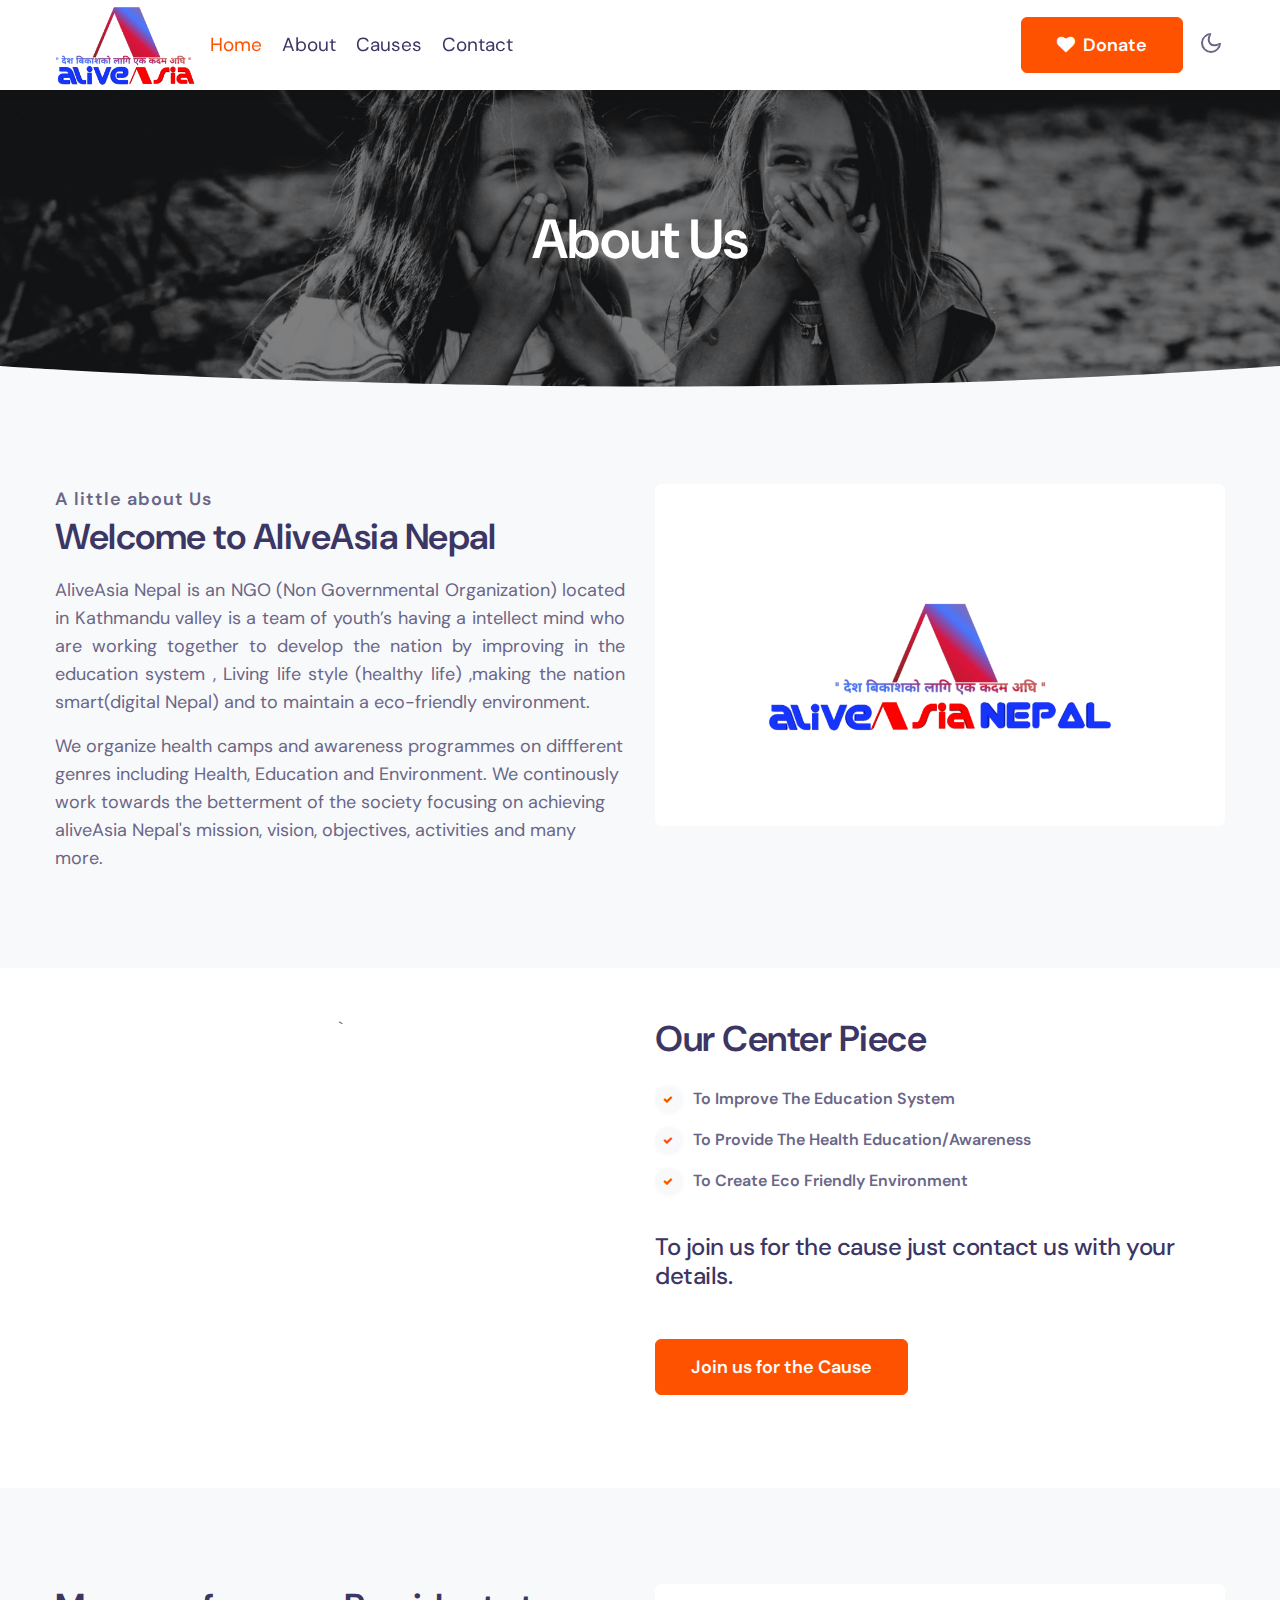
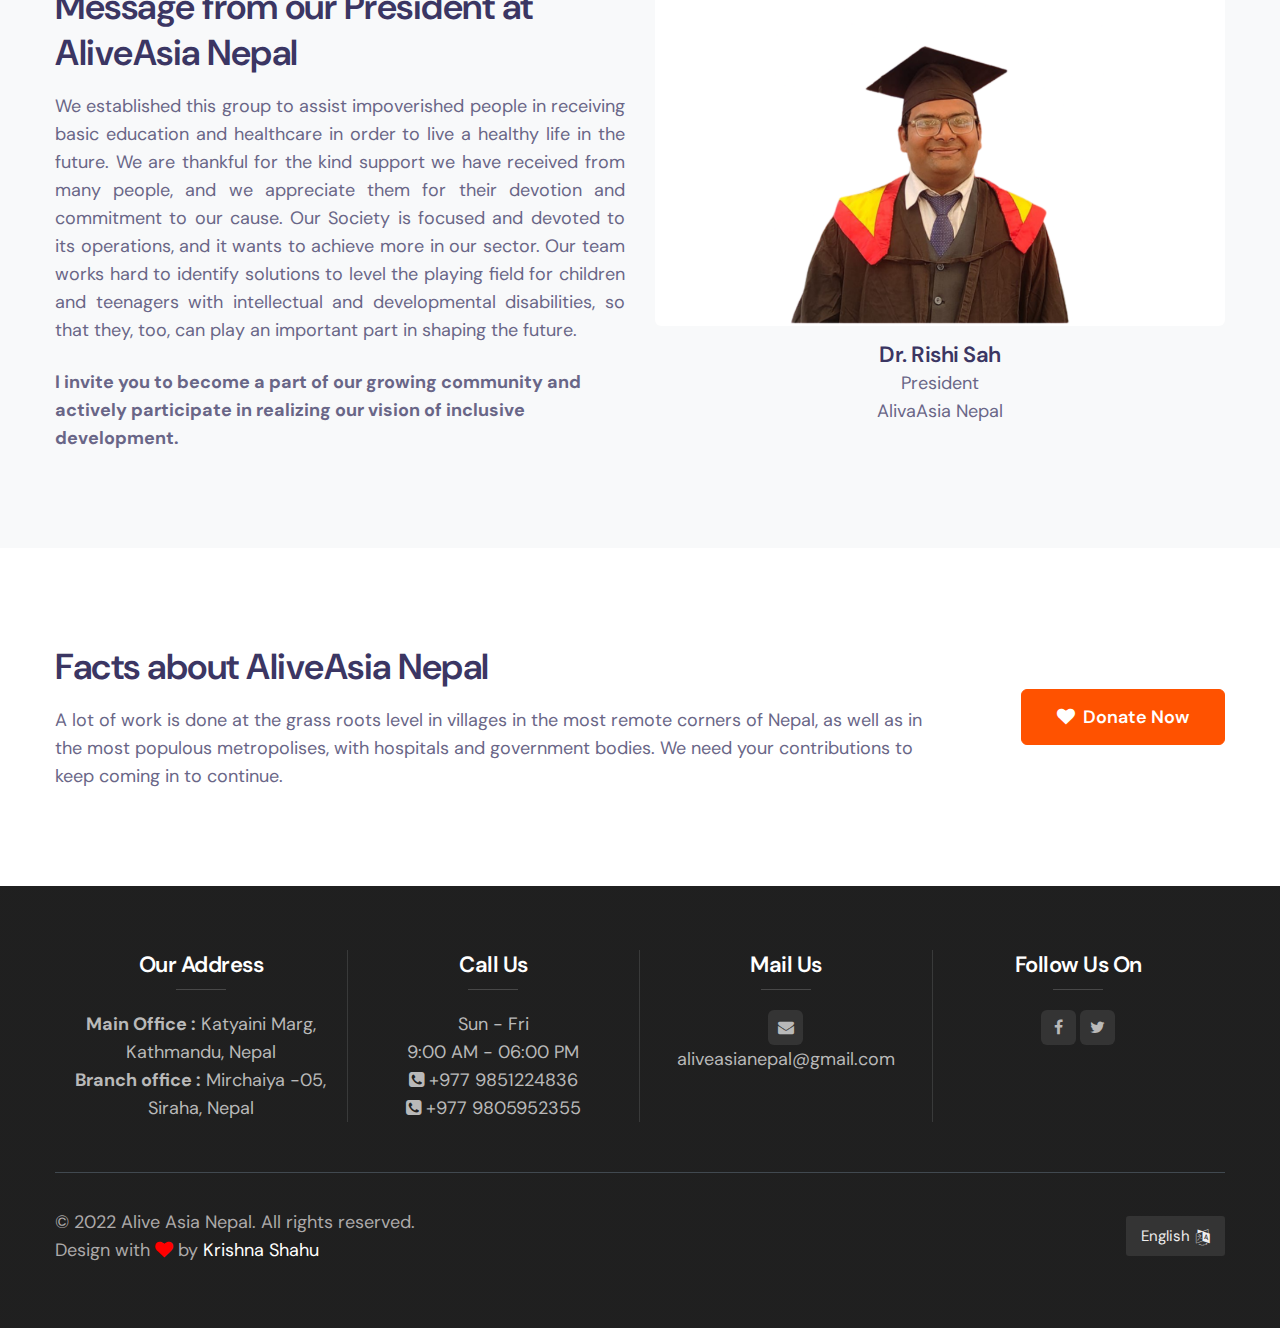
==== commit 228db354: "Add files via upload" ====
--- a/about.html
+++ b/about.html
@@ -60,7 +60,7 @@
           <!--//search-right-->
           </li>
           <li class="align-self">
-            <a href="#donate" class="btn btn-style btn-primary ml-lg-3 mr-lg-2"><span class="fa fa-heart mr-1"></span> Donate</a>
+            <a href="./donate.html" class="btn btn-style btn-primary ml-lg-3 mr-lg-2"><span class="fa fa-heart mr-1"></span> Donate</a>
           </li>
         </ul>
       </div>
@@ -136,7 +136,7 @@
               <h3 class="title-big">Our Center Piece</h3>
               <ul class="cont-4 mt-4">
                 <li> <span class="fa fa-check"></span>To Improve The Education System</li>
-                <li> <span class="fa fa-check"></span>To Proveide The Health Education/Awareness</li>
+                <li> <span class="fa fa-check"></span>To Provide The Health Education/Awareness</li>
                 <li> <span class="fa fa-check"></span>To Create Eco Friendly Environment</li>
               </ul>
             </div><br/>
@@ -147,46 +147,49 @@
     </div>
 </div>
 </section>
- <!-- forms -->
- <section class="w3l-forms-9 py-5" id="">
-     <div class="main-w3 py-lg-5 py-md-3">
-         <div class="container">
-             <div class="row align-items-center">
-                 <div class="main-midd col-lg-9">
-                     <h3 class="title-big">Facts about AliveAsia Nepal</h3>
-                     <p class="mt-3">A lot of work is done at the grass roots level in villages in the most remote corners of Nepal, as well as in the most populous
-                       metropolises, with hospitals and government bodies. We need your contributions to keep coming in to continue.</p>
-                 </div>
-                 <div class="main-midd-2 col-lg-3 mt-lg-0 mt-4 text-lg-right">
-                     <a class="btn btn-style btn-primary" href="#donate"><span class="fa fa-heart mr-1"></span> Donate
-                         Now </a>
-                 </div>
-             </div>
-         </div>
-     </div>
- </section>
- <!-- //forms -->
-<section class="w3l-aboutblock1 py-5" id="about">
+<section class="w3l-aboutblock1 py-5" id="message">
   <div class="container py-lg-5 py-md-3">
       <div class="row">
-          <div class="col-lg-6"><br/>
+          <div class="col-lg-6">
               <h3 class="title-big">Message from our President at AliveAsia Nepal</h3>
-              <p class="mt-3" style="text-align: justify;">AliveAsia Nepal is an NGO (Non Governmental Organization) located in
-                Kathmandu valley is a team of youth’s having a intellect mind
-                who are working together to develop the nation by improving in
-                the education system , Living life style (healthy life) ,making the
-                nation smart(digital Nepal) and to maintain a eco-friendly
-                environment.</p>
+              <p class="mt-3" style="text-align: justify;">We established this group to assist impoverished people in receiving basic education and healthcare in order to 
+                live a healthy life in the future. We are thankful for the kind support we have received from many people, and we appreciate them for their devotion and 
+                commitment to our cause. Our Society is focused and devoted to its operations, and it wants to achieve more in our sector. Our team works hard to identify solutions to level the playing field for children and teenagers with intellectual and developmental disabilities, so that they, too, can play an important part in shaping the future.</p><br>
+                <p><strong>I invite you to become a part of our growing community and actively participate in realizing our vision of
+                   inclusive development.</strong></p>
           </div>
+
           <div style="text-align: right; display: block;" class="col-lg-6 mt-lg-0 mt-5">
               <img src="assets/images/team-1.png" alt="" class="radius-image img-fluid">
-              <div style="text-align: center; display: block;" ><a href="https://www.facebook.com/RishiSah" target="_blank" class="team-title">Dr. Rishi Sah</a></div>
+              <div style="text-align: center; display: block;" ><a href="https://www.facebook.com/RishiSah" target="_blank" class="team-title">Dr. Rishi Sah</a>
+              <p>President
+                <br> AlivaAsia Nepal</p>
+              </div>
           </div>
       </div>
   </div>
 </section>
+<!-- forms -->
+<section class="w3l-forms-9 py-5" id="">
+    <div class="main-w3 py-lg-5 py-md-3">
+        <div class="container">
+            <div class="row align-items-center">
+                <div class="main-midd col-lg-9">
+                    <h3 class="title-big">Facts about AliveAsia Nepal</h3>
+                    <p class="mt-3">A lot of work is done at the grass roots level in villages in the most remote corners of Nepal, as well as in the most populous
+                      metropolises, with hospitals and government bodies. We need your contributions to keep coming in to continue.</p>
+                </div>
+                <div class="main-midd-2 col-lg-3 mt-lg-0 mt-4 text-lg-right">
+                    <a class="btn btn-style btn-primary" href="./donate.html"><span class="fa fa-heart mr-1"></span> Donate
+                        Now </a>
+                </div>
+            </div>
+        </div>
+    </div>
+</section>
+<!-- //forms -->
 <!--/team-sec-->
-
+<!-- 
 <section class="w3l-team-main" id="team">
     <div class="team py-5">
         <div class="container py-lg-5">
@@ -203,7 +206,6 @@
                         <p>Volunteers</p>
                     </div>
                 </div>
-                <!-- end team member -->
 
                 <div class="team-wrap">
                     <div class="team-member last text-center">
@@ -214,8 +216,6 @@
                         <p>Volunteers</p>
                     </div>
                 </div>
-                <!-- end team member -->
-
                 <div class="team-wrap">
                     <div class="team-member last text-center">
                         <div class="team-img">
@@ -225,7 +225,6 @@
                         <p>Volunteers</p>
                     </div>
                 </div>
-                <!-- end team member -->
 
                 <div class="team-wrap">
                     <div class="team-member last text-center">
@@ -236,7 +235,6 @@
                         <p>Volunteers</p>
                     </div>
                 </div>
-                <!-- end team member -->
 
                 <div class="team-apply">
                     <a href="./contact.html" class="team-title m-0"><span class="fa fa-plus-circle d-block mb-3"></span> Apply for Volunteer</a>
@@ -244,7 +242,7 @@
 
             </div>
         </div>
-</section>
+</section> -->
 <!--//team-sec-->
 <!-- testimonials -->
 <!-- <section class="w3l-testimonials" id="testimonials">
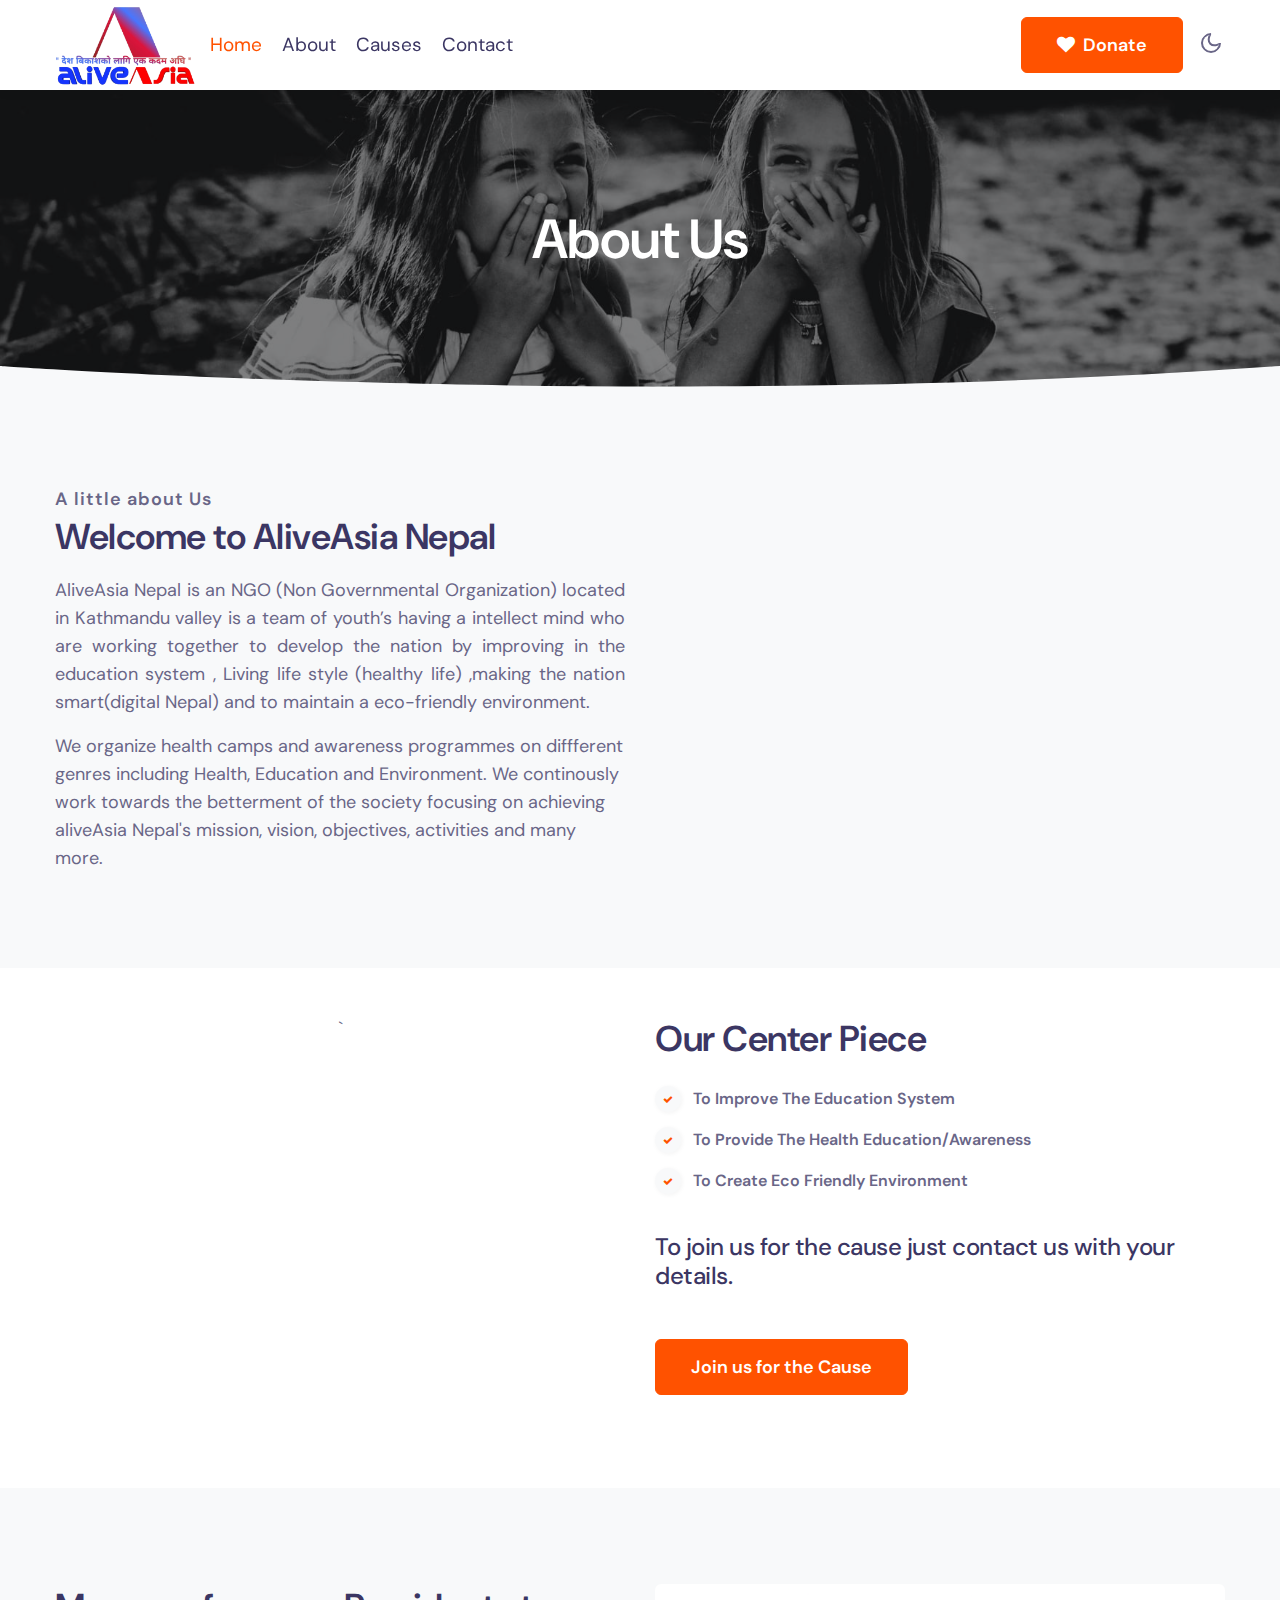
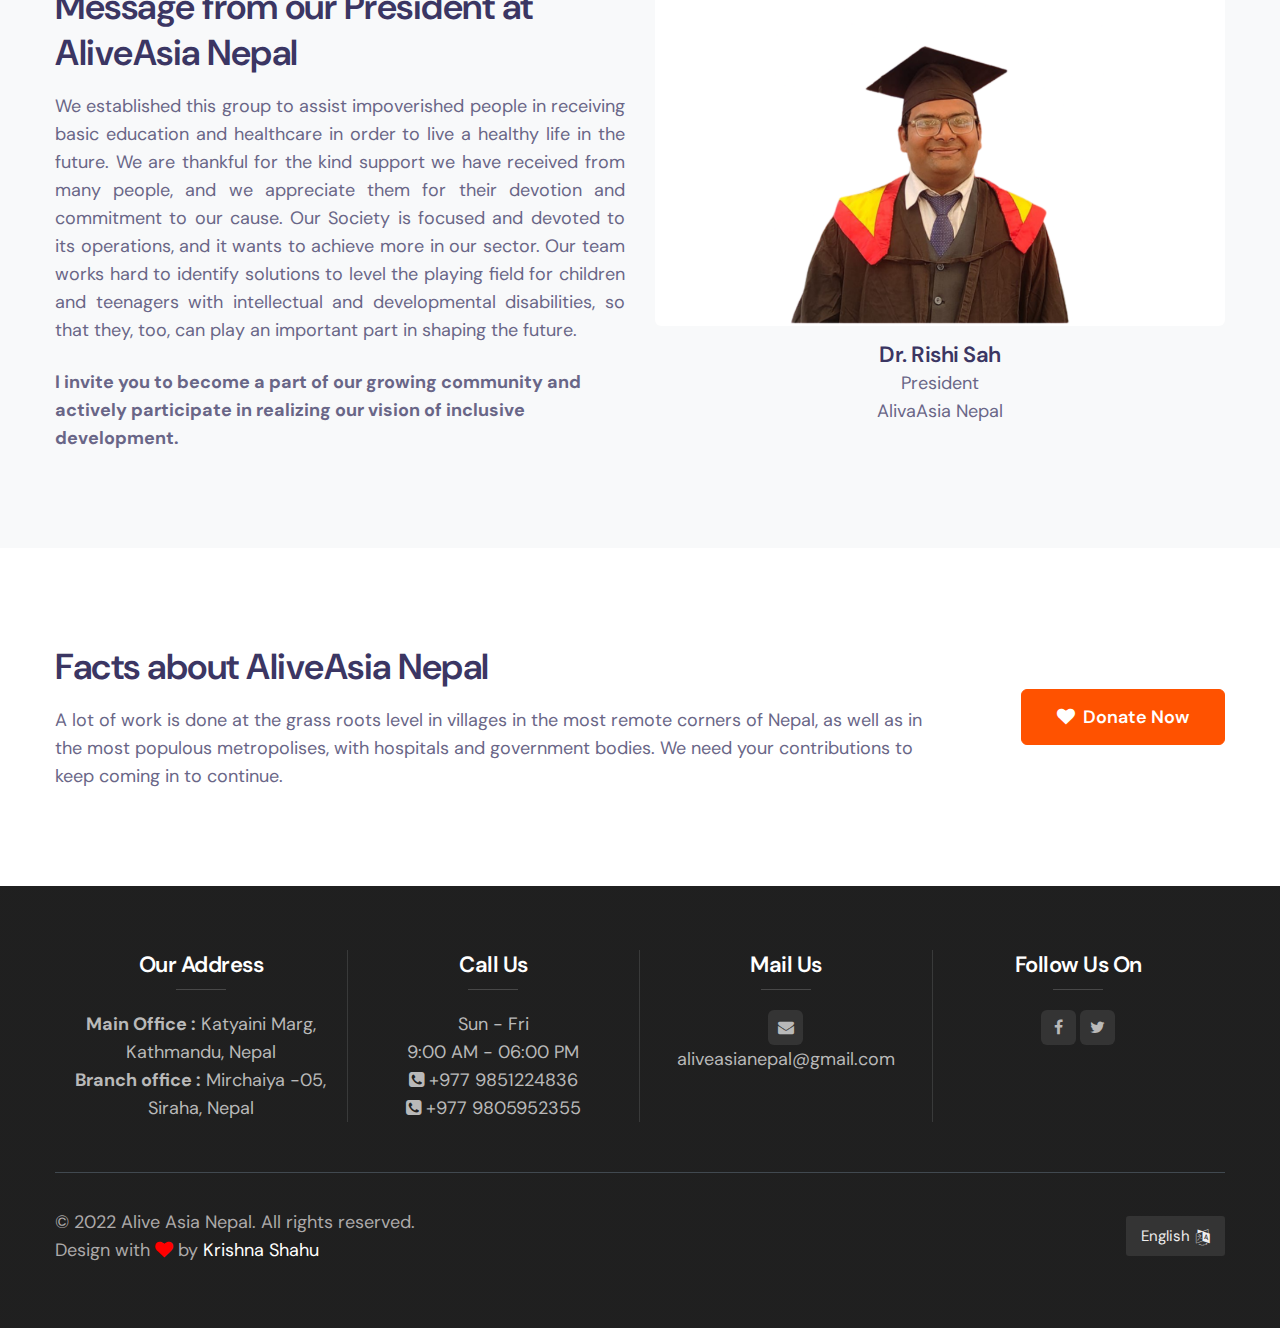
==== commit f5a05b45: "Add files via upload" ====
--- a/about.html
+++ b/about.html
@@ -117,7 +117,7 @@
                 
             </div>
             <div class="col-lg-6 mt-lg-0 mt-5">
-                <img src="assets/images/banner1.png" alt="" class="radius-image img-fluid">
+                <img src="assets/images/about.jpeg" alt="" class="radius-image img-fluid">
             </div>
         </div>
     </div>
--- a/assets/css/style-starter.css
+++ b/assets/css/style-starter.css
@@ -10496,6 +10496,18 @@
   .shape {
     bottom: -2px; } }
 
+.bank-details b {
+  display: inline-block;
+  width: 50%;
+  position: relative;
+  padding-right: 10px; /* Ensures colon does not overlay the text */
+}
+
+.alignMe b::after {
+  content: ":";
+  position: absolute;
+  right: 10px;
+}
 .box-wrap h4 a {
   font-size: 24px;
   font-weight: 600;
